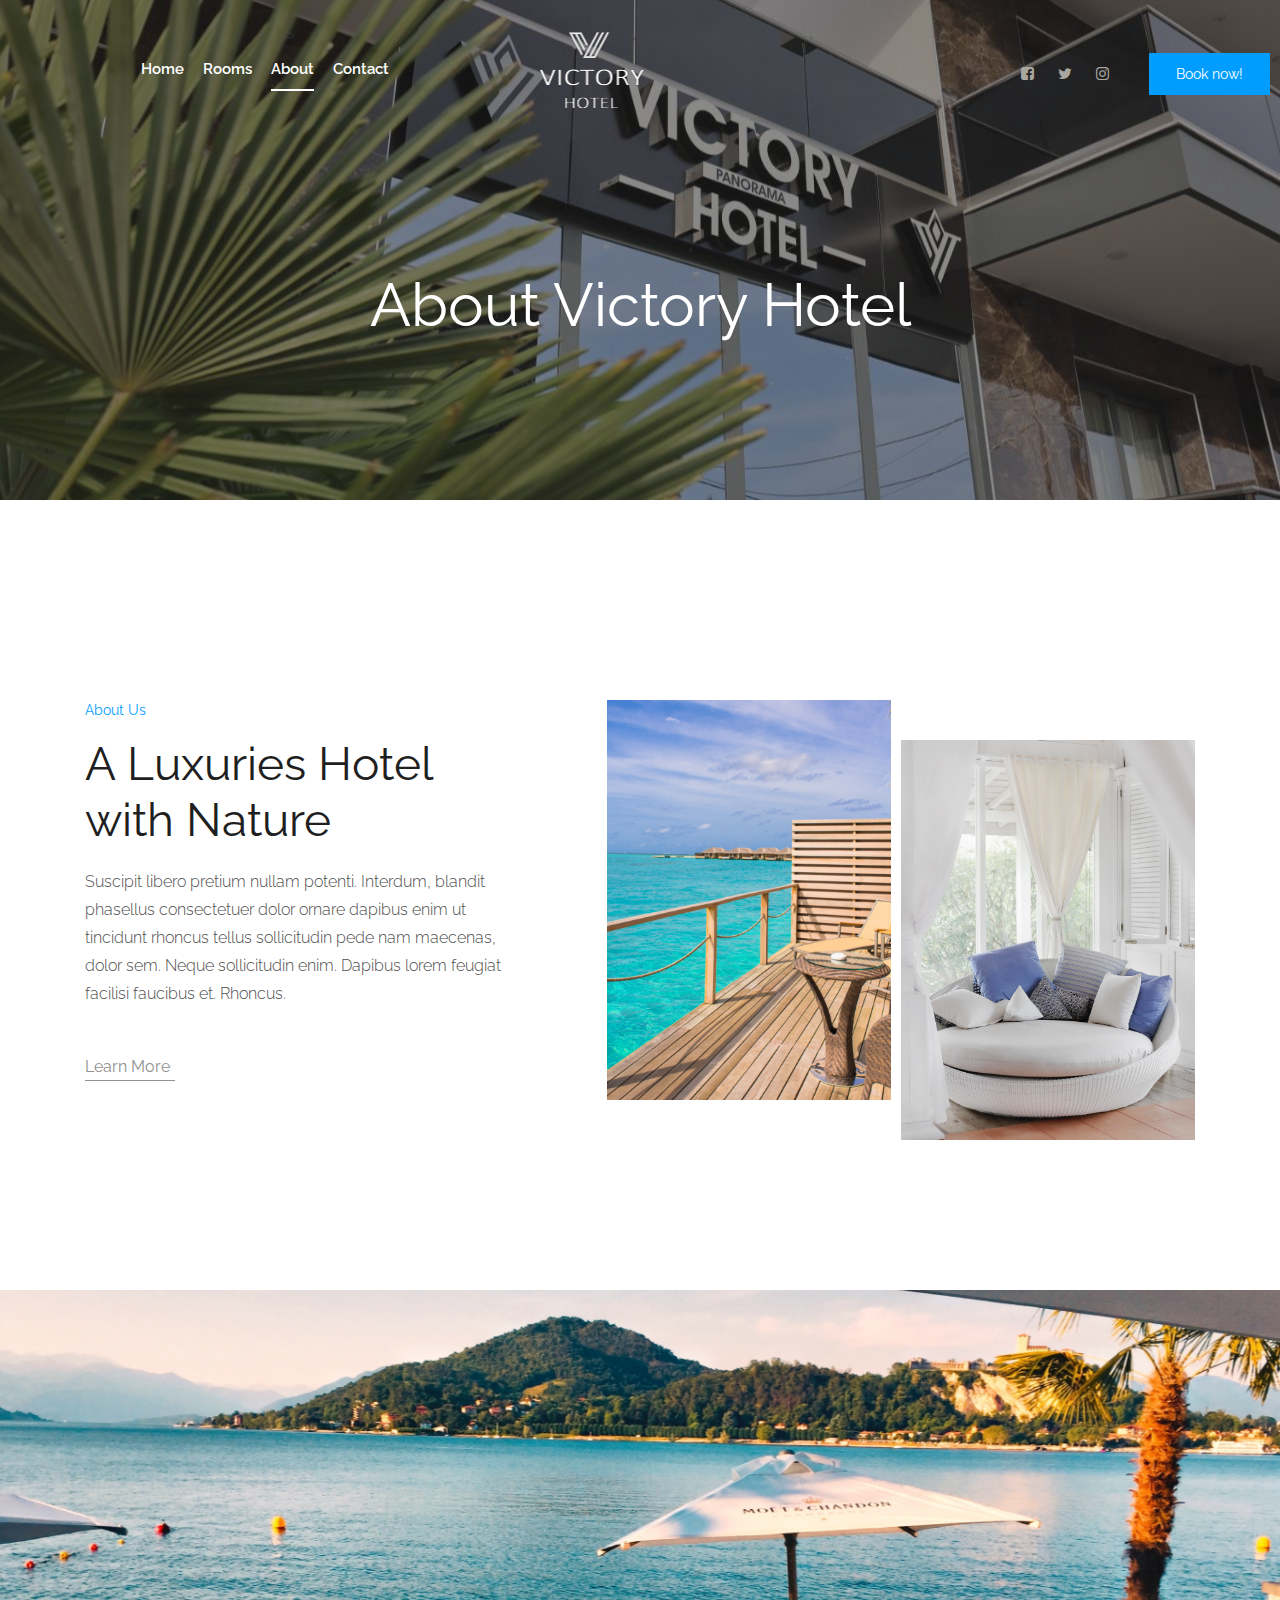
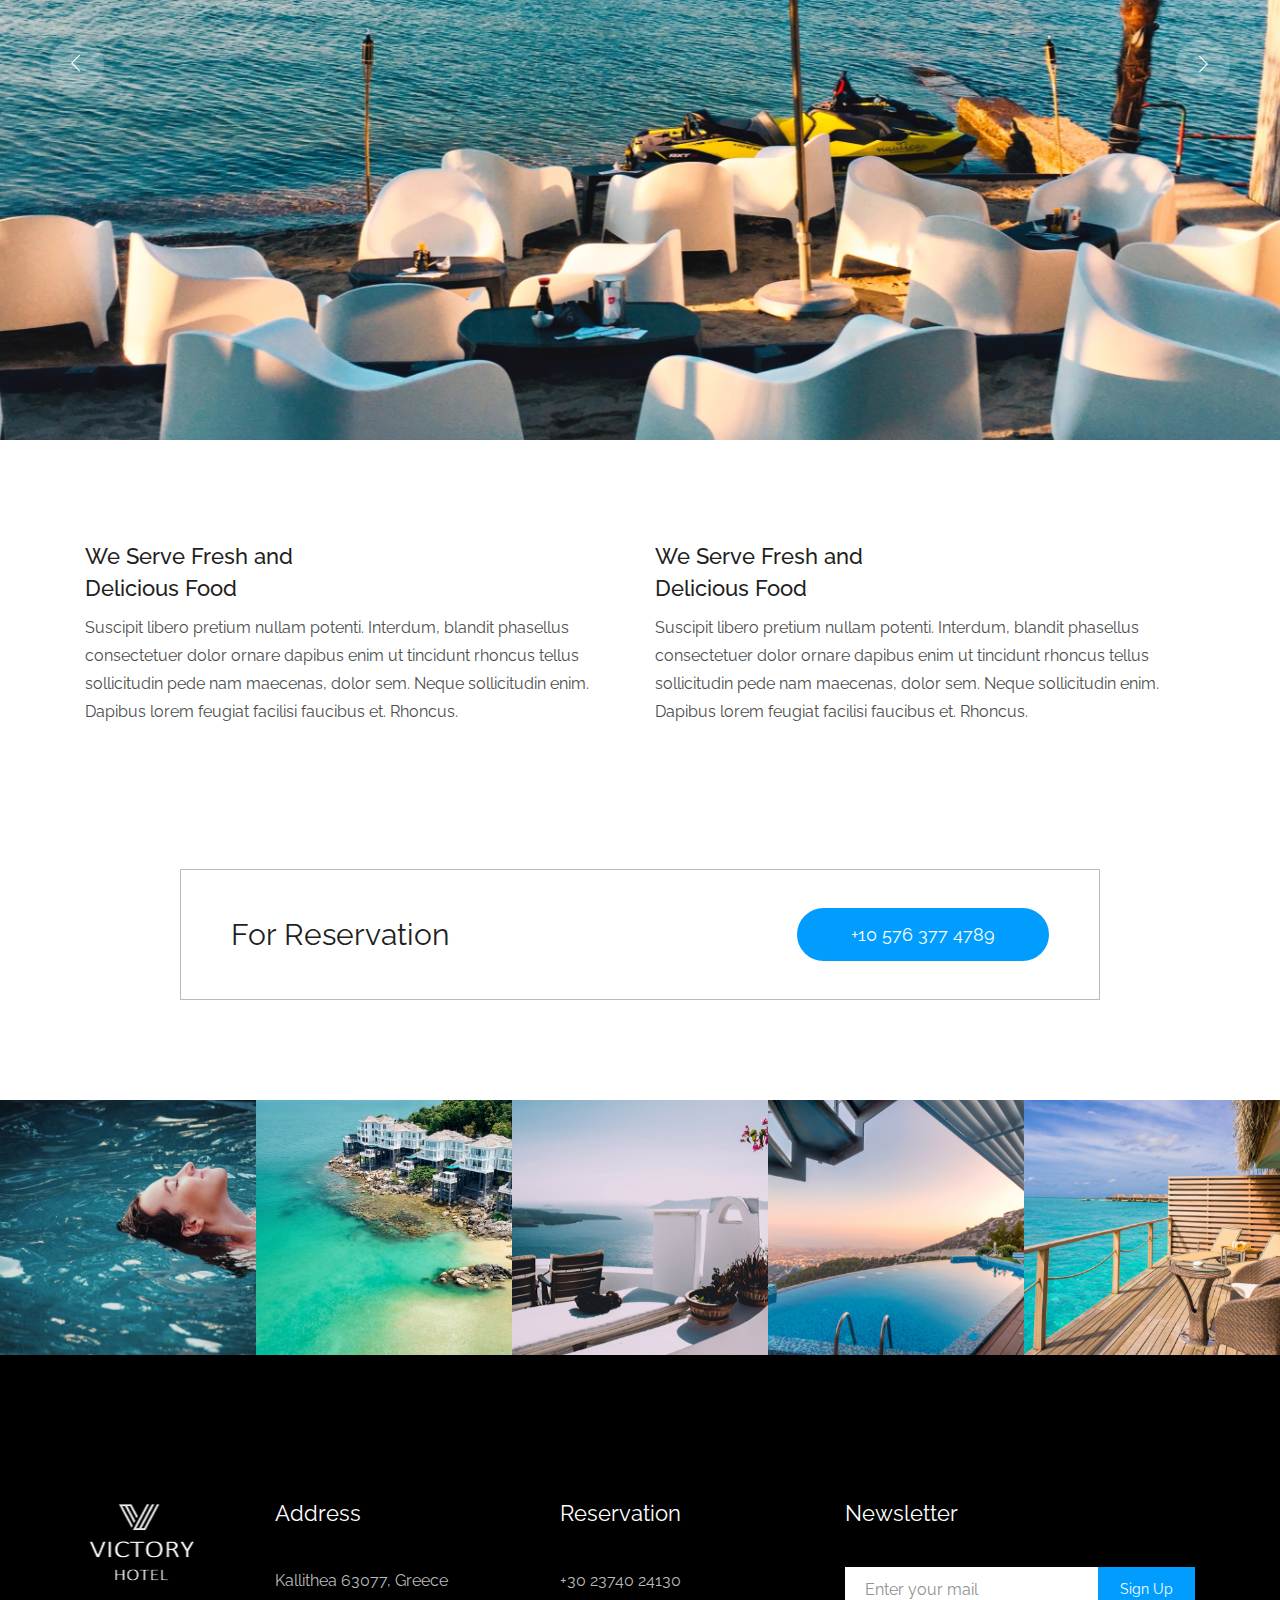
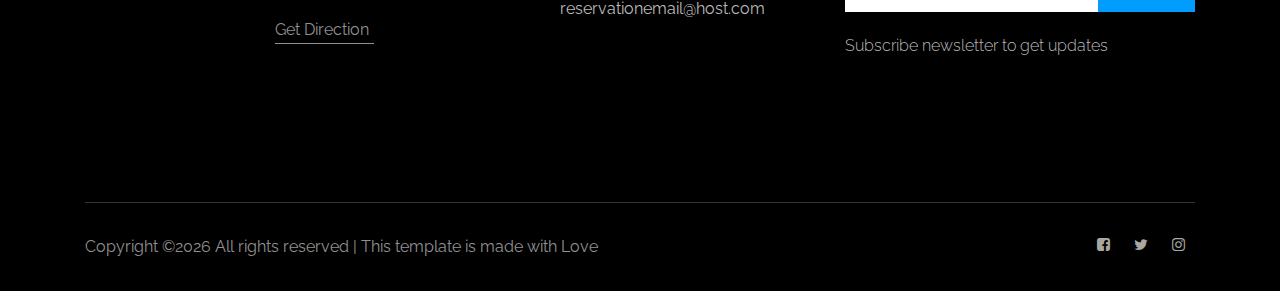
==== about.html @ 9566875b "add icons" ====
<!doctype html>
<html class="no-js" lang="zxx">

<head>
    <meta charset="utf-8">
    <meta http-equiv="x-ua-compatible" content="ie=edge">
    <title>Montana</title>
    <meta name="description" content="">
    <meta name="viewport" content="width=device-width, initial-scale=1">

    <!-- <link rel="manifest" href="site.webmanifest"> -->
    <link rel="shortcut icon" type="image/x-icon" href="img/v_logo.jpg">
    <!-- Place favicon.ico in the root directory -->

    <!-- CSS here -->
    <link rel="stylesheet" href="css/bootstrap.min.css">
    <link rel="stylesheet" href="css/owl.carousel.min.css">
    <link rel="stylesheet" href="css/magnific-popup.css">
    <link rel="stylesheet" href="css/font-awesome.min.css">
    <link rel="stylesheet" href="css/themify-icons.css">
    <link rel="stylesheet" href="css/nice-select.css">
    <link rel="stylesheet" href="css/flaticon.css">
    <link rel="stylesheet" href="css/gijgo.css">
    <link rel="stylesheet" href="css/animate.css">
    <link rel="stylesheet" href="css/slicknav.css">
    <link rel="stylesheet" href="css/style.css">
    <!-- <link rel="stylesheet" href="css/responsive.css"> -->
</head>

<body>
    <!--[if lte IE 9]>
            <p class="browserupgrade">You are using an <strong>outdated</strong> browser. Please <a href="https://browsehappy.com/">upgrade your browser</a> to improve your experience and security.</p>
        <![endif]-->

    <!-- header-start -->
    <header>
        <div class="header-area ">
            <div id="sticky-header" class="main-header-area">
                <div class="container-fluid p-0">
                    <div class="row align-items-center no-gutters">
                        <div class="col-xl-5 col-lg-6">
                            <div class="main-menu  d-none d-lg-block">
                                <nav>
                                    <ul id="navigation">
                                        <li><a href="index.html">home</a></li>
                                        <li><a href="rooms.html">rooms</a></li>
                                        <li><a class="active" href="#">About</a></li>
                                        <li><a href="contact.html">Contact</a></li>
                                    </ul>
                                </nav>
                            </div>
                        </div>
                        <div class="col-xl-2 col-lg-2">
                            <div>
                                <a class="logo-img" href="index.html">
                                    <img src="img/indexlogo.png" alt="">
                                </a>
								<a class="d-lg-none" href="contact.html">
                                   <img src="img/pin.png" alt="pin" height="30" width="30">
                                </a>
								<a class="d-lg-none" href="mailto:someone@example.com">
                                   <img src="img/email.png" alt="pin" height="30" width="30">
                                </a>
								<a class="genric-btn info d-lg-none" href="https://www.booking.com/" target="blank">Book now!</a>
                            </div>
                        </div>
                        <div class="col-xl-5 col-lg-4 d-none d-lg-block">
                            <div class="book_room">
                                <div class="socail_links">
                                    <ul>
                                        <li>
                                            <a href="#">
                                                <i class="fa fa-facebook-square"></i>
                                            </a>
                                        </li>
                                        <li>
                                            <a href="#">
                                                <i class="fa fa-twitter"></i>
                                            </a>
                                        </li>
                                        <li>
                                            <a href="#">
                                                <i class="fa fa-instagram"></i>
                                            </a>
                                        </li>
                                    </ul>
                                </div>
                                <div class="book_btn d-none d-lg-block">
                                    <a class="popup-with-form" href="#test-form">Book now!</a>
                                </div>
                            </div>
                        </div>
                        <div class="col-12">
                            <div class="mobile_menu d-block d-lg-none">
								
							</div>
                        </div>
                    </div>
                </div>
            </div>
        </div>
    </header>
    <!-- header-end -->

    <!-- bradcam_area_start -->
    <div class="bradcam_area breadcam_bg overlay">
        <h3>About Victory Hotel</h3>
    </div>
    <!-- bradcam_area_end -->

    <!-- about_area_start -->
    <div class="about_area">
        <div class="container">
            <div class="row">
                <div class="col-xl-5 col-lg-5">
                    <div class="about_info">
                        <div class="section_title mb-20px">
                            <span>About Us</span>
                            <h3>A Luxuries Hotel <br>
                                    with Nature</h3>
                        </div>
                        <p>Suscipit libero pretium nullam potenti. Interdum, blandit phasellus consectetuer dolor ornare dapibus enim ut tincidunt rhoncus tellus sollicitudin pede nam maecenas, dolor sem. Neque sollicitudin enim. Dapibus lorem feugiat facilisi faucibus et. Rhoncus.</p>
                        <a href="#" class="line-button">Learn More</a>
                    </div>
                </div>
                <div class="col-xl-7 col-lg-7">
                    <div class="about_thumb d-flex">
                        <div class="img_1">
                            <img src="img/about/about_1.png" alt="">
                        </div>
                        <div class="img_2">
                            <img src="img/about/about_2.png" alt="">
                        </div>
                    </div>
                </div>
            </div>
        </div>
    </div>
    <!-- about_area_end -->

    <!-- about_info_area_start -->
    <div class="about_info_area">
        <div class="about_active owl-carousel">
            <div class="single_slider about_bg_1"></div>
            <div class="single_slider about_bg_1"></div>
            <div class="single_slider about_bg_1"></div>
            <div class="single_slider about_bg_1"></div>
        </div>
    </div>
    <!-- about_info_area_start -->

    <!-- about_main_info_start -->
    <div class="about_main_info">
        <div class="container">
            <div class="row">
                <div class="col-xl-6 col-md-6">
                    <div class="single_about_info">
                        <h3>We Serve Fresh and <br>
                            Delicious Food</h3>
                            <p>Suscipit libero pretium nullam potenti. Interdum, blandit <br> phasellus consectetuer dolor ornare dapibus enim ut tincidunt <br> rhoncus tellus sollicitudin pede nam maecenas, dolor sem. <br> Neque sollicitudin enim. Dapibus lorem feugiat facilisi <br> faucibus et. Rhoncus.
                            </p>
                    </div>
                </div>
                <div class="col-xl-6 col-md-6">
                    <div class="single_about_info">
                        <h3>We Serve Fresh and <br>
                            Delicious Food</h3>
                            <p>Suscipit libero pretium nullam potenti. Interdum, blandit <br> phasellus consectetuer dolor ornare dapibus enim ut tincidunt <br> rhoncus tellus sollicitudin pede nam maecenas, dolor sem. <br> Neque sollicitudin enim. Dapibus lorem feugiat facilisi <br> faucibus et. Rhoncus.
                            </p>
                    </div>
                </div>
            </div>
        </div>
    </div>
    <!-- about_main_info_end -->

    <!-- forQuery_start -->
    <div class="forQuery">
        <div class="container">
            <div class="row">
                <div class="col-xl-10 offset-xl-1 col-md-12">
                    <div class="Query_border">
                        <div class="row align-items-center justify-content-center">
                            <div class="col-xl-6 col-md-6">
                                <div class="Query_text">
                                        <p>For Reservation</p>
                                </div>
                            </div>
                            <div class="col-xl-6 col-md-6">
                                <div class="phone_num">
                                        <a href="#" class="mobile_no">+10 576 377 4789</a>
                                </div>
                            </div>
                        </div>
                    </div>
                </div>
            </div>
        </div>
    </div>
    <!-- forQuery_end-->

    <!-- instragram_area_start -->
    <div class="instragram_area">
        <div class="single_instagram">
            <img src="img/instragram/1.png" alt="">
            <div class="ovrelay">
                <a href="#">
                    <i class="fa fa-instagram"></i>
                </a>
            </div>
        </div>
        <div class="single_instagram">
            <img src="img/instragram/2.png" alt="">
            <div class="ovrelay">
                <a href="#">
                    <i class="fa fa-instagram"></i>
                </a>
            </div>
        </div>
        <div class="single_instagram">
            <img src="img/instragram/3.png" alt="">
            <div class="ovrelay">
                <a href="#">
                    <i class="fa fa-instagram"></i>
                </a>
            </div>
        </div>
        <div class="single_instagram">
            <img src="img/instragram/4.png" alt="">
            <div class="ovrelay">
                <a href="#">
                    <i class="fa fa-instagram"></i>
                </a>
            </div>
        </div>
        <div class="single_instagram">
            <img src="img/instragram/5.png" alt="">
            <div class="ovrelay">
                <a href="#">
                    <i class="fa fa-instagram"></i>
                </a>
            </div>
        </div>
    </div>
    <!-- instragram_area_end -->
    
    <!-- footer -->
    <footer class="footer">
        <div class="footer_top">
            <div class="container">
                <div class="row">
					<div class="col-xl-2 col-md-6 col-lg-2">
                        <div class="footer_widget">
                            <a href="index.html">
                                <img src="img/indexlogo.png" alt="">
                            </a>
                        </div>
                    </div>
                    <div class="col-xl-3 col-md-6 col-lg-3">
                        <div class="footer_widget">
                            <h3 class="footer_title">
                                address
                            </h3>
                            <p class="footer_text"> Kallithea 63077, Greece</p>
                            <a href="#" class="line-button">Get Direction</a>
                        </div>
                    </div>
                    <div class="col-xl-3 col-md-6 col-lg-3">
                        <div class="footer_widget">
                            <h3 class="footer_title">
                                Reservation
                            </h3>
                            <p class="footer_text">+30 23740 24130<br>
                                reservationemail@host.com</p>
                        </div>
                    </div>
                    <!-- <div class="col-xl-2 col-md-6 col-lg-2"> -->
                        <!-- <div class="footer_widget"> -->
                            <!-- <h3 class="footer_title"> -->
                                <!-- Navigation -->
                            <!-- </h3> -->
                            <!-- <ul> -->
                                <!-- <li><a href="#">Home</a></li> -->
                                <!-- <li><a href="#">Rooms</a></li> -->
                                <!-- <li><a href="#">About</a></li> -->
                            <!-- </ul> -->
                        <!-- </div> -->
                    <!-- </div> -->
                    <div class="col-xl-4 col-md-6 col-lg-4">
                        <div class="footer_widget">
                            <h3 class="footer_title">
                                Newsletter
                            </h3>
                            <form action="#" class="newsletter_form">
                                <input type="text" placeholder="Enter your mail">
                                <button type="submit">Sign Up</button>
                            </form>
                            <p class="newsletter_text">Subscribe newsletter to get updates</p>
                        </div>
                    </div>
                </div>
            </div>
        </div>
        <div class="copy-right_text">
            <div class="container">
                <div class="footer_border"></div>
                <div class="row">
                    <div class="col-xl-8 col-md-7 col-lg-9">
                        <p class="copy_right">
                            <!-- Link back to Colorlib can't be removed. Template is licensed under CC BY 3.0. -->
Copyright &copy;<script>document.write(new Date().getFullYear());</script> All rights reserved | This template is made with Love</a>
<!-- Link back to Colorlib can't be removed. Template is licensed under CC BY 3.0. -->
                    </div>
                    <div class="col-xl-4 col-md-5 col-lg-3">
                        <div class="socail_links">
                            <ul>
                                <li>
                                    <a href="#">
                                        <i class="fa fa-facebook-square"></i>
                                    </a>
                                </li>
                                <li>
                                    <a href="#">
                                        <i class="fa fa-twitter"></i>
                                    </a>
                                </li>
                                <li>
                                    <a href="#">
                                        <i class="fa fa-instagram"></i>
                                    </a>
                                </li>
                            </ul>
                        </div>
                    </div>
                </div>
            </div>
        </div>
    </footer>
    <!-- footer_end -->

    <!-- form itself end-->
    <form id="test-form" class="white-popup-block mfp-hide">
        <div class="popup_box ">
                <div class="popup_inner">
                    <h3>Check Availability</h3>
                    <form action="#">
                        <div class="row">
                            <div class="col-xl-6">
                                <input id="datepicker" placeholder="Check in date">
                            </div>
                            <div class="col-xl-6">
                                <input id="datepicker2" placeholder="Check out date">
                            </div>
                            <div class="col-xl-6">
                                <select class="form-select wide" id="default-select" class="">
                                    <option data-display="Adult">1</option>
                                    <option value="1">2</option>
                                    <option value="2">3</option>
                                    <option value="3">4</option>
                                </select>
                            </div>
                            <div class="col-xl-6">
                                <select class="form-select wide" id="default-select" class="">
                                    <option data-display="Children">1</option>
                                    <option value="1">2</option>
                                    <option value="2">3</option>
                                    <option value="3">4</option>
                                </select>
                            </div>
                            <div class="col-xl-12">
                                <select class="form-select wide" id="default-select" class="">
                                    <option data-display="Room type">Room type</option>
                                    <option value="1">Single Room</option>
                                    <option value="2">Double Room</option>
                                    <option value="3">Triple Room</option>
                                </select>
                            </div>
                            <div class="col-xl-12">
                                <button type="submit" class="boxed-btn3">Check Availability</button>
                            </div>
                        </div>
                    </form>
                </div>
            </div>
    </form>
<!-- form itself end -->


    <!-- JS here -->
    <script src="js/vendor/modernizr-3.5.0.min.js"></script>
    <script src="js/vendor/jquery-1.12.4.min.js"></script>
    <script src="js/popper.min.js"></script>
    <script src="js/bootstrap.min.js"></script>
    <script src="js/owl.carousel.min.js"></script>
    <script src="js/isotope.pkgd.min.js"></script>
    <script src="js/ajax-form.js"></script>
    <script src="js/waypoints.min.js"></script>
    <script src="js/jquery.counterup.min.js"></script>
    <script src="js/imagesloaded.pkgd.min.js"></script>
    <script src="js/scrollIt.js"></script>
    <script src="js/jquery.scrollUp.min.js"></script>
    <script src="js/wow.min.js"></script>
    <script src="js/nice-select.min.js"></script>
    <script src="js/jquery.slicknav.min.js"></script>
    <script src="js/jquery.magnific-popup.min.js"></script>
    <script src="js/plugins.js"></script>
    <script src="js/gijgo.min.js"></script>

    <!--contact js-->
    <script src="js/contact.js"></script>
    <script src="js/jquery.ajaxchimp.min.js"></script>
    <script src="js/jquery.form.js"></script>
    <script src="js/jquery.validate.min.js"></script>
    <script src="js/mail-script.js"></script>

    <script src="js/main.js"></script>
    <script>
        $('#datepicker').datepicker({
            iconsLibrary: 'fontawesome',
            icons: {
             rightIcon: '<span class="fa fa-caret-down"></span>'
         }
        });
        $('#datepicker2').datepicker({
            iconsLibrary: 'fontawesome',
            icons: {
             rightIcon: '<span class="fa fa-caret-down"></span>'
         }

        });
    </script>


</body>

</html>
---- css/themify-icons.css ----
@font-face {
	font-family: 'themify';
	src:url('../fonts/themify.eot?-fvbane');
	src:url('../fonts/themify.eot?#iefix-fvbane') format('embedded-opentype'),
		url('../fonts/themify.woff?-fvbane') format('woff'),
		url('../fonts/themify.ttf?-fvbane') format('truetype'),
		url('../fonts/themify.svg?-fvbane#themify') format('svg');
	font-weight: normal;
	font-style: normal;
}

[class^="ti-"], [class*=" ti-"] {
	font-family: 'themify';
	/* speak: none; */
	font-style: normal;
	font-weight: normal;
	font-variant: normal;
	text-transform: none;
	line-height: 1;

	/* Better Font Rendering =========== */
	-webkit-font-smoothing: antialiased;
	-moz-osx-font-smoothing: grayscale;
}

.ti-wand:before {
	content: "\e600";
}
.ti-volume:before {
	content: "\e601";
}
.ti-user:before {
	content: "\e602";
}
.ti-unlock:before {
	content: "\e603";
}
.ti-unlink:before {
	content: "\e604";
}
.ti-trash:before {
	content: "\e605";
}
.ti-thought:before {
	content: "\e606";
}
.ti-target:before {
	content: "\e607";
}
.ti-tag:before {
	content: "\e608";
}
.ti-tablet:before {
	content: "\e609";
}
.ti-star:before {
	content: "\e60a";
}
.ti-spray:before {
	content: "\e60b";
}
.ti-signal:before {
	content: "\e60c";
}
.ti-shopping-cart:before {
	content: "\e60d";
}
.ti-shopping-cart-full:before {
	content: "\e60e";
}
.ti-settings:before {
	content: "\e60f";
}
.ti-search:before {
	content: "\e610";
}
.ti-zoom-in:before {
	content: "\e611";
}
.ti-zoom-out:before {
	content: "\e612";
}
.ti-cut:before {
	content: "\e613";
}
.ti-ruler:before {
	content: "\e614";
}
.ti-ruler-pencil:before {
	content: "\e615";
}
.ti-ruler-alt:before {
	content: "\e616";
}
.ti-bookmark:before {
	content: "\e617";
}
.ti-bookmark-alt:before {
	content: "\e618";
}
.ti-reload:before {
	content: "\e619";
}
.ti-plus:before {
	content: "\e61a";
}
.ti-pin:before {
	content: "\e61b";
}
.ti-pencil:before {
	content: "\e61c";
}
.ti-pencil-alt:before {
	content: "\e61d";
}
.ti-paint-roller:before {
	content: "\e61e";
}
.ti-paint-bucket:before {
	content: "\e61f";
}
.ti-na:before {
	content: "\e620";
}
.ti-mobile:before {
	content: "\e621";
}
.ti-minus:before {
	content: "\e622";
}
.ti-medall:before {
	content: "\e623";
}
.ti-medall-alt:before {
	content: "\e624";
}
.ti-marker:before {
	content: "\e625";
}
.ti-marker-alt:before {
	content: "\e626";
}
.ti-arrow-up:before {
	content: "\e627";
}
.ti-arrow-right:before {
	content: "\e628";
}
.ti-arrow-left:before {
	content: "\e629";
}
.ti-arrow-down:before {
	content: "\e62a";
}
.ti-lock:before {
	content: "\e62b";
}
.ti-location-arrow:before {
	content: "\e62c";
}
.ti-link:before {
	content: "\e62d";
}
.ti-layout:before {
	content: "\e62e";
}
.ti-layers:before {
	content: "\e62f";
}
.ti-layers-alt:before {
	content: "\e630";
}
.ti-key:before {
	content: "\e631";
}
.ti-import:before {
	content: "\e632";
}
.ti-image:before {
	content: "\e633";
}
.ti-heart:before {
	content: "\e634";
}
.ti-heart-broken:before {
	content: "\e635";
}
.ti-hand-stop:before {
	content: "\e636";
}
.ti-hand-open:before {
	content: "\e637";
}
.ti-hand-drag:before {
	content: "\e638";
}
.ti-folder:before {
	content: "\e639";
}
.ti-flag:before {
	content: "\e63a";
}
.ti-flag-alt:before {
	content: "\e63b";
}
.ti-flag-alt-2:before {
	content: "\e63c";
}
.ti-eye:before {
	content: "\e63d";
}
.ti-export:before {
	content: "\e63e";
}
.ti-exchange-vertical:before {
	content: "\e63f";
}
.ti-desktop:before {
	content: "\e640";
}
.ti-cup:before {
	content: "\e641";
}
.ti-crown:before {
	content: "\e642";
}
.ti-comments:before {
	content: "\e643";
}
.ti-comment:before {
	content: "\e644";
}
.ti-comment-alt:before {
	content: "\e645";
}
.ti-close:before {
	content: "\e646";
}
.ti-clip:before {
	content: "\e647";
}
.ti-angle-up:before {
	content: "\e648";
}
.ti-angle-right:before {
	content: "\e649";
}
.ti-angle-left:before {
	content: "\e64a";
}
.ti-angle-down:before {
	content: "\e64b";
}
.ti-check:before {
	content: "\e64c";
}
.ti-check-box:before {
	content: "\e64d";
}
.ti-camera:before {
	content: "\e64e";
}
.ti-announcement:before {
	content: "\e64f";
}
.ti-brush:before {
	content: "\e650";
}
.ti-briefcase:before {
	content: "\e651";
}
.ti-bolt:before {
	content: "\e652";
}
.ti-bolt-alt:before {
	content: "\e653";
}
.ti-blackboard:before {
	content: "\e654";
}
.ti-bag:before {
	content: "\e655";
}
.ti-move:before {
	content: "\e656";
}
.ti-arrows-vertical:before {
	content: "\e657";
}
.ti-arrows-horizontal:before {
	content: "\e658";
}
.ti-fullscreen:before {
	content: "\e659";
}
.ti-arrow-top-right:before {
	content: "\e65a";
}
.ti-arrow-top-left:before {
	content: "\e65b";
}
.ti-arrow-circle-up:before {
	content: "\e65c";
}
.ti-arrow-circle-right:before {
	content: "\e65d";
}
.ti-arrow-circle-left:before {
	content: "\e65e";
}
.ti-arrow-circle-down:before {
	content: "\e65f";
}
.ti-angle-double-up:before {
	content: "\e660";
}
.ti-angle-double-right:before {
	content: "\e661";
}
.ti-angle-double-left:before {
	content: "\e662";
}
.ti-angle-double-down:before {
	content: "\e663";
}
.ti-zip:before {
	content: "\e664";
}
.ti-world:before {
	content: "\e665";
}
.ti-wheelchair:before {
	content: "\e666";
}
.ti-view-list:before {
	content: "\e667";
}
.ti-view-list-alt:before {
	content: "\e668";
}
.ti-view-grid:before {
	content: "\e669";
}
.ti-uppercase:before {
	content: "\e66a";
}
.ti-upload:before {
	content: "\e66b";
}
.ti-underline:before {
	content: "\e66c";
}
.ti-truck:before {
	content: "\e66d";
}
.ti-timer:before {
	content: "\e66e";
}
.ti-ticket:before {
	content: "\e66f";
}
.ti-thumb-up:before {
	content: "\e670";
}
.ti-thumb-down:before {
	content: "\e671";
}
.ti-text:before {
	content: "\e672";
}
.ti-stats-up:before {
	content: "\e673";
}
.ti-stats-down:before {
	content: "\e674";
}
.ti-split-v:before {
	content: "\e675";
}
.ti-split-h:before {
	content: "\e676";
}
.ti-smallcap:before {
	content: "\e677";
}
.ti-shine:before {
	content: "\e678";
}
.ti-shift-right:before {
	content: "\e679";
}
.ti-shift-left:before {
	content: "\e67a";
}
.ti-shield:before {
	content: "\e67b";
}
.ti-notepad:before {
	content: "\e67c";
}
.ti-server:before {
	content: "\e67d";
}
.ti-quote-right:before {
	content: "\e67e";
}
.ti-quote-left:before {
	content: "\e67f";
}
.ti-pulse:before {
	content: "\e680";
}
.ti-printer:before {
	content: "\e681";
}
.ti-power-off:before {
	content: "\e682";
}
.ti-plug:before {
	content: "\e683";
}
.ti-pie-chart:before {
	content: "\e684";
}
.ti-paragraph:before {
	content: "\e685";
}
.ti-panel:before {
	content: "\e686";
}
.ti-package:before {
	content: "\e687";
}
.ti-music:before {
	content: "\e688";
}
.ti-music-alt:before {
	content: "\e689";
}
.ti-mouse:before {
	content: "\e68a";
}
.ti-mouse-alt:before {
	content: "\e68b";
}
.ti-money:before {
	content: "\e68c";
}
.ti-microphone:before {
	content: "\e68d";
}
.ti-menu:before {
	content: "\e68e";
}
.ti-menu-alt:before {
	content: "\e68f";
}
.ti-map:before {
	content: "\e690";
}
.ti-map-alt:before {
	content: "\e691";
}
.ti-loop:before {
	content: "\e692";
}
.ti-location-pin:before {
	content: "\e693";
}
.ti-list:before {
	content: "\e694";
}
.ti-light-bulb:before {
	content: "\e695";
}
.ti-Italic:before {
	content: "\e696";
}
.ti-info:before {
	content: "\e697";
}
.ti-infinite:before {
	content: "\e698";
}
.ti-id-badge:before {
	content: "\e699";
}
.ti-hummer:before {
	content: "\e69a";
}
.ti-home:before {
	content: "\e69b";
}
.ti-help:before {
	content: "\e69c";
}
.ti-headphone:before {
	content: "\e69d";
}
.ti-harddrives:before {
	content: "\e69e";
}
.ti-harddrive:before {
	content: "\e69f";
}
.ti-gift:before {
	content: "\e6a0";
}
.ti-game:before {
	content: "\e6a1";
}
.ti-filter:before {
	content: "\e6a2";
}
.ti-files:before {
	content: "\e6a3";
}
.ti-file:before {
	content: "\e6a4";
}
.ti-eraser:before {
	content: "\e6a5";
}
.ti-envelope:before {
	content: "\e6a6";
}
.ti-download:before {
	content: "\e6a7";
}
.ti-direction:before {
	content: "\e6a8";
}
.ti-direction-alt:before {
	content: "\e6a9";
}
.ti-dashboard:before {
	content: "\e6aa";
}
.ti-control-stop:before {
	content: "\e6ab";
}
.ti-control-shuffle:before {
	content: "\e6ac";
}
.ti-control-play:before {
	content: "\e6ad";
}
.ti-control-pause:before {
	content: "\e6ae";
}
.ti-control-forward:before {
	content: "\e6af";
}
.ti-control-backward:before {
	content: "\e6b0";
}
.ti-cloud:before {
	content: "\e6b1";
}
.ti-cloud-up:before {
	content: "\e6b2";
}
.ti-cloud-down:before {
	content: "\e6b3";
}
.ti-clipboard:before {
	content: "\e6b4";
}
.ti-car:before {
	content: "\e6b5";
}
.ti-calendar:before {
	content: "\e6b6";
}
.ti-book:before {
	content: "\e6b7";
}
.ti-bell:before {
	content: "\e6b8";
}
.ti-basketball:before {
	content: "\e6b9";
}
.ti-bar-chart:before {
	content: "\e6ba";
}
.ti-bar-chart-alt:before {
	content: "\e6bb";
}
.ti-back-right:before {
	content: "\e6bc";
}
.ti-back-left:before {
	content: "\e6bd";
}
.ti-arrows-corner:before {
	content: "\e6be";
}
.ti-archive:before {
	content: "\e6bf";
}
.ti-anchor:before {
	content: "\e6c0";
}
.ti-align-right:before {
	content: "\e6c1";
}
.ti-align-left:before {
	content: "\e6c2";
}
.ti-align-justify:before {
	content: "\e6c3";
}
.ti-align-center:before {
	content: "\e6c4";
}
.ti-alert:before {
	content: "\e6c5";
}
.ti-alarm-clock:before {
	content: "\e6c6";
}
.ti-agenda:before {
	content: "\e6c7";
}
.ti-write:before {
	content: "\e6c8";
}
.ti-window:before {
	content: "\e6c9";
}
.ti-widgetized:before {
	content: "\e6ca";
}
.ti-widget:before {
	content: "\e6cb";
}
.ti-widget-alt:before {
	content: "\e6cc";
}
.ti-wallet:before {
	content: "\e6cd";
}
.ti-video-clapper:before {
	content: "\e6ce";
}
.ti-video-camera:before {
	content: "\e6cf";
}
.ti-vector:before {
	content: "\e6d0";
}
.ti-themify-logo:before {
	content: "\e6d1";
}
.ti-themify-favicon:before {
	content: "\e6d2";
}
.ti-themify-favicon-alt:before {
	content: "\e6d3";
}
.ti-support:before {
	content: "\e6d4";
}
.ti-stamp:before {
	content: "\e6d5";
}
.ti-split-v-alt:before {
	content: "\e6d6";
}
.ti-slice:before {
	content: "\e6d7";
}
.ti-shortcode:before {
	content: "\e6d8";
}
.ti-shift-right-alt:before {
	content: "\e6d9";
}
.ti-shift-left-alt:before {
	content: "\e6da";
}
.ti-ruler-alt-2:before {
	content: "\e6db";
}
.ti-receipt:before {
	content: "\e6dc";
}
.ti-pin2:before {
	content: "\e6dd";
}
.ti-pin-alt:before {
	content: "\e6de";
}
.ti-pencil-alt2:before {
	content: "\e6df";
}
.ti-palette:before {
	content: "\e6e0";
}
.ti-more:before {
	content: "\e6e1";
}
.ti-more-alt:before {
	content: "\e6e2";
}
.ti-microphone-alt:before {
	content: "\e6e3";
}
.ti-magnet:before {
	content: "\e6e4";
}
.ti-line-double:before {
	content: "\e6e5";
}
.ti-line-dotted:before {
	content: "\e6e6";
}
.ti-line-dashed:before {
	content: "\e6e7";
}
.ti-layout-width-full:before {
	content: "\e6e8";
}
.ti-layout-width-default:before {
	content: "\e6e9";
}
.ti-layout-width-default-alt:before {
	content: "\e6ea";
}
.ti-layout-tab:before {
	content: "\e6eb";
}
.ti-layout-tab-window:before {
	content: "\e6ec";
}
.ti-layout-tab-v:before {
	content: "\e6ed";
}
.ti-layout-tab-min:before {
	content: "\e6ee";
}
.ti-layout-slider:before {
	content: "\e6ef";
}
.ti-layout-slider-alt:before {
	content: "\e6f0";
}
.ti-layout-sidebar-right:before {
	content: "\e6f1";
}
.ti-layout-sidebar-none:before {
	content: "\e6f2";
}
.ti-layout-sidebar-left:before {
	content: "\e6f3";
}
.ti-layout-placeholder:before {
	content: "\e6f4";
}
.ti-layout-menu:before {
	content: "\e6f5";
}
.ti-layout-menu-v:before {
	content: "\e6f6";
}
.ti-layout-menu-separated:before {
	content: "\e6f7";
}
.ti-layout-menu-full:before {
	content: "\e6f8";
}
.ti-layout-media-right-alt:before {
	content: "\e6f9";
}
.ti-layout-media-right:before {
	content: "\e6fa";
}
.ti-layout-media-overlay:before {
	content: "\e6fb";
}
.ti-layout-media-overlay-alt:before {
	content: "\e6fc";
}
.ti-layout-media-overlay-alt-2:before {
	content: "\e6fd";
}
.ti-layout-media-left-alt:before {
	content: "\e6fe";
}
.ti-layout-media-left:before {
	content: "\e6ff";
}
.ti-layout-media-center-alt:before {
	content: "\e700";
}
.ti-layout-media-center:before {
	content: "\e701";
}
.ti-layout-list-thumb:before {
	content: "\e702";
}
.ti-layout-list-thumb-alt:before {
	content: "\e703";
}
.ti-layout-list-post:before {
	content: "\e704";
}
.ti-layout-list-large-image:before {
	content: "\e705";
}
.ti-layout-line-solid:before {
	content: "\e706";
}
.ti-layout-grid4:before {
	content: "\e707";
}
.ti-layout-grid3:before {
	content: "\e708";
}
.ti-layout-grid2:before {
	content: "\e709";
}
.ti-layout-grid2-thumb:before {
	content: "\e70a";
}
.ti-layout-cta-right:before {
	content: "\e70b";
}
.ti-layout-cta-left:before {
	content: "\e70c";
}
.ti-layout-cta-center:before {
	content: "\e70d";
}
.ti-layout-cta-btn-right:before {
	content: "\e70e";
}
.ti-layout-cta-btn-left:before {
	content: "\e70f";
}
.ti-layout-column4:before {
	content: "\e710";
}
.ti-layout-column3:before {
	content: "\e711";
}
.ti-layout-column2:before {
	content: "\e712";
}
.ti-layout-accordion-separated:before {
	content: "\e713";
}
.ti-layout-accordion-merged:before {
	content: "\e714";
}
.ti-layout-accordion-list:before {
	content: "\e715";
}
.ti-ink-pen:before {
	content: "\e716";
}
.ti-info-alt:before {
	content: "\e717";
}
.ti-help-alt:before {
	content: "\e718";
}
.ti-headphone-alt:before {
	content: "\e719";
}
.ti-hand-point-up:before {
	content: "\e71a";
}
.ti-hand-point-right:before {
	content: "\e71b";
}
.ti-hand-point-left:before {
	content: "\e71c";
}
.ti-hand-point-down:before {
	content: "\e71d";
}
.ti-gallery:before {
	content: "\e71e";
}
.ti-face-smile:before {
	content: "\e71f";
}
.ti-face-sad:before {
	content: "\e720";
}
.ti-credit-card:before {
	content: "\e721";
}
.ti-control-skip-forward:before {
	content: "\e722";
}
.ti-control-skip-backward:before {
	content: "\e723";
}
.ti-control-record:before {
	content: "\e724";
}
.ti-control-eject:before {
	content: "\e725";
}
.ti-comments-smiley:before {
	content: "\e726";
}
.ti-brush-alt:before {
	content: "\e727";
}
.ti-youtube:before {
	content: "\e728";
}
.ti-vimeo:before {
	content: "\e729";
}
.ti-twitter:before {
	content: "\e72a";
}
.ti-time:before {
	content: "\e72b";
}
.ti-tumblr:before {
	content: "\e72c";
}
.ti-skype:before {
	content: "\e72d";
}
.ti-share:before {
	content: "\e72e";
}
.ti-share-alt:before {
	content: "\e72f";
}
.ti-rocket:before {
	content: "\e730";
}
.ti-pinterest:before {
	content: "\e731";
}
.ti-new-window:before {
	content: "\e732";
}
.ti-microsoft:before {
	content: "\e733";
}
.ti-list-ol:before {
	content: "\e734";
}
.ti-linkedin:before {
	content: "\e735";
}
.ti-layout-sidebar-2:before {
	content: "\e736";
}
.ti-layout-grid4-alt:before {
	content: "\e737";
}
.ti-layout-grid3-alt:before {
	content: "\e738";
}
.ti-layout-grid2-alt:before {
	content: "\e739";
}
.ti-layout-column4-alt:before {
	content: "\e73a";
}
.ti-layout-column3-alt:before {
	content: "\e73b";
}
.ti-layout-column2-alt:before {
	content: "\e73c";
}
.ti-instagram:before {
	content: "\e73d";
}
.ti-google:before {
	content: "\e73e";
}
.ti-github:before {
	content: "\e73f";
}
.ti-flickr:before {
	content: "\e740";
}
.ti-facebook:before {
	content: "\e741";
}
.ti-dropbox:before {
	content: "\e742";
}
.ti-dribbble:before {
	content: "\e743";
}
.ti-apple:before {
	content: "\e744";
}
.ti-android:before {
	content: "\e745";
}
.ti-save:before {
	content: "\e746";
}
.ti-save-alt:before {
	content: "\e747";
}
.ti-yahoo:before {
	content: "\e748";
}
.ti-wordpress:before {
	content: "\e749";
}
.ti-vimeo-alt:before {
	content: "\e74a";
}
.ti-twitter-alt:before {
	content: "\e74b";
}
.ti-tumblr-alt:before {
	content: "\e74c";
}
.ti-trello:before {
	content: "\e74d";
}
.ti-stack-overflow:before {
	content: "\e74e";
}
.ti-soundcloud:before {
	content: "\e74f";
}
.ti-sharethis:before {
	content: "\e750";
}
.ti-sharethis-alt:before {
	content: "\e751";
}
.ti-reddit:before {
	content: "\e752";
}
.ti-pinterest-alt:before {
	content: "\e753";
}
.ti-microsoft-alt:before {
	content: "\e754";
}
.ti-linux:before {
	content: "\e755";
}
.ti-jsfiddle:before {
	content: "\e756";
}
.ti-joomla:before {
	content: "\e757";
}
.ti-html5:before {
	content: "\e758";
}
.ti-flickr-alt:before {
	content: "\e759";
}
.ti-email:before {
	content: "\e75a";
}
.ti-drupal:before {
	content: "\e75b";
}
.ti-dropbox-alt:before {
	content: "\e75c";
}
.ti-css3:before {
	content: "\e75d";
}
.ti-rss:before {
	content: "\e75e";
}
.ti-rss-alt:before {
	content: "\e75f";
}
---- css/nice-select.css ----
.nice-select {
  -webkit-tap-highlight-color: transparent;
  background-color: #fff;
  border-radius: 5px;
  border: solid 1px #e8e8e8;
  box-sizing: border-box;
  clear: both;
  cursor: pointer;
  display: block;
  float: left;
  font-family: inherit;
  font-size: 14px;
  font-weight: normal;
  height: 42px;
  line-height: 40px;
  outline: none;
  padding-left: 18px;
  padding-right: 30px;
  position: relative;
  text-align: left !important;
  -webkit-transition: all 0.2s ease-in-out;
  transition: all 0.2s ease-in-out;
  -webkit-user-select: none;
     -moz-user-select: none;
      -ms-user-select: none;
          user-select: none;
  white-space: nowrap;
  width: auto; }
  .nice-select:hover {
    border-color: #dbdbdb; }
  .nice-select:active, .nice-select.open, .nice-select:focus {
    border-color: #999; }


  .nice-select.disabled {
    border-color: #ededed;
    color: #999;
    pointer-events: none; }
    .nice-select.disabled:after {
      border-color: #cccccc; }
  .nice-select.wide {
    width: 100%; }
    .nice-select.wide .list {
      left: 0 !important;
      right: 0 !important; }
  .nice-select.right {
    float: right; }
    .nice-select.right .list {
      left: auto;
      right: 0; }
  .nice-select.small {
    font-size: 12px;
    height: 36px;
    line-height: 34px; }
    .nice-select.small:after {
      height: 4px;
      width: 4px; }
    .nice-select.small .option {
      line-height: 34px;
      min-height: 34px; }
  .nice-select .list {
    background-color: #fff;
    border-radius: 5px;
    box-shadow: 0 0 0 1px rgba(68, 68, 68, 0.11);
    box-sizing: border-box;
    margin-top: 4px;
    opacity: 0;
    overflow: hidden;
    padding: 0;
    pointer-events: none;
    position: absolute;
    top: 100%;
    left: 0;
    -webkit-transform-origin: 50% 0;
        -ms-transform-origin: 50% 0;
            transform-origin: 50% 0;
    -webkit-transform: scale(0.75) translateY(-21px);
        -ms-transform: scale(0.75) translateY(-21px);
            transform: scale(0.75) translateY(-21px);
    -webkit-transition: all 0.2s cubic-bezier(0.5, 0, 0, 1.25), opacity 0.15s ease-out;
    transition: all 0.2s cubic-bezier(0.5, 0, 0, 1.25), opacity 0.15s ease-out;
    z-index: 9; }
    .nice-select .list:hover .option:not(:hover) {
      background-color: transparent !important; }
  .nice-select .option {
    cursor: pointer;
    font-weight: 400;
    line-height: 40px;
    list-style: none;
    min-height: 40px;
    outline: none;
    padding-left: 18px;
    padding-right: 29px;
    text-align: left;
    -webkit-transition: all 0.2s;
    transition: all 0.2s; }
    .nice-select .option:hover, .nice-select .option.focus, .nice-select .option.selected.focus {
      background-color: #f6f6f6; }
    .nice-select .option.selected {
      font-weight: bold; }
    .nice-select .option.disabled {
      background-color: transparent;
      color: #999;
      cursor: default; }

.no-csspointerevents .nice-select .list {
  display: none; }

.no-csspointerevents .nice-select.open .list {
  display: block; }





  /* ,,,,,,,,,,,,,,,, */


  .nice-select:after {
    content: "\e64b";
    display: block;
    height: 5px;
    margin-top: -5px;
    pointer-events: none;
    position: absolute;
    right: 30px;
    top: 8px;
    transition: all 0.15s ease-in-out;
    width: 5px;
    font-family: 'themify';
    color: #ddd; }

    .nice-select.open:after {
 }
    .nice-select.open .list {
      opacity: 1;
      pointer-events: auto;
      -webkit-transform: scale(1) translateY(0);
          -ms-transform: scale(1) translateY(0);
              transform: scale(1) translateY(0); }
---- css/flaticon.css ----
/*
  	Flaticon icon font: Flaticon
  	Creation date: 27/07/2019 08:27
  	*/

@font-face {
  font-family: "Flaticon";
  src: url("../fonts/Flaticon.eot");
  src: url("../fonts/Flaticon.eot?#iefix") format("embedded-opentype"),
       url("../fonts/Flaticon.woff2") format("woff2"),
       url("../fonts/Flaticon.woff") format("woff"),
       url("../fonts/Flaticon.ttf") format("truetype"),
       url("../fonts/Flaticon.svg#Flaticon") format("svg");
  font-weight: normal;
  font-style: normal;
}

@media screen and (-webkit-min-device-pixel-ratio:0) {
  @font-face {
    font-family: "Flaticon";
    src: url("../fonts/Flaticon.svg#Flaticon") format("svg");
  }
}

[class^="flaticon-"]:before, [class*=" flaticon-"]:before,
[class^="flaticon-"]:after, [class*=" flaticon-"]:after {   
  font-family: Flaticon;
font-style: normal;
}

.flaticon-left-arrow:before { content: "\f100"; }
.flaticon-right-arrow:before { content: "\f101"; }
.flaticon-play-button:before { content: "\f102"; }
.flaticon-quote:before { content: "\f103"; }
.flaticon-clock:before { content: "\f104"; }
.flaticon-world:before { content: "\f105"; }
.flaticon-mail:before { content: "\f106"; }
---- css/gijgo.css ----
.gj-button {
    background-color: #f5f5f5;
    border: 1px solid #ddd;
    color: #000;
    border-radius: 3px;
    padding: 6px 10px;
    cursor: pointer;
}

.gj-unselectable {
    -webkit-touch-callout: none;
    -webkit-user-select: none;
    -khtml-user-select: none;
    -moz-user-select: none;
    -ms-user-select: none;
    user-select: none;
}

.gj-row {
    display: -webkit-box;
    display: -ms-flexbox;
    display: flex;
    -ms-flex-wrap: wrap;
    flex-wrap: wrap;
}

.gj-margin-left-5 {
    margin-left: 5px;
}

.gj-margin-left-10 {
    margin-left: 10px;
}

.gj-width-full {
    width: 100%;
}

.gj-cursor-pointer {
    cursor: pointer;
}

.gj-text-align-center {
    text-align: center;
}

.gj-font-size-16 {
    font-size: 16px;
}

.gj-hidden {
    display: none;
}

/** Material Design */
.gj-button-md {
    background: 0 0;
    border: none;
    border-radius: 2px;
    color: rgba(0, 0, 0, 0.87);
    position: relative;
    height: 36px;
    margin: 0;
    min-width: 64px;
    padding: 0 16px;
    display: inline-block;
    font-family: "Roboto","Helvetica","Arial",sans-serif;
    font-size: 1rem;
    font-weight: 500;
    text-transform: uppercase;
    letter-spacing: 0;
    overflow: hidden;
    will-change: box-shadow;
    transition: box-shadow .2s cubic-bezier(.4,0,1,1),background-color .2s cubic-bezier(.4,0,.2,1),color .2s cubic-bezier(.4,0,.2,1);
    outline: none;
    cursor: pointer;
    text-decoration: none;
    text-align: center;
    line-height: 36px;
    vertical-align: middle;
    overflow: hidden;
    -webkit-user-select: none;
    -moz-user-select: none;
    -ms-user-select: none;
    user-select: none;
}

.gj-button-md:hover {
    background-color: rgba(158,158,158,.2);
}

.gj-button-md:disabled {
    color: rgba(0,0,0,.26);
    background: 0 0;
}

.gj-button-md .material-icons,
.gj-button-md .gj-icon {
    vertical-align: middle;
    /*font-size: 1.3rem;
    margin-right: 4px;*/
}

.gj-button-md.gj-button-md-icon {
    width: 24px;
    height: 31px;
    min-width: 24px;
    padding: 0px;
    display: table;
}

.gj-button-md.gj-button-md-icon .material-icons,
.gj-button-md.gj-button-md-icon .gj-icon {
    display: table-cell;
    margin-right: 0px;
    width: 24px;
    height: 24px;
}

.gj-button-md.active {
    background-color: rgba(158,158,158,.4);
}

.gj-button-md-group {
    position: relative;
    display: inline-block;
    vertical-align: middle;
}

.gj-textbox-md {
    border: none;
    border-bottom: 1px solid rgba(0,0,0,.42);
    display: block;
    font-family: "Helvetica","Arial",sans-serif;
    font-size: 16px;
    line-height: 16px;
    padding: 4px 0px;
    margin: 0;
    width: 100%;
    background: 0 0;
    text-align: left;
    color: rgba(0,0,0,.87);
}

.gj-textbox-md:focus,
.gj-textbox-md:active {
    border-bottom: 2px solid rgba(0,0,0,.42);
    outline: none;
}

.gj-textbox-md::placeholder {
    color: #8e8e8e;
}

.gj-textbox-md:-ms-input-placeholder {
    color: #8e8e8e;
}

.gj-textbox-md::-ms-input-placeholder {
    color: #8e8e8e;
}

.gj-md-spacer-24 {
    min-width: 24px;
    width: 24px;
    display: inline-block;
}

.gj-md-spacer-32 {
    min-width: 32px;
    width: 32px;
    display: inline-block;
}

.gj-modal {
    position: fixed;
    top: 0;
    right: 0;
    bottom: 0;
    left: 0;
    z-index: 1203;
    display: none;
    overflow: hidden;
    -webkit-overflow-scrolling: touch;
    outline: 0;
    background-color: rgba(0, 0, 0, 0.54118);
    transition: 200ms ease opacity;
    will-change: opacity;
}

/* List */
ul.gj-list li [data-role="wrapper"] {
    display: table;
    width: 100%;
}

ul.gj-list li [data-role="checkbox"] {
    display: table-cell;
    vertical-align:middle;
    text-align:center;
}

ul.gj-list li [data-role="image"] {
    display: table-cell;
    vertical-align:middle;
    text-align:center;
}

ul.gj-list li [data-role="display"] {
    display: table-cell;
    vertical-align:middle;
    cursor: pointer;
}

ul.gj-list li [data-role="display"]:empty:before {
  content: "\200b"; /* unicode zero width space character */
}

/* List - Bootstrap */
ul.gj-list-bootstrap {
    padding-left: 0px;
    margin-bottom: 0px;
}

ul.gj-list-bootstrap li {
    padding: 0px;
}

ul.gj-list-bootstrap li [data-role="wrapper"] {
    padding: 0px 10px;
}

ul.gj-list-bootstrap li [data-role="checkbox"] {
    width: 24px;
    padding: 3px;
}

ul.gj-list-bootstrap li [data-role="image"] {
    width: 24px;
    height: 24px;
}

ul.gj-list-bootstrap li [data-role="display"] {
    padding: 8px 0px 8px 4px;
}

.list-group-item.active ul li, .list-group-item.active:focus ul li, .list-group-item.active:hover ul li {
    text-shadow: none;
    color:initial;
}

/* List - Material Design */
ul.gj-list-md {
    padding: 0px;
    list-style: none;
    list-style-type: none;
    line-height: 24px;
    letter-spacing: 0;
    color: #616161; /* Gray 700 */
}

ul.gj-list-md li {
    display: list-item;
    list-style-type: none;
    padding: 0px;
    min-height: unset;
    box-sizing: border-box;
    align-items: center;
    cursor: default;
    overflow: hidden;

    font-family: "Roboto","Helvetica","Arial",sans-serif;
    font-size: 16px;
    font-weight: 400;
    letter-spacing: .04em;
    line-height: 1;
    
    -webkit-flex-direction: row;
    -ms-flex-direction: row;
    flex-direction: row;
    -webkit-flex-wrap: nowrap;
    -ms-flex-wrap: nowrap;
    flex-wrap: nowrap;
}

ul.gj-list-md li [data-role="checkbox"] {
    height: 24px;
    width: 24px;
}

ul.gj-list-md li [data-role="image"] {
    height: 24px;
    width: 24px;
}

ul.gj-list-md li [data-role="display"] {
    padding: 8px 0px 8px 5px;
    order: 0;
    flex-grow: 2;
    text-decoration: none;
    box-sizing: border-box;
    align-items: center;
    text-align: left;
    color: rgba(0,0,0,.87);
}

ul.gj-list-md li.disabled>[data-role="wrapper"]>[data-role="display"] {
    color: #9E9E9E; /* Gray 500 */
}

.gj-list-md-active {
    background: #e0e0e0;
    color: #3f51b5;
}


/* Picker */
.gj-picker {
    position: absolute;
    z-index: 1203;
    background-color: #fff;
}

.gj-picker .selected {
    color: #fff;
}

/* Material Design */
.gj-picker-md {
    font-family: "Roboto","Helvetica","Arial",sans-serif;
    font-size: 16px;
    font-weight: 400;
    letter-spacing: .04em;
    line-height: 1;
    color: rgba(0,0,0,.87);
    border: 1px solid #E0E0E0;
}

.gj-modal .gj-picker-md {
    border: 0px;
}

.gj-picker-md [role="header"] {
    color: rgba(255, 255, 255, 0.54);
    display: flex;
    background: #2196f3;
    align-items: baseline;
    user-select: none;
    justify-content: center;
}

.gj-picker-md [role="footer"] {
    float: right;
    padding: 10px;
}

.gj-picker-md [role="footer"] button.gj-button-md {
    color: #2196f3;
    font-weight: bold;
    font-size: 13px;
}

/* Bootstrap */
.gj-picker-bootstrap {
    border-radius: 4px;
    border: 1px solid #E0E0E0;
}

.gj-picker-bootstrap .selected {
    color: #888;
}

.gj-picker-bootstrap [role="header"] {
    background: #eee;
    color: #AAA;
}
@font-face {
    font-family: 'gijgo-material';
    src: url('../fonts/gijgo-material.eot?235541');
    src: url('../fonts/gijgo-material.eot?235541#iefix') format('embedded-opentype'), url('../fonts/gijgo-material.ttf?235541') format('truetype'), url('../fonts/gijgo-material.woff?235541') format('woff'), url('../fonts/gijgo-material.svg?235541#gijgo-material') format('svg');
    font-weight: normal;
    font-style: normal;
}

.gj-icon {
    /* use !important to prevent issues with browser extensions that change fonts */
    font-family: 'gijgo-material' !important;
    font-size: 24px;
    speak: none;
    font-style: normal;
    font-weight: normal;
    font-variant: normal;
    text-transform: none;
    line-height: 1;
    /* Enable Ligatures ================ */
    letter-spacing: 0;
    -webkit-font-feature-settings: "liga";
    -moz-font-feature-settings: "liga=1";
    -moz-font-feature-settings: "liga";
    -ms-font-feature-settings: "liga" 1;
    font-feature-settings: "liga";
    -webkit-font-variant-ligatures: discretionary-ligatures;
    font-variant-ligatures: discretionary-ligatures;
    /* Better Font Rendering =========== */
    -webkit-font-smoothing: antialiased;
    -moz-osx-font-smoothing: grayscale;
}

.gj-icon.undo:before {
    content: "\e900";
}

.gj-icon.vertical-align-top:before {
    content: "\e901";
}

.gj-icon.vertical-align-center:before {
    content: "\e902";
}

.gj-icon.vertical-align-bottom:before {
    content: "\e903";
}

.gj-icon.arrow-dropup:before {
    content: "\e904";
}

.gj-icon.clock:before {
    content: "\e905";
}

.gj-icon.refresh:before {
    content: "\e906";
}

.gj-icon.last-page:before {
    content: "\e907";
}

.gj-icon.first-page:before {
    content: "\e908";
}

.gj-icon.cancel:before {
    content: "\e909";
}

.gj-icon.clear:before {
    content: "\e90a";
}

.gj-icon.check-circle:before {
    content: "\e90b";
}

.gj-icon.delete:before {
    content: "\e90c";
}

.gj-icon.arrow-upward:before {
    content: "\e90d";
}

.gj-icon.arrow-forward:before {
    content: "\e90e";
}

.gj-icon.arrow-downward:before {
    content: "\e90f";
}

.gj-icon.arrow-back:before {
    content: "\e910";
}

.gj-icon.list-numbered:before {
    content: "\e911";
}

.gj-icon.list-bulleted:before {
    content: "\e912";
}

.gj-icon.indent-increase:before {
    content: "\e913";
}

.gj-icon.indent-decrease:before {
    content: "\e914";
}

.gj-icon.redo:before {
    content: "\e915";
}

.gj-icon.align-right:before {
    content: "\e916";
}

.gj-icon.align-left:before {
    content: "\e917";
}

.gj-icon.align-justify:before {
    content: "\e918";
}

.gj-icon.align-center:before {
    content: "\e919";
}

.gj-icon.strikethrough:before {
    content: "\e91a";
}

.gj-icon.italic:before {
    content: "\e91b";
}

.gj-icon.underlined:before {
    content: "\e91c";
}

.gj-icon.bold:before {
    content: "\e91d";
}

.gj-icon.arrow-dropdown:before {
    content: "\e91e";
}

.gj-icon.done:before {
    content: "\e91f";
}

.gj-icon.pencil:before {
    content: "\e920";
}

.gj-icon.minus:before {
    content: "\e921";
}

.gj-icon.plus:before {
    content: "\e922";
}

.gj-icon.chevron-up:before {
    content: "\e923";
}

.gj-icon.chevron-right:before {
    content: "\e924";
}

.gj-icon.chevron-down:before {
    content: "\e925";
}

.gj-icon.chevron-left:before {
    content: "\e926";
}

.gj-icon.event:before {
    content: "\e927";
}
.gj-draggable {
    cursor: move;
}
.gj-resizable-handle {
    position: absolute;
    font-size: 0.1px;
    display: block;
    -ms-touch-action: none;
    touch-action: none;
    z-index: 1203;
}

.gj-resizable-n {
    cursor: n-resize;
    height: 7px;
    width: 100%;
    top: -5px;
    left: 0;
}
.gj-resizable-e {
    cursor: e-resize;
    width: 7px;
    right: -5px;
    top: 0;
    height: 100%;
}
.gj-resizable-s {
    cursor: s-resize;
    height: 7px;
    width: 100%;
    bottom: -5px;
    left: 0;
}
.gj-resizable-w {
	cursor: w-resize;
	width: 7px;
	left: -5px;
	top: 0;
	height: 100%;
}
.gj-resizable-se {
	cursor: se-resize;
	width: 12px;
	height: 12px;
	right: 1px;
	bottom: 1px;
}
.gj-resizable-sw {
	cursor: sw-resize;
	width: 9px;
	height: 9px;
	left: -5px;
	bottom: -5px;
}
.gj-resizable-nw {
	cursor: nw-resize;
	width: 9px;
	height: 9px;
	left: -5px;
	top: -5px;
}
.gj-resizable-ne {
	cursor: ne-resize;
	width: 9px;
	height: 9px;
	right: -5px;
	top: -5px;
}

.gj-dialog-footer {
    position: absolute;
    bottom: 0px;
    width: 100%;
    margin-top: 0px;
}

.gj-dialog-scrollable [data-role="body"] {
    overflow-x: hidden;
    overflow-y: scroll;
}

/** Bootstrap 3 **/
.gj-dialog-bootstrap {
    overflow: hidden;
    z-index: 1202;
}

.gj-dialog-bootstrap [data-role="title"] {
    display: inline;
}
.gj-dialog-bootstrap [data-role="close"] {
    line-height: 1.42857143;
}

/** Bootstrap 4 **/
.gj-dialog-bootstrap4 {
    overflow: hidden;
    z-index: 1202;
}

.gj-dialog-bootstrap4 [data-role="title"] {
    display: inline;
}
.gj-dialog-bootstrap4 [data-role="close"] {
    line-height: 1.5;
}

/** Material Design **/
.gj-dialog-md {
    background-color: #FFF;
    overflow: hidden;
    border: none;
    box-shadow: 0 11px 15px -7px rgba(0,0,0,.2), 0 24px 38px 3px rgba(0,0,0,.14), 0 9px 46px 8px rgba(0,0,0,.12);
    box-sizing: border-box;
    position: relative;
    display: -webkit-box;
    display: -webkit-flex;
    display: -ms-flexbox;
    display: flex;
    -webkit-box-orient: vertical;
    -webkit-box-direction: normal;
    -webkit-flex-direction: column;
    -ms-flex-direction: column;
    flex-direction: column;
    -webkit-background-clip: padding-box;
    background-clip: padding-box;
    outline: 0;
    z-index: 1202;
}

.gj-dialog-md-header {
    padding: 24px 24px 0px 24px;
    font-family: "Roboto","Helvetica","Arial",sans-serif;
}

.gj-dialog-md-title {
    margin: 0;
    font-weight: 400;
    display: inline;
    line-height: 28px;
    font-size: 20px;
}

.gj-dialog-md-close {
    -webkit-appearance: none;
    padding: 0;
    cursor: pointer;
    background: 0 0;
    border: 0;
    float: right;
    line-height: 28px;
    font-size: 28px;
}

.gj-dialog-md-body {
    padding: 20px 24px 24px 24px;
    color: rgba(0,0,0,.54);
    font-family: "Helvetica","Arial",sans-serif;
    font-size: 14px;
    font-weight: 400;
    line-height: 20px;
}

.gj-dialog-md-footer {
    padding: 8px 8px 8px 24px;
    display: -webkit-flex;
    display: -ms-flexbox;
    display: flex;
    -webkit-flex-direction: row-reverse;
    -ms-flex-direction: row-reverse;
    flex-direction: row-reverse;
    -webkit-flex-wrap: wrap;
    -ms-flex-wrap: wrap;
    flex-wrap: wrap;

    box-sizing: border-box;
}

.gj-dialog-md-footer>*:first-child {
    margin-right: 0;
}

.gj-dialog-md-footer>* {
    margin-right: 8px;
    height: 36px;
}
DIV.gj-grid-wrapper {
    margin: auto;
    position: relative;
    clear:both;
    z-index: 1;
}

TABLE.gj-grid {
    margin: auto;    
    border-collapse: collapse;
    width: 100%;
    table-layout: fixed;
}

TABLE.gj-grid THEAD TH [data-role="selectAll"] {
    margin: auto;
}

TABLE.gj-grid THEAD TH [data-role="title"] {
    display: inline-block;
}

TABLE.gj-grid THEAD TH [data-role="sorticon"] {
    display: inline-block;
}

TABLE.gj-grid THEAD TH {
    overflow: hidden;
    text-overflow: ellipsis;
}

TABLE.gj-grid.autogrow-header-row THEAD TH {
    overflow: auto;
    text-overflow: initial;
    white-space: pre-wrap;
    -ms-word-break: break-word;
    word-break: break-word;
}

TABLE.gj-grid > tbody > tr > td {
    overflow: hidden;
    position: relative;
}

table.gj-grid tbody div[data-role="display"] {
    vertical-align: middle;
    text-indent: 0;
    white-space: pre-wrap;
    -ms-word-break: break-word;
    word-break: break-word;
}

table.gj-grid.fixed-body-rows tbody div[data-role="display"] {
    overflow: hidden;
    text-overflow: ellipsis;
    white-space: nowrap;
    -ms-word-break: initial;
    word-break: initial;
}

table.gj-grid tfoot DIV[data-role="display"] {
    vertical-align: middle;
    text-indent: 0;
    display: flex;
}

TABLE.gj-grid .fa {
    padding: 2px;
}

TABLE.gj-grid > tbody > tr > td > div {
    padding: 2px;
    overflow: hidden;
}

DIV.gj-grid-wrapper DIV.gj-grid-loading-cover
{
    background: #BBBBBB;
    opacity: 0.5;
    position: absolute;
    vertical-align: middle;
}

DIV.gj-grid-wrapper DIV.gj-grid-loading-text
{
    position: absolute;
    font-weight: bold;
}

/* Bootstrap Theme */
table.gj-grid-bootstrap thead th {
    background-color: #f5f5f5;
    vertical-align:middle;
}

table.gj-grid-bootstrap thead th [data-role="sorticon"] {
    margin-left: 5px;
}

table.gj-grid-bootstrap thead th [data-role="sorticon"] i.gj-icon,
table.gj-grid-bootstrap thead th [data-role="sorticon"] i.material-icons {
    position: absolute;
    font-size: 20px;
    top: 15px;
}

table.gj-grid-bootstrap tbody tr td div[data-role="display"] {
    padding: 0px;
}

.gj-grid-bootstrap-4 .gj-checkbox-bootstrap {
    display: inline-block;
    padding-top: 2px;
}

.gj-grid-bootstrap-4 tbody tr.active {
    background-color: rgba(0,0,0,.075);
}

/* Material Design Theme */
.gj-grid-md {
    position: relative;
    border: 1px solid #e0e0e0;
    border-collapse: collapse;
    white-space: nowrap;
    font-size: 13px;
    font-family: "Roboto","Helvetica","Arial",sans-serif;
    background-color: #fff;
}

.gj-grid-md td:first-of-type, .gj-grid-md th:first-of-type {
    padding-left: 24px;
}

.gj-grid-md th {
    position: relative;
    vertical-align: bottom;
    font-weight: 700;
    line-height: 31px;
    letter-spacing: 0;
    height: 56px;
    font-size: 12px;
    color: rgba(0,0,0,.54);
    padding-bottom: 8px;
    box-sizing: border-box;
    padding: 12px 18px;
    text-align: right;
}

.gj-grid-md td {
    position: relative;
    height: 48px;
    border-top: 1px solid #e0e0e0;
    border-bottom: 1px solid #e0e0e0;
    padding: 12px 18px;
    box-sizing: border-box;
    text-align: left;
    color: rgba(0,0,0,.87);
}

.gj-grid-md tbody tr {
    position: relative;
    height: 48px;
    transition-duration: .28s;
    transition-timing-function: cubic-bezier(.4,0,.2,1);
    transition-property: background-color;
}

.gj-grid-md tbody tr:hover {
    background-color: #EEEEEE; /* Gray 200 */
}

.gj-grid-md tbody tr.gj-grid-md-select {
    background-color: #F5F5F5; /* Grey 100 */
}


table.gj-grid-md thead th [data-role="sorticon"] {
    margin-left: 5px;
}

table.gj-grid-md thead th [data-role="sorticon"] i.gj-icon,
table.gj-grid-md thead th [data-role="sorticon"] i.material-icons {
    position: absolute;
    font-size: 16px;
    top: 19px;
}

table.gj-grid-md thead th.gj-grid-select-all {
    padding-bottom: 3px;
}
/* Hide all prioritized columns by default */
@media only all {
	th.display-1120,
	td.display-1120,
	th.display-960,
	td.display-960,
	th.display-800,
	td.display-800,
	th.display-640,
	td.display-640,
	th.display-480,
	td.display-480,
	th.display-320,
	td.display-320 {
		display: none;
	}
}

/* Show at 320px (20em x 16px) */
@media screen and (min-width: 20em) {
	TABLE.gj-grid-bootstrap th.display-320,
	TABLE.gj-grid-bootstrap td.display-320 {
		display: table-cell;
	}
}
/* Show at 480px (30em x 16px) */
@media screen and (min-width: 30em) {
	TABLE.gj-grid-bootstrap th.display-480,
	TABLE.gj-grid-bootstrap td.display-480 {
		display: table-cell;
	}
}
/* Show at 640px (40em x 16px) */
@media screen and (min-width: 40em) {
	TABLE.gj-grid-bootstrap th.display-640,
	TABLE.gj-grid-bootstrap td.display-640 {
		display: table-cell;
	}
}
/* Show at 800px (50em x 16px) */
@media screen and (min-width: 50em) {
	TABLE.gj-grid-bootstrap th.display-800,
	TABLE.gj-grid-bootstrap td.display-800 {
		display: table-cell;
	}
}
/* Show at 960px (60em x 16px) */
@media screen and (min-width: 60em) {
	TABLE.gj-grid-bootstrap th.display-960,
	TABLE.gj-grid-bootstrap td.display-960 {
		display: table-cell;
	}
}
/* Show at 1,120px (70em x 16px) */
@media screen and (min-width: 70em) {
	TABLE.gj-grid-bootstrap th.display-1120,
	TABLE.gj-grid-bootstrap td.display-1120 {
		display: table-cell;
	}
}

/* Material Design Theme */
.gj-grid-md tfoot tr th {
    padding-right: 14px;
}

.gj-grid-md tfoot tr[data-role="pager"] .gj-grid-mdl-pager-label {
    padding-left: 5px;
    padding-right: 5px;
}

.gj-grid-md tfoot tr[data-role="pager"] .gj-dropdown-md {
    margin-left: 12px;
}

.gj-grid-md tfoot tr[data-role="pager"] .gj-dropdown-md [role="presenter"] {
    font-size: 12px;
    font-weight: bold;
    color: rgba(0,0,0,.54);
}

.gj-grid-md tfoot tr[data-role="pager"] .gj-dropdown-md [role="presenter"] [role="display"] {
    text-align: right;
}

.gj-grid-md tfoot tr[data-role="pager"] .gj-grid-md-limit-select {
    margin-left: 10px;
    font-size: 12px;
    font-weight: bold;
    color: rgba(0,0,0,.54);
}

/* Bootstrap */
.gj-grid-bootstrap tfoot tr[data-role="pager"] th {
    line-height: 30px;
    background-color: #f5f5f5;
}

.gj-grid-bootstrap tfoot tr[data-role="pager"] th > div > div {
    margin-right: 5px;
}

.gj-grid-bootstrap tfoot tr[data-role="pager"] th > div > button {
    margin-right: 5px;
}

.gj-grid-bootstrap-4 tfoot tr[data-role="pager"] th > div button {
    height: 34px;
}

.gj-grid-bootstrap-4 tfoot tr[data-role="pager"] th div .gj-dropdown-bootstrap-4 .gj-dropdown-expander-mi .gj-icon {
    top: 5px;
}

.gj-grid-bootstrap-3 tfoot tr[data-role="pager"] th > div > input {
    margin-right: 5px;
    width: 40px;
    text-align: right;
    display: inline-block;
    font-weight: bold;
}

.gj-grid-bootstrap-4 tfoot tr[data-role="pager"] th > div > div.input-group {
    width: 40px;
}

.gj-grid-bootstrap-4 tfoot tr[data-role="pager"] th > div > div.input-group input {
    text-align: right;
    font-weight: bold;
    height: 34px;
    padding-top: 2px;
    padding-bottom: 6px;
}

.gj-grid-bootstrap tfoot tr[data-role="pager"] th > div > select {
    display: inline-block;
    margin-right: 5px;
    width: 60px;
}

.gj-grid-bootstrap tfoot tr[data-role="pager"] th .gj-dropdown-bootstrap .gj-list-bootstrap [data-role="display"] {
    line-height: 14px;
}

.gj-grid-bootstrap tfoot tr[data-role="pager"] th .gj-dropdown-bootstrap [role="presenter"] [role="display"] {
    font-weight: bold;
}

.gj-grid-bootstrap tfoot tr[data-role="pager"] th .gj-dropdown-bootstrap-3 [role="presenter"] {
    padding: 2px 8px;
}

.gj-grid-bootstrap tfoot tr[data-role="pager"] th .gj-dropdown-bootstrap-4 [role="presenter"] {
    padding: 1px 8px;
}
.gj-grid thead tr th div.gj-grid-column-resizer-wrapper {
    position: relative;
    width: 100%;
    height: 0px; 
    top: 0px; 
    left: 0px; 
    padding: 0px;
}

span.gj-grid-column-resizer {
    position: absolute;
    right: 0px;
    width: 10px;
    top: -100px;
    height: 300px;
    z-index: 1203;
    cursor: e-resize;
}

.gj-grid-resize-cursor {
    cursor: e-resize;
}
.gj-grid-md tbody tr.gj-grid-top-border td {
  border-top: 2px solid #777;
}
.gj-grid-md tbody tr.gj-grid-bottom-border td {
  border-bottom: 2px solid #777;
}

.gj-grid-bootstrap tbody tr.gj-grid-top-border td {
  border-top: 2px solid #777;
}
.gj-grid-bootstrap tbody tr.gj-grid-bottom-border td {
  border-bottom: 2px solid #777;
}
.gj-grid-md thead tr th.gj-grid-left-border,
.gj-grid-md tbody tr td.gj-grid-left-border
{
    border-left: 3px solid #777;
}
.gj-grid-md thead tr th.gj-grid-right-border,
.gj-grid-md tbody tr td.gj-grid-right-border
{
    border-right: 3px solid #777;
}

.gj-grid-bootstrap thead tr th.gj-grid-left-border,
.gj-grid-bootstrap tbody tr td.gj-grid-left-border
{
    border-left: 5px solid #ddd;
}
.gj-grid-bootstrap thead tr th.gj-grid-right-border,
.gj-grid-bootstrap tbody tr td.gj-grid-right-border
{
    border-right: 5px solid #ddd;
}
.gj-dirty {
    position: absolute;
    top: 0px;
    left: 0px;
    border-style: solid;
    border-width: 3px;
    border-color: #f00 transparent transparent #f00;
    padding: 0;
    overflow: hidden;
    vertical-align: top;
}

/* Material Design */
.gj-grid-md tbody tr td.gj-grid-management-column {
    padding: 3px;
}

.gj-grid-md tbody tr td[data-mode="edit"] {
    padding: 0px 18px;
}

.gj-grid-md tbody .gj-dropdown-md [role="presenter"] [role="display"] {
    padding: 0px;
}

/* Bootstrap */
.gj-grid-bootstrap tbody tr td[data-mode="edit"] {
    padding: 0px;
}

.gj-grid-bootstrap tbody tr td[data-mode="edit"] [data-role="edit"] {
    padding: 0px;
}

/* Bootstrap 3 */
.gj-grid-bootstrap-3 tbody tr td.gj-grid-management-column {
    padding: 3px;
}

.gj-grid-bootstrap-3 tbody tr td[data-mode="edit"] {
    height: 38px;
}

.gj-grid-bootstrap-3 tbody tr td[data-mode="edit"] [data-role="edit"] input[type="text"] {
    height: 37px;
    padding: 8px;
}

.gj-grid-bootstrap-3 tbody tr td[data-mode="edit"] .gj-dropdown-bootstrap [role="presenter"] {
    border: 0px;
    border-radius: 0px;
    height: 37px;
    padding-left: 8px;
}

.gj-grid-bootstrap-3 tbody tr td[data-mode="edit"] .gj-datepicker-bootstrap {
    height: 37px;
}

.gj-grid-bootstrap-3 tbody tr td[data-mode="edit"] .gj-datepicker-bootstrap [role="input"] {
    height: 37px;
    border:0px;
    border-radius: 0px;
}

.gj-grid-bootstrap-3 tbody tr td[data-mode="edit"] .gj-datepicker-bootstrap [role="right-icon"] {
    border:0px;
    border-radius: 0px;
}

.gj-grid-bootstrap-3 tbody tr td[data-mode="edit"] .gj-checkbox-bootstrap {
    display: inline-block;
    padding-top: 10px;
    height: 32px;
}

/* Bootstrap 4 */
.gj-grid-bootstrap-4 tbody tr td.gj-grid-management-column {
    padding: 6px;
}

.gj-grid-bootstrap-4 tbody tr td[data-mode="edit"] [data-role="edit"] input[type="text"] {
    height: 48px;
    padding-left: 12px;
}

.gj-grid-bootstrap-4 tbody tr td[data-mode="edit"] .gj-dropdown-bootstrap [role="presenter"] {
    border: 0px;
    border-radius: 0px;
    height: 48px;
    padding-left: 12px;
    font-family: -apple-system,system-ui,BlinkMacSystemFont,"Segoe UI",Roboto,"Helvetica Neue",Arial,sans-serif;
}

.gj-grid-bootstrap-4 tbody tr td[data-mode="edit"] .gj-dropdown-bootstrap-4 [role="expander"].gj-dropdown-expander-mi .gj-icon,
.gj-grid-bootstrap-4 tbody tr td[data-mode="edit"] .gj-dropdown-bootstrap-4 [role="expander"].gj-dropdown-expander-mi .material-icons {
    top: 13px;
}

.gj-grid-bootstrap-4 tbody tr td[data-mode="edit"] .gj-datepicker-bootstrap {
    height: 48px;
}

.gj-grid-bootstrap-4 tbody tr td[data-mode="edit"] .gj-datepicker-bootstrap [role="input"] {
    height: 48px;
    border:0px;
    border-radius: 0px;
}

.gj-grid-bootstrap-4 tbody tr td[data-mode="edit"] .gj-datepicker-bootstrap [role="right-icon"] {
    background-color: #fff;
}

.gj-grid-bootstrap-4 tbody tr td[data-mode="edit"] .gj-datepicker-bootstrap [role="right-icon"] button {
    border: 0px;
    border-radius: 0px;
    width: 43px;
    position: relative;
}

.gj-grid-bootstrap-4 tbody tr td[data-mode="edit"] .gj-datepicker-bootstrap [role="right-icon"] .gj-icon,
.gj-grid-bootstrap-4 tbody tr td[data-mode="edit"] .gj-datepicker-bootstrap [role="right-icon"] .material-icons {
    top: 13px;
    left: 10px;
    font-size: 24px;
}

.gj-grid-bootstrap-4 tbody tr td[data-mode="edit"] .gj-checkbox-bootstrap {
    display: inline-block;
    padding-top: 15px;
    height: 42px;
}
.gj-grid-md thead tr[data-role="filter"] th {
    border-top: 1px solid #e0e0e0;
}

div.gj-grid-wrapper div.gj-grid-bootstrap-toolbar {
    background-color: #f5f5f5;
    padding: 8px;
    font-weight: bold;
    border: 1px solid #ddd;
}

div.gj-grid-wrapper div.gj-grid-bootstrap-4-toolbar {
    background-color: #f5f5f5;
    padding: 12px;
    font-weight: bold;
    border: 1px solid #ddd;
}

div.gj-grid-wrapper div.gj-grid-md-toolbar {
    font-weight: bold;
    font-size: 24px;
    font-family: "Helvetica","Arial",sans-serif;
    background-color: rgb(255, 255, 255);
    
    border-top: 1px solid #e0e0e0;
    border-left: 1px solid #e0e0e0;
    border-right: 1px solid #e0e0e0;
    border-bottom: 0px;
    border-collapse: collapse;

    padding: 0 18px 0px 18px;
    line-height: 56px;
}
table.gj-grid-scrollable tbody {
    overflow-y: auto;
    overflow-x: hidden;
    display: block;
}

/* Material Design */
table.gj-grid-md.gj-grid-scrollable {
    border-bottom: 0px;
}

table.gj-grid-md.gj-grid-scrollable tbody {
    border-right: 1px solid #e0e0e0;
    border-bottom: 1px solid #e0e0e0;
}

table.gj-grid-md.gj-grid-scrollable tfoot {
    border-bottom: 1px solid #e0e0e0;
}

/* Bootstrap 3 */
table.gj-grid-bootstrap.gj-grid-scrollable {
    border-bottom: 0px;
}

table.gj-grid-bootstrap.gj-grid-scrollable tbody {
    border-right: 1px solid #ddd;
    border-bottom: 1px solid #ddd;
}

table.gj-grid-bootstrap.gj-grid-scrollable tbody tr[data-role="row"]:first-child td {
    border-top: 0px;
}

table.gj-grid-bootstrap.gj-grid-scrollable tbody tr[data-role="row"] td:first-child {
    border-left: 0px;
}

table.gj-grid-bootstrap.gj-grid-scrollable tbody tr[data-role="row"] td:last-child {
    border-right: 0px;
}

table.gj-grid-bootstrap.gj-grid-scrollable tfoot {
    border-bottom: 1px solid #ddd;
}

ul.gj-list li [data-role="spacer"] {
    display: table-cell;
}

ul.gj-list li [data-role="expander"] {
    display: table-cell;
    vertical-align:middle;
    text-align:center;
    cursor: pointer;
}

[data-type="tree"] ul li [data-role="expander"].gj-tree-material-icons-expander {
    width: 24px;
}

[data-type="tree"] ul li [data-role="expander"].gj-tree-font-awesome-expander {
    width: 24px;
}

[data-type="tree"] ul li [data-role="expander"].gj-tree-glyphicons-expander {
    width: 24px;
}

[data-type="tree"] ul li [data-role="expander"].gj-tree-glyphicons-expander .glyphicon {
    top: 4px;
    height: 24px;
}

/* Bootstrap Theme */
.gj-tree-bootstrap-3 ul.gj-list-bootstrap li {
    border: 0px;
    border-radius: 0px;
    color: #333;
}

.gj-tree-bootstrap-3 ul.gj-list-bootstrap li.active {
    color: #fff;
}

.gj-tree-bootstrap-3 ul.gj-list-bootstrap li.disabled {
    color: #777;
    background-color: #eee;
}

.gj-tree-bootstrap-4 ul.gj-list-bootstrap li {
    border: 0px;
    border-radius: 0px;
    color: #212529;
}

.gj-tree-bootstrap-4 ul.gj-list-bootstrap li.active {
    color: #fff;
}

.gj-tree-bootstrap-4 ul.gj-list-bootstrap li.disabled {
    color: #868e96;
}

.gj-tree-bootstrap-4 ul.gj-list-bootstrap li ul.gj-list-bootstrap {
    width: 100%;
}

.gj-tree-bootstrap-border ul.gj-list-bootstrap li {
    border: 1px solid #ddd;
}

.gj-tree-bootstrap-border ul.gj-list-bootstrap li ul.gj-list-bootstrap li {
    border-left: 0px;
    border-right: 0px;
}

.gj-tree-bootstrap-border ul.gj-list-bootstrap li:first-child {
    border-top-left-radius: 4px;
    border-top-right-radius: 4px;
}

.gj-tree-bootstrap-border ul.gj-list-bootstrap li:last-child {
    border-bottom-left-radius: 4px;
    border-bottom-right-radius: 4px;
}

.gj-tree-bootstrap-border ul.gj-list-bootstrap li ul.gj-list-bootstrap li:first-child {
    border-top-left-radius: 0px;
    border-top-right-radius: 0px;
}

.gj-tree-bootstrap-border ul.gj-list-bootstrap li ul.gj-list-bootstrap li:last-child {
    border-bottom: 0px;
    border-bottom-left-radius: 0px;
    border-bottom-right-radius: 0px;
}

ul.gj-list-bootstrap li [data-role="expander"].gj-tree-material-icons-expander {
    padding-top: 8px;
    padding-bottom: 4px;
}

ul.gj-list-bootstrap li [data-role="expander"].gj-tree-material-icons-expander .gj-icon {
    width: 24px;
    height: 24px;
}

/* Material Design Theme */
ul.gj-list-md li.disabled > [data-role="wrapper"] > [data-role="expander"] {
    color: #9E9E9E; /* Gray 500 */
}

.gj-tree-md-border ul.gj-list-md li {
    border: 1px solid #616161; /* Gray 700 */
    margin-bottom: -1px;
}

.gj-tree-md-border ul.gj-list-md li ul.gj-list-md li {
    border-left: 0px;
    border-right: 0px;
}

.gj-tree-md-border ul.gj-list-md li ul.gj-list-md li:last-child {
    border-bottom: 0px;
}
.gj-tree-drop-above {    
    border-top: 1px solid #000;
}

.gj-tree-drop-below {
    border-bottom: 1px solid #000;
}

.gj-tree-bootstrap-3 ul.gj-list-bootstrap li [data-role="wrapper"].drop-above {
    border-top: 2px solid #000;
}

.gj-tree-bootstrap-3 ul.gj-list-bootstrap li [data-role="wrapper"].drop-below {
    border-bottom: 2px solid #000;
}

.gj-tree-bootstrap-4 ul.gj-list-bootstrap li [data-role="wrapper"].drop-above {
    border-top: 2px solid #000;
}

.gj-tree-bootstrap-4 ul.gj-list-bootstrap li [data-role="wrapper"].drop-below {
    border-bottom: 2px solid #000;
}

.gj-tree-drag-el {
    padding: 0px;
    margin: 0px;
    z-index: 1203;
}

.gj-tree-drag-el li {
    padding: 0px;
    margin: 0px;
}

.gj-tree-drag-el [data-role="wrapper"] {
    cursor: move;
    display: table;
}

.gj-tree-drag-el [data-role="indicator"] {
    width: 14px;
    padding: 0px 3px;
    display: table-cell;
    vertical-align: middle;
    text-align: center;
}

.gj-tree-bootstrap-drag-el li.list-group-item {
    border: 0px;
    background: unset;
}

.gj-tree-bootstrap-drag-el [data-role="indicator"] {
    width: 24px;
    height: 24px;
    padding: 0px;
}

.gj-tree-md-drag-el [data-role="indicator"] {
    width: 24px;
    height: 24px;
    padding: 0px;
}
/* Bootstrap */
.gj-checkbox-bootstrap {
    min-width: 0;
    font-size: 0;
    font-weight: normal;
    margin: 0px;
    text-align: center;
    width: 18px;
    height: 18px;
    position: relative;
    display: inline;
}

.gj-checkbox-bootstrap input[type="checkbox"] {
    display: none;
    margin-bottom: -12px;
}

.gj-checkbox-bootstrap span {
    background: #fff;
    display: block;
    content: " ";
    width: 18px;
    height: 18px;
    line-height: 11px;
    font-size: 11px;
    padding: 2px;
    color: #555555;
    border: 1px solid #CCCCCC;
    border-radius: 3px;
    transition: box-shadow 0.2s linear, border-color 0.2s linear;
    cursor: pointer;
    margin: auto;
}

.gj-checkbox-bootstrap input[type="checkbox"]:focus + span:before {
    outline: 0;
    box-shadow: 0 0 0 0 #66afe9, 0 0 6px rgba(102, 175, 233, .6);
    border-color: #66afe9;
}

.gj-checkbox-bootstrap input[type="checkbox"][disabled] + span {
    opacity: 0.6;
    cursor: not-allowed;
}

/* Bootstrap 4 */
.gj-checkbox-bootstrap.gj-checkbox-bootstrap-4 span {
    line-height: 16px;
    padding: 0px;
}

.gj-checkbox-bootstrap-4.gj-checkbox-material-icons input[type="checkbox"]:checked + span:after {
    font-size: 16px;
}

.gj-checkbox-bootstrap-4.gj-checkbox-material-icons input[type="checkbox"]:indeterminate + span:after {
    font-size: 16px;
}

/* Material Design */
.gj-checkbox-md {
    min-width: 0;
    font-size: 0;
    font-weight: normal;
    margin: 0px;
    text-align: center;
    width: 16px;
    height: 16px;
    position: relative;
}

.gj-checkbox-md input[type="checkbox"] {
    display: none;
    margin-bottom: -12px;
}

.gj-checkbox-md span {
    display: inline-block;
    box-sizing: border-box;
    width: 16px;
    height: 16px;
    margin: 0;
    cursor: pointer;
    overflow: hidden;
    border: 2px solid #616161; /* Gray 700 */
    border-radius: 2px;
    z-index: 2;
}

.gj-checkbox-md input[type="checkbox"]:checked + span {
    border: 2px solid #536DFE; /* Indigo A200 */
}

.gj-checkbox-md input[type="checkbox"]:checked + span:after {
    color: #FFF;
    background-color: #536DFE; /* Indigo A200 */
    position: absolute;
    left: 1px;
    top: -15px;
}

.gj-checkbox-md input[type="checkbox"]:indeterminate + span {
    border: 2px solid #616161; /* Gray 700 */
}

.gj-checkbox-md input[type="checkbox"]:indeterminate + span:after {    
    color: #616161;/*color: rgba(0, 0, 0, 1);*/
    position: absolute;
    left: 1px;
    top: -15px;
}

.gj-checkbox-md input[type="checkbox"][disabled] + span {
    border: 2px solid #9E9E9E;
}

.gj-checkbox-md input[type="checkbox"][disabled] + span:after {
    background-color: #9E9E9E;
}

.gj-checkbox-md input[type="checkbox"][disabled]:indeterminate + span:after {
    color: #FFFFFF;
}

/* Material Icons */
.gj-checkbox-material-icons input[type="checkbox"]:checked + span:after {
    content: "\e91f";
    font-size: 14px;
    font-weight: bold;
    white-space: pre;
}

.gj-checkbox-material-icons input[type="checkbox"]:indeterminate + span:after {
    content: "\e921";
    font-size: 14px;
    font-weight: bold;
    white-space: pre;
}

/* Glyphicons */
.gj-checkbox-glyphicons input[type="checkbox"]:checked + span:after {
    display: inline-block;
    font-family: 'Glyphicons Halflings';
    content: "\e013 ";
}

.gj-checkbox-glyphicons input[type="checkbox"]:indeterminate + span:after {
    display: inline-block;
    font-family: 'Glyphicons Halflings';
    content: "\2212 ";
    padding-right: 1px;
}

/* fontawesome */
.gj-checkbox-fontawesome .fa {
    font-size: 14px;
}
.gj-checkbox-bootstrap.gj-checkbox-fontawesome .fa {
    line-height: 18px;
}

.gj-checkbox-fontawesome input[type="checkbox"]:checked + span:before {
    content: "\f00c ";
}

.gj-checkbox-fontawesome input[type="checkbox"]:indeterminate + span:before {
    content: "\f068 ";
}
.gj-editor [role="body"] {
    overflow: auto;
    outline: 0px solid transparent;
    box-sizing: border-box;
}

/* Material Design */
.gj-editor-md {
    padding: 7px;
    font-family: "Roboto","Helvetica","Arial",sans-serif;
    font-size: 14px;
    font-weight: 500;
    letter-spacing: 0;
    border: 1px solid rgba(158,158,158,.2);
}

.gj-editor-md [role="toolbar"] {
    margin-bottom: 7px;
}

.gj-editor-md [role="toolbar"] .gj-button-md {
    min-width: 54px;
    margin-right: 5px;
}

.gj-editor-md [role="toolbar"] .gj-button-md .gj-icon {
    width: 24px;
    height: 24px;
}

.gj-editor-md [role="body"] {
    border: 1px solid rgba(158,158,158,.2);
}

.gj-editor-md p {
    margin: 0;
    padding: 0;
}

.gj-editor-md blockquote {
    font-size: 14px;
}

/* Bootstrap */
.gj-editor-bootstrap {
    padding: 7px;
    border: 1px solid #eceeef;
}

.gj-editor-bootstrap [role="toolbar"] {
    margin-bottom: 7px;
}

.gj-editor-bootstrap [role="toolbar"] .btn-group {
    margin-right: 10px;
}

.gj-editor-bootstrap [role="toolbar"] button {
    height: 36px;
}

.gj-editor-bootstrap [role="body"] {
    border: 1px solid #eceeef;
}

.gj-editor-bootstrap p {
    margin: 0;
    padding: 0;
}

.gj-editor-bootstrap blockquote {
    font-size: 14px;
}
.gj-dropdown {
    position: relative;
    border-collapse: separate;
}

.gj-dropdown [role="presenter"] {
    display: table;
    cursor: pointer;
    outline: none;
    position: relative;
}

.gj-dropdown [role="presenter"] [role="display"] {
    display: table-cell;
    text-align: left;
    width: 100%;
}

.gj-dropdown [role="presenter"] [role="expander"] {
    display: table-cell;
    vertical-align:middle;
    text-align:center;
    width: 24px;
    height: 24px;
}

/* Material Design */
.gj-dropdown-md [role="presenter"] {
    font-family: "Roboto","Helvetica","Arial",sans-serif;
    font-size: 16px;
    font-weight: 400;
    letter-spacing: .04em;
    line-height: 1;
    color: rgba(0,0,0,.87);
    padding: 0px;
    border: 0px;
    border-bottom: 1px solid rgba(0,0,0,.42);
    background: transparent;
}

.gj-dropdown-md [role="presenter"]:focus,
.gj-dropdown-md [role="presenter"]:active {
    border-bottom: 2px solid rgba(0,0,0,.42);
}

.gj-dropdown-md [role="presenter"] [role="display"] {
    padding: 4px 0px;
    line-height: 18px;
}

.gj-dropdown-md [role="presenter"] [role="display"] .placeholder {
    color: #8e8e8e;
}

.gj-dropdown-list-md {
    position: absolute;
    top: 0px;
    left: 0px;
    background-color: #f5f5f5;
    color: #000;
    margin: 0px;
    z-index: 1203;
}

.gj-dropdown-list-md li:hover, .gj-dropdown-list-md li.active {
    background-color: #eee;
}

/* Bootstrap */
.gj-dropdown-bootstrap [role="presenter"] [role="display"] {
    padding-right: 5px;
}

.gj-dropdown-bootstrap [role="presenter"] [role="expander"] {
    padding-left: 5px;
}

.gj-dropdown-bootstrap [role="presenter"] [role="expander"].gj-dropdown-expander-mi {
    width: 24px;
}

.gj-dropdown-bootstrap-3 [role="presenter"] [role="display"] {
    line-height: 20px;
}

.gj-dropdown-bootstrap-3 [role="presenter"] [role="display"] .placeholder {
    color: #9999b3;
}

.gj-dropdown-bootstrap-3 [role="presenter"] [role="expander"] {
    width: 20px;
    height: 20px;
}

.gj-dropdown-bootstrap-3 [role="presenter"] [role="expander"].gj-dropdown-expander-mi .gj-icon,
.gj-dropdown-bootstrap-3 [role="presenter"] [role="expander"].gj-dropdown-expander-mi .material-icons {
    top: 5px;
    right: 10px;
    position: absolute;
}

.gj-dropdown-bootstrap-4 [role="presenter"] {
    border: 1px solid #ced4da;
}

.gj-dropdown-bootstrap-4 [role="presenter"] [role="display"] {
    line-height: 24px;
}

.gj-dropdown-bootstrap-4 [role="presenter"] [role="expander"].gj-dropdown-expander-mi .gj-icon,
.gj-dropdown-bootstrap-4 [role="presenter"] [role="expander"].gj-dropdown-expander-mi .material-icons {
    top: 7px;
    right: 10px;
    position: absolute;
}

.gj-dropdown-list-bootstrap {
    position: absolute;
    top: 32px;
    left: 0px;
    margin: 0px;
    z-index: 1203;
}
.gj-datepicker [role="input"]::-ms-clear {
    display: none;
}

.gj-datepicker [role="right-icon"] {
    cursor: pointer;
}

.gj-picker div[role="navigator"] {
    display: -webkit-box;
    display: -ms-flexbox;
    display: flex;
    -ms-flex-wrap: wrap;
    flex-wrap: wrap;
}

.gj-picker div[role="navigator"] div {
    cursor: pointer;
    position: relative;
    flex-basis: 0;
    -webkit-box-flex: 1;
    -ms-flex-positive: 1;
    flex-grow: 1;
    max-width: 100%;
}

.gj-picker div[role="navigator"] div[role="period"] {
    width: 100%;
    text-align: center;
}

/* Material Design */
.gj-datepicker-md {
    font-family: "Roboto","Helvetica","Arial",sans-serif;
    font-size: 16px;
    font-weight: 400;
    letter-spacing: .04em;
    line-height: 1;
    color: rgba(0,0,0,.87);
    position: relative;
}

.gj-datepicker-md [role="right-icon"] {
    position: absolute;
    right: 0px;
    top: 0px;
    font-size: 24px;
}

.gj-datepicker-md.small .gj-textbox-md {
    font-size: 14px;
}

.gj-datepicker-md.small .gj-icon {
    font-size: 22px;
}

.gj-datepicker-md.large .gj-textbox-md {
    font-size: 18px;
}

.gj-datepicker-md.large .gj-icon {
    font-size: 28px;
}

.gj-picker-md.datepicker [role="header"] {
    padding: 20px 20px;
    display: block;
}

.gj-picker-md.datepicker [role="header"] [role="year"] {
    font-size: 17px;
    padding-bottom: 5px;
    cursor: pointer;
}

.gj-picker-md.datepicker [role="header"] [role="date"] {
    font-size: 36px;
    cursor: pointer;
}

.gj-picker-md div[role="navigator"] {
    height: 42px;
    line-height: 42px;
}

.gj-picker div[role="navigator"] div[role="period"] {
    font-weight: bold;
    font-size: 15px;
}

.gj-picker-md div[role="navigator"] div:first-child {
    max-width: 42px;
}

.gj-picker-md div[role="navigator"] div:last-child {
    max-width: 42px;
}

.gj-picker-md div[role="navigator"] div i.gj-icon,
.gj-picker-md div[role="navigator"] div i.material-icons {
    position: absolute;
    top: 8px;
}

.gj-picker-md div[role="navigator"] div:first-child i.gj-icon,
.gj-picker-md div[role="navigator"] div:first-child i.material-icons {
    left: 10px;
}

.gj-picker-md div[role="navigator"] div:last-child i.gj-icon,
.gj-picker-md div[role="navigator"] div:last-child i.material-icons {
    right: 11px;
}

.gj-picker-md table thead {
    color: #9E9E9E; /* Gray 500 */
}

.gj-picker-md table tr th div,
.gj-picker-md table tr td div {
    display: block;
    width: 40px;
    height: 40px;
    line-height: 40px;
    font-size: 13px;
    text-align: center;
    vertical-align: middle;
}

[type="year"].gj-picker-md table tr td div,
[type="decade"].gj-picker-md table tr td div,
[type="century"].gj-picker-md table tr td div {
    width: 73px;
    height: 73px;
    line-height: 73px;
    cursor: pointer;
}

.gj-picker-md table tr td.gj-cursor-pointer div:hover {
    background: #EEEEEE;
    border-radius: 50%;
    color: rgba(0,0,0,.87);
}

.gj-picker-md table tr td.other-month div,
.gj-picker-md table tr td.disabled div {
    color: #BDBDBD; /* Gray 400 */
}

.gj-picker-md table tr td.focused div {
    background: #E0E0E0; /* Gray 300 */
    border-radius: 50%;
}

.gj-picker-md table tr td.today div {
    color: #1976D2;
}

.gj-picker-md table tr td.selected.gj-cursor-pointer div {
    color: #FFFFFF;
    background: #1976D2; /* Blue 700 */
    border-radius: 50%;
}

.gj-picker-md table tr td.calendar-week div {
    font-weight: bold;
}

/* Bootstrap */
.gj-datepicker-bootstrap :focus,
.gj-datepicker-bootstrap :active {
    box-shadow: none;
}

.gj-picker-bootstrap {
    border: 1px solid rgba(0,0,0,0.15);
    border-radius: 4px;
    padding: 4px;
}

.gj-modal .gj-picker-bootstrap {
    padding: 0px;
}

.gj-picker-bootstrap.datepicker [role="header"] {
    padding: 10px 20px;
    display: block;
}

.gj-picker-bootstrap.datepicker [role="header"] [role="year"] {
    font-size: 15px;
    cursor: pointer;
}

.gj-picker-bootstrap [role="header"] [role="date"] {
    font-size: 24px;
    cursor: pointer;
}

.gj-modal .gj-picker-bootstrap.datepicker [role="body"] {
    padding: 15px;
}

.gj-picker-bootstrap div[role="navigator"] {
    height: 30px;
    line-height: 30px;
    text-align: center;
}

.gj-picker-bootstrap div[role="navigator"] div:first-child {
    max-width: 30px;
}

.gj-picker-bootstrap div[role="navigator"] div:last-child {
    max-width: 30px;
}

.gj-picker-bootstrap table tr td div,
.gj-picker-bootstrap table tr th div {
    display: block;
    width: 30px;
    height: 30px;
    line-height: 30px;
    text-align: center;
    vertical-align: middle;
}

[type="year"].gj-picker-bootstrap table tr td div,
[type="decade"].gj-picker-bootstrap table tr td div,
[type="century"].gj-picker-bootstrap table tr td div {
    width: 53px;
    height: 53px;
    line-height: 53px;
    cursor: pointer;
}

.gj-picker-bootstrap table tr th div i,
.gj-picker-bootstrap table tr th div span {
    line-height: 30px;
}

.gj-picker-bootstrap div[role="navigator"] .gj-icon,
.gj-picker-bootstrap div[role="navigator"] .material-icons {
    margin: 3px;
}

.gj-picker-bootstrap table tr td.focused div,
.gj-picker-bootstrap table tr td.gj-cursor-pointer div:hover {
    background: #EEEEEE;
    border-radius: 4px;
    color: #212529;
}

.gj-picker-bootstrap table tr td.today div {
    color: #204d74;
    font-weight: bold;
}

.gj-picker-bootstrap table tr td.selected.gj-cursor-pointer div {
    color: #fff;
    background-color: #204d74;
    border-color: #122b40;
    border-radius: 4px;
}

.gj-picker-bootstrap table tr td.other-month div,
.gj-picker-bootstrap table tr td.disabled div {
    color: #777;
}

/* Bootstrap 3 */
.gj-datepicker-bootstrap span[role="right-icon"].input-group-addon {
    border-top-left-radius: 0px;
    border-bottom-left-radius: 0px;
    border-top-right-radius: 4px;
    border-bottom-right-radius: 4px;
    border-left: 0px;
    position: relative;
    /*width: 38px;*/
}

.gj-datepicker-bootstrap span[role="right-icon"].input-group-addon .gj-icon,
.gj-datepicker-bootstrap span[role="right-icon"].input-group-addon .material-icons {
    position: absolute;
    top: 7px;
    left: 7px;
}

/* Bootstrap 4 */
.gj-datepicker-bootstrap [role="right-icon"] button {
    width: 38px;
    position: relative;
    border: 1px solid #ced4da;
}

.gj-datepicker-bootstrap [role="right-icon"] button:hover {
    color: #6c757d;
    background-color: transparent;
}

.gj-datepicker-bootstrap.input-group-sm [role="right-icon"] button {
    width: 30px;
}

.gj-datepicker-bootstrap.input-group-lg [role="right-icon"] button {
    width: 48px;
}

.gj-datepicker-bootstrap [role="right-icon"] button .gj-icon,
.gj-datepicker-bootstrap [role="right-icon"] button .material-icons {
    position: absolute;
    font-size: 21px;
    top: 9px;
    left: 9px;
}

.gj-datepicker-bootstrap.input-group-sm [role="right-icon"] button .gj-icon,
.gj-datepicker-bootstrap.input-group-sm [role="right-icon"] button .material-icons {
    top: 6px;
    left: 6px;
    font-size: 19px;
}

.gj-datepicker-bootstrap.input-group-lg [role="right-icon"] button .gj-icon,
.gj-datepicker-bootstrap.input-group-lg [role="right-icon"] button .material-icons {
    font-size: 27px;
    top: 10px;
    left: 10px;
}
.gj-timepicker [role="input"]::-ms-clear {
    display: none;
}

.gj-timepicker [role="right-icon"] {
    cursor: pointer;
}

.gj-picker.timepicker [role="header"] {
    font-size: 58px;
    padding: 20px 0;
    line-height: 58px;

    display: flex;
    align-items: baseline;
    user-select: none;
    justify-content: center;
}

.gj-picker.timepicker [role="header"] div {
    cursor: pointer;
    width: 66px;
    text-align: right;
}

.gj-picker [role="header"] [role="mode"] {
    position: relative;
    width: 0px;
}

.gj-picker [role="header"] [role="mode"] span {
    position: absolute;
    left: 7px;
    line-height: 18px;
    font-size: 18px;
}

.gj-picker [role="header"] [role="mode"] span[role="am"] {
    top: 7px;
}

.gj-picker [role="header"] [role="mode"] span[role="pm"] {
    bottom: 7px;
}

.gj-picker [role="body"] [role="dial"] {
    width: 256px;
    color: rgba(0, 0, 0, 0.87);
    height: 256px;
    position: relative;
    background: #eeeeee;
    border-radius: 50%;
    margin: 10px;
}

.gj-picker [role="body"] [role="hour"] {
    top: calc(50% - 16px);
    left: calc(50% - 16px);
    width: 32px;
    height: 32px;
    cursor: pointer;
    position: absolute;
    font-size: 14px;
    text-align: center;
    line-height: 32px;
    user-select: none;
    pointer-events: none;
}

.gj-picker [role="body"] [role="hour"].selected {
    color: rgba(255, 255, 255, 1);
}

.gj-picker [role="body"] [role="arrow"] {
    top: calc(50% - 1px);
    left: 50%;
    width: calc(50% - 20px);
    height: 2px;
    position: absolute;
    pointer-events: none;
    transform-origin: left center;
    transition: all 250ms cubic-bezier(0.4, 0, 0.2, 1);
    width: calc(50% - 52px);
}

.gj-picker .arrow-begin {
    top: -3px;
    left: -4px;
    width: 8px;
    height: 8px;
    position: absolute;
    border-radius: 50%;
}

.gj-picker .arrow-end {
    top: -15px;
    right: -16px;
    width: 0;
    height: 0;
    position: absolute;
    box-sizing: content-box;
    border-width: 16px;
    border-radius: 50%;
}

/* Material Design */
.gj-timepicker-md {
    font-family: "Roboto","Helvetica","Arial",sans-serif;
    font-size: 16px;
    font-weight: 400;
    letter-spacing: .04em;
    line-height: 1;
    color: rgba(0,0,0,.87);
    position: relative;
}

.gj-timepicker-md.small .gj-textbox-md {
    font-size: 14px;
}

.gj-timepicker-md.small .gj-icon {
    font-size: 22px;
}

.gj-timepicker-md.large .gj-textbox-md {
    font-size: 18px;
}

.gj-timepicker-md.large .gj-icon {
    font-size: 28px;
}

.gj-timepicker-md [role="right-icon"] {
    cursor: pointer;
    position: absolute;
    right: 0px;
    top: 0px;
    font-size: 24px;
}

.gj-picker-md .arrow-begin {
    background-color: #2196f3;
}
.gj-picker-md .arrow-end {
    border: 16px solid #2196f3;
}

.gj-picker-md [role="body"] [role="arrow"] {
    background-color: #2196f3;
}

/* Bootstrap */
.gj-timepicker-bootstrap :focus,
.gj-timepicker-bootstrap :active {
    box-shadow: none;
}

.gj-picker-bootstrap [role="body"] [role="arrow"] {
    background-color: #888;
}

.gj-picker-bootstrap .arrow-begin {
    background-color: #888;
}

.gj-picker-bootstrap .arrow-end {
    border: 16px solid #888;
}

/* Bootstrap 3 */
.gj-timepicker-bootstrap .input-group-addon {
    border-top-left-radius: 0px;
    border-bottom-left-radius: 0px;
    border-top-right-radius: 4px;
    border-bottom-right-radius: 4px;
    border-left: 0px;
    position: relative;
    width: 38px;
}

.gj-timepicker-bootstrap.input-group-sm .input-group-addon {
    width: 30px;
}

.gj-timepicker-bootstrap.input-group-lg .input-group-addon {
    width: 46px;
}

.gj-timepicker-bootstrap .input-group-addon .gj-icon,
.gj-timepicker-bootstrap .input-group-addon .material-icons {
    position: absolute;
    font-size: 21px;
    top: 6px;
    left: 8px;
}

.gj-timepicker-bootstrap.input-group-sm .input-group-addon .gj-icon,
.gj-timepicker-bootstrap.input-group-sm .input-group-addon .material-icons {
    font-size: 19px;
    top: 5px;
    left: 5px;
}

.gj-timepicker-bootstrap.input-group-lg .input-group-addon .gj-icon,
.gj-timepicker-bootstrap.input-group-lg .input-group-addon .material-icons {
    font-size: 27px;
    top: 10px;
    left: 10px;
}

/* Bootstrap 4 */
.gj-timepicker-bootstrap [role="right-icon"] button {
    width: 38px;
    position: relative;
}

.gj-timepicker-bootstrap.input-group-sm [role="right-icon"] button {
    width: 30px;
}

.gj-timepicker-bootstrap.input-group-lg [role="right-icon"] button {
    width: 48px;
}

.gj-timepicker-bootstrap [role="right-icon"] button .gj-icon,
.gj-timepicker-bootstrap [role="right-icon"] button .material-icons {
    position: absolute;
    font-size: 21px;
    top: 7px;
    left: 9px;
}

.gj-timepicker-bootstrap.input-group-sm [role="right-icon"] button .gj-icon,
.gj-timepicker-bootstrap.input-group-sm [role="right-icon"] button .material-icons {
    top: 4px;
    left: 6px;
    font-size: 19px;
}

.gj-timepicker-bootstrap.input-group-lg [role="right-icon"] button .gj-icon,
.gj-timepicker-bootstrap.input-group-lg [role="right-icon"] button .material-icons {
    font-size: 27px;
    top: 8px;
    left: 10px;
}
.gj-picker.datetimepicker [role="header"] [role="date"] {
    padding-bottom: 5px;
    text-align: center;
    cursor: pointer;
}

.gj-picker [role="switch"] {
    align-items: baseline;
    user-select: none;
    position: relative;
}

.gj-picker [role="switch"] [role="calendarMode"] {
    cursor: pointer;
    position: absolute;
    bottom: 2px;
    left: 0px;
}

.gj-picker [role="switch"] [role="time"] {
    width: 100%;
    text-align: center;
}

.gj-picker [role="switch"] [role="time"] div {
    display: inline;
    cursor: pointer;
}

.gj-picker [role="switch"] [role="calendarMode"] {
    cursor: pointer;
}

.gj-picker [role="switch"] [role="clockMode"] {
    position: absolute;
    right: 0px;
    bottom: 3px;
    cursor: pointer;
}

/* Material Design */
.gj-picker-md.datetimepicker [role="header"] {
    font-size: 36px;
    padding: 10px 20px;
    display: block;
}

.gj-picker-md [role="switch"] {
    color: rgba(255, 255, 255, 0.54);
    background: #2196f3;
    font-size: 32px;
}

/* Bootstrap */
.gj-picker-bootstrap.datetimepicker [role="header"] {
    font-size: 36px;
    padding: 10px 20px;
    display: block;
}

.gj-picker-bootstrap.datetimepicker [role="header"] [role="time"] {
    font-size: 22px;
}

.gj-slider {
    position: relative;
    padding: 8px 6px;
}

.gj-slider [role="track"] {
    width: 100%;
}

.gj-slider [role="progress"] {
    position: absolute;
    z-index: 1203;
}

.gj-slider [role="handle"] {
    position: absolute;
}

.gj-slider-md [role="track"] {
    display: -webkit-box;
    display: -ms-flexbox;
    display: flex;
    -webkit-box-orient: vertical;
    -webkit-box-direction: normal;
    -ms-flex-direction: column;
    flex-direction: column;
    -webkit-box-pack: center;
    -ms-flex-pack: center;
    justify-content: center;
    color: #fff;
    text-align: center;
    background-color: #e9ecef;
    height: 2px;
    background-color: rgba(0,0,0,.26);
}

.gj-slider-md [role="progress"] {
    display: -webkit-box;
    display: -ms-flexbox;
    display: flex;
    -webkit-box-orient: vertical;
    -webkit-box-direction: normal;
    -ms-flex-direction: column;
    flex-direction: column;
    -webkit-box-pack: center;
    -ms-flex-pack: center;
    justify-content: center;
    color: #fff;
    text-align: center;
    height: 2px;
    background-color: #536DFE; /* Indigo A200 */
    top: 8px;
    left: 6px;
}

.gj-slider-md [role="handle"] {
    top: 3px;
    left: 0px;
    width: 12px;
    height: 12px;
    background-color: #536DFE; /* Indigo A200 */
    filter: progid:DXImageTransform.Microsoft.gradient(startColorstr='#ff337ab7', endColorstr='#ff2e6da4', GradientType=0);
    filter: none;
    -webkit-box-shadow: inset 0 1px 0 rgba(255,255,255,.2), 0 1px 2px rgba(0,0,0,.05);
    box-shadow: inset 0 1px 0 rgba(255,255,255,.2), 0 1px 2px rgba(0,0,0,.05);
    border: 0px solid transparent;
    border-radius: 50%;
    cursor: pointer;
    z-index: 1204;
}

/* Bootstrap */
.gj-slider-bootstrap [role="track"] {
    border-radius: 4px;
    height: 10px;
}

.gj-slider-bootstrap [role="progress"] {
    height: 10px;
    border-radius: 4px;
    top: 8px;
    left: 6px;
    transition: none;
}

.gj-slider-bootstrap [role="handle"] {
    top: 2px;
    left: 0px;
    width: 20px;
    height: 20px;
    filter: progid:DXImageTransform.Microsoft.gradient(startColorstr='#ff337ab7', endColorstr='#ff2e6da4', GradientType=0);
    filter: none;
    -webkit-box-shadow: inset 0 1px 0 rgba(255,255,255,.2), 0 1px 2px rgba(0,0,0,.05);
    box-shadow: inset 0 1px 0 rgba(255,255,255,.2), 0 1px 2px rgba(0,0,0,.05);
    border: 0px solid transparent;
    border-radius: 50%;
    cursor: pointer;
    z-index: 1204;
}

.gj-slider-bootstrap-3 [role="handle"] {
    background-color: #337ab7;
    background-image: -webkit-linear-gradient(top, #337ab7 0%, #2e6da4 100%);
    background-image: -o-linear-gradient(top, #337ab7 0%, #2e6da4 100%);
    background-image: linear-gradient(to bottom, #337ab7 0%, #2e6da4 100%);
    background-repeat: repeat-x;
}

.gj-slider-bootstrap-4 [role="handle"] {
    background-color: #007bff;
    background-image: -webkit-linear-gradient(top, #007bff 0%, #2e6da4 100%);
    background-image: -o-linear-gradient(top, #007bff 0%, #2e6da4 100%);
    background-image: linear-gradient(to bottom, #007bff 0%, #2e6da4 100%);
    background-repeat: repeat-x;
}


.gj-colorpicker [role="right-icon"] {
    cursor: pointer;
}


/* Material Design */
.gj-colorpicker-md {
    font-family: "Roboto","Helvetica","Arial",sans-serif;
    font-size: 16px;
    font-weight: 400;
    letter-spacing: .04em;
    line-height: 1;
    color: rgba(0,0,0,.87);
    position: relative;
}

.gj-colorpicker-md [role="right-icon"] {
    position: absolute;
    right: 0px;
    top: 0px;
    font-size: 24px;
}

/* ...........
 */
 .gj-datepicker-md [role="right-icon"] {
    position: absolute;
    right: 0px;
    top: 0px;
    font-size: 16px;
    color: #919191;
    margin-right: 15px;
}
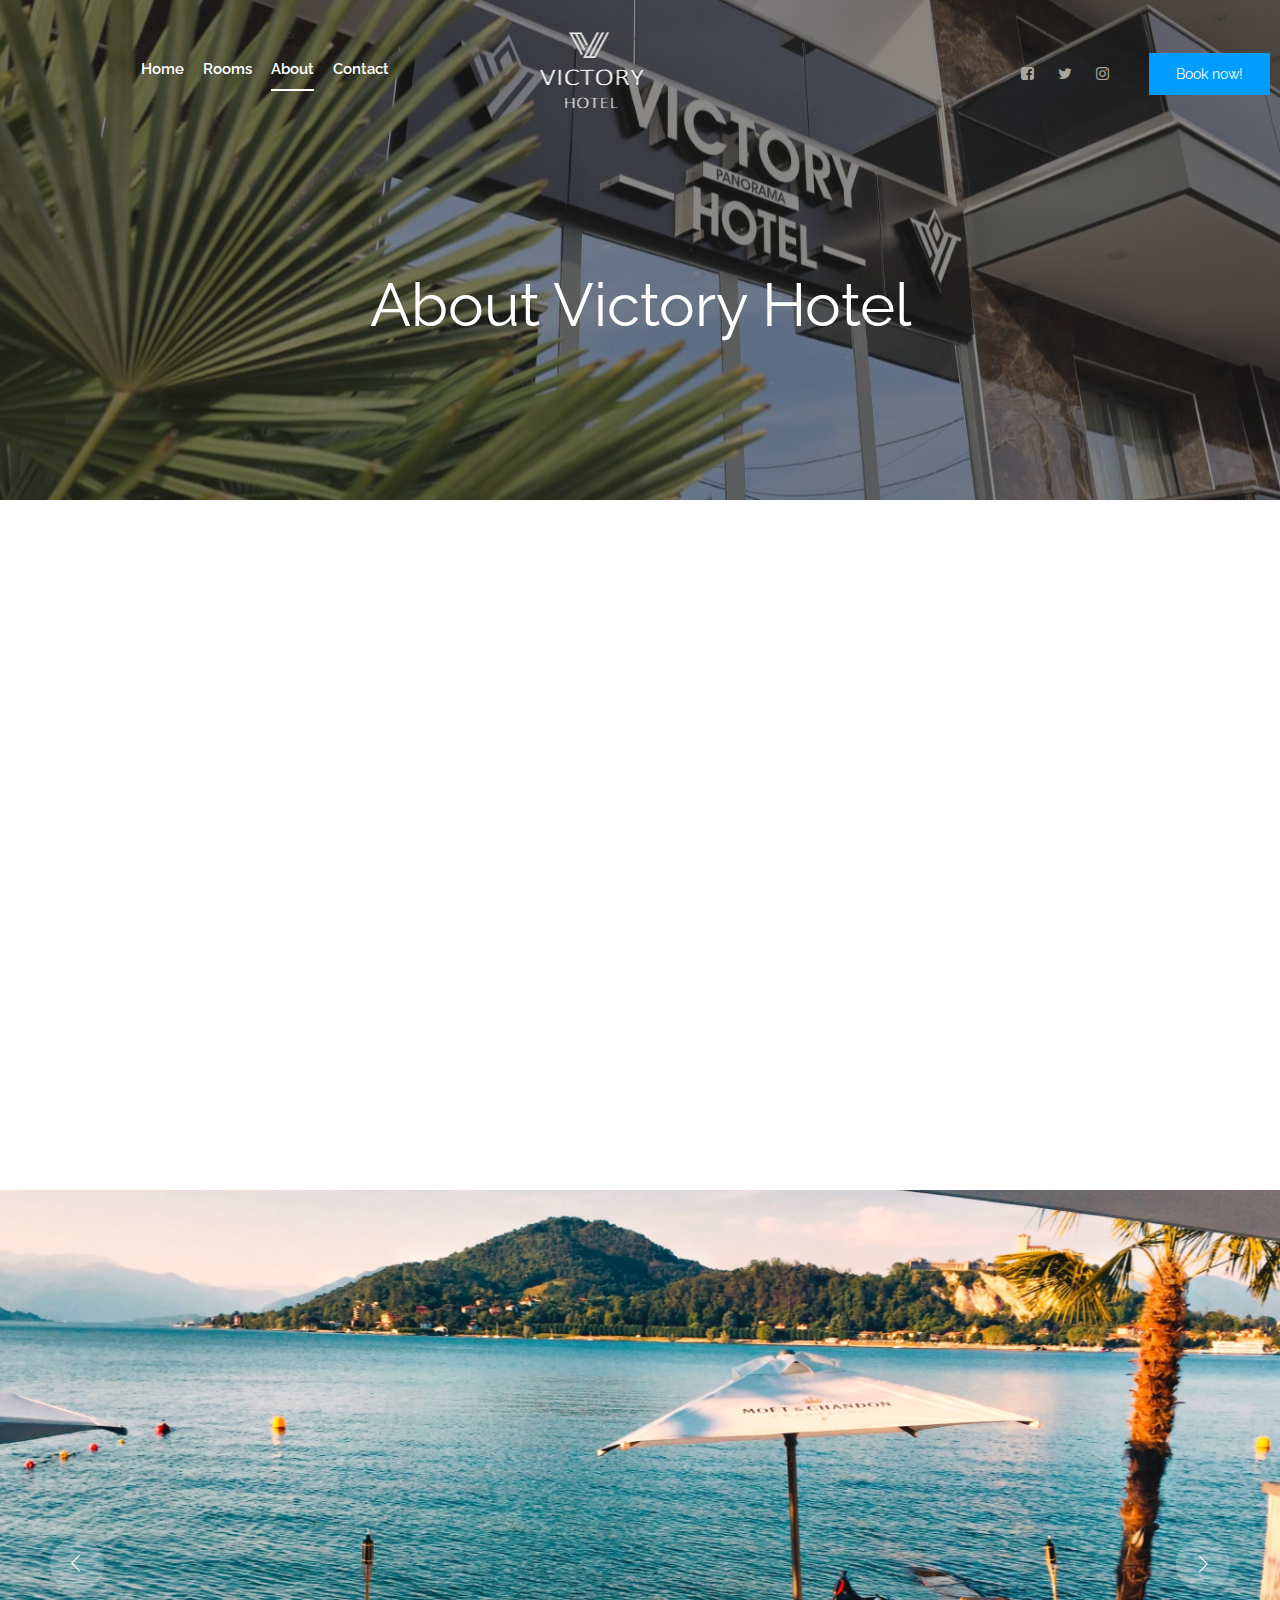
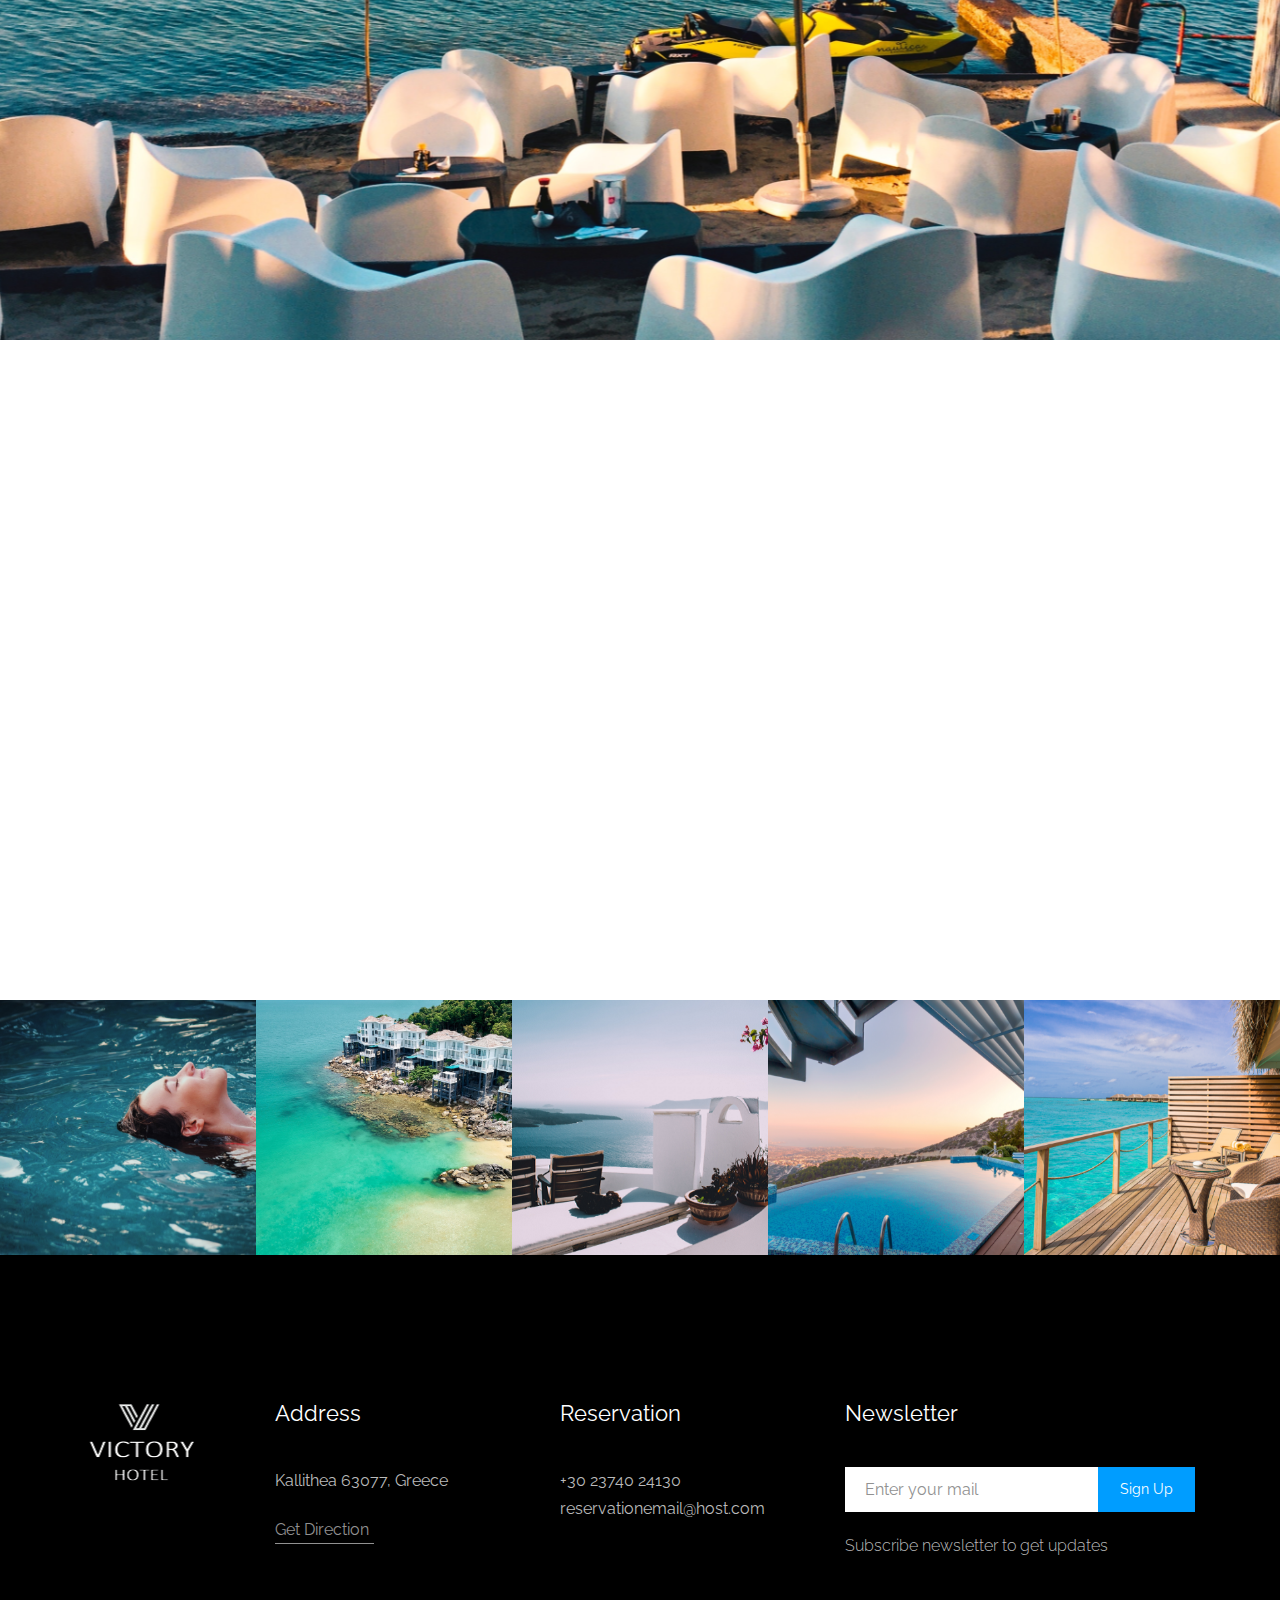
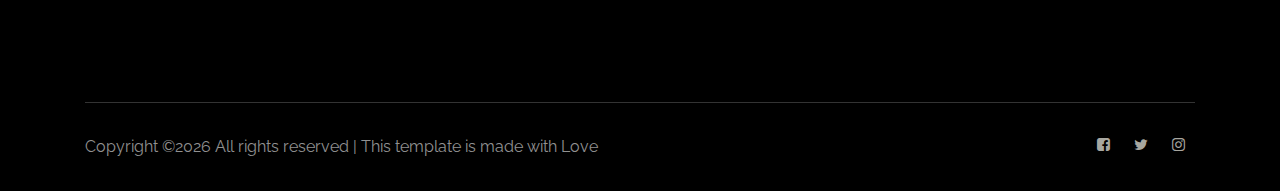
==== commit eb906c84: "add fade in on other pages" ====
--- a/about.html
+++ b/about.html
@@ -111,7 +111,7 @@
     <!-- about_area_start -->
     <div class="about_area">
         <div class="container">
-            <div class="row">
+            <div class="row fadeinleft">
                 <div class="col-xl-5 col-lg-5">
                     <div class="about_info">
                         <div class="section_title mb-20px">
@@ -152,7 +152,7 @@
     <!-- about_main_info_start -->
     <div class="about_main_info">
         <div class="container">
-            <div class="row">
+            <div class="row fadeinleft">
                 <div class="col-xl-6 col-md-6">
                     <div class="single_about_info">
                         <h3>We Serve Fresh and <br>
@@ -179,7 +179,7 @@
         <div class="container">
             <div class="row">
                 <div class="col-xl-10 offset-xl-1 col-md-12">
-                    <div class="Query_border">
+                    <div class="Query_border fadeinleft">
                         <div class="row align-items-center justify-content-center">
                             <div class="col-xl-6 col-md-6">
                                 <div class="Query_text">
--- a/css/style.css
+++ b/css/style.css
@@ -1,4 +1,19 @@
-@import url("https://fonts.googleapis.com/css?family=Raleway:300,400,500,600,700,800,900&display=swap");@import url("https://fonts.googleapis.com/css?family=Raleway:300,400,500,600,700,800,900&display=swap");.flex-center-start{display:-webkit-box;display:-ms-flexbox;display:flex;-webkit-box-align:center;-ms-flex-align:center;align-items:center;-webkit-box-pack:start;-ms-flex-pack:start;justify-content:start}body{font-family:'Raleway', sans-serif;font-weight:normal;font-style:normal}.img{max-width:100%;-webkit-transition:.3s;-moz-transition:.3s;-o-transition:.3s;transition:.3s}a,.button{-webkit-transition:.3s;-moz-transition:.3s;-o-transition:.3s;transition:.3s}a:focus,.button:focus,button:focus{text-decoration:none;outline:none}a:focus{color:#fff;text-decoration:none}a:focus,a:hover,.portfolio-cat a:hover,.footer -menu li a:hover{text-decoration:none;color:#1F1F1F}a,button{color:#1F1F1F;outline:medium none}h1,h2,h3,h4,h5{font-family:'Raleway', sans-serif;color:#1F1F1F}h1 a,h2 a,h3 a,h4 a,h5 a,h6 a{color:inherit}ul{margin:0px;padding:0px}li{list-style:none}p{font-size:16px;font-weight:300;line-height:28px;color:#4D4D4D;margin-bottom:13px;font-family:'Raleway', sans-serif}label{color:#7e7e7e;cursor:pointer;font-size:14px;font-weight:400}*::-moz-selection{background:#444;color:#fff;text-shadow:none}::-moz-selection{background:#444;color:#fff;text-shadow:none}::selection{background:#444;color:#fff;text-shadow:none}*::-webkit-input-placeholder{color:#cccccc;font-size:14px;opacity:1}*:-ms-input-placeholder{color:#cccccc;font-size:14px;opacity:1}*::-ms-input-placeholder{color:#cccccc;font-size:14px;opacity:1}*::placeholder{color:#cccccc;font-size:14px;opacity:1}h3{font-size:24px}.mb-65{margin-bottom:67px}.black-bg{background:#020c26 !important}.white-bg{background:#ffffff}.gray-bg{background:#f5f5f5}.bg-img-1{background-image:url(../img/slider/slider-img-1.jpg)}.bg-img-2{background-image:url(../img/background-img/bg-img-2.jpg)}.cta-bg-1{background-image:url(../img/background-img/bg-img-3.jpg)}.overlay{position:relative;z-index:0}.overlay::before{position:absolute;content:"";background-color:#1f1f1f;top:0;left:0;width:100%;height:100%;z-index:-1;opacity:.5}.overlay2{position:relative;z-index:0}.overlay2::before{position:absolute;content:"";background-color:#131313;top:0;left:0;width:100%;height:100%;z-index:-1;opacity:0.2}.section-padding{padding-top:120px;padding-bottom:120px}.pt-120{padding-top:120px}.owl-carousel .owl-nav div{background:transparent;height:54px;left:0px;line-height:54px;position:absolute;text-align:center;top:50%;-webkit-transform:translateY(-50%);-ms-transform:translateY(-50%);transform:translateY(-50%);-webkit-transition:all 0.3s ease 0s;-o-transition:all 0.3s ease 0s;transition:all 0.3s ease 0s;width:54px;font-size:25px;color:#fff;background-color:rgba(255,255,255,0.2);border-radius:50%;left:50px;font-size:18px;line-height:54px}.owl-carousel .owl-nav div.owl-next{left:auto;right:50px}.owl-carousel .owl-nav div.owl-next i{position:relative;right:0;top:1px}.owl-carousel .owl-nav div.owl-prev i{position:relative;right:1px;top:0px}.owl-carousel:hover .owl-nav div{opacity:1;visibility:visible}.owl-carousel:hover .owl-nav div:hover{color:#fff;background:#009DFF}.mb-20px{margin-bottom:20px}.boxed-btn{background:#fff;color:#131313;display:inline-block;padding:18px 44px;font-family:"Raleway",sans-serif;font-size:14px;font-weight:400;border:0;border:1px solid #009DFF;letter-spacing:3px;text-align:center;color:#009DFF !important;text-transform:uppercase;cursor:pointer}.boxed-btn:hover{background:#009DFF;color:#fff !important;border:1px solid #009DFF}.boxed-btn:focus{outline:none}.boxed-btn.large-width{width:220px}.boxed-btn3{background:#009DFF;color:#fff;display:inline-block;padding:18px 44px;font-family:"Raleway",sans-serif;font-size:14px;font-weight:400;border:0;border:1px solid #009DFF;letter-spacing:3px;text-align:center;color:#fff !important;text-transform:uppercase;-webkit-transition:.5s;-moz-transition:.5s;-o-transition:.5s;transition:.5s;cursor:pointer}.boxed-btn3:hover{background:#fff;color:#009DFF !important;border:1px solid #009DFF}.boxed-btn3:focus{outline:none}.boxed-btn3.large-width{width:220px}.boxed-btn2{background:transparent;color:#fff;display:inline-block;padding:18px 24px;font-family:"Raleway",sans-serif;font-size:14px;font-weight:400;border:0;border:1px solid #fff;letter-spacing:2px;text-transform:uppercase}.boxed-btn2:hover{background:#fff;color:#131313 !important}.boxed-btn2:focus{outline:none}.line-button{color:#919191;font-size:16px;font-weight:400;display:inline-block;position:relative;padding-right:5px;padding-bottom:2px}.line-button::before{position:absolute;content:"";background:#919191;width:100%;height:1px;bottom:0;left:0}.line-button:hover{color:#009DFF}.line-button:hover::before{background:#009DFF}.book_now{display:inline-block;font-size:14px;color:#009DFF;border:1px solid #009DFF;text-transform:capitalize;padding:10px 25px}.book_now:hover{background:#009DFF;color:#fff}.section_title span{color:#009DFF;font-size:14px;font-weight:400;margin-bottom:15px;display:block}.section_title h3{font-size:46px;font-weight:400;line-height:56px;color:#1F1F1F}@media (max-width: 767px){.section_title h3{font-size:30px;line-height:36px}}@media (min-width: 768px) and (max-width: 991px){.section_title h3{font-size:36px;line-height:42px}}@media (max-width: 767px){.section_title h3 br{display:none}}.mb-100{margin-bottom:100px}@media (max-width: 767px){.mb-100{margin-bottom:40px}}@media (max-width: 767px){.mobile_menu{position:absolute;right:0px;width:100%;z-index:9}}.slicknav_menu .slicknav_nav{background:#fff;float:right;margin-top:0;padding:0;width:95%;padding:0;border-radius:0px;margin-top:5px;position:absolute;left:0;right:0;margin:auto;top:11px}.slicknav_menu .slicknav_nav a:hover{background:transparent;color:#009DFF}.slicknav_menu .slicknav_nav a.active{color:#009DFF}@media (max-width: 767px){.slicknav_menu .slicknav_nav a i{display:none}}@media (min-width: 768px) and (max-width: 991px){.slicknav_menu .slicknav_nav a i{display:none}}.slicknav_menu .slicknav_nav .slicknav_btn{background-color:transparent;cursor:pointer;margin-bottom:10px;margin-top:-40px;position:relative;z-index:99;border:1px solid #ddd;top:3px;right:5px;top:-32px}.slicknav_menu .slicknav_nav .slicknav_btn .slicknav_icon{margin-right:6px;margin-top:3px;position:relative;padding-bottom:3px;top:-11px;right:-5px}@media (max-width: 767px){.slicknav_menu{margin-right:0px}}.slicknav_nav .slicknav_arrow{float:right;font-size:22px;position:relative;top:-9px}.slicknav_btn{background-color:transparent;cursor:pointer;margin-bottom:10px;position:relative;z-index:99;border:none;border-radius:3px;top:5px;padding:5px;right:5px;margin-top:-5px;top:-31px}.slicknav_btn{background-color:transparent;cursor:pointer;margin-bottom:10px;position:relative;z-index:99;border:none;border-radius:3px;top:5px;padding:5px;right:0;margin-top:-5px;top:-41px}.header-area{position:absolute;left:0;right:0;width:100%;top:0;z-index:9;padding-top:28px}@media (max-width: 767px){.header-area{padding-top:0}}@media (min-width: 768px) and (max-width: 991px){.header-area{padding-top:0}}.header-area .main-header-area{padding:0 150px}@media (max-width: 767px){.header-area .main-header-area{padding:10px 10px}}@media (min-width: 768px) and (max-width: 991px){.header-area .main-header-area{padding:10px 10px}}@media (min-width: 992px) and (max-width: 1200px){.header-area .main-header-area{padding:0 20px}}@media (min-width: 1200px) and (max-width: 1500px){.header-area .main-header-area{padding:0 10px}}.header-area .main-header-area .logo-img{text-align:center}@media (max-width: 767px){.header-area .main-header-area .logo-img{text-align:left}}@media (min-width: 768px) and (max-width: 991px){.header-area .main-header-area .logo-img{text-align:left}}@media (min-width: 992px) and (max-width: 1200px){.header-area .main-header-area .logo-img{text-align:left}}@media (max-width: 767px){.header-area .main-header-area .logo-img img{width:70px}}@media (min-width: 768px) and (max-width: 991px){.header-area .main-header-area .logo-img img{width:70px}}.header-area .main-header-area .book_room{display:-webkit-box;display:-moz-box;display:-ms-flexbox;display:-webkit-flex;display:flex;-webkit-align-items:center;-moz-align-items:center;-ms-align-items:center;align-items:center;-webkit-justify-content:flex-end;-moz-justify-content:flex-end;-ms-justify-content:flex-end;justify-content:flex-end;-ms-flex-pack:flex-end}.header-area .main-header-area .book_room .socail_links ul li{display:inline-block}.header-area .main-header-area .book_room .socail_links ul li a{color:#A8A7A0;margin:0 10px;font-size:15px}.header-area .main-header-area .book_room .socail_links ul li a:hover{color:#fff}.header-area .main-header-area .book_room .book_btn{margin-left:30px}.header-area .main-header-area .book_room .book_btn a{background:#009DFF;padding:12px 26px;font-size:14px;font-weight:400;border:1px solid transparent;color:#fff}.header-area .main-header-area .book_room .book_btn a:hover{background:#fff;color:#009DFF;border:1px solid #009DFF}.header-area .main-header-area .main-menu{text-align:center;padding:12px 0}.header-area .main-header-area .main-menu ul li{display:inline-block;position:relative;margin-right:50px}@media (min-width: 992px) and (max-width: 1200px){.header-area .main-header-area .main-menu ul li{margin-right:20px}}@media (min-width: 1200px) and (max-width: 1500px){.header-area .main-header-area .main-menu ul li{margin-right:15px}}.header-area .main-header-area .main-menu ul li a{color:#fff;font-size:16px;text-transform:capitalize;font-weight:600;display:inline-block;padding:0px 0px 10px 0px;font-family:"Raleway",sans-serif;position:relative;text-transform:capitalize}@media (min-width: 992px) and (max-width: 1200px){.header-area .main-header-area .main-menu ul li a{font-size:15px}}@media (min-width: 1200px) and (max-width: 1500px){.header-area .main-header-area .main-menu ul li a{font-size:15px}}.header-area .main-header-area .main-menu ul li a i{font-size:9px}@media (max-width: 767px){.header-area .main-header-area .main-menu ul li a i{display:none !important}}@media (min-width: 768px) and (max-width: 991px){.header-area .main-header-area .main-menu ul li a i{display:none !important}}.header-area .main-header-area .main-menu ul li a::before{position:absolute;content:"";background:#fff;width:100%;height:2px;bottom:0;left:0;opacity:0;transform:scaleX(0);-webkit-transition:.3s;-moz-transition:.3s;-o-transition:.3s;transition:.3s}.header-area .main-header-area .main-menu ul li a:hover::before{opacity:1;transform:scaleX(1)}.header-area .main-header-area .main-menu ul li a.active::before{opacity:1;transform:scaleX(1)}.header-area .main-header-area .main-menu ul li a:hover{color:#fff}.header-area .main-header-area .main-menu ul li .submenu{position:absolute;left:0;top:140%;background:#fff;width:200px;z-index:2;box-shadow:0 0 10px rgba(0,0,0,0.02);opacity:0;visibility:hidden;text-align:left;-webkit-transition:.6s;-moz-transition:.6s;-o-transition:.6s;transition:.6s}.header-area .main-header-area .main-menu ul li .submenu li{display:block}.header-area .main-header-area .main-menu ul li .submenu li a{padding:10px 15px;position:inherit;-webkit-transition:.3s;-moz-transition:.3s;-o-transition:.3s;transition:.3s;display:block;color:#000}.header-area .main-header-area .main-menu ul li .submenu li a::before{display:none}.header-area .main-header-area .main-menu ul li .submenu li:hover a{color:#000}.header-area .main-header-area .main-menu ul li:hover>.submenu{opacity:1;visibility:visible;top:100%}.header-area .main-header-area .main-menu ul li:hover>a::before{opacity:1;transform:scaleX(1)}.header-area .main-header-area .main-menu ul li:first-child a{padding-left:0}.header-area .main-header-area.sticky{box-shadow:0px 3px 16px 0px rgba(0,0,0,0.1);position:fixed;width:100%;top:-70px;left:0;right:0;z-index:99;transform:translateY(70px);transition:transform 500ms ease, background 500ms ease;-webkit-transition:transform 500ms ease, background 500ms ease;box-shadow:0px 3px 16px 0px rgba(0,0,0,0.1);padding:10px 150px;background:#000}@media (max-width: 767px){.header-area .main-header-area.sticky{padding:10px 10px}}@media (min-width: 768px) and (max-width: 991px){.header-area .main-header-area.sticky{padding:10px 10px}}@media (min-width: 992px) and (max-width: 1200px){.header-area .main-header-area.sticky{padding:10px 20px}}@media (min-width: 1200px) and (max-width: 1500px){.header-area .main-header-area.sticky{padding:10px 20px}}.header-area .main-header-area.sticky .main-menu{padding:0}.slider_bg_1{background-image:url(../img/banner/banner.png)}.slider_bg_2{background-image:url(../img/banner/banner2.png)}.slider_area .single_slider{height:100vh;background-size:cover;background-repeat:no-repeat}.slider_area .single_slider .slider_text h3{color:#ffffff;font-family:"Raleway",sans-serif;font-size:100px;text-transform:capitalize;letter-spacing:2px;font-weight:400;margin-bottom:4px}@media (max-width: 767px){.slider_area .single_slider .slider_text h3{font-size:33px;letter-spacing:3px}}@media (min-width: 768px) and (max-width: 991px){.slider_area .single_slider .slider_text h3{font-size:30px}}@media (min-width: 992px) and (max-width: 1200px){.slider_area .single_slider .slider_text h3{font-size:35px;letter-spacing:3px}}.slider_area .single_slider .slider_text p{font-size:24px;font-weight:400;color:#ffffff;margin-bottom:0;margin-top:0}@media (min-width: 992px) and (max-width: 1200px){.slider_area .single_slider .slider_text p{font-size:16px}}@media (max-width: 767px){.slider_area .single_slider .slider_text p{font-size:16px}}.about_area{padding-top:200px;padding-bottom:100px}@media (max-width: 767px){.about_area{padding-top:40px;padding-bottom:40px}}@media (min-width: 768px) and (max-width: 991px){.about_area{padding-top:80px;padding-bottom:80px}}@media (min-width: 992px) and (max-width: 1200px){.about_area{padding-top:100px;padding-bottom:100px}}.about_area .about_info p{font-size:16px;line-height:28px;font-size:16px;line-height:28px;margin-top:0;margin-bottom:47px}@media (max-width: 767px){.about_area .about_info a{margin-bottom:30px}}.about_area .about_thumb{-webkit-justify-content:flex-end;-moz-justify-content:flex-end;-ms-justify-content:flex-end;justify-content:flex-end;-ms-flex-pack:flex-end}@media (min-width: 768px) and (max-width: 991px){.about_area .about_thumb{-webkit-justify-content:flex-start;-moz-justify-content:flex-start;-ms-justify-content:flex-start;justify-content:flex-start;-ms-flex-pack:flex-start;margin-top:30px}}.about_area .about_thumb img{width:100%}.about_area .about_thumb .img_2{margin-top:40px;margin-left:10px}@media (min-width: 768px) and (max-width: 991px){.about_area .about_thumb2{margin-bottom:30px}}.about_area .about_thumb2 img{width:100%}.about_area .about_thumb2 .img_2{margin-top:40px;margin-left:10px}.about_bg_1{background-image:url(../img/banner/about_banner.png)}.about_info_area{margin-top:50px}@media (min-width: 768px) and (max-width: 991px){.about_info_area{padding-left:0px}}@media (max-width: 767px){.about_info_area{padding-left:0px}}@media (min-width: 992px) and (max-width: 1200px){.about_info_area{padding-left:0px}}@media (min-width: 1200px) and (max-width: 1500px){.about_info_area{padding-left:0px}}.about_info_area .single_slider{height:750px;background-size:cover;background-position:center center;background-repeat:no-repeat}@media (max-width: 767px){.about_info_area .single_slider{height:400px}}@media (min-width: 768px) and (max-width: 991px){.about_info_area .single_slider{height:400px}}@media (min-width: 992px) and (max-width: 1200px){.about_info_area .single_slider{height:500px}}.about_main_info{padding-top:100px}@media (max-width: 767px){.about_main_info{padding-top:50px}}.about_main_info .single_about_info{margin-bottom:43px}@media (max-width: 767px){.about_main_info .single_about_info{margin-bottom:30px}}.about_main_info .single_about_info h3{font-size:22px;color:#1F1F1F;margin-bottom:0;margin-bottom:10px;line-height:32px}.about_main_info .single_about_info p{font-size:16px;line-height:28px;font-weight:400;color:#4D4D4D}@media (max-width: 767px){.about_main_info .single_about_info p br{display:none}}@media (min-width: 768px) and (max-width: 991px){.about_main_info .single_about_info p br{display:none}}@media (min-width: 992px) and (max-width: 1200px){.about_main_info .single_about_info p br{display:none}}@media (min-width: 1200px) and (max-width: 1500px){.about_main_info .single_about_info p br{display:none}}.offers_area{padding-bottom:100px}@media (max-width: 767px){.offers_area{padding-bottom:40px}}.offers_area.padding_top{padding-top:200px}@media (max-width: 767px){.offers_area.padding_top{padding-top:40px}}@media (min-width: 768px) and (max-width: 991px){.offers_area.padding_top{padding-top:80px}}@media (min-width: 992px) and (max-width: 1200px){.offers_area.padding_top{padding-top:80px}}@media (max-width: 767px){.offers_area .single_offers{margin-bottom:30px}}.offers_area .single_offers .about_thumb{overflow:hidden}.offers_area .single_offers .about_thumb img{width:100%;-webkit-transform:scale(1);-moz-transform:scale(1);-ms-transform:scale(1);transform:scale(1);-webkit-transition:.3s;-moz-transition:.3s;-o-transition:.3s;transition:.3s}.offers_area .single_offers h3{font-size:22px;font-weight:400;color:#1F1F1F;margin-top:32px}@media (min-width: 768px) and (max-width: 991px){.offers_area .single_offers h3{font-size:18px}}@media (min-width: 768px) and (max-width: 991px){.offers_area .single_offers h3 br{display:none}}.offers_area .single_offers ul{margin-top:17px;margin-bottom:30px}.offers_area .single_offers ul li{font-size:16px;color:#4D4D4D;line-height:28px;position:relative;z-index:9;padding-left:23px}.offers_area .single_offers ul li::before{position:absolute;content:"";width:8px;height:8px;background:#4D4D4D;left:0;top:50%;-webkit-transform:translateY(-50%);-moz-transform:translateY(-50%);-ms-transform:translateY(-50%);transform:translateY(-50%);border-radius:50%}.offers_area .single_offers a{width:100%;text-align:center}.offers_area .single_offers:hover .about_thumb img{width:100%;-webkit-transform:scale(1.1);-moz-transform:scale(1.1);-ms-transform:scale(1.1);transform:scale(1.1)}.video_bg{background-image:url(../img/video/video.jpg)}.video_area{padding:250px 0;background-size:cover;background-position:center center}@media (max-width: 767px){.video_area{padding:100px 0}}@media (min-width: 768px) and (max-width: 991px){.video_area{padding:100px 0}}.video_area .video_area_inner span{font-size:14px;color:#fff}.video_area .video_area_inner h3{font-size:46px;color:#fff;line-height:56px;font-weight:400;margin-top:12px;margin-bottom:28px}@media (max-width: 767px){.video_area .video_area_inner h3{font-size:30px}}.video_area .video_area_inner a{width:60px;height:60px;background:#fff;line-height:60px;font-size:15px;color:#009DFF;display:inline-block;-webkit-border-radius:50%;-moz-border-radius:50%;border-radius:50%}.video_area .video_area_inner a i{position:relative;left:2px}.features_room{padding-top:93px;display:block;overflow:hidden}@media (max-width: 767px){.features_room{padding-top:40px}}@media (min-width: 768px) and (max-width: 991px){.features_room{padding-top:0}}.features_room .rooms_here .single_rooms{position:relative;width:50%;float:left}@media (max-width: 767px){.features_room .rooms_here .single_rooms{width:100%;margin-bottom:30px}}.features_room .rooms_here .single_rooms::before{position:absolute;left:0;top:0;width:100%;height:100%;content:"";background:#ffffff;background:-moz-linear-gradient(top, #fff 0%, #000 77%);background:-webkit-linear-gradient(top, #fff 0%, #000 77%);background:linear-gradient(to bottom, #fff 0%, #000 77%);filter:progid:DXImageTransform.Microsoft.gradient( startColorstr='#ffffff', endColorstr='#000000',GradientType=0 );z-index:1;opacity:.5}.features_room .rooms_here .single_rooms .room_thumb{position:relative;overflow:hidden}.features_room .rooms_here .single_rooms .room_thumb img{width:100%;-webkit-transform:scale(1);-moz-transform:scale(1);-ms-transform:scale(1);transform:scale(1);-webkit-transition:.5s;-moz-transition:.5s;-o-transition:.5s;transition:.5s}.features_room .rooms_here .single_rooms .room_thumb .room_heading{position:absolute;left:0;right:0;bottom:0px;padding:60px 60px 47px 60px}@media (max-width: 767px){.features_room .rooms_here .single_rooms .room_thumb .room_heading{padding:20px}}@media (min-width: 768px) and (max-width: 991px){.features_room .rooms_here .single_rooms .room_thumb .room_heading{padding:20px}}.features_room .rooms_here .single_rooms .room_thumb .room_heading span{font-size:14px;color:#FFFFFF;margin-bottom:9px;display:block;position:relative;z-index:8}.features_room .rooms_here .single_rooms .room_thumb .room_heading h3{font-size:30px;color:#fff;position:relative;z-index:8}@media (max-width: 767px){.features_room .rooms_here .single_rooms .room_thumb .room_heading h3{font-size:20px}}.features_room .rooms_here .single_rooms .room_thumb .room_heading a{color:#fff;text-transform:capitalize;font-weight:600;position:relative;z-index:8;-webkit-transform:translateY(-40px);-moz-transform:translateY(-40px);-ms-transform:translateY(-40px);transform:translateY(-40px);opacity:0;visibility:hidden}.features_room .rooms_here .single_rooms .room_thumb .room_heading a:hover{color:#009DFF}.features_room .rooms_here .single_rooms:hover img{width:100%;-webkit-transform:scale(1.1);-moz-transform:scale(1.1);-ms-transform:scale(1.1);transform:scale(1.1)}.features_room .rooms_here .single_rooms:hover .room_heading a{-webkit-transform:translateY(0px);-moz-transform:translateY(0px);-ms-transform:translateY(0px);transform:translateY(0px);opacity:1;visibility:visible}.forQuery{padding-top:200px;padding-bottom:200px}@media (max-width: 767px){.forQuery{padding:60px 0}}@media (min-width: 768px) and (max-width: 991px){.forQuery{padding:100px 0}}@media (min-width: 992px) and (max-width: 1200px){.forQuery{padding:100px 0}}@media (min-width: 1200px) and (max-width: 1500px){.forQuery{padding:100px 0}}.forQuery .Query_border{border:1px solid #BABABA;padding:38px 50px}@media (max-width: 767px){.forQuery .Query_border{padding:20px 20px}}.forQuery .Query_border .Query_text{text-align:left}.forQuery .Query_border p{font-size:30px;color:#1F1F1F;font-weight:400;margin-bottom:0}@media (max-width: 767px){.forQuery .Query_border p{margin-bottom:20px;font-size:18px;text-align:center}}@media (min-width: 768px) and (max-width: 991px){.forQuery .Query_border p{font-size:18px}}.forQuery .Query_border .phone_num{text-align:right}@media (max-width: 767px){.forQuery .Query_border .phone_num{text-align:center}}.forQuery .Query_border .phone_num a{background:#009DFF;color:#fff;padding:12px 53px;border-radius:30px;display:inline-block;font-size:18px;border:1px solid transparent}.forQuery .Query_border .phone_num a:hover{color:#009DFF;border:1px solid #009DFF;background:#fff}.instragram_area{display:block;overflow:hidden}.instragram_area .single_instagram{width:20%;float:left;position:relative;overflow:hidden}@media (max-width: 767px){.instragram_area .single_instagram{width:100%}}@media (min-width: 768px) and (max-width: 991px){.instragram_area .single_instagram{width:50%}}.instragram_area .single_instagram img{width:100%;-webkit-transform:scaleX(1);-moz-transform:scaleX(1);-ms-transform:scaleX(1);transform:scaleX(1);-webkit-transition:.5s;-moz-transition:.5s;-o-transition:.5s;transition:.5s}.instragram_area .single_instagram .ovrelay{position:absolute;left:0;top:0;width:100%;height:100%;background:rgba(0,0,0,0.2);-webkit-transform:translateX(-80%);-moz-transform:translateX(-80%);-ms-transform:translateX(-80%);transform:translateX(-80%);-webkit-transition:.5s;-moz-transition:.5s;-o-transition:.5s;transition:.5s;opacity:0;visibility:hidden}.instragram_area .single_instagram .ovrelay a{color:#fff;position:absolute;left:0;top:50%;transform:translateY(-50%);right:0;text-align:center;font-size:34px;-webkit-transform:translateY(-50%);-moz-transform:translateY(-50%);-ms-transform:translateY(-50%);transform:translateY(-50%)}.instragram_area .single_instagram:hover .ovrelay{-webkit-transform:translateX(0%);-moz-transform:translateX(0%);-ms-transform:translateX(0%);transform:translateX(0%);opacity:1;visibility:visible}.instragram_area .single_instagram:hover img{-webkit-transform:scaleX(1.1);-moz-transform:scaleX(1.1);-ms-transform:scaleX(1.1);transform:scaleX(1.1)}#test-form .white-popup-block .popup_inner .gj-datepicker span{color:red}#test-form .white-popup-block input{width:100%;height:50px}.gj-datepicker input{width:100%;height:50px;border:1px solid #ddd;padding:17px;font-size:12px;color:#919191;margin-bottom:20px}.gj-datepicker-md [role="right-icon"]{position:absolute;right:0px;top:0px;font-size:14px;color:#919191;margin-right:15px;top:16px}.gj-picker-md{font-family:"Roboto","Helvetica","Arial",sans-serif;font-size:16px;font-weight:400;letter-spacing:.04em;line-height:1;color:rgba(0,0,0,0.87);padding:10px;padding:20px;border:1px solid #E0E0E0}.footer{background:#000}.footer .footer_top{padding-top:145px;padding-bottom:129px}@media (max-width: 767px){.footer .footer_top{padding-top:60px;padding-bottom:30px}}@media (max-width: 767px){.footer .footer_top .footer_widget{margin-bottom:30px}}@media (min-width: 768px) and (max-width: 991px){.footer .footer_top .footer_widget{margin-bottom:30px}}.footer .footer_top .footer_widget .footer_title{font-size:22px;font-weight:400;color:#fff;text-transform:capitalize;margin-bottom:40px}@media (max-width: 767px){.footer .footer_top .footer_widget .footer_title{margin-bottom:20px}}.footer .footer_top .footer_widget p.footer_text{font-size:16px;color:#BABABA;margin-bottom:23px;font-weight:400;line-height:28px}.footer .footer_top .footer_widget ul li a{font-size:16px;color:#BABABA;line-height:42px}.footer .footer_top .footer_widget ul li a:hover{color:#009DFF}.footer .footer_top .footer_widget .newsletter_form{position:relative;margin-bottom:20px}.footer .footer_top .footer_widget .newsletter_form input{width:100%;height:45px;background:#fff;padding-left:20px;font-size:16px;color:#000;border:none}.footer .footer_top .footer_widget .newsletter_form input::placeholder{font-size:16px;color:#919191}.footer .footer_top .footer_widget .newsletter_form button{position:absolute;top:0;right:0;height:100%;border:none;font-size:14px;color:#fff;background:#009DFF;padding:10px;padding:0 22px;cursor:pointer}.footer .footer_top .footer_widget .newsletter_text{font-size:16px;color:#BABABA}.footer .copy-right_text{padding-bottom:30px}.footer .copy-right_text .footer_border{border-top:1px solid rgba(255,255,255,0.2);padding-bottom:30px}.footer .copy-right_text .copy_right{font-size:16px;color:#919191;margin-bottom:0;font-weight:400}@media (max-width: 767px){.footer .copy-right_text .copy_right{font-size:14px}}.footer .copy-right_text .copy_right a{color:#009DFF}.footer .copy-right_text .socail_links{text-align:right}@media (max-width: 767px){.footer .copy-right_text .socail_links{text-align:center;margin-top:30px}}.footer .copy-right_text .socail_links ul li{display:inline-block}.footer .copy-right_text .socail_links ul li a{color:#A8A7A0;margin:0 10px;font-size:15px}.footer .copy-right_text .socail_links ul li a:hover{color:#fff}.breadcam_bg{background-image:url(../img/banner/banner3.jpg)}.breadcam_bg_1{background-image:url(../img/banner/bradcam2.png)}.doubleroom_bg_1{background-image:url(../img/rooms/room_2.jpg)}.tripleroom_bg_1{background-image:url(../img/rooms/room_4.jpg)}.breadcam_bg_2{background-image:url(../img/banner/bradcam3.png)}.bradcam_area{padding:170px;background-size:cover;background-position:center center;text-align:center;padding:269px 0 159px 0}@media (max-width: 767px){.bradcam_area{padding:150px 0}}.bradcam_area h3{font-size:60px;color:#fff;font-weight:400;margin-bottom:0;text-transform:capitalize}@media (max-width: 767px){.bradcam_area h3{font-size:30px}}.popup_box{background:#fff;display:inline-block;z-index:9;width:681px;padding:60px 40px}.popup_box h3{text-align:center;font-size:22px;color:#1F1F1F;margin-bottom:46px}.popup_box .boxed-btn3{width:100%;text-transform:capitalize}.popup_box .nice-select{-webkit-tap-highlight-color:transparent;background-color:#fff;border:solid 1px #E2E2E2;box-sizing:border-box;clear:both;cursor:pointer;display:block;float:left;font-family:"Raleway",sans-serif;font-weight:normal;width:100% !important;line-height:50px;outline:none;padding-left:18px;padding-right:30px;position:relative;text-align:left !important;-webkit-transition:all 0.2s ease-in-out;transition:all 0.2s ease-in-out;-webkit-user-select:none;-moz-user-select:none;-ms-user-select:none;user-select:none;white-space:nowrap;width:auto;border-radius:0;margin-bottom:30px;height:50px !important;font-size:16px;font-weight:400;color:#919191}.popup_box .nice-select::after{content:"\f0d7";display:block;height:5px;margin-top:-5px;pointer-events:none;position:absolute;right:17px;top:3px;transition:all 0.15s ease-in-out;width:5px;font-family:fontawesome;color:#919191;font-size:15px}.popup_box .nice-select.open .list{opacity:1;pointer-events:auto;-webkit-transform:scale(1) translateY(0);-ms-transform:scale(1) translateY(0);transform:scale(1) translateY(0);height:200px;overflow-y:scroll}.popup_box .nice-select.list{height:200px;overflow-y:scroll}#test-form{display:inline-block;margin:auto;text-align:center;position:absolute;left:50%;top:50%;-webkit-transform:translate(-50%, -50%);-moz-transform:translate(-50%, -50%);-ms-transform:translate(-50%, -50%);transform:translate(-50%, -50%)}#test-form .mfp-close-btn-in .mfp-close{color:#333;display:none !important}#test-form button.mfp-close{display:none !important}.mfp-bg{top:0;left:0;width:100%;height:100%;z-index:1042;overflow:hidden;position:fixed;background:#000000;opacity:.7}.dropdown .dropdown-menu{-webkit-transition:all 0.3s;-moz-transition:all 0.3s;-ms-transition:all 0.3s;-o-transition:all 0.3s;transition:all 0.3s}.contact-info{margin-bottom:25px}.contact-info__icon{margin-right:20px}.contact-info__icon i,.contact-info__icon span{color:#8f9195;font-size:27px}.contact-info .media-body h3{font-size:16px;margin-bottom:0;font-size:16px;color:#2a2a2a}.contact-info .media-body h3 a:hover{color:#ff5e13}.contact-info .media-body p{color:#8a8a8a}.contact-title{font-size:27px;font-weight:600;margin-bottom:20px}.form-contact label{font-size:14px}.form-contact .form-group{margin-bottom:30px}.form-contact .form-control{border:1px solid #e5e6e9;border-radius:0px;height:48px;padding-left:18px;font-size:13px;background:transparent}.form-contact .form-control:focus{outline:0;box-shadow:none}.form-contact .form-control::placeholder{font-weight:300;color:#999999}.form-contact textarea{border-radius:0px;height:100% !important}.modal-message .modal-dialog{position:absolute;top:36%;left:50%;transform:translateX(-50%) translateY(-50%) !important;margin:0px;max-width:500px;width:100%}.modal-message .modal-dialog .modal-content .modal-header{text-align:center;display:block;border-bottom:none;padding-top:50px;padding-bottom:50px}.modal-message .modal-dialog .modal-content .modal-header .close{position:absolute;right:-15px;top:-15px;padding:0px;color:#fff;opacity:1;cursor:pointer}.modal-message .modal-dialog .modal-content .modal-header h2{display:block;text-align:center;padding-bottom:10px}.modal-message .modal-dialog .modal-content .modal-header p{display:block}.contact-section{padding:130px 0 100px}@media (max-width: 991px){.contact-section{padding:70px 0 40px}}@media only screen and (min-width: 992px) and (max-width: 1200px){.contact-section{padding:80px 0 50px}}.contact-section .btn_2{background-color:#191d34;padding:18px 60px;border-radius:50px;margin-top:0}.contact-section .btn_2:hover{background-color:#ff5e13}.sample-text-area{background:#fff;padding:100px 0 70px 0}.text-heading{margin-bottom:30px;font-size:24px}b,sup,sub,u,del{color:#ff5e13}h1{font-size:36px}h2{font-size:30px}h3{font-size:24px}h4{font-size:18px}h5{font-size:16px}h6{font-size:14px}h1,h2,h3,h4,h5,h6{line-height:1.2em}.typography h1,.typography h2,.typography h3,.typography h4,.typography h5,.typography h6{color:#828bb2}.button-area{background:#fff}.button-area .border-top-generic{padding:70px 15px;border-top:1px dotted #eee}.button-group-area .genric-btn{margin-right:10px;margin-top:10px}.button-group-area .genric-btn:last-child{margin-right:0}.genric-btn{display:inline-block;outline:none;line-height:40px;padding:0 30px;font-size:.8em;text-align:center;text-decoration:none;font-weight:500;cursor:pointer;-webkit-transition:all 0.3s ease 0s;-moz-transition:all 0.3s ease 0s;-o-transition:all 0.3s ease 0s;transition:all 0.3s ease 0s}.genric-btn:focus{outline:none}.genric-btn.e-large{padding:0 40px;line-height:50px}.genric-btn.large{line-height:45px}.genric-btn.medium{line-height:30px}.genric-btn.small{line-height:25px}.genric-btn.radius{border-radius:3px}.genric-btn.circle{border-radius:20px}.genric-btn.arrow{display:-webkit-inline-box;display:-ms-inline-flexbox;display:inline-flex;-webkit-box-align:center;-ms-flex-align:center;align-items:center}.genric-btn.arrow span{margin-left:10px}.genric-btn.default{color:#415094;background:#f9f9ff;border:1px solid transparent}.genric-btn.default:hover{border:1px solid #f9f9ff;background:#fff}.genric-btn.default-border{border:1px solid #f9f9ff;background:#fff}.genric-btn.default-border:hover{color:#415094;background:#f9f9ff;border:1px solid transparent}.genric-btn.primary{color:#fff;background:#ff5e13;border:1px solid transparent}.genric-btn.primary:hover{color:#ff5e13;border:1px solid #ff5e13;background:#fff}.genric-btn.primary-border{color:#ff5e13;border:1px solid #ff5e13;background:#fff}.genric-btn.primary-border:hover{color:#fff;background:#ff5e13;border:1px solid transparent}.genric-btn.success{color:#fff;background:#4cd3e3;border:1px solid transparent}.genric-btn.success:hover{color:#4cd3e3;border:1px solid #4cd3e3;background:#fff}.genric-btn.success-border{color:#4cd3e3;border:1px solid #4cd3e3;background:#fff}.genric-btn.success-border:hover{color:#fff;background:#4cd3e3;border:1px solid transparent}.genric-btn.info{color:#fff;background:#38a4ff;border:1px solid transparent}.genric-btn.info:hover{color:#38a4ff;border:1px solid #38a4ff;background:#fff}.genric-btn.info-border{color:#38a4ff;border:1px solid #38a4ff;background:#fff}.genric-btn.info-border:hover{color:#fff;background:#38a4ff;border:1px solid transparent}.genric-btn.warning{color:#fff;background:#f4e700;border:1px solid transparent}.genric-btn.warning:hover{color:#f4e700;border:1px solid #f4e700;background:#fff}.genric-btn.warning-border{color:#f4e700;border:1px solid #f4e700;background:#fff}.genric-btn.warning-border:hover{color:#fff;background:#f4e700;border:1px solid transparent}.genric-btn.danger{color:#fff;background:#f44a40;border:1px solid transparent}.genric-btn.danger:hover{color:#f44a40;border:1px solid #f44a40;background:#fff}.genric-btn.danger-border{color:#f44a40;border:1px solid #f44a40;background:#fff}.genric-btn.danger-border:hover{color:#fff;background:#f44a40;border:1px solid transparent}.genric-btn.link{color:#415094;background:#f9f9ff;text-decoration:underline;border:1px solid transparent}.genric-btn.link:hover{color:#415094;border:1px solid #f9f9ff;background:#fff}.genric-btn.link-border{color:#415094;border:1px solid #f9f9ff;background:#fff;text-decoration:underline}.genric-btn.link-border:hover{color:#415094;background:#f9f9ff;border:1px solid transparent}.genric-btn.disable{color:#222,0.3;background:#f9f9ff;border:1px solid transparent;cursor:not-allowed}.generic-blockquote{padding:30px 50px 30px 30px;background:#f9f9ff;border-left:2px solid #ff5e13}.progress-table-wrap{overflow-x:scroll}.progress-table{background:#f9f9ff;padding:15px 0px 30px 0px;min-width:800px}.progress-table .serial{width:11.83%;padding-left:30px}.progress-table .country{width:28.07%}.progress-table .visit{width:19.74%}.progress-table .percentage{width:40.36%;padding-right:50px}.progress-table .table-head{display:flex}.progress-table .table-head .serial,.progress-table .table-head .country,.progress-table .table-head .visit,.progress-table .table-head .percentage{color:#415094;line-height:40px;text-transform:uppercase;font-weight:500}.progress-table .table-row{padding:15px 0;border-top:1px solid #edf3fd;display:flex}.progress-table .table-row .serial,.progress-table .table-row .country,.progress-table .table-row .visit,.progress-table .table-row .percentage{display:flex;align-items:center}.progress-table .table-row .country img{margin-right:15px}.progress-table .table-row .percentage .progress{width:80%;border-radius:0px;background:transparent}.progress-table .table-row .percentage .progress .progress-bar{height:5px;line-height:5px}.progress-table .table-row .percentage .progress .progress-bar.color-1{background-color:#6382e6}.progress-table .table-row .percentage .progress .progress-bar.color-2{background-color:#e66686}.progress-table .table-row .percentage .progress .progress-bar.color-3{background-color:#f09359}.progress-table .table-row .percentage .progress .progress-bar.color-4{background-color:#73fbaf}.progress-table .table-row .percentage .progress .progress-bar.color-5{background-color:#73fbaf}.progress-table .table-row .percentage .progress .progress-bar.color-6{background-color:#6382e6}.progress-table .table-row .percentage .progress .progress-bar.color-7{background-color:#a367e7}.progress-table .table-row .percentage .progress .progress-bar.color-8{background-color:#e66686}.single-gallery-image{margin-top:30px;background-repeat:no-repeat !important;background-position:center center !important;background-size:cover !important;height:200px}.list-style{width:14px;height:14px}.unordered-list li{position:relative;padding-left:30px;line-height:1.82em !important}.unordered-list li:before{content:"";position:absolute;width:14px;height:14px;border:3px solid #ff5e13;background:#fff;top:4px;left:0;border-radius:50%}.ordered-list{margin-left:30px}.ordered-list li{list-style-type:decimal-leading-zero;color:#ff5e13;font-weight:500;line-height:1.82em !important}.ordered-list li span{font-weight:300;color:#828bb2}.ordered-list-alpha li{margin-left:30px;list-style-type:lower-alpha;color:#ff5e13;font-weight:500;line-height:1.82em !important}.ordered-list-alpha li span{font-weight:300;color:#828bb2}.ordered-list-roman li{margin-left:30px;list-style-type:lower-roman;color:#ff5e13;font-weight:500;line-height:1.82em !important}.ordered-list-roman li span{font-weight:300;color:#828bb2}.single-input{display:block;width:100%;line-height:40px;border:none;outline:none;background:#f9f9ff;padding:0 20px}.single-input:focus{outline:none}.input-group-icon{position:relative}.input-group-icon .icon{position:absolute;left:20px;top:0;line-height:40px;z-index:3}.input-group-icon .icon i{color:#797979}.input-group-icon .single-input{padding-left:45px}.single-textarea{display:block;width:100%;line-height:40px;border:none;outline:none;background:#f9f9ff;padding:0 20px;height:100px;resize:none}.single-textarea:focus{outline:none}.single-input-primary{display:block;width:100%;line-height:40px;border:1px solid transparent;outline:none;background:#f9f9ff;padding:0 20px}.single-input-primary:focus{outline:none;border:1px solid #ff5e13}.single-input-accent{display:block;width:100%;line-height:40px;border:1px solid transparent;outline:none;background:#f9f9ff;padding:0 20px}.single-input-accent:focus{outline:none;border:1px solid #eb6b55}.single-input-secondary{display:block;width:100%;line-height:40px;border:1px solid transparent;outline:none;background:#f9f9ff;padding:0 20px}.single-input-secondary:focus{outline:none;border:1px solid #f09359}.default-switch{width:35px;height:17px;border-radius:8.5px;background:#f9f9ff;position:relative;cursor:pointer}.default-switch input{position:absolute;left:0;top:0;right:0;bottom:0;width:100%;height:100%;opacity:0;cursor:pointer}.default-switch input+label{position:absolute;top:1px;left:1px;width:15px;height:15px;border-radius:50%;background:#ff5e13;-webkit-transition:all 0.2s;-moz-transition:all 0.2s;-o-transition:all 0.2s;transition:all 0.2s;box-shadow:0px 4px 5px 0px rgba(0,0,0,0.2);cursor:pointer}.default-switch input:checked+label{left:19px}.primary-switch{width:35px;height:17px;border-radius:8.5px;background:#f9f9ff;position:relative;cursor:pointer}.primary-switch input{position:absolute;left:0;top:0;right:0;bottom:0;width:100%;height:100%;opacity:0}.primary-switch input+label{position:absolute;left:0;top:0;right:0;bottom:0;width:100%;height:100%}.primary-switch input+label:before{content:"";position:absolute;left:0;top:0;right:0;bottom:0;width:100%;height:100%;background:transparent;border-radius:8.5px;cursor:pointer;-webkit-transition:all 0.2s;-moz-transition:all 0.2s;-o-transition:all 0.2s;transition:all 0.2s}.primary-switch input+label:after{content:"";position:absolute;top:1px;left:1px;width:15px;height:15px;border-radius:50%;background:#fff;-webkit-transition:all 0.2s;-moz-transition:all 0.2s;-o-transition:all 0.2s;transition:all 0.2s;box-shadow:0px 4px 5px 0px rgba(0,0,0,0.2);cursor:pointer}.primary-switch input:checked+label:after{left:19px}.primary-switch input:checked+label:before{background:#ff5e13}.confirm-switch{width:35px;height:17px;border-radius:8.5px;background:#f9f9ff;position:relative;cursor:pointer}.confirm-switch input{position:absolute;left:0;top:0;right:0;bottom:0;width:100%;height:100%;opacity:0}.confirm-switch input+label{position:absolute;left:0;top:0;right:0;bottom:0;width:100%;height:100%}.confirm-switch input+label:before{content:"";position:absolute;left:0;top:0;right:0;bottom:0;width:100%;height:100%;background:transparent;border-radius:8.5px;-webkit-transition:all 0.2s;-moz-transition:all 0.2s;-o-transition:all 0.2s;transition:all 0.2s;cursor:pointer}.confirm-switch input+label:after{content:"";position:absolute;top:1px;left:1px;width:15px;height:15px;border-radius:50%;background:#fff;-webkit-transition:all 0.2s;-moz-transition:all 0.2s;-o-transition:all 0.2s;transition:all 0.2s;box-shadow:0px 4px 5px 0px rgba(0,0,0,0.2);cursor:pointer}.confirm-switch input:checked+label:after{left:19px}.confirm-switch input:checked+label:before{background:#4cd3e3}.primary-checkbox{width:16px;height:16px;border-radius:3px;background:#f9f9ff;position:relative;cursor:pointer}.primary-checkbox input{position:absolute;left:0;top:0;right:0;bottom:0;width:100%;height:100%;opacity:0}.primary-checkbox input+label{position:absolute;left:0;top:0;right:0;bottom:0;width:100%;height:100%;border-radius:3px;cursor:pointer;border:1px solid #f1f1f1}.primary-checkbox input:checked+label{background:url(../img/elements/primary-check.png) no-repeat center center/cover;border:none}.confirm-checkbox{width:16px;height:16px;border-radius:3px;background:#f9f9ff;position:relative;cursor:pointer}.confirm-checkbox input{position:absolute;left:0;top:0;right:0;bottom:0;width:100%;height:100%;opacity:0}.confirm-checkbox input+label{position:absolute;left:0;top:0;right:0;bottom:0;width:100%;height:100%;border-radius:3px;cursor:pointer;border:1px solid #f1f1f1}.confirm-checkbox input:checked+label{background:url(../img/elements/success-check.png) no-repeat center center/cover;border:none}.disabled-checkbox{width:16px;height:16px;border-radius:3px;background:#f9f9ff;position:relative;cursor:pointer}.disabled-checkbox input{position:absolute;left:0;top:0;right:0;bottom:0;width:100%;height:100%;opacity:0}.disabled-checkbox input+label{position:absolute;left:0;top:0;right:0;bottom:0;width:100%;height:100%;border-radius:3px;cursor:pointer;border:1px solid #f1f1f1}.disabled-checkbox input:disabled{cursor:not-allowed;z-index:3}.disabled-checkbox input:checked+label{background:url(../img/elements/disabled-check.png) no-repeat center center/cover;border:none}.primary-radio{width:16px;height:16px;border-radius:8px;background:#f9f9ff;position:relative;cursor:pointer}.primary-radio input{position:absolute;left:0;top:0;right:0;bottom:0;width:100%;height:100%;opacity:0}.primary-radio input+label{position:absolute;left:0;top:0;right:0;bottom:0;width:100%;height:100%;border-radius:8px;cursor:pointer;border:1px solid #f1f1f1}.primary-radio input:checked+label{background:url(../img/elements/primary-radio.png) no-repeat center center/cover;border:none}.confirm-radio{width:16px;height:16px;border-radius:8px;background:#f9f9ff;position:relative;cursor:pointer}.confirm-radio input{position:absolute;left:0;top:0;right:0;bottom:0;width:100%;height:100%;opacity:0}.confirm-radio input+label{position:absolute;left:0;top:0;right:0;bottom:0;width:100%;height:100%;border-radius:8px;cursor:pointer;border:1px solid #f1f1f1}.confirm-radio input:checked+label{background:url(../img/elements/success-radio.png) no-repeat center center/cover;border:none}.disabled-radio{width:16px;height:16px;border-radius:8px;background:#f9f9ff;position:relative;cursor:pointer}.disabled-radio input{position:absolute;left:0;top:0;right:0;bottom:0;width:100%;height:100%;opacity:0}.disabled-radio input+label{position:absolute;left:0;top:0;right:0;bottom:0;width:100%;height:100%;border-radius:8px;cursor:pointer;border:1px solid #f1f1f1}.disabled-radio input:disabled{cursor:not-allowed;z-index:3}.disabled-radio input:checked+label{background:url(../img/elements/disabled-radio.png) no-repeat center center/cover;border:none}.default-select{height:40px}.default-select .nice-select{border:none;border-radius:0px;height:40px;background:#f9f9ff;padding-left:20px;padding-right:40px}.default-select .nice-select .list{margin-top:0;border:none;border-radius:0px;box-shadow:none;width:100%;padding:10px 0 10px 0px}.default-select .nice-select .list .option{font-weight:300;-webkit-transition:all 0.3s ease 0s;-moz-transition:all 0.3s ease 0s;-o-transition:all 0.3s ease 0s;transition:all 0.3s ease 0s;line-height:28px;min-height:28px;font-size:12px;padding-left:20px}.default-select .nice-select .list .option.selected{color:#ff5e13;background:transparent}.default-select .nice-select .list .option:hover{color:#ff5e13;background:transparent}.default-select .current{margin-right:50px;font-weight:300}.default-select .nice-select::after{right:20px}.form-select{height:40px;width:100%}.form-select .nice-select{border:none;border-radius:0px;height:40px;background:#f9f9ff;padding-left:45px;padding-right:40px;width:100%}.form-select .nice-select .list{margin-top:0;border:none;border-radius:0px;box-shadow:none;width:100%;padding:10px 0 10px 0px}.form-select .nice-select .list .option{font-weight:300;-webkit-transition:all 0.3s ease 0s;-moz-transition:all 0.3s ease 0s;-o-transition:all 0.3s ease 0s;transition:all 0.3s ease 0s;line-height:28px;min-height:28px;font-size:12px;padding-left:45px}.form-select .nice-select .list .option.selected{color:#ff5e13;background:transparent}.form-select .nice-select .list .option:hover{color:#ff5e13;background:transparent}.form-select .current{margin-right:50px;font-weight:300}.form-select .nice-select::after{right:20px}.mt-10{margin-top:10px}.section-top-border{padding:50px 0;border-top:1px dotted #eee}.mb-30{margin-bottom:30px}.mt-30{margin-top:30px}.switch-wrap{margin-bottom:10px}.latest-blog-area .area-heading{margin-bottom:70px}.blog_area a{color:#666 !important;text-decoration:none;-webkit-transition:.5s;transition:.5s}.blog_area a:hover,.blog_area a :hover{background:-webkit-linear-gradient(131deg, #009DFF 0%, #009DFF 99%);-webkit-background-clip:text;-webkit-text-fill-color:transparent;text-decoration:none;-webkit-transition:.5s;transition:.5s}.single-blog{overflow:hidden;margin-bottom:30px}.single-blog:hover{box-shadow:0px 10px 20px 0px rgba(42,34,123,0.1)}.single-blog .thumb{overflow:hidden;position:relative}.single-blog .thumb:after{content:'';position:absolute;left:0;top:0;width:100%;height:100%;background:#000;opacity:0;-webkit-transition:.5s;transition:.5s}.single-blog h4{border-bottom:1px solid #dfdfdf;padding-bottom:34px;margin-bottom:25px}.single-blog a{font-size:20px;font-weight:600}.single-blog .date{color:#666666;text-align:left;display:inline-block;font-size:13px;font-weight:300}.single-blog .tag{text-align:left;display:inline-block;float:left;font-size:13px;font-weight:300;margin-right:22px;position:relative}.single-blog .tag:after{content:'';position:absolute;width:1px;height:10px;background:#acacac;right:-12px;top:7px}@media (max-width: 1199px){.single-blog .tag{margin-right:8px}.single-blog .tag:after{display:none}}.single-blog .likes{margin-right:16px}@media (max-width: 800px){.single-blog{margin-bottom:30px}}.single-blog .single-blog-content{padding:30px}.single-blog .single-blog-content .meta-bottom p{font-size:13px;font-weight:300}.single-blog .single-blog-content .meta-bottom i{color:#fdcb9e;font-size:13px;margin-right:7px}@media (max-width: 1199px){.single-blog .single-blog-content{padding:15px}}.single-blog:hover .thumb:after{opacity:.7;-webkit-transition:.5s;transition:.5s}@media (max-width: 1199px){.single-blog h4{transition:all 300ms linear 0s;border-bottom:1px solid #dfdfdf;padding-bottom:14px;margin-bottom:12px}.single-blog h4 a{font-size:18px}}.full_image.single-blog{position:relative}.full_image.single-blog .single-blog-content{position:absolute;left:35px;bottom:0;opacity:0;visibility:hidden;-webkit-transition:.5s;transition:.5s}@media (min-width: 992px){.full_image.single-blog .single-blog-content{bottom:100px}}.full_image.single-blog h4{-webkit-transition:.5s;transition:.5s;border-bottom:none;padding-bottom:5px}.full_image.single-blog a{font-size:20px;font-weight:600}.full_image.single-blog .date{color:#fff}.full_image.single-blog:hover .single-blog-content{opacity:1;visibility:visible;-webkit-transition:.5s;transition:.5s}.l_blog_item .l_blog_text .date{margin-top:24px;margin-bottom:15px}.l_blog_item .l_blog_text .date a{font-size:12px}.l_blog_item .l_blog_text h4{font-size:18px;border-bottom:1px solid #eeeeee;margin-bottom:0px;padding-bottom:20px;-webkit-transition:.5s;transition:.5s}.l_blog_item .l_blog_text p{margin-bottom:0px;padding-top:20px}.causes_slider .owl-dots{text-align:center;margin-top:80px}.causes_slider .owl-dots .owl-dot{height:14px;width:14px;background:#eeeeee;display:inline-block;margin-right:7px}.causes_slider .owl-dots .owl-dot:last-child{margin-right:0px}.causes_item{background:#fff}.causes_item .causes_img{position:relative}.causes_item .causes_img .c_parcent{position:absolute;bottom:0px;width:100%;left:0px;height:3px;background:rgba(255,255,255,0.5)}.causes_item .causes_img .c_parcent span{width:70%;height:3px;position:absolute;left:0px;bottom:0px}.causes_item .causes_img .c_parcent span:before{content:"75%";position:absolute;right:-10px;bottom:0px;color:#fff;padding:0px 5px}.causes_item .causes_text{padding:30px 35px 40px 30px}.causes_item .causes_text h4{font-size:18px;font-weight:600;margin-bottom:15px;cursor:pointer}.causes_item .causes_text p{font-size:14px;line-height:24px;font-weight:300;margin-bottom:0px}.causes_item .causes_bottom a{width:50%;border:1px solid;text-align:center;float:left;line-height:50px;color:#fff;font-size:14px;font-weight:500}.causes_item .causes_bottom a+a{border-color:#eeeeee;background:#fff;font-size:14px}.latest_blog_area{background:#f9f9ff}.single-recent-blog-post{margin-bottom:30px}.single-recent-blog-post .thumb{overflow:hidden}.single-recent-blog-post .thumb img{transition:all 0.7s linear}.single-recent-blog-post .details{padding-top:30px}.single-recent-blog-post .details .sec_h4{line-height:24px;padding:10px 0px 13px;transition:all 0.3s linear}.single-recent-blog-post .date{font-size:14px;line-height:24px;font-weight:400}.single-recent-blog-post:hover img{transform:scale(1.23) rotate(10deg)}.tags .tag_btn{font-size:12px;font-weight:500;line-height:20px;border:1px solid #eeeeee;display:inline-block;padding:1px 18px;text-align:center}.tags .tag_btn+.tag_btn{margin-left:2px}.blog_categorie_area{padding-top:30px;padding-bottom:30px}@media (min-width: 900px){.blog_categorie_area{padding-top:80px;padding-bottom:80px}}@media (min-width: 1100px){.blog_categorie_area{padding-top:120px;padding-bottom:120px}}.categories_post{position:relative;text-align:center;cursor:pointer}.categories_post img{max-width:100%}.categories_post .categories_details{position:absolute;top:20px;left:20px;right:20px;bottom:20px;background:rgba(34,34,34,0.75);color:#fff;transition:all 0.3s linear;display:flex;align-items:center;justify-content:center}.categories_post .categories_details h5{margin-bottom:0px;font-size:18px;line-height:26px;text-transform:uppercase;color:#fff;position:relative}.categories_post .categories_details p{font-weight:300;font-size:14px;line-height:26px;margin-bottom:0px}.categories_post .categories_details .border_line{margin:10px 0px;background:#fff;width:100%;height:1px}.categories_post:hover .categories_details{background:rgba(222,99,32,0.85)}.blog_item{margin-bottom:50px}.blog_details{padding:30px 0 20px 10px;box-shadow:0px 10px 20px 0px rgba(221,221,221,0.3)}@media (min-width: 768px){.blog_details{padding:60px 30px 35px 35px}}.blog_details p{margin-bottom:30px}.blog_details a{color:#ff8b23}.blog_details a:hover{color:#009DFF}.blog_details h2{font-size:18px;font-weight:600;margin-bottom:8px}@media (min-width: 768px){.blog_details h2{font-size:24px;margin-bottom:15px}}.blog-info-link li{float:left;font-size:14px}.blog-info-link li a{color:#999999}.blog-info-link li i,.blog-info-link li span{font-size:13px;margin-right:5px}.blog-info-link li::after{content:"|";padding-left:10px;padding-right:10px}.blog-info-link li:last-child::after{display:none}.blog-info-link::after{content:"";display:block;clear:both;display:table}.blog_item_img{position:relative}.blog_item_img .blog_item_date{position:absolute;bottom:-10px;left:10px;display:block;color:#fff;background-color:#009DFF;padding:8px 15px;border-radius:5px}@media (min-width: 768px){.blog_item_img .blog_item_date{bottom:-20px;left:40px;padding:13px 30px}}.blog_item_img .blog_item_date h3{font-size:22px;font-weight:600;color:#fff;margin-bottom:0;line-height:1.2}@media (min-width: 768px){.blog_item_img .blog_item_date h3{font-size:30px}}.blog_item_img .blog_item_date p{font-size:18px;margin-bottom:0;color:#fff}@media (min-width: 768px){.blog_item_img .blog_item_date p{font-size:18px}}.blog_right_sidebar .widget_title{font-size:20px;margin-bottom:40px}.blog_right_sidebar .widget_title::after{content:"";display:block;padding-top:15px;border-bottom:1px solid #f0e9ff}.blog_right_sidebar .single_sidebar_widget{background:#fbf9ff;padding:30px;margin-bottom:30px}.blog_right_sidebar .single_sidebar_widget .btn_1{margin-top:0px}.blog_right_sidebar .search_widget .form-control{height:50px;border-color:#f0e9ff;font-size:13px;color:#999999;padding-left:20px;border-radius:0;border-right:0}.blog_right_sidebar .search_widget .form-control::placeholder{color:#999999}.blog_right_sidebar .search_widget .form-control:focus{border-color:#f0e9ff;outline:0;box-shadow:none}.blog_right_sidebar .search_widget .input-group button{background:#fff;border-left:0;border:1px solid #f0e9ff;padding:4px 15px;border-left:0}.blog_right_sidebar .search_widget .input-group button i,.blog_right_sidebar .search_widget .input-group button span{font-size:14px;color:#999999}.blog_right_sidebar .newsletter_widget .form-control{height:50px;border-color:#f0e9ff;font-size:13px;color:#999999;padding-left:20px;border-radius:0}.blog_right_sidebar .newsletter_widget .form-control::placeholder{color:#999999}.blog_right_sidebar .newsletter_widget .form-control:focus{border-color:#f0e9ff;outline:0;box-shadow:none}.blog_right_sidebar .newsletter_widget .input-group button{background:#fff;border-left:0;border:1px solid #f0e9ff;padding:4px 15px;border-left:0}.blog_right_sidebar .newsletter_widget .input-group button i,.blog_right_sidebar .newsletter_widget .input-group button span{font-size:14px;color:#999999}.blog_right_sidebar .post_category_widget .cat-list li{border-bottom:1px solid #f0e9ff;transition:all 0.3s ease 0s;padding-bottom:12px}.blog_right_sidebar .post_category_widget .cat-list li:last-child{border-bottom:0}.blog_right_sidebar .post_category_widget .cat-list li a{font-size:14px;line-height:20px;color:#888888}.blog_right_sidebar .post_category_widget .cat-list li a p{margin-bottom:0px}.blog_right_sidebar .post_category_widget .cat-list li+li{padding-top:15px}.blog_right_sidebar .popular_post_widget .post_item .media-body{justify-content:center;align-self:center;padding-left:20px}.blog_right_sidebar .popular_post_widget .post_item .media-body h3{font-size:16px;line-height:20px;margin-bottom:6px;transition:all 0.3s linear}.blog_right_sidebar .popular_post_widget .post_item .media-body a:hover{color:#fff}.blog_right_sidebar .popular_post_widget .post_item .media-body p{font-size:14px;line-height:21px;margin-bottom:0px}.blog_right_sidebar .popular_post_widget .post_item+.post_item{margin-top:20px}.blog_right_sidebar .tag_cloud_widget ul li{display:inline-block}.blog_right_sidebar .tag_cloud_widget ul li a{display:inline-block;border:1px solid #eeeeee;background:#fff;padding:4px 20px;margin-bottom:8px;margin-right:3px;transition:all 0.3s ease 0s;color:#888888;font-size:13px}.blog_right_sidebar .tag_cloud_widget ul li a:hover{background:#009DFF;color:#fff !important;-webkit-text-fill-color:#fff;text-decoration:none;-webkit-transition:0.5s;transition:0.5s}.blog_right_sidebar .instagram_feeds .instagram_row{display:flex;margin-right:-6px;margin-left:-6px}.blog_right_sidebar .instagram_feeds .instagram_row li{width:33.33%;float:left;padding-right:6px;padding-left:6px;margin-bottom:15px}.blog_right_sidebar .br{width:100%;height:1px;background:#eee;margin:30px 0px}.blog-pagination{margin-top:80px}.blog-pagination .page-link{font-size:14px;position:relative;display:block;padding:0;text-align:center;margin-left:-1px;line-height:45px;width:45px;height:45px;border-radius:0 !important;color:#8a8a8a;border:1px solid #f0e9ff;margin-right:10px}.blog-pagination .page-link i,.blog-pagination .page-link span{font-size:13px}.blog-pagination .page-item.active .page-link{background-color:#fbf9ff;border-color:#f0e9ff;color:#888888}.blog-pagination .page-item:last-child .page-link{margin-right:0}.single-post-area .blog_details{box-shadow:none;padding:0}.single-post-area .social-links{padding-top:10px}.single-post-area .social-links li{display:inline-block;margin-bottom:10px}.single-post-area .social-links li a{color:#cccccc;padding:7px;font-size:14px;transition:all 0.2s linear}.single-post-area .blog_details{padding-top:26px}.single-post-area .blog_details p{margin-bottom:20px;font-size:15px}.single-post-area .quote-wrapper{background:rgba(130,139,178,0.1);padding:15px;line-height:1.733;color:#888888;font-style:italic;margin-top:25px;margin-bottom:25px}@media (min-width: 768px){.single-post-area .quote-wrapper{padding:30px}}.single-post-area .quotes{background:#fff;padding:15px 15px 15px 20px;border-left:2px solid}@media (min-width: 768px){.single-post-area .quotes{padding:25px 25px 25px 30px}}.single-post-area .arrow{position:absolute}.single-post-area .arrow .lnr{font-size:20px;font-weight:600}.single-post-area .thumb .overlay-bg{background:rgba(0,0,0,0.8)}.single-post-area .navigation-top{padding-top:15px;border-top:1px solid #f0e9ff}.single-post-area .navigation-top p{margin-bottom:0}.single-post-area .navigation-top .like-info{font-size:14px}.single-post-area .navigation-top .like-info i,.single-post-area .navigation-top .like-info span{font-size:16px;margin-right:5px}.single-post-area .navigation-top .comment-count{font-size:14px}.single-post-area .navigation-top .comment-count i,.single-post-area .navigation-top .comment-count span{font-size:16px;margin-right:5px}.single-post-area .navigation-top .social-icons li{display:inline-block;margin-right:15px}.single-post-area .navigation-top .social-icons li:last-child{margin:0}.single-post-area .navigation-top .social-icons li i,.single-post-area .navigation-top .social-icons li span{font-size:14px;color:#999999}.single-post-area .blog-author{padding:40px 30px;background:#fbf9ff;margin-top:50px}@media (max-width: 600px){.single-post-area .blog-author{padding:20px 8px}}.single-post-area .blog-author img{width:90px;height:90px;border-radius:50%;margin-right:30px}@media (max-width: 600px){.single-post-area .blog-author img{margin-right:15px;width:45px;height:45px}}.single-post-area .blog-author a{display:inline-block}.single-post-area .blog-author a:hover{color:#009DFF}.single-post-area .blog-author p{margin-bottom:0;font-size:15px}.single-post-area .blog-author h4{font-size:16px}.single-post-area .navigation-area{border-bottom:1px solid #eee;padding-bottom:30px;margin-top:55px}.single-post-area .navigation-area p{margin-bottom:0px}.single-post-area .navigation-area h4{font-size:18px;line-height:25px}.single-post-area .navigation-area .nav-left{text-align:left}.single-post-area .navigation-area .nav-left .thumb{margin-right:20px;background:#000}.single-post-area .navigation-area .nav-left .thumb img{-webkit-transition:.5s;transition:.5s}.single-post-area .navigation-area .nav-left .lnr{margin-left:20px;opacity:0;-webkit-transition:.5s;transition:.5s}.single-post-area .navigation-area .nav-left:hover .lnr{opacity:1}.single-post-area .navigation-area .nav-left:hover .thumb img{opacity:.5}@media (max-width: 767px){.single-post-area .navigation-area .nav-left{margin-bottom:30px}}.single-post-area .navigation-area .nav-right{text-align:right}.single-post-area .navigation-area .nav-right .thumb{margin-left:20px;background:#000}.single-post-area .navigation-area .nav-right .thumb img{-webkit-transition:.5s;transition:.5s}.single-post-area .navigation-area .nav-right .lnr{margin-right:20px;opacity:0;-webkit-transition:.5s;transition:.5s}.single-post-area .navigation-area .nav-right:hover .lnr{opacity:1}.single-post-area .navigation-area .nav-right:hover .thumb img{opacity:.5}@media (max-width: 991px){.single-post-area .sidebar-widgets{padding-bottom:0px}}.comments-area{background:transparent;border-top:1px solid #eee;padding:45px 0;margin-top:50px}@media (max-width: 414px){.comments-area{padding:50px 8px}}.comments-area h4{margin-bottom:35px;font-size:18px}.comments-area h5{font-size:16px;margin-bottom:0px}.comments-area .comment-list{padding-bottom:48px}.comments-area .comment-list:last-child{padding-bottom:0px}.comments-area .comment-list.left-padding{padding-left:25px}@media (max-width: 413px){.comments-area .comment-list .single-comment h5{font-size:12px}.comments-area .comment-list .single-comment .date{font-size:11px}.comments-area .comment-list .single-comment .comment{font-size:10px}}.comments-area .thumb{margin-right:20px}.comments-area .thumb img{width:70px;border-radius:50%}.comments-area .date{font-size:14px;color:#999999;margin-bottom:0;margin-left:20px}.comments-area .comment{margin-bottom:10px;color:#777777;font-size:15px}.comments-area .btn-reply{background-color:transparent;color:#888888;padding:5px 18px;font-size:14px;display:block;font-weight:400}.comment-form{border-top:1px solid #eee;padding-top:45px;margin-top:50px;margin-bottom:20px}.comment-form .form-group{margin-bottom:30px}.comment-form h4{margin-bottom:40px;font-size:18px;line-height:22px}.comment-form .name{padding-left:0px}@media (max-width: 767px){.comment-form .name{padding-right:0px;margin-bottom:1rem}}.comment-form .email{padding-right:0px}@media (max-width: 991px){.comment-form .email{padding-left:0px}}.comment-form .form-control{border:1px solid #f0e9ff;border-radius:5px;height:48px;padding-left:18px;font-size:13px;background:transparent}.comment-form .form-control:focus{outline:0;box-shadow:none}.comment-form .form-control::placeholder{font-weight:300;color:#999999}.comment-form .form-control::placeholder{color:#777777}.comment-form textarea{padding-top:18px;border-radius:12px;height:100% !important}.comment-form ::-webkit-input-placeholder{font-size:13px;color:#777}.comment-form ::-moz-placeholder{font-size:13px;color:#777}.comment-form :-ms-input-placeholder{font-size:13px;color:#777}.comment-form :-moz-placeholder{font-size:13px;color:#777}.blog_part{margin-bottom:140px}@media (max-width: 576px){.blog_part{margin-bottom:0px;padding:0px 0px 70px}}@media only screen and (min-width: 480px) and (max-width: 767px){.blog_part{margin-bottom:0px;padding:0px 0px 70px}}@media only screen and (min-width: 768px) and (max-width: 991px){.blog_part{margin-bottom:0px;padding:0px 0px 70px}}.blog_part .blog_right_sidebar .widget_title{font-size:20px;margin-bottom:40px;font-style:inherit !important}@media (max-width: 576px){.blog_part .single-home-blog{margin-bottom:140px;margin-top:20px}}@media only screen and (min-width: 480px) and (max-width: 767px){.blog_part .single-home-blog{margin-bottom:140px;margin-top:20px}}@media only screen and (min-width: 768px) and (max-width: 991px){.blog_part .single-home-blog{margin-bottom:140px;margin-top:20px}}.blog_part .single-home-blog .card-img-top{border-radius:0px}.blog_part .single-home-blog .card{border:0px solid transparent;border-radius:0px;background-color:transparent;position:relative}.blog_part .single-home-blog .card .card-body{padding:25px 10px 29px 40px;background-color:#fff;position:absolute;left:20px;bottom:-140px;box-shadow:-7.552px 9.326px 20px 0px rgba(1,84,85,0.1);border-radius:10px}@media (max-width: 576px){.blog_part .single-home-blog .card .card-body{padding:15px;left:10px;bottom:-140px}}@media only screen and (min-width: 480px) and (max-width: 767px){.blog_part .single-home-blog .card .card-body{padding:15px;left:10px;bottom:-140px}}@media only screen and (min-width: 992px) and (max-width: 1200px){.blog_part .single-home-blog .card .card-body{padding:20px}}.blog_part .single-home-blog .card .card-body a{color:#009DFF;text-transform:uppercase;-webkit-transition:.8s;transition:.8s}.blog_part .single-home-blog .card .card-body a:hover{background:-webkit-linear-gradient(131deg, #ff7e5f 0%, #feb47b 99%);-webkit-background-clip:text;-webkit-text-fill-color:transparent}.blog_part .single-home-blog .card .dot{position:relative;padding-left:20px}.blog_part .single-home-blog .card .dot:after{position:absolute;content:"";width:10px;height:10px;top:5px;left:0;background-color:#009DFF;border-radius:50%}.blog_part .single-home-blog .card span{color:#8a8a8a;margin-bottom:10px;display:inline-block;margin-top:10px}@media (max-width: 576px){.blog_part .single-home-blog .card span{margin-bottom:5px;margin-top:5px}}@media only screen and (min-width: 480px) and (max-width: 767px){.blog_part .single-home-blog .card span{margin-bottom:5px;margin-top:5px}}@media only screen and (min-width: 768px) and (max-width: 991px){.blog_part .single-home-blog .card span{margin-bottom:5px;margin-top:5px}}@media only screen and (min-width: 992px) and (max-width: 1200px){.blog_part .single-home-blog .card span{margin-bottom:5px;margin-top:5px}}.blog_part .single-home-blog .card h5{font-weight:600;line-height:1.5;font-size:20px;-webkit-transition:.8s;transition:.8s;text-transform:capitalize;margin-bottom:22px}@media (max-width: 576px){.blog_part .single-home-blog .card h5{margin-bottom:10px}}@media only screen and (min-width: 480px) and (max-width: 767px){.blog_part .single-home-blog .card h5{margin-bottom:10px;font-size:16px}}@media only screen and (min-width: 768px) and (max-width: 991px){.blog_part .single-home-blog .card h5{margin-bottom:10px}}@media only screen and (min-width: 992px) and (max-width: 1200px){.blog_part .single-home-blog .card h5{margin-bottom:10px;font-size:18px}}.blog_part .single-home-blog .card h5:hover{-webkit-transition:.8s;transition:.8s;background:-webkit-linear-gradient(131deg, #feb47b 0%, #ff7e5f 99%);-webkit-background-clip:text;-webkit-text-fill-color:transparent;-webkit-animation:1s}.blog_part .single-home-blog .card ul li{display:inline-block;color:#8a8a8a;margin-right:14px}@media (max-width: 576px){.blog_part .single-home-blog .card ul li{margin-right:10px}}@media only screen and (min-width: 480px) and (max-width: 767px){.blog_part .single-home-blog .card ul li{margin-right:10px}}@media only screen and (min-width: 768px) and (max-width: 991px){.blog_part .single-home-blog .card ul li{margin-right:10px}}@media only screen and (min-width: 992px) and (max-width: 1200px){.blog_part .single-home-blog .card ul li{margin-right:10px}}.blog_part .single-home-blog .card ul li span{margin-right:10px;font-size:12px}
+@import url("https://fonts.googleapis.com/css?family=Raleway:300,400,500,600,700,800,900&display=swap");@import url("https://fonts.googleapis.com/css?family=Raleway:300,400,500,600,700,800,900&display=swap");.flex-center-start{display:-webkit-box;display:-ms-flexbox;display:flex;-webkit-box-align:center;-ms-flex-align:center;align-items:center;-webkit-box-pack:start;-ms-flex-pack:start;justify-content:start}body{font-family:'Raleway', sans-serif;font-weight:normal;font-style:normal}.img{max-width:100%;-webkit-transition:.3s;-moz-transition:.3s;-o-transition:.3s;transition:.3s}a,.button{-webkit-transition:.3s;-moz-transition:.3s;-o-transition:.3s;transition:.3s}a:focus,.button:focus,button:focus{text-decoration:none;outline:none}a:focus{color:#fff;text-decoration:none}a:focus,a:hover,.portfolio-cat a:hover,.footer -menu li a:hover{text-decoration:none;color:#1F1F1F}a,button{color:#1F1F1F;outline:medium none}h1,h2,h3,h4,h5{font-family:'Raleway', sans-serif;color:#1F1F1F}h1 a,h2 a,h3 a,h4 a,h5 a,h6 a{color:inherit}ul{margin:0px;padding:0px}li{list-style:none}p{font-size:16px;font-weight:300;line-height:28px;color:#4D4D4D;margin-bottom:13px;font-family:'Raleway', sans-serif}label{color:#7e7e7e;cursor:pointer;font-size:14px;font-weight:400}*::-moz-selection{background:#444;color:#fff;text-shadow:none}::-moz-selection{background:#444;color:#fff;text-shadow:none}::selection{background:#444;color:#fff;text-shadow:none}*::-webkit-input-placeholder{color:#cccccc;font-size:14px;opacity:1}*:-ms-input-placeholder{color:#cccccc;font-size:14px;opacity:1}*::-ms-input-placeholder{color:#cccccc;font-size:14px;opacity:1}*::placeholder{color:#cccccc;font-size:14px;opacity:1}h3{font-size:24px}.mb-65{margin-bottom:67px}.black-bg{background:#020c26 !important}.white-bg{background:#ffffff}.gray-bg{background:#f5f5f5}.bg-img-1{background-image:url(../img/slider/slider-img-1.jpg)}.bg-img-2{background-image:url(../img/background-img/bg-img-2.jpg)}.cta-bg-1{background-image:url(../img/background-img/bg-img-3.jpg)}.overlay{position:relative;z-index:0}.overlay::before{position:absolute;content:"";background-color:#1f1f1f;top:0;left:0;width:100%;height:100%;z-index:-1;opacity:.5}.overlay2{position:relative;z-index:0}.overlay2::before{position:absolute;content:"";background-color:#131313;top:0;left:0;width:100%;height:100%;z-index:-1;opacity:0.2}.section-padding{padding-top:120px;padding-bottom:120px}.pt-120{padding-top:120px}.owl-carousel .owl-nav div{background:transparent;height:54px;left:0px;line-height:54px;position:absolute;text-align:center;top:50%;-webkit-transform:translateY(-50%);-ms-transform:translateY(-50%);transform:translateY(-50%);-webkit-transition:all 0.3s ease 0s;-o-transition:all 0.3s ease 0s;transition:all 0.3s ease 0s;width:54px;font-size:25px;color:#fff;background-color:rgba(255,255,255,0.2);border-radius:50%;left:50px;font-size:18px;line-height:54px}.owl-carousel .owl-nav div.owl-next{left:auto;right:50px}.owl-carousel .owl-nav div.owl-next i{position:relative;right:0;top:1px}.owl-carousel .owl-nav div.owl-prev i{position:relative;right:1px;top:0px}.owl-carousel:hover .owl-nav div{opacity:1;visibility:visible}.owl-carousel:hover .owl-nav div:hover{color:#fff;background:#009DFF}.mb-20px{margin-bottom:20px}.boxed-btn{background:#fff;color:#131313;display:inline-block;padding:18px 44px;font-family:"Raleway",sans-serif;font-size:14px;font-weight:400;border:0;border:1px solid #009DFF;letter-spacing:3px;text-align:center;color:#009DFF !important;text-transform:uppercase;cursor:pointer}.boxed-btn:hover{background:#009DFF;color:#fff !important;border:1px solid #009DFF}.boxed-btn:focus{outline:none}.boxed-btn.large-width{width:220px}.boxed-btn3{background:#009DFF;color:#fff;display:inline-block;padding:18px 44px;font-family:"Raleway",sans-serif;font-size:14px;font-weight:400;border:0;border:1px solid #009DFF;letter-spacing:3px;text-align:center;color:#fff !important;text-transform:uppercase;-webkit-transition:.5s;-moz-transition:.5s;-o-transition:.5s;transition:.5s;cursor:pointer}.boxed-btn3:hover{background:#fff;color:#009DFF !important;border:1px solid #009DFF}.boxed-btn3:focus{outline:none}.boxed-btn3.large-width{width:220px}.boxed-btn2{background:transparent;color:#fff;display:inline-block;padding:18px 24px;font-family:"Raleway",sans-serif;font-size:14px;font-weight:400;border:0;border:1px solid #fff;letter-spacing:2px;text-transform:uppercase}.boxed-btn2:hover{background:#fff;color:#131313 !important}.boxed-btn2:focus{outline:none}.line-button{color:#919191;font-size:16px;font-weight:400;display:inline-block;position:relative;padding-right:5px;padding-bottom:2px}.line-button::before{position:absolute;content:"";background:#919191;width:100%;height:1px;bottom:0;left:0}.line-button:hover{color:#009DFF}.line-button:hover::before{background:#009DFF}.book_now{display:inline-block;font-size:14px;color:#009DFF;border:1px solid #009DFF;text-transform:capitalize;padding:10px 25px}.book_now:hover{background:#009DFF;color:#fff}.section_title span{color:#009DFF;font-size:14px;font-weight:400;margin-bottom:15px;display:block}.section_title h3{font-size:46px;font-weight:400;line-height:56px;color:#1F1F1F}@media (max-width: 767px){.section_title h3{font-size:30px;line-height:36px}}@media (min-width: 768px) and (max-width: 991px){.section_title h3{font-size:36px;line-height:42px}}@media (max-width: 767px){.section_title h3 br{display:none}}.mb-100{margin-bottom:100px}@media (max-width: 767px){.mb-100{margin-bottom:40px}}@media (max-width: 767px){.mobile_menu{position:absolute;right:0px;width:100%;z-index:9}}.slicknav_menu .slicknav_nav{background:#fff;float:right;margin-top:0;padding:0;width:95%;padding:0;border-radius:0px;margin-top:5px;position:absolute;left:0;right:0;margin:auto;top:11px}.slicknav_menu .slicknav_nav a:hover{background:transparent;color:#009DFF}.slicknav_menu .slicknav_nav a.active{color:#009DFF}@media (max-width: 767px){.slicknav_menu .slicknav_nav a i{display:none}}@media (min-width: 768px) and (max-width: 991px){.slicknav_menu .slicknav_nav a i{display:none}}.slicknav_menu .slicknav_nav .slicknav_btn{background-color:transparent;cursor:pointer;margin-bottom:10px;margin-top:-40px;position:relative;z-index:99;border:1px solid #ddd;top:3px;right:5px;top:-32px}.slicknav_menu .slicknav_nav .slicknav_btn .slicknav_icon{margin-right:6px;margin-top:3px;position:relative;padding-bottom:3px;top:-11px;right:-5px}@media (max-width: 767px){.slicknav_menu{margin-right:0px}}.slicknav_nav .slicknav_arrow{float:right;font-size:22px;position:relative;top:-9px}.slicknav_btn{background-color:transparent;cursor:pointer;margin-bottom:10px;position:relative;z-index:99;border:none;border-radius:3px;top:5px;padding:5px;right:5px;margin-top:-5px;top:-31px}.slicknav_btn{background-color:transparent;cursor:pointer;margin-bottom:10px;position:relative;z-index:99;border:none;border-radius:3px;top:5px;padding:5px;right:0;margin-top:-5px;top:-41px}.header-area{position:absolute;left:0;right:0;width:100%;top:0;z-index:9;padding-top:28px}@media (max-width: 767px){.header-area{padding-top:0}}@media (min-width: 768px) and (max-width: 991px){.header-area{padding-top:0}}.header-area .main-header-area{padding:0 150px}@media (max-width: 767px){.header-area .main-header-area{padding:10px 10px}}@media (min-width: 768px) and (max-width: 991px){.header-area .main-header-area{padding:10px 10px}}@media (min-width: 992px) and (max-width: 1200px){.header-area .main-header-area{padding:0 20px}}@media (min-width: 1200px) and (max-width: 1500px){.header-area .main-header-area{padding:0 10px}}.header-area .main-header-area .logo-img{text-align:center}@media (max-width: 767px){.header-area .main-header-area .logo-img{text-align:left}}@media (min-width: 768px) and (max-width: 991px){.header-area .main-header-area .logo-img{text-align:left}}@media (min-width: 992px) and (max-width: 1200px){.header-area .main-header-area .logo-img{text-align:left}}@media (max-width: 767px){.header-area .main-header-area .logo-img img{width:70px}}@media (min-width: 768px) and (max-width: 991px){.header-area .main-header-area .logo-img img{width:70px}}.header-area .main-header-area .book_room{display:-webkit-box;display:-moz-box;display:-ms-flexbox;display:-webkit-flex;display:flex;-webkit-align-items:center;-moz-align-items:center;-ms-align-items:center;align-items:center;-webkit-justify-content:flex-end;-moz-justify-content:flex-end;-ms-justify-content:flex-end;justify-content:flex-end;-ms-flex-pack:flex-end}.header-area .main-header-area .book_room .socail_links ul li{display:inline-block}.header-area .main-header-area .book_room .socail_links ul li a{color:#A8A7A0;margin:0 10px;font-size:15px}.header-area .main-header-area .book_room .socail_links ul li a:hover{color:#fff}.header-area .main-header-area .book_room .book_btn{margin-left:30px}.header-area .main-header-area .book_room .book_btn a{background:#009DFF;padding:12px 26px;font-size:14px;font-weight:400;border:1px solid transparent;color:#fff}.header-area .main-header-area .book_room .book_btn a:hover{background:#fff;color:#009DFF;border:1px solid #009DFF}.header-area .main-header-area .main-menu{text-align:center;padding:12px 0}.header-area .main-header-area .main-menu ul li{display:inline-block;position:relative;margin-right:50px}@media (min-width: 992px) and (max-width: 1200px){.header-area .main-header-area .main-menu ul li{margin-right:20px}}@media (min-width: 1200px) and (max-width: 1500px){.header-area .main-header-area .main-menu ul li{margin-right:15px}}.header-area .main-header-area .main-menu ul li a{color:#fff;font-size:16px;text-transform:capitalize;font-weight:600;display:inline-block;padding:0px 0px 10px 0px;font-family:"Raleway",sans-serif;position:relative;text-transform:capitalize}@media (min-width: 992px) and (max-width: 1200px){.header-area .main-header-area .main-menu ul li a{font-size:15px}}@media (min-width: 1200px) and (max-width: 1500px){.header-area .main-header-area .main-menu ul li a{font-size:15px}}.header-area .main-header-area .main-menu ul li a i{font-size:9px}@media (max-width: 767px){.header-area .main-header-area .main-menu ul li a i{display:none !important}}@media (min-width: 768px) and (max-width: 991px){.header-area .main-header-area .main-menu ul li a i{display:none !important}}.header-area .main-header-area .main-menu ul li a::before{position:absolute;content:"";background:#fff;width:100%;height:2px;bottom:0;left:0;opacity:0;transform:scaleX(0);-webkit-transition:.3s;-moz-transition:.3s;-o-transition:.3s;transition:.3s}.header-area .main-header-area .main-menu ul li a:hover::before{opacity:1;transform:scaleX(1)}.header-area .main-header-area .main-menu ul li a.active::before{opacity:1;transform:scaleX(1)}.header-area .main-header-area .main-menu ul li a:hover{color:#fff}.header-area .main-header-area .main-menu ul li .submenu{position:absolute;left:0;top:140%;background:#fff;width:200px;z-index:2;box-shadow:0 0 10px rgba(0,0,0,0.02);opacity:0;visibility:hidden;text-align:left;-webkit-transition:.6s;-moz-transition:.6s;-o-transition:.6s;transition:.6s}.header-area .main-header-area .main-menu ul li .submenu li{display:block}.header-area .main-header-area .main-menu ul li .submenu li a{padding:10px 15px;position:inherit;-webkit-transition:.3s;-moz-transition:.3s;-o-transition:.3s;transition:.3s;display:block;color:#000}.header-area .main-header-area .main-menu ul li .submenu li a::before{display:none}.header-area .main-header-area .main-menu ul li .submenu li:hover a{color:#000}.header-area .main-header-area .main-menu ul li:hover>.submenu{opacity:1;visibility:visible;top:100%}.header-area .main-header-area .main-menu ul li:hover>a::before{opacity:1;transform:scaleX(1)}.header-area .main-header-area .main-menu ul li:first-child a{padding-left:0}.header-area .main-header-area.sticky{box-shadow:0px 3px 16px 0px rgba(0,0,0,0.1);position:fixed;width:100%;top:-70px;left:0;right:0;z-index:99;transform:translateY(70px);transition:transform 500ms ease, background 500ms ease;-webkit-transition:transform 500ms ease, background 500ms ease;box-shadow:0px 3px 16px 0px rgba(0,0,0,0.1);padding:10px 150px;background:#000}@media (max-width: 767px){.header-area .main-header-area.sticky{padding:10px 10px}}@media (min-width: 768px) and (max-width: 991px){.header-area .main-header-area.sticky{padding:10px 10px}}@media (min-width: 992px) and (max-width: 1200px){.header-area .main-header-area.sticky{padding:10px 20px}}@media (min-width: 1200px) and (max-width: 1500px){.header-area .main-header-area.sticky{padding:10px 20px}}.header-area .main-header-area.sticky .main-menu{padding:0}.slider_bg_1{background-image:url(../img/banner/banner.png)}.slider_bg_2{background-image:url(../img/banner/banner2.png)}.slider_area .single_slider{height:100vh;background-size:cover;background-repeat:no-repeat}.slider_area .single_slider .slider_text h3{color:#ffffff;font-family:"Raleway",sans-serif;font-size:100px;text-transform:capitalize;letter-spacing:2px;font-weight:400;margin-bottom:4px}@media (max-width: 767px){.slider_area .single_slider .slider_text h3{font-size:33px;letter-spacing:3px}}@media (min-width: 768px) and (max-width: 991px){.slider_area .single_slider .slider_text h3{font-size:30px}}@media (min-width: 992px) and (max-width: 1200px){.slider_area .single_slider .slider_text h3{font-size:35px;letter-spacing:3px}}.slider_area .single_slider .slider_text p{font-size:24px;font-weight:400;color:#ffffff;margin-bottom:0;margin-top:0}@media (min-width: 992px) and (max-width: 1200px){.slider_area .single_slider .slider_text p{font-size:16px}}@media (max-width: 767px){.slider_area .single_slider .slider_text p{font-size:16px}}.about_area{padding-top:100px;padding-bottom:100px}@media (max-width: 767px){.about_area{padding-top:40px;padding-bottom:40px}}@media (min-width: 768px) and (max-width: 991px){.about_area{padding-top:80px;padding-bottom:80px}}@media (min-width: 992px) and (max-width: 1200px){.about_area{padding-top:100px;padding-bottom:100px}}.about_area .about_info p{font-size:16px;line-height:28px;font-size:16px;line-height:28px;margin-top:0;margin-bottom:47px}@media (max-width: 767px){.about_area .about_info a{margin-bottom:30px}}.about_area .about_thumb{-webkit-justify-content:flex-end;-moz-justify-content:flex-end;-ms-justify-content:flex-end;justify-content:flex-end;-ms-flex-pack:flex-end}@media (min-width: 768px) and (max-width: 991px){.about_area .about_thumb{-webkit-justify-content:flex-start;-moz-justify-content:flex-start;-ms-justify-content:flex-start;justify-content:flex-start;-ms-flex-pack:flex-start;margin-top:30px}}.about_area .about_thumb img{width:100%}.about_area .about_thumb .img_2{margin-top:40px;margin-left:10px}@media (min-width: 768px) and (max-width: 991px){.about_area .about_thumb2{margin-bottom:30px}}.about_area .about_thumb2 img{width:100%}.about_area .about_thumb2 .img_2{margin-top:40px;margin-left:10px}.about_bg_room1{background-image:url(../img/rooms/room_1.jpg)}.about_bg_1{background-image:url(../img/banner/about_banner.png)}.about_info_area{margin-top:50px}@media (min-width: 768px) and (max-width: 991px){.about_info_area{padding-left:0px}}@media (max-width: 767px){.about_info_area{padding-left:0px}}@media (min-width: 992px) and (max-width: 1200px){.about_info_area{padding-left:0px}}@media (min-width: 1200px) and (max-width: 1500px){.about_info_area{padding-left:0px}}.about_info_area .single_slider{height:750px;background-size:cover;background-position:center center;background-repeat:no-repeat}@media (max-width: 767px){.about_info_area .single_slider{height:400px}}@media (min-width: 768px) and (max-width: 991px){.about_info_area .single_slider{height:400px}}@media (min-width: 992px) and (max-width: 1200px){.about_info_area .single_slider{height:500px}}.about_main_info{padding-top:100px}@media (max-width: 767px){.about_main_info{padding-top:50px}}.about_main_info .single_about_info{margin-bottom:43px}@media (max-width: 767px){.about_main_info .single_about_info{margin-bottom:30px}}.about_main_info .single_about_info h3{font-size:22px;color:#1F1F1F;margin-bottom:0;margin-bottom:10px;line-height:32px}.about_main_info .single_about_info p{font-size:16px;line-height:28px;font-weight:400;color:#4D4D4D}@media (max-width: 767px){.about_main_info .single_about_info p br{display:none}}@media (min-width: 768px) and (max-width: 991px){.about_main_info .single_about_info p br{display:none}}@media (min-width: 992px) and (max-width: 1200px){.about_main_info .single_about_info p br{display:none}}@media (min-width: 1200px) and (max-width: 1500px){.about_main_info .single_about_info p br{display:none}}.offers_area{padding-bottom:100px}@media (max-width: 767px){.offers_area{padding-bottom:40px}}.offers_area.padding_top{padding-top:200px}@media (max-width: 767px){.offers_area.padding_top{padding-top:40px}}@media (min-width: 768px) and (max-width: 991px){.offers_area.padding_top{padding-top:80px}}@media (min-width: 992px) and (max-width: 1200px){.offers_area.padding_top{padding-top:80px}}@media (max-width: 767px){.offers_area .single_offers{margin-bottom:30px}}.offers_area .single_offers .about_thumb{overflow:hidden}.offers_area .single_offers .about_thumb img{width:100%;-webkit-transform:scale(1);-moz-transform:scale(1);-ms-transform:scale(1);transform:scale(1);-webkit-transition:.3s;-moz-transition:.3s;-o-transition:.3s;transition:.3s}.offers_area .single_offers h3{font-size:22px;font-weight:400;color:#1F1F1F;margin-top:32px}@media (min-width: 768px) and (max-width: 991px){.offers_area .single_offers h3{font-size:18px}}@media (min-width: 768px) and (max-width: 991px){.offers_area .single_offers h3 br{display:none}}.offers_area .single_offers ul{margin-top:17px;margin-bottom:30px}.offers_area .single_offers ul li{font-size:16px;color:#4D4D4D;line-height:28px;position:relative;z-index:9;padding-left:23px}.offers_area .single_offers ul li::before{position:absolute;content:"";width:8px;height:8px;background:#4D4D4D;left:0;top:50%;-webkit-transform:translateY(-50%);-moz-transform:translateY(-50%);-ms-transform:translateY(-50%);transform:translateY(-50%);border-radius:50%}.offers_area .single_offers a{width:100%;text-align:center}.offers_area .single_offers:hover .about_thumb img{width:100%;-webkit-transform:scale(1.1);-moz-transform:scale(1.1);-ms-transform:scale(1.1);transform:scale(1.1)}.video_bg{background-image:url(../img/video/video.jpg)}.video_area{padding:250px 0;background-size:cover;background-position:center center}@media (max-width: 767px){.video_area{padding:100px 0}}@media (min-width: 768px) and (max-width: 991px){.video_area{padding:100px 0}}.video_area .video_area_inner span{font-size:14px;color:#fff}.video_area .video_area_inner h3{font-size:46px;color:#fff;line-height:56px;font-weight:400;margin-top:12px;margin-bottom:28px}@media (max-width: 767px){.video_area .video_area_inner h3{font-size:30px}}.video_area .video_area_inner a{width:60px;height:60px;background:#fff;line-height:60px;font-size:15px;color:#009DFF;display:inline-block;-webkit-border-radius:50%;-moz-border-radius:50%;border-radius:50%}.video_area .video_area_inner a i{position:relative;left:2px}.features_room{padding-top:93px;display:block;overflow:hidden}@media (max-width: 767px){.features_room{padding-top:40px}}@media (min-width: 768px) and (max-width: 991px){.features_room{padding-top:0}}.features_room .rooms_here .single_rooms{position:relative;width:50%;float:left}@media (max-width: 767px){.features_room .rooms_here .single_rooms{width:100%;margin-bottom:30px}}.features_room .rooms_here .single_rooms::before{position:absolute;left:0;top:0;width:100%;height:100%;content:"";background:#ffffff;background:-moz-linear-gradient(top, #fff 0%, #000 77%);background:-webkit-linear-gradient(top, #fff 0%, #000 77%);background:linear-gradient(to bottom, #fff 0%, #000 77%);filter:progid:DXImageTransform.Microsoft.gradient( startColorstr='#ffffff', endColorstr='#000000',GradientType=0 );z-index:1;opacity:.5}.features_room .rooms_here .single_rooms .room_thumb{position:relative;overflow:hidden}.features_room .rooms_here .single_rooms .room_thumb img{width:100%;-webkit-transform:scale(1);-moz-transform:scale(1);-ms-transform:scale(1);transform:scale(1);-webkit-transition:.5s;-moz-transition:.5s;-o-transition:.5s;transition:.5s}.features_room .rooms_here .single_rooms .room_thumb .room_heading{position:absolute;left:0;right:0;bottom:0px;padding:60px 60px 47px 60px}@media (max-width: 767px){.features_room .rooms_here .single_rooms .room_thumb .room_heading{padding:20px}}@media (min-width: 768px) and (max-width: 991px){.features_room .rooms_here .single_rooms .room_thumb .room_heading{padding:20px}}.features_room .rooms_here .single_rooms .room_thumb .room_heading span{font-size:14px;color:#FFFFFF;margin-bottom:9px;display:block;position:relative;z-index:8}.features_room .rooms_here .single_rooms .room_thumb .room_heading h3{font-size:30px;color:#fff;position:relative;z-index:8}@media (max-width: 767px){.features_room .rooms_here .single_rooms .room_thumb .room_heading h3{font-size:20px}}.features_room .rooms_here .single_rooms .room_thumb .room_heading a{color:#fff;text-transform:capitalize;font-weight:600;position:relative;z-index:8;-webkit-transform:translateY(-40px);-moz-transform:translateY(-40px);-ms-transform:translateY(-40px);transform:translateY(-40px);opacity:0;visibility:hidden}.features_room .rooms_here .single_rooms .room_thumb .room_heading a:hover{color:#009DFF}.features_room .rooms_here .single_rooms:hover img{width:100%;-webkit-transform:scale(1.1);-moz-transform:scale(1.1);-ms-transform:scale(1.1);transform:scale(1.1)}.features_room .rooms_here .single_rooms:hover .room_heading a{-webkit-transform:translateY(0px);-moz-transform:translateY(0px);-ms-transform:translateY(0px);transform:translateY(0px);opacity:1;visibility:visible}.forQuery{padding-top:200px;padding-bottom:200px}@media (max-width: 767px){.forQuery{padding:60px 0}}@media (min-width: 768px) and (max-width: 991px){.forQuery{padding:100px 0}}@media (min-width: 992px) and (max-width: 1200px){.forQuery{padding:100px 0}}@media (min-width: 1200px) and (max-width: 1500px){.forQuery{padding:100px 0}}.forQuery .Query_border{border:1px solid #BABABA;padding:38px 50px}@media (max-width: 767px){.forQuery .Query_border{padding:20px 20px}}.forQuery .Query_border .Query_text{text-align:left}.forQuery .Query_border p{font-size:30px;color:#1F1F1F;font-weight:400;margin-bottom:0}@media (max-width: 767px){.forQuery .Query_border p{margin-bottom:20px;font-size:18px;text-align:center}}@media (min-width: 768px) and (max-width: 991px){.forQuery .Query_border p{font-size:18px}}.forQuery .Query_border .phone_num{text-align:right}@media (max-width: 767px){.forQuery .Query_border .phone_num{text-align:center}}.forQuery .Query_border .phone_num a{background:#009DFF;color:#fff;padding:12px 53px;border-radius:30px;display:inline-block;font-size:18px;border:1px solid transparent}.forQuery .Query_border .phone_num a:hover{color:#009DFF;border:1px solid #009DFF;background:#fff}.instragram_area{display:block;overflow:hidden}.instragram_area .single_instagram{width:20%;float:left;position:relative;overflow:hidden}@media (max-width: 767px){.instragram_area .single_instagram{width:100%}}@media (min-width: 768px) and (max-width: 991px){.instragram_area .single_instagram{width:50%}}.instragram_area .single_instagram img{width:100%;-webkit-transform:scaleX(1);-moz-transform:scaleX(1);-ms-transform:scaleX(1);transform:scaleX(1);-webkit-transition:.5s;-moz-transition:.5s;-o-transition:.5s;transition:.5s}.instragram_area .single_instagram .ovrelay{position:absolute;left:0;top:0;width:100%;height:100%;background:rgba(0,0,0,0.2);-webkit-transform:translateX(-80%);-moz-transform:translateX(-80%);-ms-transform:translateX(-80%);transform:translateX(-80%);-webkit-transition:.5s;-moz-transition:.5s;-o-transition:.5s;transition:.5s;opacity:0;visibility:hidden}.instragram_area .single_instagram .ovrelay a{color:#fff;position:absolute;left:0;top:50%;transform:translateY(-50%);right:0;text-align:center;font-size:34px;-webkit-transform:translateY(-50%);-moz-transform:translateY(-50%);-ms-transform:translateY(-50%);transform:translateY(-50%)}.instragram_area .single_instagram:hover .ovrelay{-webkit-transform:translateX(0%);-moz-transform:translateX(0%);-ms-transform:translateX(0%);transform:translateX(0%);opacity:1;visibility:visible}.instragram_area .single_instagram:hover img{-webkit-transform:scaleX(1.1);-moz-transform:scaleX(1.1);-ms-transform:scaleX(1.1);transform:scaleX(1.1)}#test-form .white-popup-block .popup_inner .gj-datepicker span{color:red}#test-form .white-popup-block input{width:100%;height:50px}.gj-datepicker input{width:100%;height:50px;border:1px solid #ddd;padding:17px;font-size:12px;color:#919191;margin-bottom:20px}.gj-datepicker-md [role="right-icon"]{position:absolute;right:0px;top:0px;font-size:14px;color:#919191;margin-right:15px;top:16px}.gj-picker-md{font-family:"Roboto","Helvetica","Arial",sans-serif;font-size:16px;font-weight:400;letter-spacing:.04em;line-height:1;color:rgba(0,0,0,0.87);padding:10px;padding:20px;border:1px solid #E0E0E0}.footer{background:#000}.footer .footer_top{padding-top:145px;padding-bottom:129px}@media (max-width: 767px){.footer .footer_top{padding-top:60px;padding-bottom:30px}}@media (max-width: 767px){.footer .footer_top .footer_widget{margin-bottom:30px}}@media (min-width: 768px) and (max-width: 991px){.footer .footer_top .footer_widget{margin-bottom:30px}}.footer .footer_top .footer_widget .footer_title{font-size:22px;font-weight:400;color:#fff;text-transform:capitalize;margin-bottom:40px}@media (max-width: 767px){.footer .footer_top .footer_widget .footer_title{margin-bottom:20px}}.footer .footer_top .footer_widget p.footer_text{font-size:16px;color:#BABABA;margin-bottom:23px;font-weight:400;line-height:28px}.footer .footer_top .footer_widget ul li a{font-size:16px;color:#BABABA;line-height:42px}.footer .footer_top .footer_widget ul li a:hover{color:#009DFF}.footer .footer_top .footer_widget .newsletter_form{position:relative;margin-bottom:20px}.footer .footer_top .footer_widget .newsletter_form input{width:100%;height:45px;background:#fff;padding-left:20px;font-size:16px;color:#000;border:none}.footer .footer_top .footer_widget .newsletter_form input::placeholder{font-size:16px;color:#919191}.footer .footer_top .footer_widget .newsletter_form button{position:absolute;top:0;right:0;height:100%;border:none;font-size:14px;color:#fff;background:#009DFF;padding:10px;padding:0 22px;cursor:pointer}.footer .footer_top .footer_widget .newsletter_text{font-size:16px;color:#BABABA}.footer .copy-right_text{padding-bottom:30px}.footer .copy-right_text .footer_border{border-top:1px solid rgba(255,255,255,0.2);padding-bottom:30px}.footer .copy-right_text .copy_right{font-size:16px;color:#919191;margin-bottom:0;font-weight:400}@media (max-width: 767px){.footer .copy-right_text .copy_right{font-size:14px}}.footer .copy-right_text .copy_right a{color:#009DFF}.footer .copy-right_text .socail_links{text-align:right}@media (max-width: 767px){.footer .copy-right_text .socail_links{text-align:center;margin-top:30px}}.footer .copy-right_text .socail_links ul li{display:inline-block}.footer .copy-right_text .socail_links ul li a{color:#A8A7A0;margin:0 10px;font-size:15px}.footer .copy-right_text .socail_links ul li a:hover{color:#fff}.breadcam_bg{background-image:url(../img/banner/banner3.jpg)}.breadcam_bg_1{background-image:url(../img/banner/bradcam2.png)}.doubleroom_bg_1{background-image:url(../img/rooms/room_2.jpg)}.tripleroom_bg_1{background-image:url(../img/rooms/room_4.jpg)}.breadcam_bg_2{background-image:url(../img/banner/bradcam3.png)}.bradcam_area{padding:170px;background-size:cover;background-position:center center;text-align:center;padding:269px 0 159px 0}@media (max-width: 767px){.bradcam_area{padding:150px 0}}.bradcam_area h3{font-size:60px;color:#fff;font-weight:400;margin-bottom:0;text-transform:capitalize}@media (max-width: 767px){.bradcam_area h3{font-size:30px}}.popup_box{background:#fff;display:inline-block;z-index:9;width:681px;padding:60px 40px}.popup_box h3{text-align:center;font-size:22px;color:#1F1F1F;margin-bottom:46px}.popup_box .boxed-btn3{width:100%;text-transform:capitalize}.popup_box .nice-select{-webkit-tap-highlight-color:transparent;background-color:#fff;border:solid 1px #E2E2E2;box-sizing:border-box;clear:both;cursor:pointer;display:block;float:left;font-family:"Raleway",sans-serif;font-weight:normal;width:100% !important;line-height:50px;outline:none;padding-left:18px;padding-right:30px;position:relative;text-align:left !important;-webkit-transition:all 0.2s ease-in-out;transition:all 0.2s ease-in-out;-webkit-user-select:none;-moz-user-select:none;-ms-user-select:none;user-select:none;white-space:nowrap;width:auto;border-radius:0;margin-bottom:30px;height:50px !important;font-size:16px;font-weight:400;color:#919191}.popup_box .nice-select::after{content:"\f0d7";display:block;height:5px;margin-top:-5px;pointer-events:none;position:absolute;right:17px;top:3px;transition:all 0.15s ease-in-out;width:5px;font-family:fontawesome;color:#919191;font-size:15px}.popup_box .nice-select.open .list{opacity:1;pointer-events:auto;-webkit-transform:scale(1) translateY(0);-ms-transform:scale(1) translateY(0);transform:scale(1) translateY(0);height:200px;overflow-y:scroll}.popup_box .nice-select.list{height:200px;overflow-y:scroll}#test-form{display:inline-block;margin:auto;text-align:center;position:absolute;left:50%;top:50%;-webkit-transform:translate(-50%, -50%);-moz-transform:translate(-50%, -50%);-ms-transform:translate(-50%, -50%);transform:translate(-50%, -50%)}#test-form .mfp-close-btn-in .mfp-close{color:#333;display:none !important}#test-form button.mfp-close{display:none !important}.mfp-bg{top:0;left:0;width:100%;height:100%;z-index:1042;overflow:hidden;position:fixed;background:#000000;opacity:.7}.dropdown .dropdown-menu{-webkit-transition:all 0.3s;-moz-transition:all 0.3s;-ms-transition:all 0.3s;-o-transition:all 0.3s;transition:all 0.3s}.contact-info{margin-bottom:25px}.contact-info__icon{margin-right:20px}.contact-info__icon i,.contact-info__icon span{color:#8f9195;font-size:27px}.contact-info .media-body h3{font-size:16px;margin-bottom:0;font-size:16px;color:#2a2a2a}.contact-info .media-body h3 a:hover{color:#ff5e13}.contact-info .media-body p{color:#8a8a8a}.contact-title{font-size:27px;font-weight:600;margin-bottom:20px}.form-contact label{font-size:14px}.form-contact .form-group{margin-bottom:30px}.form-contact .form-control{border:1px solid #e5e6e9;border-radius:0px;height:48px;padding-left:18px;font-size:13px;background:transparent}.form-contact .form-control:focus{outline:0;box-shadow:none}.form-contact .form-control::placeholder{font-weight:300;color:#999999}.form-contact textarea{border-radius:0px;height:100% !important}.modal-message .modal-dialog{position:absolute;top:36%;left:50%;transform:translateX(-50%) translateY(-50%) !important;margin:0px;max-width:500px;width:100%}.modal-message .modal-dialog .modal-content .modal-header{text-align:center;display:block;border-bottom:none;padding-top:50px;padding-bottom:50px}.modal-message .modal-dialog .modal-content .modal-header .close{position:absolute;right:-15px;top:-15px;padding:0px;color:#fff;opacity:1;cursor:pointer}.modal-message .modal-dialog .modal-content .modal-header h2{display:block;text-align:center;padding-bottom:10px}.modal-message .modal-dialog .modal-content .modal-header p{display:block}.contact-section{padding:130px 0 100px}@media (max-width: 991px){.contact-section{padding:70px 0 40px}}@media only screen and (min-width: 992px) and (max-width: 1200px){.contact-section{padding:80px 0 50px}}.contact-section .btn_2{background-color:#191d34;padding:18px 60px;border-radius:50px;margin-top:0}.contact-section .btn_2:hover{background-color:#ff5e13}.sample-text-area{background:#fff;padding:100px 0 70px 0}.text-heading{margin-bottom:30px;font-size:24px}b,sup,sub,u,del{color:#ff5e13}h1{font-size:36px}h2{font-size:30px}h3{font-size:24px}h4{font-size:18px}h5{font-size:16px}h6{font-size:14px}h1,h2,h3,h4,h5,h6{line-height:1.2em}.typography h1,.typography h2,.typography h3,.typography h4,.typography h5,.typography h6{color:#828bb2}.button-area{background:#fff}.button-area .border-top-generic{padding:70px 15px;border-top:1px dotted #eee}.button-group-area .genric-btn{margin-right:10px;margin-top:10px}.button-group-area .genric-btn:last-child{margin-right:0}.genric-btn{display:inline-block;outline:none;line-height:40px;padding:0 30px;font-size:.8em;text-align:center;text-decoration:none;font-weight:500;cursor:pointer;-webkit-transition:all 0.3s ease 0s;-moz-transition:all 0.3s ease 0s;-o-transition:all 0.3s ease 0s;transition:all 0.3s ease 0s}.genric-btn:focus{outline:none}.genric-btn.e-large{padding:0 40px;line-height:50px}.genric-btn.large{line-height:45px}.genric-btn.medium{line-height:30px}.genric-btn.small{line-height:25px}.genric-btn.radius{border-radius:3px}.genric-btn.circle{border-radius:20px}.genric-btn.arrow{display:-webkit-inline-box;display:-ms-inline-flexbox;display:inline-flex;-webkit-box-align:center;-ms-flex-align:center;align-items:center}.genric-btn.arrow span{margin-left:10px}.genric-btn.default{color:#415094;background:#f9f9ff;border:1px solid transparent}.genric-btn.default:hover{border:1px solid #f9f9ff;background:#fff}.genric-btn.default-border{border:1px solid #f9f9ff;background:#fff}.genric-btn.default-border:hover{color:#415094;background:#f9f9ff;border:1px solid transparent}.genric-btn.primary{color:#fff;background:#ff5e13;border:1px solid transparent}.genric-btn.primary:hover{color:#ff5e13;border:1px solid #ff5e13;background:#fff}.genric-btn.primary-border{color:#ff5e13;border:1px solid #ff5e13;background:#fff}.genric-btn.primary-border:hover{color:#fff;background:#ff5e13;border:1px solid transparent}.genric-btn.success{color:#fff;background:#4cd3e3;border:1px solid transparent}.genric-btn.success:hover{color:#4cd3e3;border:1px solid #4cd3e3;background:#fff}.genric-btn.success-border{color:#4cd3e3;border:1px solid #4cd3e3;background:#fff}.genric-btn.success-border:hover{color:#fff;background:#4cd3e3;border:1px solid transparent}.genric-btn.info{color:#fff;background:#38a4ff;border:1px solid transparent}.genric-btn.info:hover{color:#38a4ff;border:1px solid #38a4ff;background:#fff}.genric-btn.info-border{color:#38a4ff;border:1px solid #38a4ff;background:#fff}.genric-btn.info-border:hover{color:#fff;background:#38a4ff;border:1px solid transparent}.genric-btn.warning{color:#fff;background:#f4e700;border:1px solid transparent}.genric-btn.warning:hover{color:#f4e700;border:1px solid #f4e700;background:#fff}.genric-btn.warning-border{color:#f4e700;border:1px solid #f4e700;background:#fff}.genric-btn.warning-border:hover{color:#fff;background:#f4e700;border:1px solid transparent}.genric-btn.danger{color:#fff;background:#f44a40;border:1px solid transparent}.genric-btn.danger:hover{color:#f44a40;border:1px solid #f44a40;background:#fff}.genric-btn.danger-border{color:#f44a40;border:1px solid #f44a40;background:#fff}.genric-btn.danger-border:hover{color:#fff;background:#f44a40;border:1px solid transparent}.genric-btn.link{color:#415094;background:#f9f9ff;text-decoration:underline;border:1px solid transparent}.genric-btn.link:hover{color:#415094;border:1px solid #f9f9ff;background:#fff}.genric-btn.link-border{color:#415094;border:1px solid #f9f9ff;background:#fff;text-decoration:underline}.genric-btn.link-border:hover{color:#415094;background:#f9f9ff;border:1px solid transparent}.genric-btn.disable{color:#222,0.3;background:#f9f9ff;border:1px solid transparent;cursor:not-allowed}.generic-blockquote{padding:30px 50px 30px 30px;background:#f9f9ff;border-left:2px solid #ff5e13}.progress-table-wrap{overflow-x:scroll}.progress-table{background:#f9f9ff;padding:15px 0px 30px 0px;min-width:800px}.progress-table .serial{width:11.83%;padding-left:30px}.progress-table .country{width:28.07%}.progress-table .visit{width:19.74%}.progress-table .percentage{width:40.36%;padding-right:50px}.progress-table .table-head{display:flex}.progress-table .table-head .serial,.progress-table .table-head .country,.progress-table .table-head .visit,.progress-table .table-head .percentage{color:#415094;line-height:40px;text-transform:uppercase;font-weight:500}.progress-table .table-row{padding:15px 0;border-top:1px solid #edf3fd;display:flex}.progress-table .table-row .serial,.progress-table .table-row .country,.progress-table .table-row .visit,.progress-table .table-row .percentage{display:flex;align-items:center}.progress-table .table-row .country img{margin-right:15px}.progress-table .table-row .percentage .progress{width:80%;border-radius:0px;background:transparent}.progress-table .table-row .percentage .progress .progress-bar{height:5px;line-height:5px}.progress-table .table-row .percentage .progress .progress-bar.color-1{background-color:#6382e6}.progress-table .table-row .percentage .progress .progress-bar.color-2{background-color:#e66686}.progress-table .table-row .percentage .progress .progress-bar.color-3{background-color:#f09359}.progress-table .table-row .percentage .progress .progress-bar.color-4{background-color:#73fbaf}.progress-table .table-row .percentage .progress .progress-bar.color-5{background-color:#73fbaf}.progress-table .table-row .percentage .progress .progress-bar.color-6{background-color:#6382e6}.progress-table .table-row .percentage .progress .progress-bar.color-7{background-color:#a367e7}.progress-table .table-row .percentage .progress .progress-bar.color-8{background-color:#e66686}.single-gallery-image{margin-top:30px;background-repeat:no-repeat !important;background-position:center center !important;background-size:cover !important;height:200px}.list-style{width:14px;height:14px}.unordered-list li{position:relative;padding-left:30px;line-height:1.82em !important}.unordered-list li:before{content:"";position:absolute;width:14px;height:14px;border:3px solid #ff5e13;background:#fff;top:4px;left:0;border-radius:50%}.ordered-list{margin-left:30px}.ordered-list li{list-style-type:decimal-leading-zero;color:#ff5e13;font-weight:500;line-height:1.82em !important}.ordered-list li span{font-weight:300;color:#828bb2}.ordered-list-alpha li{margin-left:30px;list-style-type:lower-alpha;color:#ff5e13;font-weight:500;line-height:1.82em !important}.ordered-list-alpha li span{font-weight:300;color:#828bb2}.ordered-list-roman li{margin-left:30px;list-style-type:lower-roman;color:#ff5e13;font-weight:500;line-height:1.82em !important}.ordered-list-roman li span{font-weight:300;color:#828bb2}.single-input{display:block;width:100%;line-height:40px;border:none;outline:none;background:#f9f9ff;padding:0 20px}.single-input:focus{outline:none}.input-group-icon{position:relative}.input-group-icon .icon{position:absolute;left:20px;top:0;line-height:40px;z-index:3}.input-group-icon .icon i{color:#797979}.input-group-icon .single-input{padding-left:45px}.single-textarea{display:block;width:100%;line-height:40px;border:none;outline:none;background:#f9f9ff;padding:0 20px;height:100px;resize:none}.single-textarea:focus{outline:none}.single-input-primary{display:block;width:100%;line-height:40px;border:1px solid transparent;outline:none;background:#f9f9ff;padding:0 20px}.single-input-primary:focus{outline:none;border:1px solid #ff5e13}.single-input-accent{display:block;width:100%;line-height:40px;border:1px solid transparent;outline:none;background:#f9f9ff;padding:0 20px}.single-input-accent:focus{outline:none;border:1px solid #eb6b55}.single-input-secondary{display:block;width:100%;line-height:40px;border:1px solid transparent;outline:none;background:#f9f9ff;padding:0 20px}.single-input-secondary:focus{outline:none;border:1px solid #f09359}.default-switch{width:35px;height:17px;border-radius:8.5px;background:#f9f9ff;position:relative;cursor:pointer}.default-switch input{position:absolute;left:0;top:0;right:0;bottom:0;width:100%;height:100%;opacity:0;cursor:pointer}.default-switch input+label{position:absolute;top:1px;left:1px;width:15px;height:15px;border-radius:50%;background:#ff5e13;-webkit-transition:all 0.2s;-moz-transition:all 0.2s;-o-transition:all 0.2s;transition:all 0.2s;box-shadow:0px 4px 5px 0px rgba(0,0,0,0.2);cursor:pointer}.default-switch input:checked+label{left:19px}.primary-switch{width:35px;height:17px;border-radius:8.5px;background:#f9f9ff;position:relative;cursor:pointer}.primary-switch input{position:absolute;left:0;top:0;right:0;bottom:0;width:100%;height:100%;opacity:0}.primary-switch input+label{position:absolute;left:0;top:0;right:0;bottom:0;width:100%;height:100%}.primary-switch input+label:before{content:"";position:absolute;left:0;top:0;right:0;bottom:0;width:100%;height:100%;background:transparent;border-radius:8.5px;cursor:pointer;-webkit-transition:all 0.2s;-moz-transition:all 0.2s;-o-transition:all 0.2s;transition:all 0.2s}.primary-switch input+label:after{content:"";position:absolute;top:1px;left:1px;width:15px;height:15px;border-radius:50%;background:#fff;-webkit-transition:all 0.2s;-moz-transition:all 0.2s;-o-transition:all 0.2s;transition:all 0.2s;box-shadow:0px 4px 5px 0px rgba(0,0,0,0.2);cursor:pointer}.primary-switch input:checked+label:after{left:19px}.primary-switch input:checked+label:before{background:#ff5e13}.confirm-switch{width:35px;height:17px;border-radius:8.5px;background:#f9f9ff;position:relative;cursor:pointer}.confirm-switch input{position:absolute;left:0;top:0;right:0;bottom:0;width:100%;height:100%;opacity:0}.confirm-switch input+label{position:absolute;left:0;top:0;right:0;bottom:0;width:100%;height:100%}.confirm-switch input+label:before{content:"";position:absolute;left:0;top:0;right:0;bottom:0;width:100%;height:100%;background:transparent;border-radius:8.5px;-webkit-transition:all 0.2s;-moz-transition:all 0.2s;-o-transition:all 0.2s;transition:all 0.2s;cursor:pointer}.confirm-switch input+label:after{content:"";position:absolute;top:1px;left:1px;width:15px;height:15px;border-radius:50%;background:#fff;-webkit-transition:all 0.2s;-moz-transition:all 0.2s;-o-transition:all 0.2s;transition:all 0.2s;box-shadow:0px 4px 5px 0px rgba(0,0,0,0.2);cursor:pointer}.confirm-switch input:checked+label:after{left:19px}.confirm-switch input:checked+label:before{background:#4cd3e3}.primary-checkbox{width:16px;height:16px;border-radius:3px;background:#f9f9ff;position:relative;cursor:pointer}.primary-checkbox input{position:absolute;left:0;top:0;right:0;bottom:0;width:100%;height:100%;opacity:0}.primary-checkbox input+label{position:absolute;left:0;top:0;right:0;bottom:0;width:100%;height:100%;border-radius:3px;cursor:pointer;border:1px solid #f1f1f1}.primary-checkbox input:checked+label{background:url(../img/elements/primary-check.png) no-repeat center center/cover;border:none}.confirm-checkbox{width:16px;height:16px;border-radius:3px;background:#f9f9ff;position:relative;cursor:pointer}.confirm-checkbox input{position:absolute;left:0;top:0;right:0;bottom:0;width:100%;height:100%;opacity:0}.confirm-checkbox input+label{position:absolute;left:0;top:0;right:0;bottom:0;width:100%;height:100%;border-radius:3px;cursor:pointer;border:1px solid #f1f1f1}.confirm-checkbox input:checked+label{background:url(../img/elements/success-check.png) no-repeat center center/cover;border:none}.disabled-checkbox{width:16px;height:16px;border-radius:3px;background:#f9f9ff;position:relative;cursor:pointer}.disabled-checkbox input{position:absolute;left:0;top:0;right:0;bottom:0;width:100%;height:100%;opacity:0}.disabled-checkbox input+label{position:absolute;left:0;top:0;right:0;bottom:0;width:100%;height:100%;border-radius:3px;cursor:pointer;border:1px solid #f1f1f1}.disabled-checkbox input:disabled{cursor:not-allowed;z-index:3}.disabled-checkbox input:checked+label{background:url(../img/elements/disabled-check.png) no-repeat center center/cover;border:none}.primary-radio{width:16px;height:16px;border-radius:8px;background:#f9f9ff;position:relative;cursor:pointer}.primary-radio input{position:absolute;left:0;top:0;right:0;bottom:0;width:100%;height:100%;opacity:0}.primary-radio input+label{position:absolute;left:0;top:0;right:0;bottom:0;width:100%;height:100%;border-radius:8px;cursor:pointer;border:1px solid #f1f1f1}.primary-radio input:checked+label{background:url(../img/elements/primary-radio.png) no-repeat center center/cover;border:none}.confirm-radio{width:16px;height:16px;border-radius:8px;background:#f9f9ff;position:relative;cursor:pointer}.confirm-radio input{position:absolute;left:0;top:0;right:0;bottom:0;width:100%;height:100%;opacity:0}.confirm-radio input+label{position:absolute;left:0;top:0;right:0;bottom:0;width:100%;height:100%;border-radius:8px;cursor:pointer;border:1px solid #f1f1f1}.confirm-radio input:checked+label{background:url(../img/elements/success-radio.png) no-repeat center center/cover;border:none}.disabled-radio{width:16px;height:16px;border-radius:8px;background:#f9f9ff;position:relative;cursor:pointer}.disabled-radio input{position:absolute;left:0;top:0;right:0;bottom:0;width:100%;height:100%;opacity:0}.disabled-radio input+label{position:absolute;left:0;top:0;right:0;bottom:0;width:100%;height:100%;border-radius:8px;cursor:pointer;border:1px solid #f1f1f1}.disabled-radio input:disabled{cursor:not-allowed;z-index:3}.disabled-radio input:checked+label{background:url(../img/elements/disabled-radio.png) no-repeat center center/cover;border:none}.default-select{height:40px}.default-select .nice-select{border:none;border-radius:0px;height:40px;background:#f9f9ff;padding-left:20px;padding-right:40px}.default-select .nice-select .list{margin-top:0;border:none;border-radius:0px;box-shadow:none;width:100%;padding:10px 0 10px 0px}.default-select .nice-select .list .option{font-weight:300;-webkit-transition:all 0.3s ease 0s;-moz-transition:all 0.3s ease 0s;-o-transition:all 0.3s ease 0s;transition:all 0.3s ease 0s;line-height:28px;min-height:28px;font-size:12px;padding-left:20px}.default-select .nice-select .list .option.selected{color:#ff5e13;background:transparent}.default-select .nice-select .list .option:hover{color:#ff5e13;background:transparent}.default-select .current{margin-right:50px;font-weight:300}.default-select .nice-select::after{right:20px}.form-select{height:40px;width:100%}.form-select .nice-select{border:none;border-radius:0px;height:40px;background:#f9f9ff;padding-left:45px;padding-right:40px;width:100%}.form-select .nice-select .list{margin-top:0;border:none;border-radius:0px;box-shadow:none;width:100%;padding:10px 0 10px 0px}.form-select .nice-select .list .option{font-weight:300;-webkit-transition:all 0.3s ease 0s;-moz-transition:all 0.3s ease 0s;-o-transition:all 0.3s ease 0s;transition:all 0.3s ease 0s;line-height:28px;min-height:28px;font-size:12px;padding-left:45px}.form-select .nice-select .list .option.selected{color:#ff5e13;background:transparent}.form-select .nice-select .list .option:hover{color:#ff5e13;background:transparent}.form-select .current{margin-right:50px;font-weight:300}.form-select .nice-select::after{right:20px}.mt-10{margin-top:10px}.section-top-border{padding:50px 0;border-top:1px dotted #eee}.mb-30{margin-bottom:30px}.mt-30{margin-top:30px}.switch-wrap{margin-bottom:10px}.latest-blog-area .area-heading{margin-bottom:70px}.blog_area a{color:#666 !important;text-decoration:none;-webkit-transition:.5s;transition:.5s}.blog_area a:hover,.blog_area a :hover{background:-webkit-linear-gradient(131deg, #009DFF 0%, #009DFF 99%);-webkit-background-clip:text;-webkit-text-fill-color:transparent;text-decoration:none;-webkit-transition:.5s;transition:.5s}.single-blog{overflow:hidden;margin-bottom:30px}.single-blog:hover{box-shadow:0px 10px 20px 0px rgba(42,34,123,0.1)}.single-blog .thumb{overflow:hidden;position:relative}.single-blog .thumb:after{content:'';position:absolute;left:0;top:0;width:100%;height:100%;background:#000;opacity:0;-webkit-transition:.5s;transition:.5s}.single-blog h4{border-bottom:1px solid #dfdfdf;padding-bottom:34px;margin-bottom:25px}.single-blog a{font-size:20px;font-weight:600}.single-blog .date{color:#666666;text-align:left;display:inline-block;font-size:13px;font-weight:300}.single-blog .tag{text-align:left;display:inline-block;float:left;font-size:13px;font-weight:300;margin-right:22px;position:relative}.single-blog .tag:after{content:'';position:absolute;width:1px;height:10px;background:#acacac;right:-12px;top:7px}@media (max-width: 1199px){.single-blog .tag{margin-right:8px}.single-blog .tag:after{display:none}}.single-blog .likes{margin-right:16px}@media (max-width: 800px){.single-blog{margin-bottom:30px}}.single-blog .single-blog-content{padding:30px}.single-blog .single-blog-content .meta-bottom p{font-size:13px;font-weight:300}.single-blog .single-blog-content .meta-bottom i{color:#fdcb9e;font-size:13px;margin-right:7px}@media (max-width: 1199px){.single-blog .single-blog-content{padding:15px}}.single-blog:hover .thumb:after{opacity:.7;-webkit-transition:.5s;transition:.5s}@media (max-width: 1199px){.single-blog h4{transition:all 300ms linear 0s;border-bottom:1px solid #dfdfdf;padding-bottom:14px;margin-bottom:12px}.single-blog h4 a{font-size:18px}}.full_image.single-blog{position:relative}.full_image.single-blog .single-blog-content{position:absolute;left:35px;bottom:0;opacity:0;visibility:hidden;-webkit-transition:.5s;transition:.5s}@media (min-width: 992px){.full_image.single-blog .single-blog-content{bottom:100px}}.full_image.single-blog h4{-webkit-transition:.5s;transition:.5s;border-bottom:none;padding-bottom:5px}.full_image.single-blog a{font-size:20px;font-weight:600}.full_image.single-blog .date{color:#fff}.full_image.single-blog:hover .single-blog-content{opacity:1;visibility:visible;-webkit-transition:.5s;transition:.5s}.l_blog_item .l_blog_text .date{margin-top:24px;margin-bottom:15px}.l_blog_item .l_blog_text .date a{font-size:12px}.l_blog_item .l_blog_text h4{font-size:18px;border-bottom:1px solid #eeeeee;margin-bottom:0px;padding-bottom:20px;-webkit-transition:.5s;transition:.5s}.l_blog_item .l_blog_text p{margin-bottom:0px;padding-top:20px}.causes_slider .owl-dots{text-align:center;margin-top:80px}.causes_slider .owl-dots .owl-dot{height:14px;width:14px;background:#eeeeee;display:inline-block;margin-right:7px}.causes_slider .owl-dots .owl-dot:last-child{margin-right:0px}.causes_item{background:#fff}.causes_item .causes_img{position:relative}.causes_item .causes_img .c_parcent{position:absolute;bottom:0px;width:100%;left:0px;height:3px;background:rgba(255,255,255,0.5)}.causes_item .causes_img .c_parcent span{width:70%;height:3px;position:absolute;left:0px;bottom:0px}.causes_item .causes_img .c_parcent span:before{content:"75%";position:absolute;right:-10px;bottom:0px;color:#fff;padding:0px 5px}.causes_item .causes_text{padding:30px 35px 40px 30px}.causes_item .causes_text h4{font-size:18px;font-weight:600;margin-bottom:15px;cursor:pointer}.causes_item .causes_text p{font-size:14px;line-height:24px;font-weight:300;margin-bottom:0px}.causes_item .causes_bottom a{width:50%;border:1px solid;text-align:center;float:left;line-height:50px;color:#fff;font-size:14px;font-weight:500}.causes_item .causes_bottom a+a{border-color:#eeeeee;background:#fff;font-size:14px}.latest_blog_area{background:#f9f9ff}.single-recent-blog-post{margin-bottom:30px}.single-recent-blog-post .thumb{overflow:hidden}.single-recent-blog-post .thumb img{transition:all 0.7s linear}.single-recent-blog-post .details{padding-top:30px}.single-recent-blog-post .details .sec_h4{line-height:24px;padding:10px 0px 13px;transition:all 0.3s linear}.single-recent-blog-post .date{font-size:14px;line-height:24px;font-weight:400}.single-recent-blog-post:hover img{transform:scale(1.23) rotate(10deg)}.tags .tag_btn{font-size:12px;font-weight:500;line-height:20px;border:1px solid #eeeeee;display:inline-block;padding:1px 18px;text-align:center}.tags .tag_btn+.tag_btn{margin-left:2px}.blog_categorie_area{padding-top:30px;padding-bottom:30px}@media (min-width: 900px){.blog_categorie_area{padding-top:80px;padding-bottom:80px}}@media (min-width: 1100px){.blog_categorie_area{padding-top:120px;padding-bottom:120px}}.categories_post{position:relative;text-align:center;cursor:pointer}.categories_post img{max-width:100%}.categories_post .categories_details{position:absolute;top:20px;left:20px;right:20px;bottom:20px;background:rgba(34,34,34,0.75);color:#fff;transition:all 0.3s linear;display:flex;align-items:center;justify-content:center}.categories_post .categories_details h5{margin-bottom:0px;font-size:18px;line-height:26px;text-transform:uppercase;color:#fff;position:relative}.categories_post .categories_details p{font-weight:300;font-size:14px;line-height:26px;margin-bottom:0px}.categories_post .categories_details .border_line{margin:10px 0px;background:#fff;width:100%;height:1px}.categories_post:hover .categories_details{background:rgba(222,99,32,0.85)}.blog_item{margin-bottom:50px}.blog_details{padding:30px 0 20px 10px;box-shadow:0px 10px 20px 0px rgba(221,221,221,0.3)}@media (min-width: 768px){.blog_details{padding:60px 30px 35px 35px}}.blog_details p{margin-bottom:30px}.blog_details a{color:#ff8b23}.blog_details a:hover{color:#009DFF}.blog_details h2{font-size:18px;font-weight:600;margin-bottom:8px}@media (min-width: 768px){.blog_details h2{font-size:24px;margin-bottom:15px}}.blog-info-link li{float:left;font-size:14px}.blog-info-link li a{color:#999999}.blog-info-link li i,.blog-info-link li span{font-size:13px;margin-right:5px}.blog-info-link li::after{content:"|";padding-left:10px;padding-right:10px}.blog-info-link li:last-child::after{display:none}.blog-info-link::after{content:"";display:block;clear:both;display:table}.blog_item_img{position:relative}.blog_item_img .blog_item_date{position:absolute;bottom:-10px;left:10px;display:block;color:#fff;background-color:#009DFF;padding:8px 15px;border-radius:5px}@media (min-width: 768px){.blog_item_img .blog_item_date{bottom:-20px;left:40px;padding:13px 30px}}.blog_item_img .blog_item_date h3{font-size:22px;font-weight:600;color:#fff;margin-bottom:0;line-height:1.2}@media (min-width: 768px){.blog_item_img .blog_item_date h3{font-size:30px}}.blog_item_img .blog_item_date p{font-size:18px;margin-bottom:0;color:#fff}@media (min-width: 768px){.blog_item_img .blog_item_date p{font-size:18px}}.blog_right_sidebar .widget_title{font-size:20px;margin-bottom:40px}.blog_right_sidebar .widget_title::after{content:"";display:block;padding-top:15px;border-bottom:1px solid #f0e9ff}.blog_right_sidebar .single_sidebar_widget{background:#fbf9ff;padding:30px;margin-bottom:30px}.blog_right_sidebar .single_sidebar_widget .btn_1{margin-top:0px}.blog_right_sidebar .search_widget .form-control{height:50px;border-color:#f0e9ff;font-size:13px;color:#999999;padding-left:20px;border-radius:0;border-right:0}.blog_right_sidebar .search_widget .form-control::placeholder{color:#999999}.blog_right_sidebar .search_widget .form-control:focus{border-color:#f0e9ff;outline:0;box-shadow:none}.blog_right_sidebar .search_widget .input-group button{background:#fff;border-left:0;border:1px solid #f0e9ff;padding:4px 15px;border-left:0}.blog_right_sidebar .search_widget .input-group button i,.blog_right_sidebar .search_widget .input-group button span{font-size:14px;color:#999999}.blog_right_sidebar .newsletter_widget .form-control{height:50px;border-color:#f0e9ff;font-size:13px;color:#999999;padding-left:20px;border-radius:0}.blog_right_sidebar .newsletter_widget .form-control::placeholder{color:#999999}.blog_right_sidebar .newsletter_widget .form-control:focus{border-color:#f0e9ff;outline:0;box-shadow:none}.blog_right_sidebar .newsletter_widget .input-group button{background:#fff;border-left:0;border:1px solid #f0e9ff;padding:4px 15px;border-left:0}.blog_right_sidebar .newsletter_widget .input-group button i,.blog_right_sidebar .newsletter_widget .input-group button span{font-size:14px;color:#999999}.blog_right_sidebar .post_category_widget .cat-list li{border-bottom:1px solid #f0e9ff;transition:all 0.3s ease 0s;padding-bottom:12px}.blog_right_sidebar .post_category_widget .cat-list li:last-child{border-bottom:0}.blog_right_sidebar .post_category_widget .cat-list li a{font-size:14px;line-height:20px;color:#888888}.blog_right_sidebar .post_category_widget .cat-list li a p{margin-bottom:0px}.blog_right_sidebar .post_category_widget .cat-list li+li{padding-top:15px}.blog_right_sidebar .popular_post_widget .post_item .media-body{justify-content:center;align-self:center;padding-left:20px}.blog_right_sidebar .popular_post_widget .post_item .media-body h3{font-size:16px;line-height:20px;margin-bottom:6px;transition:all 0.3s linear}.blog_right_sidebar .popular_post_widget .post_item .media-body a:hover{color:#fff}.blog_right_sidebar .popular_post_widget .post_item .media-body p{font-size:14px;line-height:21px;margin-bottom:0px}.blog_right_sidebar .popular_post_widget .post_item+.post_item{margin-top:20px}.blog_right_sidebar .tag_cloud_widget ul li{display:inline-block}.blog_right_sidebar .tag_cloud_widget ul li a{display:inline-block;border:1px solid #eeeeee;background:#fff;padding:4px 20px;margin-bottom:8px;margin-right:3px;transition:all 0.3s ease 0s;color:#888888;font-size:13px}.blog_right_sidebar .tag_cloud_widget ul li a:hover{background:#009DFF;color:#fff !important;-webkit-text-fill-color:#fff;text-decoration:none;-webkit-transition:0.5s;transition:0.5s}.blog_right_sidebar .instagram_feeds .instagram_row{display:flex;margin-right:-6px;margin-left:-6px}.blog_right_sidebar .instagram_feeds .instagram_row li{width:33.33%;float:left;padding-right:6px;padding-left:6px;margin-bottom:15px}.blog_right_sidebar .br{width:100%;height:1px;background:#eee;margin:30px 0px}.blog-pagination{margin-top:80px}.blog-pagination .page-link{font-size:14px;position:relative;display:block;padding:0;text-align:center;margin-left:-1px;line-height:45px;width:45px;height:45px;border-radius:0 !important;color:#8a8a8a;border:1px solid #f0e9ff;margin-right:10px}.blog-pagination .page-link i,.blog-pagination .page-link span{font-size:13px}.blog-pagination .page-item.active .page-link{background-color:#fbf9ff;border-color:#f0e9ff;color:#888888}.blog-pagination .page-item:last-child .page-link{margin-right:0}.single-post-area .blog_details{box-shadow:none;padding:0}.single-post-area .social-links{padding-top:10px}.single-post-area .social-links li{display:inline-block;margin-bottom:10px}.single-post-area .social-links li a{color:#cccccc;padding:7px;font-size:14px;transition:all 0.2s linear}.single-post-area .blog_details{padding-top:26px}.single-post-area .blog_details p{margin-bottom:20px;font-size:15px}.single-post-area .quote-wrapper{background:rgba(130,139,178,0.1);padding:15px;line-height:1.733;color:#888888;font-style:italic;margin-top:25px;margin-bottom:25px}@media (min-width: 768px){.single-post-area .quote-wrapper{padding:30px}}.single-post-area .quotes{background:#fff;padding:15px 15px 15px 20px;border-left:2px solid}@media (min-width: 768px){.single-post-area .quotes{padding:25px 25px 25px 30px}}.single-post-area .arrow{position:absolute}.single-post-area .arrow .lnr{font-size:20px;font-weight:600}.single-post-area .thumb .overlay-bg{background:rgba(0,0,0,0.8)}.single-post-area .navigation-top{padding-top:15px;border-top:1px solid #f0e9ff}.single-post-area .navigation-top p{margin-bottom:0}.single-post-area .navigation-top .like-info{font-size:14px}.single-post-area .navigation-top .like-info i,.single-post-area .navigation-top .like-info span{font-size:16px;margin-right:5px}.single-post-area .navigation-top .comment-count{font-size:14px}.single-post-area .navigation-top .comment-count i,.single-post-area .navigation-top .comment-count span{font-size:16px;margin-right:5px}.single-post-area .navigation-top .social-icons li{display:inline-block;margin-right:15px}.single-post-area .navigation-top .social-icons li:last-child{margin:0}.single-post-area .navigation-top .social-icons li i,.single-post-area .navigation-top .social-icons li span{font-size:14px;color:#999999}.single-post-area .blog-author{padding:40px 30px;background:#fbf9ff;margin-top:50px}@media (max-width: 600px){.single-post-area .blog-author{padding:20px 8px}}.single-post-area .blog-author img{width:90px;height:90px;border-radius:50%;margin-right:30px}@media (max-width: 600px){.single-post-area .blog-author img{margin-right:15px;width:45px;height:45px}}.single-post-area .blog-author a{display:inline-block}.single-post-area .blog-author a:hover{color:#009DFF}.single-post-area .blog-author p{margin-bottom:0;font-size:15px}.single-post-area .blog-author h4{font-size:16px}.single-post-area .navigation-area{border-bottom:1px solid #eee;padding-bottom:30px;margin-top:55px}.single-post-area .navigation-area p{margin-bottom:0px}.single-post-area .navigation-area h4{font-size:18px;line-height:25px}.single-post-area .navigation-area .nav-left{text-align:left}.single-post-area .navigation-area .nav-left .thumb{margin-right:20px;background:#000}.single-post-area .navigation-area .nav-left .thumb img{-webkit-transition:.5s;transition:.5s}.single-post-area .navigation-area .nav-left .lnr{margin-left:20px;opacity:0;-webkit-transition:.5s;transition:.5s}.single-post-area .navigation-area .nav-left:hover .lnr{opacity:1}.single-post-area .navigation-area .nav-left:hover .thumb img{opacity:.5}@media (max-width: 767px){.single-post-area .navigation-area .nav-left{margin-bottom:30px}}.single-post-area .navigation-area .nav-right{text-align:right}.single-post-area .navigation-area .nav-right .thumb{margin-left:20px;background:#000}.single-post-area .navigation-area .nav-right .thumb img{-webkit-transition:.5s;transition:.5s}.single-post-area .navigation-area .nav-right .lnr{margin-right:20px;opacity:0;-webkit-transition:.5s;transition:.5s}.single-post-area .navigation-area .nav-right:hover .lnr{opacity:1}.single-post-area .navigation-area .nav-right:hover .thumb img{opacity:.5}@media (max-width: 991px){.single-post-area .sidebar-widgets{padding-bottom:0px}}.comments-area{background:transparent;border-top:1px solid #eee;padding:45px 0;margin-top:50px}@media (max-width: 414px){.comments-area{padding:50px 8px}}.comments-area h4{margin-bottom:35px;font-size:18px}.comments-area h5{font-size:16px;margin-bottom:0px}.comments-area .comment-list{padding-bottom:48px}.comments-area .comment-list:last-child{padding-bottom:0px}.comments-area .comment-list.left-padding{padding-left:25px}@media (max-width: 413px){.comments-area .comment-list .single-comment h5{font-size:12px}.comments-area .comment-list .single-comment .date{font-size:11px}.comments-area .comment-list .single-comment .comment{font-size:10px}}.comments-area .thumb{margin-right:20px}.comments-area .thumb img{width:70px;border-radius:50%}.comments-area .date{font-size:14px;color:#999999;margin-bottom:0;margin-left:20px}.comments-area .comment{margin-bottom:10px;color:#777777;font-size:15px}.comments-area .btn-reply{background-color:transparent;color:#888888;padding:5px 18px;font-size:14px;display:block;font-weight:400}.comment-form{border-top:1px solid #eee;padding-top:45px;margin-top:50px;margin-bottom:20px}.comment-form .form-group{margin-bottom:30px}.comment-form h4{margin-bottom:40px;font-size:18px;line-height:22px}.comment-form .name{padding-left:0px}@media (max-width: 767px){.comment-form .name{padding-right:0px;margin-bottom:1rem}}.comment-form .email{padding-right:0px}@media (max-width: 991px){.comment-form .email{padding-left:0px}}.comment-form .form-control{border:1px solid #f0e9ff;border-radius:5px;height:48px;padding-left:18px;font-size:13px;background:transparent}.comment-form .form-control:focus{outline:0;box-shadow:none}.comment-form .form-control::placeholder{font-weight:300;color:#999999}.comment-form .form-control::placeholder{color:#777777}.comment-form textarea{padding-top:18px;border-radius:12px;height:100% !important}.comment-form ::-webkit-input-placeholder{font-size:13px;color:#777}.comment-form ::-moz-placeholder{font-size:13px;color:#777}.comment-form :-ms-input-placeholder{font-size:13px;color:#777}.comment-form :-moz-placeholder{font-size:13px;color:#777}.blog_part{margin-bottom:140px}@media (max-width: 576px){.blog_part{margin-bottom:0px;padding:0px 0px 70px}}@media only screen and (min-width: 480px) and (max-width: 767px){.blog_part{margin-bottom:0px;padding:0px 0px 70px}}@media only screen and (min-width: 768px) and (max-width: 991px){.blog_part{margin-bottom:0px;padding:0px 0px 70px}}.blog_part .blog_right_sidebar .widget_title{font-size:20px;margin-bottom:40px;font-style:inherit !important}@media (max-width: 576px){.blog_part .single-home-blog{margin-bottom:140px;margin-top:20px}}@media only screen and (min-width: 480px) and (max-width: 767px){.blog_part .single-home-blog{margin-bottom:140px;margin-top:20px}}@media only screen and (min-width: 768px) and (max-width: 991px){.blog_part .single-home-blog{margin-bottom:140px;margin-top:20px}}.blog_part .single-home-blog .card-img-top{border-radius:0px}.blog_part .single-home-blog .card{border:0px solid transparent;border-radius:0px;background-color:transparent;position:relative}.blog_part .single-home-blog .card .card-body{padding:25px 10px 29px 40px;background-color:#fff;position:absolute;left:20px;bottom:-140px;box-shadow:-7.552px 9.326px 20px 0px rgba(1,84,85,0.1);border-radius:10px}@media (max-width: 576px){.blog_part .single-home-blog .card .card-body{padding:15px;left:10px;bottom:-140px}}@media only screen and (min-width: 480px) and (max-width: 767px){.blog_part .single-home-blog .card .card-body{padding:15px;left:10px;bottom:-140px}}@media only screen and (min-width: 992px) and (max-width: 1200px){.blog_part .single-home-blog .card .card-body{padding:20px}}.blog_part .single-home-blog .card .card-body a{color:#009DFF;text-transform:uppercase;-webkit-transition:.8s;transition:.8s}.blog_part .single-home-blog .card .card-body a:hover{background:-webkit-linear-gradient(131deg, #ff7e5f 0%, #feb47b 99%);-webkit-background-clip:text;-webkit-text-fill-color:transparent}.blog_part .single-home-blog .card .dot{position:relative;padding-left:20px}.blog_part .single-home-blog .card .dot:after{position:absolute;content:"";width:10px;height:10px;top:5px;left:0;background-color:#009DFF;border-radius:50%}.blog_part .single-home-blog .card span{color:#8a8a8a;margin-bottom:10px;display:inline-block;margin-top:10px}@media (max-width: 576px){.blog_part .single-home-blog .card span{margin-bottom:5px;margin-top:5px}}@media only screen and (min-width: 480px) and (max-width: 767px){.blog_part .single-home-blog .card span{margin-bottom:5px;margin-top:5px}}@media only screen and (min-width: 768px) and (max-width: 991px){.blog_part .single-home-blog .card span{margin-bottom:5px;margin-top:5px}}@media only screen and (min-width: 992px) and (max-width: 1200px){.blog_part .single-home-blog .card span{margin-bottom:5px;margin-top:5px}}.blog_part .single-home-blog .card h5{font-weight:600;line-height:1.5;font-size:20px;-webkit-transition:.8s;transition:.8s;text-transform:capitalize;margin-bottom:22px}@media (max-width: 576px){.blog_part .single-home-blog .card h5{margin-bottom:10px}}@media only screen and (min-width: 480px) and (max-width: 767px){.blog_part .single-home-blog .card h5{margin-bottom:10px;font-size:16px}}@media only screen and (min-width: 768px) and (max-width: 991px){.blog_part .single-home-blog .card h5{margin-bottom:10px}}@media only screen and (min-width: 992px) and (max-width: 1200px){.blog_part .single-home-blog .card h5{margin-bottom:10px;font-size:18px}}.blog_part .single-home-blog .card h5:hover{-webkit-transition:.8s;transition:.8s;background:-webkit-linear-gradient(131deg, #feb47b 0%, #ff7e5f 99%);-webkit-background-clip:text;-webkit-text-fill-color:transparent;-webkit-animation:1s}.blog_part .single-home-blog .card ul li{display:inline-block;color:#8a8a8a;margin-right:14px}@media (max-width: 576px){.blog_part .single-home-blog .card ul li{margin-right:10px}}@media only screen and (min-width: 480px) and (max-width: 767px){.blog_part .single-home-blog .card ul li{margin-right:10px}}@media only screen and (min-width: 768px) and (max-width: 991px){.blog_part .single-home-blog .card ul li{margin-right:10px}}@media only screen and (min-width: 992px) and (max-width: 1200px){.blog_part .single-home-blog .card ul li{margin-right:10px}}.blog_part .single-home-blog .card ul li span{margin-right:10px;font-size:12px}
+
+.about_bg_room2{
+	background-image:url(../img/rooms/room_2.jpg)
+}
+.about_bg_room3{
+	background-image:url(../img/rooms/room_3.jpg)
+}
+.fadein {
+    opacity:0;
+}
+.fadeinleft {
+	opacity:0;
+	margin-left:-300px;	
+	max-width:100%;
+}
 
 .carousel .carousel-item {
 	color: #999;
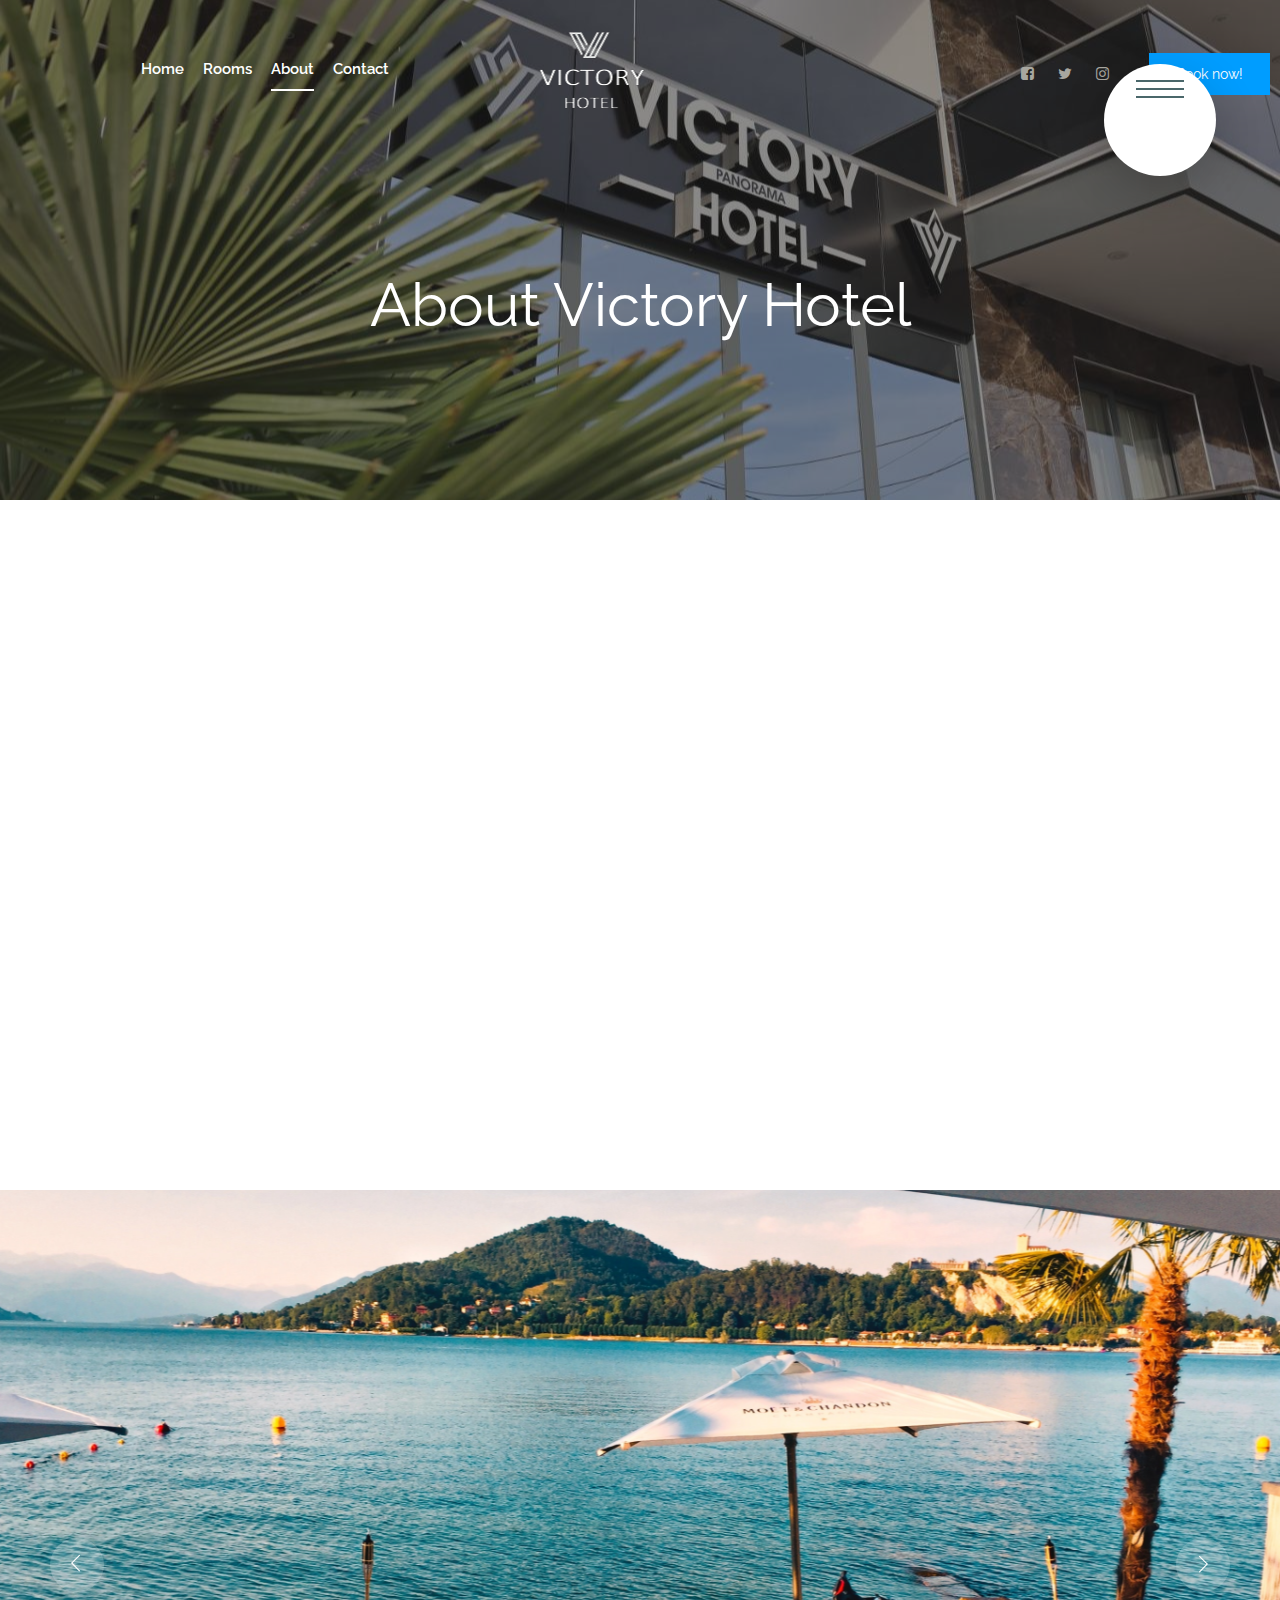
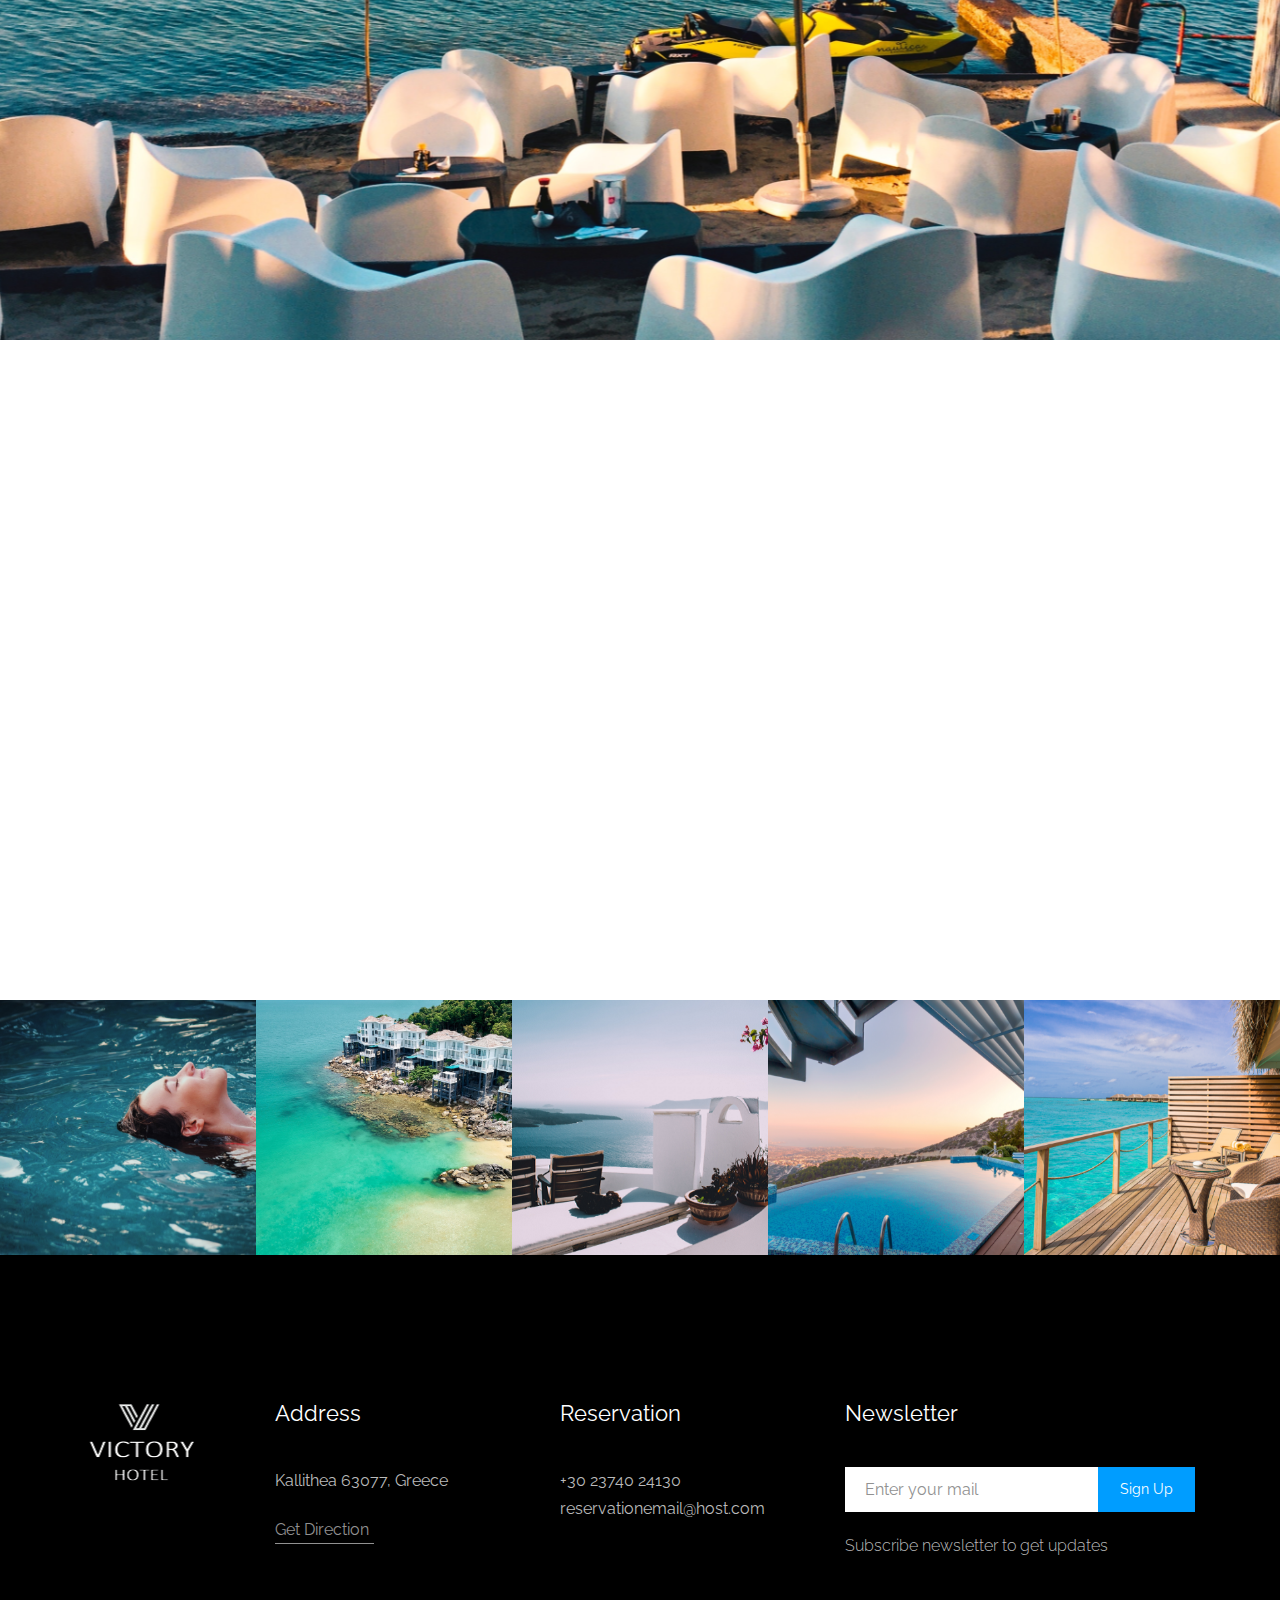
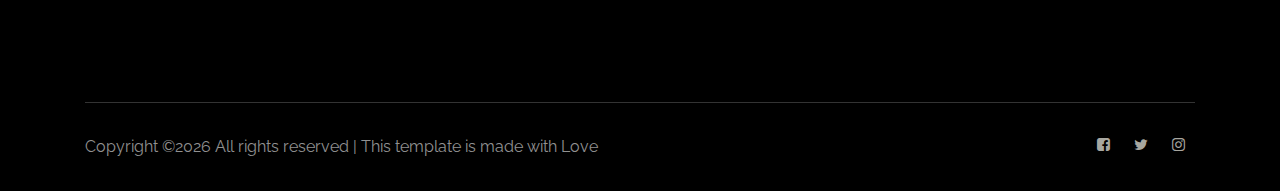
==== commit 485a5770: "add toggler menu" ====
--- a/about.html
+++ b/about.html
@@ -91,10 +91,34 @@
                             </div>
                         </div>
                         <div class="col-12">
-                            <div class="mobile_menu d-block d-lg-none">
+                            <!-- <div class="mobile_menu d-lg-none"> -->
 								
-							</div>
-                        </div>
+							<!-- </div> -->
+                        </div>
+						<div class="navigation">
+							<input type="checkbox" class="navigation__checkbox" id="nav-toggle">
+							<label for="nav-toggle" class="navigation__button">
+								<span class="navigation__icon" aria-label="toggle navigation menu"></span>
+							</label>
+							<div class="navigation__background"></div>
+
+							<nav class="navigation__nav" role="navigation">
+								<ul class="navigation__list">
+								<li class="navigation__item">
+									<a href="index.html" class="navigation__link">Home</a>
+								</li>
+								<li class="navigation__item">
+									<a href="rooms.html" class="navigation__link">Rooms</a>
+								</li>
+								<li class="navigation__item">
+									<a href="contact.html" class="navigation__link">Contact</a>
+								</li>
+								<li class="navigation__item">
+									<a href="about.html" class="navigation__link">About</a>
+								</li>
+								</ul>
+							</nav>
+						</div>
                     </div>
                 </div>
             </div>
--- a/css/style.css
+++ b/css/style.css
@@ -1,5 +1,3946 @@
-@import url("https://fonts.googleapis.com/css?family=Raleway:300,400,500,600,700,800,900&display=swap");@import url("https://fonts.googleapis.com/css?family=Raleway:300,400,500,600,700,800,900&display=swap");.flex-center-start{display:-webkit-box;display:-ms-flexbox;display:flex;-webkit-box-align:center;-ms-flex-align:center;align-items:center;-webkit-box-pack:start;-ms-flex-pack:start;justify-content:start}body{font-family:'Raleway', sans-serif;font-weight:normal;font-style:normal}.img{max-width:100%;-webkit-transition:.3s;-moz-transition:.3s;-o-transition:.3s;transition:.3s}a,.button{-webkit-transition:.3s;-moz-transition:.3s;-o-transition:.3s;transition:.3s}a:focus,.button:focus,button:focus{text-decoration:none;outline:none}a:focus{color:#fff;text-decoration:none}a:focus,a:hover,.portfolio-cat a:hover,.footer -menu li a:hover{text-decoration:none;color:#1F1F1F}a,button{color:#1F1F1F;outline:medium none}h1,h2,h3,h4,h5{font-family:'Raleway', sans-serif;color:#1F1F1F}h1 a,h2 a,h3 a,h4 a,h5 a,h6 a{color:inherit}ul{margin:0px;padding:0px}li{list-style:none}p{font-size:16px;font-weight:300;line-height:28px;color:#4D4D4D;margin-bottom:13px;font-family:'Raleway', sans-serif}label{color:#7e7e7e;cursor:pointer;font-size:14px;font-weight:400}*::-moz-selection{background:#444;color:#fff;text-shadow:none}::-moz-selection{background:#444;color:#fff;text-shadow:none}::selection{background:#444;color:#fff;text-shadow:none}*::-webkit-input-placeholder{color:#cccccc;font-size:14px;opacity:1}*:-ms-input-placeholder{color:#cccccc;font-size:14px;opacity:1}*::-ms-input-placeholder{color:#cccccc;font-size:14px;opacity:1}*::placeholder{color:#cccccc;font-size:14px;opacity:1}h3{font-size:24px}.mb-65{margin-bottom:67px}.black-bg{background:#020c26 !important}.white-bg{background:#ffffff}.gray-bg{background:#f5f5f5}.bg-img-1{background-image:url(../img/slider/slider-img-1.jpg)}.bg-img-2{background-image:url(../img/background-img/bg-img-2.jpg)}.cta-bg-1{background-image:url(../img/background-img/bg-img-3.jpg)}.overlay{position:relative;z-index:0}.overlay::before{position:absolute;content:"";background-color:#1f1f1f;top:0;left:0;width:100%;height:100%;z-index:-1;opacity:.5}.overlay2{position:relative;z-index:0}.overlay2::before{position:absolute;content:"";background-color:#131313;top:0;left:0;width:100%;height:100%;z-index:-1;opacity:0.2}.section-padding{padding-top:120px;padding-bottom:120px}.pt-120{padding-top:120px}.owl-carousel .owl-nav div{background:transparent;height:54px;left:0px;line-height:54px;position:absolute;text-align:center;top:50%;-webkit-transform:translateY(-50%);-ms-transform:translateY(-50%);transform:translateY(-50%);-webkit-transition:all 0.3s ease 0s;-o-transition:all 0.3s ease 0s;transition:all 0.3s ease 0s;width:54px;font-size:25px;color:#fff;background-color:rgba(255,255,255,0.2);border-radius:50%;left:50px;font-size:18px;line-height:54px}.owl-carousel .owl-nav div.owl-next{left:auto;right:50px}.owl-carousel .owl-nav div.owl-next i{position:relative;right:0;top:1px}.owl-carousel .owl-nav div.owl-prev i{position:relative;right:1px;top:0px}.owl-carousel:hover .owl-nav div{opacity:1;visibility:visible}.owl-carousel:hover .owl-nav div:hover{color:#fff;background:#009DFF}.mb-20px{margin-bottom:20px}.boxed-btn{background:#fff;color:#131313;display:inline-block;padding:18px 44px;font-family:"Raleway",sans-serif;font-size:14px;font-weight:400;border:0;border:1px solid #009DFF;letter-spacing:3px;text-align:center;color:#009DFF !important;text-transform:uppercase;cursor:pointer}.boxed-btn:hover{background:#009DFF;color:#fff !important;border:1px solid #009DFF}.boxed-btn:focus{outline:none}.boxed-btn.large-width{width:220px}.boxed-btn3{background:#009DFF;color:#fff;display:inline-block;padding:18px 44px;font-family:"Raleway",sans-serif;font-size:14px;font-weight:400;border:0;border:1px solid #009DFF;letter-spacing:3px;text-align:center;color:#fff !important;text-transform:uppercase;-webkit-transition:.5s;-moz-transition:.5s;-o-transition:.5s;transition:.5s;cursor:pointer}.boxed-btn3:hover{background:#fff;color:#009DFF !important;border:1px solid #009DFF}.boxed-btn3:focus{outline:none}.boxed-btn3.large-width{width:220px}.boxed-btn2{background:transparent;color:#fff;display:inline-block;padding:18px 24px;font-family:"Raleway",sans-serif;font-size:14px;font-weight:400;border:0;border:1px solid #fff;letter-spacing:2px;text-transform:uppercase}.boxed-btn2:hover{background:#fff;color:#131313 !important}.boxed-btn2:focus{outline:none}.line-button{color:#919191;font-size:16px;font-weight:400;display:inline-block;position:relative;padding-right:5px;padding-bottom:2px}.line-button::before{position:absolute;content:"";background:#919191;width:100%;height:1px;bottom:0;left:0}.line-button:hover{color:#009DFF}.line-button:hover::before{background:#009DFF}.book_now{display:inline-block;font-size:14px;color:#009DFF;border:1px solid #009DFF;text-transform:capitalize;padding:10px 25px}.book_now:hover{background:#009DFF;color:#fff}.section_title span{color:#009DFF;font-size:14px;font-weight:400;margin-bottom:15px;display:block}.section_title h3{font-size:46px;font-weight:400;line-height:56px;color:#1F1F1F}@media (max-width: 767px){.section_title h3{font-size:30px;line-height:36px}}@media (min-width: 768px) and (max-width: 991px){.section_title h3{font-size:36px;line-height:42px}}@media (max-width: 767px){.section_title h3 br{display:none}}.mb-100{margin-bottom:100px}@media (max-width: 767px){.mb-100{margin-bottom:40px}}@media (max-width: 767px){.mobile_menu{position:absolute;right:0px;width:100%;z-index:9}}.slicknav_menu .slicknav_nav{background:#fff;float:right;margin-top:0;padding:0;width:95%;padding:0;border-radius:0px;margin-top:5px;position:absolute;left:0;right:0;margin:auto;top:11px}.slicknav_menu .slicknav_nav a:hover{background:transparent;color:#009DFF}.slicknav_menu .slicknav_nav a.active{color:#009DFF}@media (max-width: 767px){.slicknav_menu .slicknav_nav a i{display:none}}@media (min-width: 768px) and (max-width: 991px){.slicknav_menu .slicknav_nav a i{display:none}}.slicknav_menu .slicknav_nav .slicknav_btn{background-color:transparent;cursor:pointer;margin-bottom:10px;margin-top:-40px;position:relative;z-index:99;border:1px solid #ddd;top:3px;right:5px;top:-32px}.slicknav_menu .slicknav_nav .slicknav_btn .slicknav_icon{margin-right:6px;margin-top:3px;position:relative;padding-bottom:3px;top:-11px;right:-5px}@media (max-width: 767px){.slicknav_menu{margin-right:0px}}.slicknav_nav .slicknav_arrow{float:right;font-size:22px;position:relative;top:-9px}.slicknav_btn{background-color:transparent;cursor:pointer;margin-bottom:10px;position:relative;z-index:99;border:none;border-radius:3px;top:5px;padding:5px;right:5px;margin-top:-5px;top:-31px}.slicknav_btn{background-color:transparent;cursor:pointer;margin-bottom:10px;position:relative;z-index:99;border:none;border-radius:3px;top:5px;padding:5px;right:0;margin-top:-5px;top:-41px}.header-area{position:absolute;left:0;right:0;width:100%;top:0;z-index:9;padding-top:28px}@media (max-width: 767px){.header-area{padding-top:0}}@media (min-width: 768px) and (max-width: 991px){.header-area{padding-top:0}}.header-area .main-header-area{padding:0 150px}@media (max-width: 767px){.header-area .main-header-area{padding:10px 10px}}@media (min-width: 768px) and (max-width: 991px){.header-area .main-header-area{padding:10px 10px}}@media (min-width: 992px) and (max-width: 1200px){.header-area .main-header-area{padding:0 20px}}@media (min-width: 1200px) and (max-width: 1500px){.header-area .main-header-area{padding:0 10px}}.header-area .main-header-area .logo-img{text-align:center}@media (max-width: 767px){.header-area .main-header-area .logo-img{text-align:left}}@media (min-width: 768px) and (max-width: 991px){.header-area .main-header-area .logo-img{text-align:left}}@media (min-width: 992px) and (max-width: 1200px){.header-area .main-header-area .logo-img{text-align:left}}@media (max-width: 767px){.header-area .main-header-area .logo-img img{width:70px}}@media (min-width: 768px) and (max-width: 991px){.header-area .main-header-area .logo-img img{width:70px}}.header-area .main-header-area .book_room{display:-webkit-box;display:-moz-box;display:-ms-flexbox;display:-webkit-flex;display:flex;-webkit-align-items:center;-moz-align-items:center;-ms-align-items:center;align-items:center;-webkit-justify-content:flex-end;-moz-justify-content:flex-end;-ms-justify-content:flex-end;justify-content:flex-end;-ms-flex-pack:flex-end}.header-area .main-header-area .book_room .socail_links ul li{display:inline-block}.header-area .main-header-area .book_room .socail_links ul li a{color:#A8A7A0;margin:0 10px;font-size:15px}.header-area .main-header-area .book_room .socail_links ul li a:hover{color:#fff}.header-area .main-header-area .book_room .book_btn{margin-left:30px}.header-area .main-header-area .book_room .book_btn a{background:#009DFF;padding:12px 26px;font-size:14px;font-weight:400;border:1px solid transparent;color:#fff}.header-area .main-header-area .book_room .book_btn a:hover{background:#fff;color:#009DFF;border:1px solid #009DFF}.header-area .main-header-area .main-menu{text-align:center;padding:12px 0}.header-area .main-header-area .main-menu ul li{display:inline-block;position:relative;margin-right:50px}@media (min-width: 992px) and (max-width: 1200px){.header-area .main-header-area .main-menu ul li{margin-right:20px}}@media (min-width: 1200px) and (max-width: 1500px){.header-area .main-header-area .main-menu ul li{margin-right:15px}}.header-area .main-header-area .main-menu ul li a{color:#fff;font-size:16px;text-transform:capitalize;font-weight:600;display:inline-block;padding:0px 0px 10px 0px;font-family:"Raleway",sans-serif;position:relative;text-transform:capitalize}@media (min-width: 992px) and (max-width: 1200px){.header-area .main-header-area .main-menu ul li a{font-size:15px}}@media (min-width: 1200px) and (max-width: 1500px){.header-area .main-header-area .main-menu ul li a{font-size:15px}}.header-area .main-header-area .main-menu ul li a i{font-size:9px}@media (max-width: 767px){.header-area .main-header-area .main-menu ul li a i{display:none !important}}@media (min-width: 768px) and (max-width: 991px){.header-area .main-header-area .main-menu ul li a i{display:none !important}}.header-area .main-header-area .main-menu ul li a::before{position:absolute;content:"";background:#fff;width:100%;height:2px;bottom:0;left:0;opacity:0;transform:scaleX(0);-webkit-transition:.3s;-moz-transition:.3s;-o-transition:.3s;transition:.3s}.header-area .main-header-area .main-menu ul li a:hover::before{opacity:1;transform:scaleX(1)}.header-area .main-header-area .main-menu ul li a.active::before{opacity:1;transform:scaleX(1)}.header-area .main-header-area .main-menu ul li a:hover{color:#fff}.header-area .main-header-area .main-menu ul li .submenu{position:absolute;left:0;top:140%;background:#fff;width:200px;z-index:2;box-shadow:0 0 10px rgba(0,0,0,0.02);opacity:0;visibility:hidden;text-align:left;-webkit-transition:.6s;-moz-transition:.6s;-o-transition:.6s;transition:.6s}.header-area .main-header-area .main-menu ul li .submenu li{display:block}.header-area .main-header-area .main-menu ul li .submenu li a{padding:10px 15px;position:inherit;-webkit-transition:.3s;-moz-transition:.3s;-o-transition:.3s;transition:.3s;display:block;color:#000}.header-area .main-header-area .main-menu ul li .submenu li a::before{display:none}.header-area .main-header-area .main-menu ul li .submenu li:hover a{color:#000}.header-area .main-header-area .main-menu ul li:hover>.submenu{opacity:1;visibility:visible;top:100%}.header-area .main-header-area .main-menu ul li:hover>a::before{opacity:1;transform:scaleX(1)}.header-area .main-header-area .main-menu ul li:first-child a{padding-left:0}.header-area .main-header-area.sticky{box-shadow:0px 3px 16px 0px rgba(0,0,0,0.1);position:fixed;width:100%;top:-70px;left:0;right:0;z-index:99;transform:translateY(70px);transition:transform 500ms ease, background 500ms ease;-webkit-transition:transform 500ms ease, background 500ms ease;box-shadow:0px 3px 16px 0px rgba(0,0,0,0.1);padding:10px 150px;background:#000}@media (max-width: 767px){.header-area .main-header-area.sticky{padding:10px 10px}}@media (min-width: 768px) and (max-width: 991px){.header-area .main-header-area.sticky{padding:10px 10px}}@media (min-width: 992px) and (max-width: 1200px){.header-area .main-header-area.sticky{padding:10px 20px}}@media (min-width: 1200px) and (max-width: 1500px){.header-area .main-header-area.sticky{padding:10px 20px}}.header-area .main-header-area.sticky .main-menu{padding:0}.slider_bg_1{background-image:url(../img/banner/banner.png)}.slider_bg_2{background-image:url(../img/banner/banner2.png)}.slider_area .single_slider{height:100vh;background-size:cover;background-repeat:no-repeat}.slider_area .single_slider .slider_text h3{color:#ffffff;font-family:"Raleway",sans-serif;font-size:100px;text-transform:capitalize;letter-spacing:2px;font-weight:400;margin-bottom:4px}@media (max-width: 767px){.slider_area .single_slider .slider_text h3{font-size:33px;letter-spacing:3px}}@media (min-width: 768px) and (max-width: 991px){.slider_area .single_slider .slider_text h3{font-size:30px}}@media (min-width: 992px) and (max-width: 1200px){.slider_area .single_slider .slider_text h3{font-size:35px;letter-spacing:3px}}.slider_area .single_slider .slider_text p{font-size:24px;font-weight:400;color:#ffffff;margin-bottom:0;margin-top:0}@media (min-width: 992px) and (max-width: 1200px){.slider_area .single_slider .slider_text p{font-size:16px}}@media (max-width: 767px){.slider_area .single_slider .slider_text p{font-size:16px}}.about_area{padding-top:100px;padding-bottom:100px}@media (max-width: 767px){.about_area{padding-top:40px;padding-bottom:40px}}@media (min-width: 768px) and (max-width: 991px){.about_area{padding-top:80px;padding-bottom:80px}}@media (min-width: 992px) and (max-width: 1200px){.about_area{padding-top:100px;padding-bottom:100px}}.about_area .about_info p{font-size:16px;line-height:28px;font-size:16px;line-height:28px;margin-top:0;margin-bottom:47px}@media (max-width: 767px){.about_area .about_info a{margin-bottom:30px}}.about_area .about_thumb{-webkit-justify-content:flex-end;-moz-justify-content:flex-end;-ms-justify-content:flex-end;justify-content:flex-end;-ms-flex-pack:flex-end}@media (min-width: 768px) and (max-width: 991px){.about_area .about_thumb{-webkit-justify-content:flex-start;-moz-justify-content:flex-start;-ms-justify-content:flex-start;justify-content:flex-start;-ms-flex-pack:flex-start;margin-top:30px}}.about_area .about_thumb img{width:100%}.about_area .about_thumb .img_2{margin-top:40px;margin-left:10px}@media (min-width: 768px) and (max-width: 991px){.about_area .about_thumb2{margin-bottom:30px}}.about_area .about_thumb2 img{width:100%}.about_area .about_thumb2 .img_2{margin-top:40px;margin-left:10px}.about_bg_room1{background-image:url(../img/rooms/room_1.jpg)}.about_bg_1{background-image:url(../img/banner/about_banner.png)}.about_info_area{margin-top:50px}@media (min-width: 768px) and (max-width: 991px){.about_info_area{padding-left:0px}}@media (max-width: 767px){.about_info_area{padding-left:0px}}@media (min-width: 992px) and (max-width: 1200px){.about_info_area{padding-left:0px}}@media (min-width: 1200px) and (max-width: 1500px){.about_info_area{padding-left:0px}}.about_info_area .single_slider{height:750px;background-size:cover;background-position:center center;background-repeat:no-repeat}@media (max-width: 767px){.about_info_area .single_slider{height:400px}}@media (min-width: 768px) and (max-width: 991px){.about_info_area .single_slider{height:400px}}@media (min-width: 992px) and (max-width: 1200px){.about_info_area .single_slider{height:500px}}.about_main_info{padding-top:100px}@media (max-width: 767px){.about_main_info{padding-top:50px}}.about_main_info .single_about_info{margin-bottom:43px}@media (max-width: 767px){.about_main_info .single_about_info{margin-bottom:30px}}.about_main_info .single_about_info h3{font-size:22px;color:#1F1F1F;margin-bottom:0;margin-bottom:10px;line-height:32px}.about_main_info .single_about_info p{font-size:16px;line-height:28px;font-weight:400;color:#4D4D4D}@media (max-width: 767px){.about_main_info .single_about_info p br{display:none}}@media (min-width: 768px) and (max-width: 991px){.about_main_info .single_about_info p br{display:none}}@media (min-width: 992px) and (max-width: 1200px){.about_main_info .single_about_info p br{display:none}}@media (min-width: 1200px) and (max-width: 1500px){.about_main_info .single_about_info p br{display:none}}.offers_area{padding-bottom:100px}@media (max-width: 767px){.offers_area{padding-bottom:40px}}.offers_area.padding_top{padding-top:200px}@media (max-width: 767px){.offers_area.padding_top{padding-top:40px}}@media (min-width: 768px) and (max-width: 991px){.offers_area.padding_top{padding-top:80px}}@media (min-width: 992px) and (max-width: 1200px){.offers_area.padding_top{padding-top:80px}}@media (max-width: 767px){.offers_area .single_offers{margin-bottom:30px}}.offers_area .single_offers .about_thumb{overflow:hidden}.offers_area .single_offers .about_thumb img{width:100%;-webkit-transform:scale(1);-moz-transform:scale(1);-ms-transform:scale(1);transform:scale(1);-webkit-transition:.3s;-moz-transition:.3s;-o-transition:.3s;transition:.3s}.offers_area .single_offers h3{font-size:22px;font-weight:400;color:#1F1F1F;margin-top:32px}@media (min-width: 768px) and (max-width: 991px){.offers_area .single_offers h3{font-size:18px}}@media (min-width: 768px) and (max-width: 991px){.offers_area .single_offers h3 br{display:none}}.offers_area .single_offers ul{margin-top:17px;margin-bottom:30px}.offers_area .single_offers ul li{font-size:16px;color:#4D4D4D;line-height:28px;position:relative;z-index:9;padding-left:23px}.offers_area .single_offers ul li::before{position:absolute;content:"";width:8px;height:8px;background:#4D4D4D;left:0;top:50%;-webkit-transform:translateY(-50%);-moz-transform:translateY(-50%);-ms-transform:translateY(-50%);transform:translateY(-50%);border-radius:50%}.offers_area .single_offers a{width:100%;text-align:center}.offers_area .single_offers:hover .about_thumb img{width:100%;-webkit-transform:scale(1.1);-moz-transform:scale(1.1);-ms-transform:scale(1.1);transform:scale(1.1)}.video_bg{background-image:url(../img/video/video.jpg)}.video_area{padding:250px 0;background-size:cover;background-position:center center}@media (max-width: 767px){.video_area{padding:100px 0}}@media (min-width: 768px) and (max-width: 991px){.video_area{padding:100px 0}}.video_area .video_area_inner span{font-size:14px;color:#fff}.video_area .video_area_inner h3{font-size:46px;color:#fff;line-height:56px;font-weight:400;margin-top:12px;margin-bottom:28px}@media (max-width: 767px){.video_area .video_area_inner h3{font-size:30px}}.video_area .video_area_inner a{width:60px;height:60px;background:#fff;line-height:60px;font-size:15px;color:#009DFF;display:inline-block;-webkit-border-radius:50%;-moz-border-radius:50%;border-radius:50%}.video_area .video_area_inner a i{position:relative;left:2px}.features_room{padding-top:93px;display:block;overflow:hidden}@media (max-width: 767px){.features_room{padding-top:40px}}@media (min-width: 768px) and (max-width: 991px){.features_room{padding-top:0}}.features_room .rooms_here .single_rooms{position:relative;width:50%;float:left}@media (max-width: 767px){.features_room .rooms_here .single_rooms{width:100%;margin-bottom:30px}}.features_room .rooms_here .single_rooms::before{position:absolute;left:0;top:0;width:100%;height:100%;content:"";background:#ffffff;background:-moz-linear-gradient(top, #fff 0%, #000 77%);background:-webkit-linear-gradient(top, #fff 0%, #000 77%);background:linear-gradient(to bottom, #fff 0%, #000 77%);filter:progid:DXImageTransform.Microsoft.gradient( startColorstr='#ffffff', endColorstr='#000000',GradientType=0 );z-index:1;opacity:.5}.features_room .rooms_here .single_rooms .room_thumb{position:relative;overflow:hidden}.features_room .rooms_here .single_rooms .room_thumb img{width:100%;-webkit-transform:scale(1);-moz-transform:scale(1);-ms-transform:scale(1);transform:scale(1);-webkit-transition:.5s;-moz-transition:.5s;-o-transition:.5s;transition:.5s}.features_room .rooms_here .single_rooms .room_thumb .room_heading{position:absolute;left:0;right:0;bottom:0px;padding:60px 60px 47px 60px}@media (max-width: 767px){.features_room .rooms_here .single_rooms .room_thumb .room_heading{padding:20px}}@media (min-width: 768px) and (max-width: 991px){.features_room .rooms_here .single_rooms .room_thumb .room_heading{padding:20px}}.features_room .rooms_here .single_rooms .room_thumb .room_heading span{font-size:14px;color:#FFFFFF;margin-bottom:9px;display:block;position:relative;z-index:8}.features_room .rooms_here .single_rooms .room_thumb .room_heading h3{font-size:30px;color:#fff;position:relative;z-index:8}@media (max-width: 767px){.features_room .rooms_here .single_rooms .room_thumb .room_heading h3{font-size:20px}}.features_room .rooms_here .single_rooms .room_thumb .room_heading a{color:#fff;text-transform:capitalize;font-weight:600;position:relative;z-index:8;-webkit-transform:translateY(-40px);-moz-transform:translateY(-40px);-ms-transform:translateY(-40px);transform:translateY(-40px);opacity:0;visibility:hidden}.features_room .rooms_here .single_rooms .room_thumb .room_heading a:hover{color:#009DFF}.features_room .rooms_here .single_rooms:hover img{width:100%;-webkit-transform:scale(1.1);-moz-transform:scale(1.1);-ms-transform:scale(1.1);transform:scale(1.1)}.features_room .rooms_here .single_rooms:hover .room_heading a{-webkit-transform:translateY(0px);-moz-transform:translateY(0px);-ms-transform:translateY(0px);transform:translateY(0px);opacity:1;visibility:visible}.forQuery{padding-top:200px;padding-bottom:200px}@media (max-width: 767px){.forQuery{padding:60px 0}}@media (min-width: 768px) and (max-width: 991px){.forQuery{padding:100px 0}}@media (min-width: 992px) and (max-width: 1200px){.forQuery{padding:100px 0}}@media (min-width: 1200px) and (max-width: 1500px){.forQuery{padding:100px 0}}.forQuery .Query_border{border:1px solid #BABABA;padding:38px 50px}@media (max-width: 767px){.forQuery .Query_border{padding:20px 20px}}.forQuery .Query_border .Query_text{text-align:left}.forQuery .Query_border p{font-size:30px;color:#1F1F1F;font-weight:400;margin-bottom:0}@media (max-width: 767px){.forQuery .Query_border p{margin-bottom:20px;font-size:18px;text-align:center}}@media (min-width: 768px) and (max-width: 991px){.forQuery .Query_border p{font-size:18px}}.forQuery .Query_border .phone_num{text-align:right}@media (max-width: 767px){.forQuery .Query_border .phone_num{text-align:center}}.forQuery .Query_border .phone_num a{background:#009DFF;color:#fff;padding:12px 53px;border-radius:30px;display:inline-block;font-size:18px;border:1px solid transparent}.forQuery .Query_border .phone_num a:hover{color:#009DFF;border:1px solid #009DFF;background:#fff}.instragram_area{display:block;overflow:hidden}.instragram_area .single_instagram{width:20%;float:left;position:relative;overflow:hidden}@media (max-width: 767px){.instragram_area .single_instagram{width:100%}}@media (min-width: 768px) and (max-width: 991px){.instragram_area .single_instagram{width:50%}}.instragram_area .single_instagram img{width:100%;-webkit-transform:scaleX(1);-moz-transform:scaleX(1);-ms-transform:scaleX(1);transform:scaleX(1);-webkit-transition:.5s;-moz-transition:.5s;-o-transition:.5s;transition:.5s}.instragram_area .single_instagram .ovrelay{position:absolute;left:0;top:0;width:100%;height:100%;background:rgba(0,0,0,0.2);-webkit-transform:translateX(-80%);-moz-transform:translateX(-80%);-ms-transform:translateX(-80%);transform:translateX(-80%);-webkit-transition:.5s;-moz-transition:.5s;-o-transition:.5s;transition:.5s;opacity:0;visibility:hidden}.instragram_area .single_instagram .ovrelay a{color:#fff;position:absolute;left:0;top:50%;transform:translateY(-50%);right:0;text-align:center;font-size:34px;-webkit-transform:translateY(-50%);-moz-transform:translateY(-50%);-ms-transform:translateY(-50%);transform:translateY(-50%)}.instragram_area .single_instagram:hover .ovrelay{-webkit-transform:translateX(0%);-moz-transform:translateX(0%);-ms-transform:translateX(0%);transform:translateX(0%);opacity:1;visibility:visible}.instragram_area .single_instagram:hover img{-webkit-transform:scaleX(1.1);-moz-transform:scaleX(1.1);-ms-transform:scaleX(1.1);transform:scaleX(1.1)}#test-form .white-popup-block .popup_inner .gj-datepicker span{color:red}#test-form .white-popup-block input{width:100%;height:50px}.gj-datepicker input{width:100%;height:50px;border:1px solid #ddd;padding:17px;font-size:12px;color:#919191;margin-bottom:20px}.gj-datepicker-md [role="right-icon"]{position:absolute;right:0px;top:0px;font-size:14px;color:#919191;margin-right:15px;top:16px}.gj-picker-md{font-family:"Roboto","Helvetica","Arial",sans-serif;font-size:16px;font-weight:400;letter-spacing:.04em;line-height:1;color:rgba(0,0,0,0.87);padding:10px;padding:20px;border:1px solid #E0E0E0}.footer{background:#000}.footer .footer_top{padding-top:145px;padding-bottom:129px}@media (max-width: 767px){.footer .footer_top{padding-top:60px;padding-bottom:30px}}@media (max-width: 767px){.footer .footer_top .footer_widget{margin-bottom:30px}}@media (min-width: 768px) and (max-width: 991px){.footer .footer_top .footer_widget{margin-bottom:30px}}.footer .footer_top .footer_widget .footer_title{font-size:22px;font-weight:400;color:#fff;text-transform:capitalize;margin-bottom:40px}@media (max-width: 767px){.footer .footer_top .footer_widget .footer_title{margin-bottom:20px}}.footer .footer_top .footer_widget p.footer_text{font-size:16px;color:#BABABA;margin-bottom:23px;font-weight:400;line-height:28px}.footer .footer_top .footer_widget ul li a{font-size:16px;color:#BABABA;line-height:42px}.footer .footer_top .footer_widget ul li a:hover{color:#009DFF}.footer .footer_top .footer_widget .newsletter_form{position:relative;margin-bottom:20px}.footer .footer_top .footer_widget .newsletter_form input{width:100%;height:45px;background:#fff;padding-left:20px;font-size:16px;color:#000;border:none}.footer .footer_top .footer_widget .newsletter_form input::placeholder{font-size:16px;color:#919191}.footer .footer_top .footer_widget .newsletter_form button{position:absolute;top:0;right:0;height:100%;border:none;font-size:14px;color:#fff;background:#009DFF;padding:10px;padding:0 22px;cursor:pointer}.footer .footer_top .footer_widget .newsletter_text{font-size:16px;color:#BABABA}.footer .copy-right_text{padding-bottom:30px}.footer .copy-right_text .footer_border{border-top:1px solid rgba(255,255,255,0.2);padding-bottom:30px}.footer .copy-right_text .copy_right{font-size:16px;color:#919191;margin-bottom:0;font-weight:400}@media (max-width: 767px){.footer .copy-right_text .copy_right{font-size:14px}}.footer .copy-right_text .copy_right a{color:#009DFF}.footer .copy-right_text .socail_links{text-align:right}@media (max-width: 767px){.footer .copy-right_text .socail_links{text-align:center;margin-top:30px}}.footer .copy-right_text .socail_links ul li{display:inline-block}.footer .copy-right_text .socail_links ul li a{color:#A8A7A0;margin:0 10px;font-size:15px}.footer .copy-right_text .socail_links ul li a:hover{color:#fff}.breadcam_bg{background-image:url(../img/banner/banner3.jpg)}.breadcam_bg_1{background-image:url(../img/banner/bradcam2.png)}.doubleroom_bg_1{background-image:url(../img/rooms/room_2.jpg)}.tripleroom_bg_1{background-image:url(../img/rooms/room_4.jpg)}.breadcam_bg_2{background-image:url(../img/banner/bradcam3.png)}.bradcam_area{padding:170px;background-size:cover;background-position:center center;text-align:center;padding:269px 0 159px 0}@media (max-width: 767px){.bradcam_area{padding:150px 0}}.bradcam_area h3{font-size:60px;color:#fff;font-weight:400;margin-bottom:0;text-transform:capitalize}@media (max-width: 767px){.bradcam_area h3{font-size:30px}}.popup_box{background:#fff;display:inline-block;z-index:9;width:681px;padding:60px 40px}.popup_box h3{text-align:center;font-size:22px;color:#1F1F1F;margin-bottom:46px}.popup_box .boxed-btn3{width:100%;text-transform:capitalize}.popup_box .nice-select{-webkit-tap-highlight-color:transparent;background-color:#fff;border:solid 1px #E2E2E2;box-sizing:border-box;clear:both;cursor:pointer;display:block;float:left;font-family:"Raleway",sans-serif;font-weight:normal;width:100% !important;line-height:50px;outline:none;padding-left:18px;padding-right:30px;position:relative;text-align:left !important;-webkit-transition:all 0.2s ease-in-out;transition:all 0.2s ease-in-out;-webkit-user-select:none;-moz-user-select:none;-ms-user-select:none;user-select:none;white-space:nowrap;width:auto;border-radius:0;margin-bottom:30px;height:50px !important;font-size:16px;font-weight:400;color:#919191}.popup_box .nice-select::after{content:"\f0d7";display:block;height:5px;margin-top:-5px;pointer-events:none;position:absolute;right:17px;top:3px;transition:all 0.15s ease-in-out;width:5px;font-family:fontawesome;color:#919191;font-size:15px}.popup_box .nice-select.open .list{opacity:1;pointer-events:auto;-webkit-transform:scale(1) translateY(0);-ms-transform:scale(1) translateY(0);transform:scale(1) translateY(0);height:200px;overflow-y:scroll}.popup_box .nice-select.list{height:200px;overflow-y:scroll}#test-form{display:inline-block;margin:auto;text-align:center;position:absolute;left:50%;top:50%;-webkit-transform:translate(-50%, -50%);-moz-transform:translate(-50%, -50%);-ms-transform:translate(-50%, -50%);transform:translate(-50%, -50%)}#test-form .mfp-close-btn-in .mfp-close{color:#333;display:none !important}#test-form button.mfp-close{display:none !important}.mfp-bg{top:0;left:0;width:100%;height:100%;z-index:1042;overflow:hidden;position:fixed;background:#000000;opacity:.7}.dropdown .dropdown-menu{-webkit-transition:all 0.3s;-moz-transition:all 0.3s;-ms-transition:all 0.3s;-o-transition:all 0.3s;transition:all 0.3s}.contact-info{margin-bottom:25px}.contact-info__icon{margin-right:20px}.contact-info__icon i,.contact-info__icon span{color:#8f9195;font-size:27px}.contact-info .media-body h3{font-size:16px;margin-bottom:0;font-size:16px;color:#2a2a2a}.contact-info .media-body h3 a:hover{color:#ff5e13}.contact-info .media-body p{color:#8a8a8a}.contact-title{font-size:27px;font-weight:600;margin-bottom:20px}.form-contact label{font-size:14px}.form-contact .form-group{margin-bottom:30px}.form-contact .form-control{border:1px solid #e5e6e9;border-radius:0px;height:48px;padding-left:18px;font-size:13px;background:transparent}.form-contact .form-control:focus{outline:0;box-shadow:none}.form-contact .form-control::placeholder{font-weight:300;color:#999999}.form-contact textarea{border-radius:0px;height:100% !important}.modal-message .modal-dialog{position:absolute;top:36%;left:50%;transform:translateX(-50%) translateY(-50%) !important;margin:0px;max-width:500px;width:100%}.modal-message .modal-dialog .modal-content .modal-header{text-align:center;display:block;border-bottom:none;padding-top:50px;padding-bottom:50px}.modal-message .modal-dialog .modal-content .modal-header .close{position:absolute;right:-15px;top:-15px;padding:0px;color:#fff;opacity:1;cursor:pointer}.modal-message .modal-dialog .modal-content .modal-header h2{display:block;text-align:center;padding-bottom:10px}.modal-message .modal-dialog .modal-content .modal-header p{display:block}.contact-section{padding:130px 0 100px}@media (max-width: 991px){.contact-section{padding:70px 0 40px}}@media only screen and (min-width: 992px) and (max-width: 1200px){.contact-section{padding:80px 0 50px}}.contact-section .btn_2{background-color:#191d34;padding:18px 60px;border-radius:50px;margin-top:0}.contact-section .btn_2:hover{background-color:#ff5e13}.sample-text-area{background:#fff;padding:100px 0 70px 0}.text-heading{margin-bottom:30px;font-size:24px}b,sup,sub,u,del{color:#ff5e13}h1{font-size:36px}h2{font-size:30px}h3{font-size:24px}h4{font-size:18px}h5{font-size:16px}h6{font-size:14px}h1,h2,h3,h4,h5,h6{line-height:1.2em}.typography h1,.typography h2,.typography h3,.typography h4,.typography h5,.typography h6{color:#828bb2}.button-area{background:#fff}.button-area .border-top-generic{padding:70px 15px;border-top:1px dotted #eee}.button-group-area .genric-btn{margin-right:10px;margin-top:10px}.button-group-area .genric-btn:last-child{margin-right:0}.genric-btn{display:inline-block;outline:none;line-height:40px;padding:0 30px;font-size:.8em;text-align:center;text-decoration:none;font-weight:500;cursor:pointer;-webkit-transition:all 0.3s ease 0s;-moz-transition:all 0.3s ease 0s;-o-transition:all 0.3s ease 0s;transition:all 0.3s ease 0s}.genric-btn:focus{outline:none}.genric-btn.e-large{padding:0 40px;line-height:50px}.genric-btn.large{line-height:45px}.genric-btn.medium{line-height:30px}.genric-btn.small{line-height:25px}.genric-btn.radius{border-radius:3px}.genric-btn.circle{border-radius:20px}.genric-btn.arrow{display:-webkit-inline-box;display:-ms-inline-flexbox;display:inline-flex;-webkit-box-align:center;-ms-flex-align:center;align-items:center}.genric-btn.arrow span{margin-left:10px}.genric-btn.default{color:#415094;background:#f9f9ff;border:1px solid transparent}.genric-btn.default:hover{border:1px solid #f9f9ff;background:#fff}.genric-btn.default-border{border:1px solid #f9f9ff;background:#fff}.genric-btn.default-border:hover{color:#415094;background:#f9f9ff;border:1px solid transparent}.genric-btn.primary{color:#fff;background:#ff5e13;border:1px solid transparent}.genric-btn.primary:hover{color:#ff5e13;border:1px solid #ff5e13;background:#fff}.genric-btn.primary-border{color:#ff5e13;border:1px solid #ff5e13;background:#fff}.genric-btn.primary-border:hover{color:#fff;background:#ff5e13;border:1px solid transparent}.genric-btn.success{color:#fff;background:#4cd3e3;border:1px solid transparent}.genric-btn.success:hover{color:#4cd3e3;border:1px solid #4cd3e3;background:#fff}.genric-btn.success-border{color:#4cd3e3;border:1px solid #4cd3e3;background:#fff}.genric-btn.success-border:hover{color:#fff;background:#4cd3e3;border:1px solid transparent}.genric-btn.info{color:#fff;background:#38a4ff;border:1px solid transparent}.genric-btn.info:hover{color:#38a4ff;border:1px solid #38a4ff;background:#fff}.genric-btn.info-border{color:#38a4ff;border:1px solid #38a4ff;background:#fff}.genric-btn.info-border:hover{color:#fff;background:#38a4ff;border:1px solid transparent}.genric-btn.warning{color:#fff;background:#f4e700;border:1px solid transparent}.genric-btn.warning:hover{color:#f4e700;border:1px solid #f4e700;background:#fff}.genric-btn.warning-border{color:#f4e700;border:1px solid #f4e700;background:#fff}.genric-btn.warning-border:hover{color:#fff;background:#f4e700;border:1px solid transparent}.genric-btn.danger{color:#fff;background:#f44a40;border:1px solid transparent}.genric-btn.danger:hover{color:#f44a40;border:1px solid #f44a40;background:#fff}.genric-btn.danger-border{color:#f44a40;border:1px solid #f44a40;background:#fff}.genric-btn.danger-border:hover{color:#fff;background:#f44a40;border:1px solid transparent}.genric-btn.link{color:#415094;background:#f9f9ff;text-decoration:underline;border:1px solid transparent}.genric-btn.link:hover{color:#415094;border:1px solid #f9f9ff;background:#fff}.genric-btn.link-border{color:#415094;border:1px solid #f9f9ff;background:#fff;text-decoration:underline}.genric-btn.link-border:hover{color:#415094;background:#f9f9ff;border:1px solid transparent}.genric-btn.disable{color:#222,0.3;background:#f9f9ff;border:1px solid transparent;cursor:not-allowed}.generic-blockquote{padding:30px 50px 30px 30px;background:#f9f9ff;border-left:2px solid #ff5e13}.progress-table-wrap{overflow-x:scroll}.progress-table{background:#f9f9ff;padding:15px 0px 30px 0px;min-width:800px}.progress-table .serial{width:11.83%;padding-left:30px}.progress-table .country{width:28.07%}.progress-table .visit{width:19.74%}.progress-table .percentage{width:40.36%;padding-right:50px}.progress-table .table-head{display:flex}.progress-table .table-head .serial,.progress-table .table-head .country,.progress-table .table-head .visit,.progress-table .table-head .percentage{color:#415094;line-height:40px;text-transform:uppercase;font-weight:500}.progress-table .table-row{padding:15px 0;border-top:1px solid #edf3fd;display:flex}.progress-table .table-row .serial,.progress-table .table-row .country,.progress-table .table-row .visit,.progress-table .table-row .percentage{display:flex;align-items:center}.progress-table .table-row .country img{margin-right:15px}.progress-table .table-row .percentage .progress{width:80%;border-radius:0px;background:transparent}.progress-table .table-row .percentage .progress .progress-bar{height:5px;line-height:5px}.progress-table .table-row .percentage .progress .progress-bar.color-1{background-color:#6382e6}.progress-table .table-row .percentage .progress .progress-bar.color-2{background-color:#e66686}.progress-table .table-row .percentage .progress .progress-bar.color-3{background-color:#f09359}.progress-table .table-row .percentage .progress .progress-bar.color-4{background-color:#73fbaf}.progress-table .table-row .percentage .progress .progress-bar.color-5{background-color:#73fbaf}.progress-table .table-row .percentage .progress .progress-bar.color-6{background-color:#6382e6}.progress-table .table-row .percentage .progress .progress-bar.color-7{background-color:#a367e7}.progress-table .table-row .percentage .progress .progress-bar.color-8{background-color:#e66686}.single-gallery-image{margin-top:30px;background-repeat:no-repeat !important;background-position:center center !important;background-size:cover !important;height:200px}.list-style{width:14px;height:14px}.unordered-list li{position:relative;padding-left:30px;line-height:1.82em !important}.unordered-list li:before{content:"";position:absolute;width:14px;height:14px;border:3px solid #ff5e13;background:#fff;top:4px;left:0;border-radius:50%}.ordered-list{margin-left:30px}.ordered-list li{list-style-type:decimal-leading-zero;color:#ff5e13;font-weight:500;line-height:1.82em !important}.ordered-list li span{font-weight:300;color:#828bb2}.ordered-list-alpha li{margin-left:30px;list-style-type:lower-alpha;color:#ff5e13;font-weight:500;line-height:1.82em !important}.ordered-list-alpha li span{font-weight:300;color:#828bb2}.ordered-list-roman li{margin-left:30px;list-style-type:lower-roman;color:#ff5e13;font-weight:500;line-height:1.82em !important}.ordered-list-roman li span{font-weight:300;color:#828bb2}.single-input{display:block;width:100%;line-height:40px;border:none;outline:none;background:#f9f9ff;padding:0 20px}.single-input:focus{outline:none}.input-group-icon{position:relative}.input-group-icon .icon{position:absolute;left:20px;top:0;line-height:40px;z-index:3}.input-group-icon .icon i{color:#797979}.input-group-icon .single-input{padding-left:45px}.single-textarea{display:block;width:100%;line-height:40px;border:none;outline:none;background:#f9f9ff;padding:0 20px;height:100px;resize:none}.single-textarea:focus{outline:none}.single-input-primary{display:block;width:100%;line-height:40px;border:1px solid transparent;outline:none;background:#f9f9ff;padding:0 20px}.single-input-primary:focus{outline:none;border:1px solid #ff5e13}.single-input-accent{display:block;width:100%;line-height:40px;border:1px solid transparent;outline:none;background:#f9f9ff;padding:0 20px}.single-input-accent:focus{outline:none;border:1px solid #eb6b55}.single-input-secondary{display:block;width:100%;line-height:40px;border:1px solid transparent;outline:none;background:#f9f9ff;padding:0 20px}.single-input-secondary:focus{outline:none;border:1px solid #f09359}.default-switch{width:35px;height:17px;border-radius:8.5px;background:#f9f9ff;position:relative;cursor:pointer}.default-switch input{position:absolute;left:0;top:0;right:0;bottom:0;width:100%;height:100%;opacity:0;cursor:pointer}.default-switch input+label{position:absolute;top:1px;left:1px;width:15px;height:15px;border-radius:50%;background:#ff5e13;-webkit-transition:all 0.2s;-moz-transition:all 0.2s;-o-transition:all 0.2s;transition:all 0.2s;box-shadow:0px 4px 5px 0px rgba(0,0,0,0.2);cursor:pointer}.default-switch input:checked+label{left:19px}.primary-switch{width:35px;height:17px;border-radius:8.5px;background:#f9f9ff;position:relative;cursor:pointer}.primary-switch input{position:absolute;left:0;top:0;right:0;bottom:0;width:100%;height:100%;opacity:0}.primary-switch input+label{position:absolute;left:0;top:0;right:0;bottom:0;width:100%;height:100%}.primary-switch input+label:before{content:"";position:absolute;left:0;top:0;right:0;bottom:0;width:100%;height:100%;background:transparent;border-radius:8.5px;cursor:pointer;-webkit-transition:all 0.2s;-moz-transition:all 0.2s;-o-transition:all 0.2s;transition:all 0.2s}.primary-switch input+label:after{content:"";position:absolute;top:1px;left:1px;width:15px;height:15px;border-radius:50%;background:#fff;-webkit-transition:all 0.2s;-moz-transition:all 0.2s;-o-transition:all 0.2s;transition:all 0.2s;box-shadow:0px 4px 5px 0px rgba(0,0,0,0.2);cursor:pointer}.primary-switch input:checked+label:after{left:19px}.primary-switch input:checked+label:before{background:#ff5e13}.confirm-switch{width:35px;height:17px;border-radius:8.5px;background:#f9f9ff;position:relative;cursor:pointer}.confirm-switch input{position:absolute;left:0;top:0;right:0;bottom:0;width:100%;height:100%;opacity:0}.confirm-switch input+label{position:absolute;left:0;top:0;right:0;bottom:0;width:100%;height:100%}.confirm-switch input+label:before{content:"";position:absolute;left:0;top:0;right:0;bottom:0;width:100%;height:100%;background:transparent;border-radius:8.5px;-webkit-transition:all 0.2s;-moz-transition:all 0.2s;-o-transition:all 0.2s;transition:all 0.2s;cursor:pointer}.confirm-switch input+label:after{content:"";position:absolute;top:1px;left:1px;width:15px;height:15px;border-radius:50%;background:#fff;-webkit-transition:all 0.2s;-moz-transition:all 0.2s;-o-transition:all 0.2s;transition:all 0.2s;box-shadow:0px 4px 5px 0px rgba(0,0,0,0.2);cursor:pointer}.confirm-switch input:checked+label:after{left:19px}.confirm-switch input:checked+label:before{background:#4cd3e3}.primary-checkbox{width:16px;height:16px;border-radius:3px;background:#f9f9ff;position:relative;cursor:pointer}.primary-checkbox input{position:absolute;left:0;top:0;right:0;bottom:0;width:100%;height:100%;opacity:0}.primary-checkbox input+label{position:absolute;left:0;top:0;right:0;bottom:0;width:100%;height:100%;border-radius:3px;cursor:pointer;border:1px solid #f1f1f1}.primary-checkbox input:checked+label{background:url(../img/elements/primary-check.png) no-repeat center center/cover;border:none}.confirm-checkbox{width:16px;height:16px;border-radius:3px;background:#f9f9ff;position:relative;cursor:pointer}.confirm-checkbox input{position:absolute;left:0;top:0;right:0;bottom:0;width:100%;height:100%;opacity:0}.confirm-checkbox input+label{position:absolute;left:0;top:0;right:0;bottom:0;width:100%;height:100%;border-radius:3px;cursor:pointer;border:1px solid #f1f1f1}.confirm-checkbox input:checked+label{background:url(../img/elements/success-check.png) no-repeat center center/cover;border:none}.disabled-checkbox{width:16px;height:16px;border-radius:3px;background:#f9f9ff;position:relative;cursor:pointer}.disabled-checkbox input{position:absolute;left:0;top:0;right:0;bottom:0;width:100%;height:100%;opacity:0}.disabled-checkbox input+label{position:absolute;left:0;top:0;right:0;bottom:0;width:100%;height:100%;border-radius:3px;cursor:pointer;border:1px solid #f1f1f1}.disabled-checkbox input:disabled{cursor:not-allowed;z-index:3}.disabled-checkbox input:checked+label{background:url(../img/elements/disabled-check.png) no-repeat center center/cover;border:none}.primary-radio{width:16px;height:16px;border-radius:8px;background:#f9f9ff;position:relative;cursor:pointer}.primary-radio input{position:absolute;left:0;top:0;right:0;bottom:0;width:100%;height:100%;opacity:0}.primary-radio input+label{position:absolute;left:0;top:0;right:0;bottom:0;width:100%;height:100%;border-radius:8px;cursor:pointer;border:1px solid #f1f1f1}.primary-radio input:checked+label{background:url(../img/elements/primary-radio.png) no-repeat center center/cover;border:none}.confirm-radio{width:16px;height:16px;border-radius:8px;background:#f9f9ff;position:relative;cursor:pointer}.confirm-radio input{position:absolute;left:0;top:0;right:0;bottom:0;width:100%;height:100%;opacity:0}.confirm-radio input+label{position:absolute;left:0;top:0;right:0;bottom:0;width:100%;height:100%;border-radius:8px;cursor:pointer;border:1px solid #f1f1f1}.confirm-radio input:checked+label{background:url(../img/elements/success-radio.png) no-repeat center center/cover;border:none}.disabled-radio{width:16px;height:16px;border-radius:8px;background:#f9f9ff;position:relative;cursor:pointer}.disabled-radio input{position:absolute;left:0;top:0;right:0;bottom:0;width:100%;height:100%;opacity:0}.disabled-radio input+label{position:absolute;left:0;top:0;right:0;bottom:0;width:100%;height:100%;border-radius:8px;cursor:pointer;border:1px solid #f1f1f1}.disabled-radio input:disabled{cursor:not-allowed;z-index:3}.disabled-radio input:checked+label{background:url(../img/elements/disabled-radio.png) no-repeat center center/cover;border:none}.default-select{height:40px}.default-select .nice-select{border:none;border-radius:0px;height:40px;background:#f9f9ff;padding-left:20px;padding-right:40px}.default-select .nice-select .list{margin-top:0;border:none;border-radius:0px;box-shadow:none;width:100%;padding:10px 0 10px 0px}.default-select .nice-select .list .option{font-weight:300;-webkit-transition:all 0.3s ease 0s;-moz-transition:all 0.3s ease 0s;-o-transition:all 0.3s ease 0s;transition:all 0.3s ease 0s;line-height:28px;min-height:28px;font-size:12px;padding-left:20px}.default-select .nice-select .list .option.selected{color:#ff5e13;background:transparent}.default-select .nice-select .list .option:hover{color:#ff5e13;background:transparent}.default-select .current{margin-right:50px;font-weight:300}.default-select .nice-select::after{right:20px}.form-select{height:40px;width:100%}.form-select .nice-select{border:none;border-radius:0px;height:40px;background:#f9f9ff;padding-left:45px;padding-right:40px;width:100%}.form-select .nice-select .list{margin-top:0;border:none;border-radius:0px;box-shadow:none;width:100%;padding:10px 0 10px 0px}.form-select .nice-select .list .option{font-weight:300;-webkit-transition:all 0.3s ease 0s;-moz-transition:all 0.3s ease 0s;-o-transition:all 0.3s ease 0s;transition:all 0.3s ease 0s;line-height:28px;min-height:28px;font-size:12px;padding-left:45px}.form-select .nice-select .list .option.selected{color:#ff5e13;background:transparent}.form-select .nice-select .list .option:hover{color:#ff5e13;background:transparent}.form-select .current{margin-right:50px;font-weight:300}.form-select .nice-select::after{right:20px}.mt-10{margin-top:10px}.section-top-border{padding:50px 0;border-top:1px dotted #eee}.mb-30{margin-bottom:30px}.mt-30{margin-top:30px}.switch-wrap{margin-bottom:10px}.latest-blog-area .area-heading{margin-bottom:70px}.blog_area a{color:#666 !important;text-decoration:none;-webkit-transition:.5s;transition:.5s}.blog_area a:hover,.blog_area a :hover{background:-webkit-linear-gradient(131deg, #009DFF 0%, #009DFF 99%);-webkit-background-clip:text;-webkit-text-fill-color:transparent;text-decoration:none;-webkit-transition:.5s;transition:.5s}.single-blog{overflow:hidden;margin-bottom:30px}.single-blog:hover{box-shadow:0px 10px 20px 0px rgba(42,34,123,0.1)}.single-blog .thumb{overflow:hidden;position:relative}.single-blog .thumb:after{content:'';position:absolute;left:0;top:0;width:100%;height:100%;background:#000;opacity:0;-webkit-transition:.5s;transition:.5s}.single-blog h4{border-bottom:1px solid #dfdfdf;padding-bottom:34px;margin-bottom:25px}.single-blog a{font-size:20px;font-weight:600}.single-blog .date{color:#666666;text-align:left;display:inline-block;font-size:13px;font-weight:300}.single-blog .tag{text-align:left;display:inline-block;float:left;font-size:13px;font-weight:300;margin-right:22px;position:relative}.single-blog .tag:after{content:'';position:absolute;width:1px;height:10px;background:#acacac;right:-12px;top:7px}@media (max-width: 1199px){.single-blog .tag{margin-right:8px}.single-blog .tag:after{display:none}}.single-blog .likes{margin-right:16px}@media (max-width: 800px){.single-blog{margin-bottom:30px}}.single-blog .single-blog-content{padding:30px}.single-blog .single-blog-content .meta-bottom p{font-size:13px;font-weight:300}.single-blog .single-blog-content .meta-bottom i{color:#fdcb9e;font-size:13px;margin-right:7px}@media (max-width: 1199px){.single-blog .single-blog-content{padding:15px}}.single-blog:hover .thumb:after{opacity:.7;-webkit-transition:.5s;transition:.5s}@media (max-width: 1199px){.single-blog h4{transition:all 300ms linear 0s;border-bottom:1px solid #dfdfdf;padding-bottom:14px;margin-bottom:12px}.single-blog h4 a{font-size:18px}}.full_image.single-blog{position:relative}.full_image.single-blog .single-blog-content{position:absolute;left:35px;bottom:0;opacity:0;visibility:hidden;-webkit-transition:.5s;transition:.5s}@media (min-width: 992px){.full_image.single-blog .single-blog-content{bottom:100px}}.full_image.single-blog h4{-webkit-transition:.5s;transition:.5s;border-bottom:none;padding-bottom:5px}.full_image.single-blog a{font-size:20px;font-weight:600}.full_image.single-blog .date{color:#fff}.full_image.single-blog:hover .single-blog-content{opacity:1;visibility:visible;-webkit-transition:.5s;transition:.5s}.l_blog_item .l_blog_text .date{margin-top:24px;margin-bottom:15px}.l_blog_item .l_blog_text .date a{font-size:12px}.l_blog_item .l_blog_text h4{font-size:18px;border-bottom:1px solid #eeeeee;margin-bottom:0px;padding-bottom:20px;-webkit-transition:.5s;transition:.5s}.l_blog_item .l_blog_text p{margin-bottom:0px;padding-top:20px}.causes_slider .owl-dots{text-align:center;margin-top:80px}.causes_slider .owl-dots .owl-dot{height:14px;width:14px;background:#eeeeee;display:inline-block;margin-right:7px}.causes_slider .owl-dots .owl-dot:last-child{margin-right:0px}.causes_item{background:#fff}.causes_item .causes_img{position:relative}.causes_item .causes_img .c_parcent{position:absolute;bottom:0px;width:100%;left:0px;height:3px;background:rgba(255,255,255,0.5)}.causes_item .causes_img .c_parcent span{width:70%;height:3px;position:absolute;left:0px;bottom:0px}.causes_item .causes_img .c_parcent span:before{content:"75%";position:absolute;right:-10px;bottom:0px;color:#fff;padding:0px 5px}.causes_item .causes_text{padding:30px 35px 40px 30px}.causes_item .causes_text h4{font-size:18px;font-weight:600;margin-bottom:15px;cursor:pointer}.causes_item .causes_text p{font-size:14px;line-height:24px;font-weight:300;margin-bottom:0px}.causes_item .causes_bottom a{width:50%;border:1px solid;text-align:center;float:left;line-height:50px;color:#fff;font-size:14px;font-weight:500}.causes_item .causes_bottom a+a{border-color:#eeeeee;background:#fff;font-size:14px}.latest_blog_area{background:#f9f9ff}.single-recent-blog-post{margin-bottom:30px}.single-recent-blog-post .thumb{overflow:hidden}.single-recent-blog-post .thumb img{transition:all 0.7s linear}.single-recent-blog-post .details{padding-top:30px}.single-recent-blog-post .details .sec_h4{line-height:24px;padding:10px 0px 13px;transition:all 0.3s linear}.single-recent-blog-post .date{font-size:14px;line-height:24px;font-weight:400}.single-recent-blog-post:hover img{transform:scale(1.23) rotate(10deg)}.tags .tag_btn{font-size:12px;font-weight:500;line-height:20px;border:1px solid #eeeeee;display:inline-block;padding:1px 18px;text-align:center}.tags .tag_btn+.tag_btn{margin-left:2px}.blog_categorie_area{padding-top:30px;padding-bottom:30px}@media (min-width: 900px){.blog_categorie_area{padding-top:80px;padding-bottom:80px}}@media (min-width: 1100px){.blog_categorie_area{padding-top:120px;padding-bottom:120px}}.categories_post{position:relative;text-align:center;cursor:pointer}.categories_post img{max-width:100%}.categories_post .categories_details{position:absolute;top:20px;left:20px;right:20px;bottom:20px;background:rgba(34,34,34,0.75);color:#fff;transition:all 0.3s linear;display:flex;align-items:center;justify-content:center}.categories_post .categories_details h5{margin-bottom:0px;font-size:18px;line-height:26px;text-transform:uppercase;color:#fff;position:relative}.categories_post .categories_details p{font-weight:300;font-size:14px;line-height:26px;margin-bottom:0px}.categories_post .categories_details .border_line{margin:10px 0px;background:#fff;width:100%;height:1px}.categories_post:hover .categories_details{background:rgba(222,99,32,0.85)}.blog_item{margin-bottom:50px}.blog_details{padding:30px 0 20px 10px;box-shadow:0px 10px 20px 0px rgba(221,221,221,0.3)}@media (min-width: 768px){.blog_details{padding:60px 30px 35px 35px}}.blog_details p{margin-bottom:30px}.blog_details a{color:#ff8b23}.blog_details a:hover{color:#009DFF}.blog_details h2{font-size:18px;font-weight:600;margin-bottom:8px}@media (min-width: 768px){.blog_details h2{font-size:24px;margin-bottom:15px}}.blog-info-link li{float:left;font-size:14px}.blog-info-link li a{color:#999999}.blog-info-link li i,.blog-info-link li span{font-size:13px;margin-right:5px}.blog-info-link li::after{content:"|";padding-left:10px;padding-right:10px}.blog-info-link li:last-child::after{display:none}.blog-info-link::after{content:"";display:block;clear:both;display:table}.blog_item_img{position:relative}.blog_item_img .blog_item_date{position:absolute;bottom:-10px;left:10px;display:block;color:#fff;background-color:#009DFF;padding:8px 15px;border-radius:5px}@media (min-width: 768px){.blog_item_img .blog_item_date{bottom:-20px;left:40px;padding:13px 30px}}.blog_item_img .blog_item_date h3{font-size:22px;font-weight:600;color:#fff;margin-bottom:0;line-height:1.2}@media (min-width: 768px){.blog_item_img .blog_item_date h3{font-size:30px}}.blog_item_img .blog_item_date p{font-size:18px;margin-bottom:0;color:#fff}@media (min-width: 768px){.blog_item_img .blog_item_date p{font-size:18px}}.blog_right_sidebar .widget_title{font-size:20px;margin-bottom:40px}.blog_right_sidebar .widget_title::after{content:"";display:block;padding-top:15px;border-bottom:1px solid #f0e9ff}.blog_right_sidebar .single_sidebar_widget{background:#fbf9ff;padding:30px;margin-bottom:30px}.blog_right_sidebar .single_sidebar_widget .btn_1{margin-top:0px}.blog_right_sidebar .search_widget .form-control{height:50px;border-color:#f0e9ff;font-size:13px;color:#999999;padding-left:20px;border-radius:0;border-right:0}.blog_right_sidebar .search_widget .form-control::placeholder{color:#999999}.blog_right_sidebar .search_widget .form-control:focus{border-color:#f0e9ff;outline:0;box-shadow:none}.blog_right_sidebar .search_widget .input-group button{background:#fff;border-left:0;border:1px solid #f0e9ff;padding:4px 15px;border-left:0}.blog_right_sidebar .search_widget .input-group button i,.blog_right_sidebar .search_widget .input-group button span{font-size:14px;color:#999999}.blog_right_sidebar .newsletter_widget .form-control{height:50px;border-color:#f0e9ff;font-size:13px;color:#999999;padding-left:20px;border-radius:0}.blog_right_sidebar .newsletter_widget .form-control::placeholder{color:#999999}.blog_right_sidebar .newsletter_widget .form-control:focus{border-color:#f0e9ff;outline:0;box-shadow:none}.blog_right_sidebar .newsletter_widget .input-group button{background:#fff;border-left:0;border:1px solid #f0e9ff;padding:4px 15px;border-left:0}.blog_right_sidebar .newsletter_widget .input-group button i,.blog_right_sidebar .newsletter_widget .input-group button span{font-size:14px;color:#999999}.blog_right_sidebar .post_category_widget .cat-list li{border-bottom:1px solid #f0e9ff;transition:all 0.3s ease 0s;padding-bottom:12px}.blog_right_sidebar .post_category_widget .cat-list li:last-child{border-bottom:0}.blog_right_sidebar .post_category_widget .cat-list li a{font-size:14px;line-height:20px;color:#888888}.blog_right_sidebar .post_category_widget .cat-list li a p{margin-bottom:0px}.blog_right_sidebar .post_category_widget .cat-list li+li{padding-top:15px}.blog_right_sidebar .popular_post_widget .post_item .media-body{justify-content:center;align-self:center;padding-left:20px}.blog_right_sidebar .popular_post_widget .post_item .media-body h3{font-size:16px;line-height:20px;margin-bottom:6px;transition:all 0.3s linear}.blog_right_sidebar .popular_post_widget .post_item .media-body a:hover{color:#fff}.blog_right_sidebar .popular_post_widget .post_item .media-body p{font-size:14px;line-height:21px;margin-bottom:0px}.blog_right_sidebar .popular_post_widget .post_item+.post_item{margin-top:20px}.blog_right_sidebar .tag_cloud_widget ul li{display:inline-block}.blog_right_sidebar .tag_cloud_widget ul li a{display:inline-block;border:1px solid #eeeeee;background:#fff;padding:4px 20px;margin-bottom:8px;margin-right:3px;transition:all 0.3s ease 0s;color:#888888;font-size:13px}.blog_right_sidebar .tag_cloud_widget ul li a:hover{background:#009DFF;color:#fff !important;-webkit-text-fill-color:#fff;text-decoration:none;-webkit-transition:0.5s;transition:0.5s}.blog_right_sidebar .instagram_feeds .instagram_row{display:flex;margin-right:-6px;margin-left:-6px}.blog_right_sidebar .instagram_feeds .instagram_row li{width:33.33%;float:left;padding-right:6px;padding-left:6px;margin-bottom:15px}.blog_right_sidebar .br{width:100%;height:1px;background:#eee;margin:30px 0px}.blog-pagination{margin-top:80px}.blog-pagination .page-link{font-size:14px;position:relative;display:block;padding:0;text-align:center;margin-left:-1px;line-height:45px;width:45px;height:45px;border-radius:0 !important;color:#8a8a8a;border:1px solid #f0e9ff;margin-right:10px}.blog-pagination .page-link i,.blog-pagination .page-link span{font-size:13px}.blog-pagination .page-item.active .page-link{background-color:#fbf9ff;border-color:#f0e9ff;color:#888888}.blog-pagination .page-item:last-child .page-link{margin-right:0}.single-post-area .blog_details{box-shadow:none;padding:0}.single-post-area .social-links{padding-top:10px}.single-post-area .social-links li{display:inline-block;margin-bottom:10px}.single-post-area .social-links li a{color:#cccccc;padding:7px;font-size:14px;transition:all 0.2s linear}.single-post-area .blog_details{padding-top:26px}.single-post-area .blog_details p{margin-bottom:20px;font-size:15px}.single-post-area .quote-wrapper{background:rgba(130,139,178,0.1);padding:15px;line-height:1.733;color:#888888;font-style:italic;margin-top:25px;margin-bottom:25px}@media (min-width: 768px){.single-post-area .quote-wrapper{padding:30px}}.single-post-area .quotes{background:#fff;padding:15px 15px 15px 20px;border-left:2px solid}@media (min-width: 768px){.single-post-area .quotes{padding:25px 25px 25px 30px}}.single-post-area .arrow{position:absolute}.single-post-area .arrow .lnr{font-size:20px;font-weight:600}.single-post-area .thumb .overlay-bg{background:rgba(0,0,0,0.8)}.single-post-area .navigation-top{padding-top:15px;border-top:1px solid #f0e9ff}.single-post-area .navigation-top p{margin-bottom:0}.single-post-area .navigation-top .like-info{font-size:14px}.single-post-area .navigation-top .like-info i,.single-post-area .navigation-top .like-info span{font-size:16px;margin-right:5px}.single-post-area .navigation-top .comment-count{font-size:14px}.single-post-area .navigation-top .comment-count i,.single-post-area .navigation-top .comment-count span{font-size:16px;margin-right:5px}.single-post-area .navigation-top .social-icons li{display:inline-block;margin-right:15px}.single-post-area .navigation-top .social-icons li:last-child{margin:0}.single-post-area .navigation-top .social-icons li i,.single-post-area .navigation-top .social-icons li span{font-size:14px;color:#999999}.single-post-area .blog-author{padding:40px 30px;background:#fbf9ff;margin-top:50px}@media (max-width: 600px){.single-post-area .blog-author{padding:20px 8px}}.single-post-area .blog-author img{width:90px;height:90px;border-radius:50%;margin-right:30px}@media (max-width: 600px){.single-post-area .blog-author img{margin-right:15px;width:45px;height:45px}}.single-post-area .blog-author a{display:inline-block}.single-post-area .blog-author a:hover{color:#009DFF}.single-post-area .blog-author p{margin-bottom:0;font-size:15px}.single-post-area .blog-author h4{font-size:16px}.single-post-area .navigation-area{border-bottom:1px solid #eee;padding-bottom:30px;margin-top:55px}.single-post-area .navigation-area p{margin-bottom:0px}.single-post-area .navigation-area h4{font-size:18px;line-height:25px}.single-post-area .navigation-area .nav-left{text-align:left}.single-post-area .navigation-area .nav-left .thumb{margin-right:20px;background:#000}.single-post-area .navigation-area .nav-left .thumb img{-webkit-transition:.5s;transition:.5s}.single-post-area .navigation-area .nav-left .lnr{margin-left:20px;opacity:0;-webkit-transition:.5s;transition:.5s}.single-post-area .navigation-area .nav-left:hover .lnr{opacity:1}.single-post-area .navigation-area .nav-left:hover .thumb img{opacity:.5}@media (max-width: 767px){.single-post-area .navigation-area .nav-left{margin-bottom:30px}}.single-post-area .navigation-area .nav-right{text-align:right}.single-post-area .navigation-area .nav-right .thumb{margin-left:20px;background:#000}.single-post-area .navigation-area .nav-right .thumb img{-webkit-transition:.5s;transition:.5s}.single-post-area .navigation-area .nav-right .lnr{margin-right:20px;opacity:0;-webkit-transition:.5s;transition:.5s}.single-post-area .navigation-area .nav-right:hover .lnr{opacity:1}.single-post-area .navigation-area .nav-right:hover .thumb img{opacity:.5}@media (max-width: 991px){.single-post-area .sidebar-widgets{padding-bottom:0px}}.comments-area{background:transparent;border-top:1px solid #eee;padding:45px 0;margin-top:50px}@media (max-width: 414px){.comments-area{padding:50px 8px}}.comments-area h4{margin-bottom:35px;font-size:18px}.comments-area h5{font-size:16px;margin-bottom:0px}.comments-area .comment-list{padding-bottom:48px}.comments-area .comment-list:last-child{padding-bottom:0px}.comments-area .comment-list.left-padding{padding-left:25px}@media (max-width: 413px){.comments-area .comment-list .single-comment h5{font-size:12px}.comments-area .comment-list .single-comment .date{font-size:11px}.comments-area .comment-list .single-comment .comment{font-size:10px}}.comments-area .thumb{margin-right:20px}.comments-area .thumb img{width:70px;border-radius:50%}.comments-area .date{font-size:14px;color:#999999;margin-bottom:0;margin-left:20px}.comments-area .comment{margin-bottom:10px;color:#777777;font-size:15px}.comments-area .btn-reply{background-color:transparent;color:#888888;padding:5px 18px;font-size:14px;display:block;font-weight:400}.comment-form{border-top:1px solid #eee;padding-top:45px;margin-top:50px;margin-bottom:20px}.comment-form .form-group{margin-bottom:30px}.comment-form h4{margin-bottom:40px;font-size:18px;line-height:22px}.comment-form .name{padding-left:0px}@media (max-width: 767px){.comment-form .name{padding-right:0px;margin-bottom:1rem}}.comment-form .email{padding-right:0px}@media (max-width: 991px){.comment-form .email{padding-left:0px}}.comment-form .form-control{border:1px solid #f0e9ff;border-radius:5px;height:48px;padding-left:18px;font-size:13px;background:transparent}.comment-form .form-control:focus{outline:0;box-shadow:none}.comment-form .form-control::placeholder{font-weight:300;color:#999999}.comment-form .form-control::placeholder{color:#777777}.comment-form textarea{padding-top:18px;border-radius:12px;height:100% !important}.comment-form ::-webkit-input-placeholder{font-size:13px;color:#777}.comment-form ::-moz-placeholder{font-size:13px;color:#777}.comment-form :-ms-input-placeholder{font-size:13px;color:#777}.comment-form :-moz-placeholder{font-size:13px;color:#777}.blog_part{margin-bottom:140px}@media (max-width: 576px){.blog_part{margin-bottom:0px;padding:0px 0px 70px}}@media only screen and (min-width: 480px) and (max-width: 767px){.blog_part{margin-bottom:0px;padding:0px 0px 70px}}@media only screen and (min-width: 768px) and (max-width: 991px){.blog_part{margin-bottom:0px;padding:0px 0px 70px}}.blog_part .blog_right_sidebar .widget_title{font-size:20px;margin-bottom:40px;font-style:inherit !important}@media (max-width: 576px){.blog_part .single-home-blog{margin-bottom:140px;margin-top:20px}}@media only screen and (min-width: 480px) and (max-width: 767px){.blog_part .single-home-blog{margin-bottom:140px;margin-top:20px}}@media only screen and (min-width: 768px) and (max-width: 991px){.blog_part .single-home-blog{margin-bottom:140px;margin-top:20px}}.blog_part .single-home-blog .card-img-top{border-radius:0px}.blog_part .single-home-blog .card{border:0px solid transparent;border-radius:0px;background-color:transparent;position:relative}.blog_part .single-home-blog .card .card-body{padding:25px 10px 29px 40px;background-color:#fff;position:absolute;left:20px;bottom:-140px;box-shadow:-7.552px 9.326px 20px 0px rgba(1,84,85,0.1);border-radius:10px}@media (max-width: 576px){.blog_part .single-home-blog .card .card-body{padding:15px;left:10px;bottom:-140px}}@media only screen and (min-width: 480px) and (max-width: 767px){.blog_part .single-home-blog .card .card-body{padding:15px;left:10px;bottom:-140px}}@media only screen and (min-width: 992px) and (max-width: 1200px){.blog_part .single-home-blog .card .card-body{padding:20px}}.blog_part .single-home-blog .card .card-body a{color:#009DFF;text-transform:uppercase;-webkit-transition:.8s;transition:.8s}.blog_part .single-home-blog .card .card-body a:hover{background:-webkit-linear-gradient(131deg, #ff7e5f 0%, #feb47b 99%);-webkit-background-clip:text;-webkit-text-fill-color:transparent}.blog_part .single-home-blog .card .dot{position:relative;padding-left:20px}.blog_part .single-home-blog .card .dot:after{position:absolute;content:"";width:10px;height:10px;top:5px;left:0;background-color:#009DFF;border-radius:50%}.blog_part .single-home-blog .card span{color:#8a8a8a;margin-bottom:10px;display:inline-block;margin-top:10px}@media (max-width: 576px){.blog_part .single-home-blog .card span{margin-bottom:5px;margin-top:5px}}@media only screen and (min-width: 480px) and (max-width: 767px){.blog_part .single-home-blog .card span{margin-bottom:5px;margin-top:5px}}@media only screen and (min-width: 768px) and (max-width: 991px){.blog_part .single-home-blog .card span{margin-bottom:5px;margin-top:5px}}@media only screen and (min-width: 992px) and (max-width: 1200px){.blog_part .single-home-blog .card span{margin-bottom:5px;margin-top:5px}}.blog_part .single-home-blog .card h5{font-weight:600;line-height:1.5;font-size:20px;-webkit-transition:.8s;transition:.8s;text-transform:capitalize;margin-bottom:22px}@media (max-width: 576px){.blog_part .single-home-blog .card h5{margin-bottom:10px}}@media only screen and (min-width: 480px) and (max-width: 767px){.blog_part .single-home-blog .card h5{margin-bottom:10px;font-size:16px}}@media only screen and (min-width: 768px) and (max-width: 991px){.blog_part .single-home-blog .card h5{margin-bottom:10px}}@media only screen and (min-width: 992px) and (max-width: 1200px){.blog_part .single-home-blog .card h5{margin-bottom:10px;font-size:18px}}.blog_part .single-home-blog .card h5:hover{-webkit-transition:.8s;transition:.8s;background:-webkit-linear-gradient(131deg, #feb47b 0%, #ff7e5f 99%);-webkit-background-clip:text;-webkit-text-fill-color:transparent;-webkit-animation:1s}.blog_part .single-home-blog .card ul li{display:inline-block;color:#8a8a8a;margin-right:14px}@media (max-width: 576px){.blog_part .single-home-blog .card ul li{margin-right:10px}}@media only screen and (min-width: 480px) and (max-width: 767px){.blog_part .single-home-blog .card ul li{margin-right:10px}}@media only screen and (min-width: 768px) and (max-width: 991px){.blog_part .single-home-blog .card ul li{margin-right:10px}}@media only screen and (min-width: 992px) and (max-width: 1200px){.blog_part .single-home-blog .card ul li{margin-right:10px}}.blog_part .single-home-blog .card ul li span{margin-right:10px;font-size:12px}
-
+@import url("https://fonts.googleapis.com/css?family=Raleway:300,400,500,600,700,800,900&display=swap");
+@import url("https://fonts.googleapis.com/css?family=Raleway:300,400,500,600,700,800,900&display=swap");
+.flex-center-start{
+    display:-webkit-box;
+    display:-ms-flexbox;
+    display:flex;
+    -webkit-box-align:center;
+    -ms-flex-align:center;
+    align-items:center;
+    -webkit-box-pack:start;
+    -ms-flex-pack:start;
+    justify-content:start
+}
+body{
+    font-family:'Raleway', sans-serif;
+    font-weight:normal;
+    font-style:normal
+}
+.img{
+    max-width:100%;
+    -webkit-transition:.3s;
+    -moz-transition:.3s;
+    -o-transition:.3s;
+    transition:.3s
+}
+a,.button{
+    -webkit-transition:.3s;
+    -moz-transition:.3s;
+    -o-transition:.3s;
+    transition:.3s
+}
+a:focus,.button:focus,button:focus{
+    text-decoration:none;
+    outline:none
+}
+a:focus{
+    color:#fff;
+    text-decoration:none
+}
+a:focus,a:hover,.portfolio-cat a:hover,.footer -menu li a:hover{
+    text-decoration:none;
+    color:#1F1F1F
+}
+a,button{
+    color:#1F1F1F;
+    outline:medium none
+}
+h1,h2,h3,h4,h5{
+    font-family:'Raleway', sans-serif;
+    color:#1F1F1F
+}
+h1 a,h2 a,h3 a,h4 a,h5 a,h6 a{
+    color:inherit
+}
+ul{
+    margin:0px;
+    padding:0px
+}
+li{
+    list-style:none
+}
+p{
+    font-size:16px;
+    font-weight:300;
+    line-height:28px;
+    color:#4D4D4D;
+    margin-bottom:13px;
+    font-family:'Raleway', sans-serif
+}
+label{
+    color:#7e7e7e;
+    cursor:pointer;
+    font-size:14px;
+    font-weight:400
+}
+*::-moz-selection{
+    background:#444;
+    color:#fff;
+    text-shadow:none
+}
+::-moz-selection{
+    background:#444;
+    color:#fff;
+    text-shadow:none
+}
+::selection{
+    background:#444;
+    color:#fff;
+    text-shadow:none
+}
+*::-webkit-input-placeholder{
+    color:#cccccc;
+    font-size:14px;
+    opacity:1
+}
+*:-ms-input-placeholder{
+    color:#cccccc;
+    font-size:14px;
+    opacity:1
+}
+*::-ms-input-placeholder{
+    color:#cccccc;
+    font-size:14px;
+    opacity:1
+}
+*::placeholder{
+    color:#cccccc;
+    font-size:14px;
+    opacity:1
+}
+h3{
+    font-size:24px
+}
+.mb-65{
+    margin-bottom:67px
+}
+.black-bg{
+    background:#020c26 !important
+}
+.white-bg{
+    background:#ffffff
+}
+.gray-bg{
+    background:#f5f5f5
+}
+.bg-img-1{
+    background-image:url(../img/slider/slider-img-1.jpg)
+}
+.bg-img-2{
+    background-image:url(../img/background-img/bg-img-2.jpg)
+}
+.cta-bg-1{
+    background-image:url(../img/background-img/bg-img-3.jpg)
+}
+.overlay{
+    position:relative;
+    z-index:0
+}
+.overlay::before{
+    position:absolute;
+    content:"";
+    background-color:#1f1f1f;
+    top:0;
+    left:0;
+    width:100%;
+    height:100%;
+    z-index:-1;
+    opacity:.5
+}
+.overlay2{
+    position:relative;
+    z-index:0
+}
+.overlay2::before{
+    position:absolute;
+    content:"";
+    background-color:#131313;
+    top:0;
+    left:0;
+    width:100%;
+    height:100%;
+    z-index:-1;
+    opacity:0.2
+}
+.section-padding{
+    padding-top:120px;
+    padding-bottom:120px
+}
+.pt-120{
+    padding-top:120px
+}
+.owl-carousel .owl-nav div{
+    background:transparent;
+    height:54px;
+    left:0px;
+    line-height:54px;
+    position:absolute;
+    text-align:center;
+    top:50%;
+    -webkit-transform:translateY(-50%);
+    -ms-transform:translateY(-50%);
+    transform:translateY(-50%);
+    -webkit-transition:all 0.3s ease 0s;
+    -o-transition:all 0.3s ease 0s;
+    transition:all 0.3s ease 0s;
+    width:54px;
+    font-size:25px;
+    color:#fff;
+    background-color:rgba(255,255,255,0.2);
+    border-radius:50%;
+    left:50px;
+    font-size:18px;
+    line-height:54px
+}
+.owl-carousel .owl-nav div.owl-next{
+    left:auto;
+    right:50px
+}
+.owl-carousel .owl-nav div.owl-next i{
+    position:relative;
+    right:0;
+    top:1px
+}
+.owl-carousel .owl-nav div.owl-prev i{
+    position:relative;
+    right:1px;
+    top:0px
+}
+.owl-carousel:hover .owl-nav div{
+    opacity:1;
+    visibility:visible
+}
+.owl-carousel:hover .owl-nav div:hover{
+    color:#fff;
+    background:#009DFF
+}
+.mb-20px{
+    margin-bottom:20px
+}
+.boxed-btn{
+    background:#fff;
+    color:#131313;
+    display:inline-block;
+    padding:18px 44px;
+    font-family:"Raleway",sans-serif;
+    font-size:14px;
+    font-weight:400;
+    border:0;
+    border:1px solid #009DFF;
+    letter-spacing:3px;
+    text-align:center;
+    color:#009DFF !important;
+    text-transform:uppercase;
+    cursor:pointer
+}
+.boxed-btn:hover{
+    background:#009DFF;
+    color:#fff !important;
+    border:1px solid #009DFF
+}
+.boxed-btn:focus{
+    outline:none
+}
+.boxed-btn.large-width{
+    width:220px
+}
+.boxed-btn3{
+    background:#009DFF;
+    color:#fff;
+    display:inline-block;
+    padding:18px 44px;
+    font-family:"Raleway",sans-serif;
+    font-size:14px;
+    font-weight:400;
+    border:0;
+    border:1px solid #009DFF;
+    letter-spacing:3px;
+    text-align:center;
+    color:#fff !important;
+    text-transform:uppercase;
+    -webkit-transition:.5s;
+    -moz-transition:.5s;
+    -o-transition:.5s;
+    transition:.5s;
+    cursor:pointer
+}
+.boxed-btn3:hover{
+    background:#fff;
+    color:#009DFF !important;
+    border:1px solid #009DFF
+}
+.boxed-btn3:focus{
+    outline:none
+}
+.boxed-btn3.large-width{
+    width:220px
+}
+.boxed-btn2{
+    background:transparent;
+    color:#fff;
+    display:inline-block;
+    padding:18px 24px;
+    font-family:"Raleway",sans-serif;
+    font-size:14px;
+    font-weight:400;
+    border:0;
+    border:1px solid #fff;
+    letter-spacing:2px;
+    text-transform:uppercase
+}
+.boxed-btn2:hover{
+    background:#fff;
+    color:#131313 !important
+}
+.boxed-btn2:focus{
+    outline:none
+}
+.line-button{
+    color:#919191;
+    font-size:16px;
+    font-weight:400;
+    display:inline-block;
+    position:relative;
+    padding-right:5px;
+    padding-bottom:2px
+}
+.line-button::before{
+    position:absolute;
+    content:"";
+    background:#919191;
+    width:100%;
+    height:1px;
+    bottom:0;
+    left:0
+}
+.line-button:hover{
+    color:#009DFF
+}
+.line-button:hover::before{
+    background:#009DFF
+}
+.book_now{
+    display:inline-block;
+    font-size:14px;
+    color:#009DFF;
+    border:1px solid #009DFF;
+    text-transform:capitalize;
+    padding:10px 25px
+}
+.book_now:hover{
+    background:#009DFF;
+    color:#fff
+}
+.section_title span{
+    color:#009DFF;
+    font-size:14px;
+    font-weight:400;
+    margin-bottom:15px;
+    display:block
+}
+.section_title h3{
+    font-size:46px;
+    font-weight:400;
+    line-height:56px;
+    color:#1F1F1F
+}
+@media (max-width: 767px){
+    .section_title h3{
+        font-size:30px;
+        line-height:36px
+    }
+}
+@media (min-width: 768px) and (max-width: 991px){
+    .section_title h3{
+        font-size:36px;
+        line-height:42px
+    }
+}
+@media (max-width: 767px){
+    .section_title h3 br{
+        display:none
+    }
+}
+.mb-100{
+    margin-bottom:100px
+}
+@media (max-width: 767px){
+    .mb-100{
+        margin-bottom:40px
+    }
+}
+@media (max-width: 767px){
+    .mobile_menu{
+        position:absolute;
+        right:0px;
+        width:100%;
+        z-index:9
+    }
+}
+.slicknav_menu .slicknav_nav{
+    background:#fff;
+    float:right;
+    margin-top:0;
+    padding:0;
+    width:95%;
+    padding:0;
+    border-radius:0px;
+    margin-top:5px;
+    position:absolute;
+    left:0;
+    right:0;
+    margin:auto;
+    top:11px
+}
+.slicknav_menu .slicknav_nav a:hover{
+    background:transparent;
+    color:#009DFF
+}
+.slicknav_menu .slicknav_nav a.active{
+    color:#009DFF
+}
+@media (max-width: 767px){
+    .slicknav_menu .slicknav_nav a i{
+        display:none
+    }
+}
+@media (min-width: 768px) and (max-width: 991px){
+    .slicknav_menu .slicknav_nav a i{
+        display:none
+    }
+}
+.slicknav_menu .slicknav_nav .slicknav_btn{
+    background-color:transparent;
+    cursor:pointer;
+    margin-bottom:10px;
+    margin-top:-40px;
+    position:relative;
+    z-index:99;
+    border:1px solid #ddd;
+    top:3px;
+    right:5px;
+    top:-32px
+}
+.slicknav_menu .slicknav_nav .slicknav_btn .slicknav_icon{
+    margin-right:6px;
+    margin-top:3px;
+    position:relative;
+    padding-bottom:3px;
+    top:-11px;
+    right:-5px
+}
+@media (max-width: 767px){
+    .slicknav_menu{
+        margin-right:0px
+    }
+}
+.slicknav_nav .slicknav_arrow{
+    float:right;
+    font-size:22px;
+    position:relative;
+    top:-9px
+}
+.slicknav_btn{
+    background-color:transparent;
+    cursor:pointer;
+    margin-bottom:10px;
+    position:relative;
+    z-index:99;
+    border:none;
+    border-radius:3px;
+    top:5px;
+    padding:5px;
+    right:5px;
+    margin-top:-5px;
+    top:-31px
+}
+.slicknav_btn{
+    background-color:transparent;
+    cursor:pointer;
+    margin-bottom:10px;
+    position:relative;
+    z-index:99;
+    border:none;
+    border-radius:3px;
+    top:5px;
+    padding:5px;
+    right:0;
+    margin-top:-5px;
+    top:-41px
+}
+.header-area{
+    position:absolute;
+    left:0;
+    right:0;
+    width:100%;
+    top:0;
+    z-index:9;
+    padding-top:28px
+}
+@media (max-width: 767px){
+    .header-area{
+        padding-top:0
+    }
+}
+@media (min-width: 768px) and (max-width: 991px){
+    .header-area{
+        padding-top:0
+    }
+}
+.header-area .main-header-area{
+    padding:0 150px
+}
+@media (max-width: 767px){
+    .header-area .main-header-area{
+        padding:10px 10px
+    }
+}
+@media (min-width: 768px) and (max-width: 991px){
+    .header-area .main-header-area{
+        padding:10px 10px
+    }
+}
+@media (min-width: 992px) and (max-width: 1200px){
+    .header-area .main-header-area{
+        padding:0 20px
+    }
+}
+@media (min-width: 1200px) and (max-width: 1500px){
+    .header-area .main-header-area{
+        padding:0 10px
+    }
+}
+.header-area .main-header-area .logo-img{
+    text-align:center
+}
+@media (max-width: 767px){
+    .header-area .main-header-area .logo-img{
+        text-align:left
+    }
+}
+@media (min-width: 768px) and (max-width: 991px){
+    .header-area .main-header-area .logo-img{
+        text-align:left
+    }
+}
+@media (min-width: 992px) and (max-width: 1200px){
+    .header-area .main-header-area .logo-img{
+        text-align:left
+    }
+}
+@media (max-width: 767px){
+    .header-area .main-header-area .logo-img img{
+        width:70px
+    }
+}
+@media (min-width: 768px) and (max-width: 991px){
+    .header-area .main-header-area .logo-img img{
+        width:70px
+    }
+}
+.header-area .main-header-area .book_room{
+    display:-webkit-box;
+    display:-moz-box;
+    display:-ms-flexbox;
+    display:-webkit-flex;
+    display:flex;
+    -webkit-align-items:center;
+    -moz-align-items:center;
+    -ms-align-items:center;
+    align-items:center;
+    -webkit-justify-content:flex-end;
+    -moz-justify-content:flex-end;
+    -ms-justify-content:flex-end;
+    justify-content:flex-end;
+    -ms-flex-pack:flex-end
+}
+.header-area .main-header-area .book_room .socail_links ul li{
+    display:inline-block
+}
+.header-area .main-header-area .book_room .socail_links ul li a{
+    color:#A8A7A0;
+    margin:0 10px;
+    font-size:15px
+}
+.header-area .main-header-area .book_room .socail_links ul li a:hover{
+    color:#fff
+}
+.header-area .main-header-area .book_room .book_btn{
+    margin-left:30px
+}
+.header-area .main-header-area .book_room .book_btn a{
+    background:#009DFF;
+    padding:12px 26px;
+    font-size:14px;
+    font-weight:400;
+    border:1px solid transparent;
+    color:#fff
+}
+.header-area .main-header-area .book_room .book_btn a:hover{
+    background:#fff;
+    color:#009DFF;
+    border:1px solid #009DFF
+}
+.header-area .main-header-area .main-menu{
+    text-align:center;
+    padding:12px 0
+}
+.header-area .main-header-area .main-menu ul li{
+    display:inline-block;
+    position:relative;
+    margin-right:50px
+}
+@media (min-width: 992px) and (max-width: 1200px){
+    .header-area .main-header-area .main-menu ul li{
+        margin-right:20px
+    }
+}
+@media (min-width: 1200px) and (max-width: 1500px){
+    .header-area .main-header-area .main-menu ul li{
+        margin-right:15px
+    }
+}
+.header-area .main-header-area .main-menu ul li a{
+    color:#fff;
+    font-size:16px;
+    text-transform:capitalize;
+    font-weight:600;
+    display:inline-block;
+    padding:0px 0px 10px 0px;
+    font-family:"Raleway",sans-serif;
+    position:relative;
+    text-transform:capitalize
+}
+@media (min-width: 992px) and (max-width: 1200px){
+    .header-area .main-header-area .main-menu ul li a{
+        font-size:15px
+    }
+}
+@media (min-width: 1200px) and (max-width: 1500px){
+    .header-area .main-header-area .main-menu ul li a{
+        font-size:15px
+    }
+}
+.header-area .main-header-area .main-menu ul li a i{
+    font-size:9px
+}
+@media (max-width: 767px){
+    .header-area .main-header-area .main-menu ul li a i{
+        display:none !important
+    }
+}
+@media (min-width: 768px) and (max-width: 991px){
+    .header-area .main-header-area .main-menu ul li a i{
+        display:none !important
+    }
+}
+.header-area .main-header-area .main-menu ul li a::before{
+    position:absolute;
+    content:"";
+    background:#fff;
+    width:100%;
+    height:2px;
+    bottom:0;
+    left:0;
+    opacity:0;
+    transform:scaleX(0);
+    -webkit-transition:.3s;
+    -moz-transition:.3s;
+    -o-transition:.3s;
+    transition:.3s
+}
+.header-area .main-header-area .main-menu ul li a:hover::before{
+    opacity:1;
+    transform:scaleX(1)
+}
+.header-area .main-header-area .main-menu ul li a.active::before{
+    opacity:1;
+    transform:scaleX(1)
+}
+.header-area .main-header-area .main-menu ul li a:hover{
+    color:#fff
+}
+.header-area .main-header-area .main-menu ul li .submenu{
+    position:absolute;
+    left:0;
+    top:140%;
+    background:#fff;
+    width:200px;
+    z-index:2;
+    box-shadow:0 0 10px rgba(0,0,0,0.02);
+    opacity:0;
+    visibility:hidden;
+    text-align:left;
+    -webkit-transition:.6s;
+    -moz-transition:.6s;
+    -o-transition:.6s;
+    transition:.6s
+}
+.header-area .main-header-area .main-menu ul li .submenu li{
+    display:block
+}
+.header-area .main-header-area .main-menu ul li .submenu li a{
+    padding:10px 15px;
+    position:inherit;
+    -webkit-transition:.3s;
+    -moz-transition:.3s;
+    -o-transition:.3s;
+    transition:.3s;
+    display:block;
+    color:#000
+}
+.header-area .main-header-area .main-menu ul li .submenu li a::before{
+    display:none
+}
+.header-area .main-header-area .main-menu ul li .submenu li:hover a{
+    color:#000
+}
+.header-area .main-header-area .main-menu ul li:hover>.submenu{
+    opacity:1;
+    visibility:visible;
+    top:100%
+}
+.header-area .main-header-area .main-menu ul li:hover>a::before{
+    opacity:1;
+    transform:scaleX(1)
+}
+.header-area .main-header-area .main-menu ul li:first-child a{
+    padding-left:0
+}
+.header-area .main-header-area.sticky{
+    box-shadow:0px 3px 16px 0px rgba(0,0,0,0.1);
+    position:fixed;
+    width:100%;
+    top:-70px;
+    left:0;
+    right:0;
+    z-index:99;
+    transform:translateY(70px);
+    transition:transform 500ms ease, background 500ms ease;
+    -webkit-transition:transform 500ms ease, background 500ms ease;
+    box-shadow:0px 3px 16px 0px rgba(0,0,0,0.1);
+    padding:10px 150px;
+    background:#000
+}
+@media (max-width: 767px){
+    .header-area .main-header-area.sticky{
+        padding:10px 10px
+    }
+}
+@media (min-width: 768px) and (max-width: 991px){
+    .header-area .main-header-area.sticky{
+        padding:10px 10px
+    }
+}
+@media (min-width: 992px) and (max-width: 1200px){
+    .header-area .main-header-area.sticky{
+        padding:10px 20px
+    }
+}
+@media (min-width: 1200px) and (max-width: 1500px){
+    .header-area .main-header-area.sticky{
+        padding:10px 20px
+    }
+}
+.header-area .main-header-area.sticky .main-menu{
+    padding:0
+}
+.slider_bg_1{
+    background-image:url(../img/banner/banner.png)
+}
+.slider_bg_2{
+    background-image:url(../img/banner/banner2.png)
+}
+.slider_area .single_slider{
+    height:100vh;
+    background-size:cover;
+    background-repeat:no-repeat
+}
+.slider_area .single_slider .slider_text h3{
+    color:#ffffff;
+    font-family:"Raleway",sans-serif;
+    font-size:100px;
+    text-transform:capitalize;
+    letter-spacing:2px;
+    font-weight:400;
+    margin-bottom:4px
+}
+@media (max-width: 767px){
+    .slider_area .single_slider .slider_text h3{
+        font-size:33px;
+        letter-spacing:3px
+    }
+}
+@media (min-width: 768px) and (max-width: 991px){
+    .slider_area .single_slider .slider_text h3{
+        font-size:30px
+    }
+}
+@media (min-width: 992px) and (max-width: 1200px){
+    .slider_area .single_slider .slider_text h3{
+        font-size:35px;
+        letter-spacing:3px
+    }
+}
+.slider_area .single_slider .slider_text p{
+    font-size:24px;
+    font-weight:400;
+    color:#ffffff;
+    margin-bottom:0;
+    margin-top:0
+}
+@media (min-width: 992px) and (max-width: 1200px){
+    .slider_area .single_slider .slider_text p{
+        font-size:16px
+    }
+}
+@media (max-width: 767px){
+    .slider_area .single_slider .slider_text p{
+        font-size:16px
+    }
+}
+.about_area{
+    padding-top:100px;
+    padding-bottom:100px
+}
+@media (max-width: 767px){
+    .about_area{
+        padding-top:40px;
+        padding-bottom:40px
+    }
+}
+@media (min-width: 768px) and (max-width: 991px){
+    .about_area{
+        padding-top:80px;
+        padding-bottom:80px
+    }
+}
+@media (min-width: 992px) and (max-width: 1200px){
+    .about_area{
+        padding-top:100px;
+        padding-bottom:100px
+    }
+}
+.about_area .about_info p{
+    font-size:16px;
+    line-height:28px;
+    font-size:16px;
+    line-height:28px;
+    margin-top:0;
+    margin-bottom:47px
+}
+@media (max-width: 767px){
+    .about_area .about_info a{
+        margin-bottom:30px
+    }
+}
+.about_area .about_thumb{
+    -webkit-justify-content:flex-end;
+    -moz-justify-content:flex-end;
+    -ms-justify-content:flex-end;
+    justify-content:flex-end;
+    -ms-flex-pack:flex-end
+}
+@media (min-width: 768px) and (max-width: 991px){
+    .about_area .about_thumb{
+        -webkit-justify-content:flex-start;
+        -moz-justify-content:flex-start;
+        -ms-justify-content:flex-start;
+        justify-content:flex-start;
+        -ms-flex-pack:flex-start;
+        margin-top:30px
+    }
+}
+.about_area .about_thumb img{
+    width:100%
+}
+.about_area .about_thumb .img_2{
+    margin-top:40px;
+    margin-left:10px
+}
+@media (min-width: 768px) and (max-width: 991px){
+    .about_area .about_thumb2{
+        margin-bottom:30px
+    }
+}
+.about_area .about_thumb2 img{
+    width:100%
+}
+.about_area .about_thumb2 .img_2{
+    margin-top:40px;
+    margin-left:10px
+}
+.about_bg_room1{
+    background-image:url(../img/rooms/room_1.jpg)
+}
+.about_bg_1{
+    background-image:url(../img/banner/about_banner.png)
+}
+.about_info_area{
+    margin-top:50px
+}
+@media (min-width: 768px) and (max-width: 991px){
+    .about_info_area{
+        padding-left:0px
+    }
+}
+@media (max-width: 767px){
+    .about_info_area{
+        padding-left:0px
+    }
+}
+@media (min-width: 992px) and (max-width: 1200px){
+    .about_info_area{
+        padding-left:0px
+    }
+}
+@media (min-width: 1200px) and (max-width: 1500px){
+    .about_info_area{
+        padding-left:0px
+    }
+}
+.about_info_area .single_slider{
+    height:750px;
+    background-size:cover;
+    background-position:center center;
+    background-repeat:no-repeat
+}
+@media (max-width: 767px){
+    .about_info_area .single_slider{
+        height:400px
+    }
+}
+@media (min-width: 768px) and (max-width: 991px){
+    .about_info_area .single_slider{
+        height:400px
+    }
+}
+@media (min-width: 992px) and (max-width: 1200px){
+    .about_info_area .single_slider{
+        height:500px
+    }
+}
+.about_main_info{
+    padding-top:100px
+}
+@media (max-width: 767px){
+    .about_main_info{
+        padding-top:50px
+    }
+}
+.about_main_info .single_about_info{
+    margin-bottom:43px
+}
+@media (max-width: 767px){
+    .about_main_info .single_about_info{
+        margin-bottom:30px
+    }
+}
+.about_main_info .single_about_info h3{
+    font-size:22px;
+    color:#1F1F1F;
+    margin-bottom:0;
+    margin-bottom:10px;
+    line-height:32px
+}
+.about_main_info .single_about_info p{
+    font-size:16px;
+    line-height:28px;
+    font-weight:400;
+    color:#4D4D4D
+}
+@media (max-width: 767px){
+    .about_main_info .single_about_info p br{
+        display:none
+    }
+}
+@media (min-width: 768px) and (max-width: 991px){
+    .about_main_info .single_about_info p br{
+        display:none
+    }
+}
+@media (min-width: 992px) and (max-width: 1200px){
+    .about_main_info .single_about_info p br{
+        display:none
+    }
+}
+@media (min-width: 1200px) and (max-width: 1500px){
+    .about_main_info .single_about_info p br{
+        display:none
+    }
+}
+.offers_area{
+    padding-bottom:100px
+}
+@media (max-width: 767px){
+    .offers_area{
+        padding-bottom:40px
+    }
+}
+.offers_area.padding_top{
+    padding-top:200px
+}
+@media (max-width: 767px){
+    .offers_area.padding_top{
+        padding-top:40px
+    }
+}
+@media (min-width: 768px) and (max-width: 991px){
+    .offers_area.padding_top{
+        padding-top:80px
+    }
+}
+@media (min-width: 992px) and (max-width: 1200px){
+    .offers_area.padding_top{
+        padding-top:80px
+    }
+}
+@media (max-width: 767px){
+    .offers_area .single_offers{
+        margin-bottom:30px
+    }
+}
+.offers_area .single_offers .about_thumb{
+    overflow:hidden
+}
+.offers_area .single_offers .about_thumb img{
+    width:100%;
+    -webkit-transform:scale(1);
+    -moz-transform:scale(1);
+    -ms-transform:scale(1);
+    transform:scale(1);
+    -webkit-transition:.3s;
+    -moz-transition:.3s;
+    -o-transition:.3s;
+    transition:.3s
+}
+.offers_area .single_offers h3{
+    font-size:22px;
+    font-weight:400;
+    color:#1F1F1F;
+    margin-top:32px
+}
+@media (min-width: 768px) and (max-width: 991px){
+    .offers_area .single_offers h3{
+        font-size:18px
+    }
+}
+@media (min-width: 768px) and (max-width: 991px){
+    .offers_area .single_offers h3 br{
+        display:none
+    }
+}
+.offers_area .single_offers ul{
+    margin-top:17px;
+    margin-bottom:30px
+}
+.offers_area .single_offers ul li{
+    font-size:16px;
+    color:#4D4D4D;
+    line-height:28px;
+    position:relative;
+    z-index:9;
+    padding-left:23px
+}
+.offers_area .single_offers ul li::before{
+    position:absolute;
+    content:"";
+    width:8px;
+    height:8px;
+    background:#4D4D4D;
+    left:0;
+    top:50%;
+    -webkit-transform:translateY(-50%);
+    -moz-transform:translateY(-50%);
+    -ms-transform:translateY(-50%);
+    transform:translateY(-50%);
+    border-radius:50%
+}
+.offers_area .single_offers a{
+    width:100%;
+    text-align:center
+}
+.offers_area .single_offers:hover .about_thumb img{
+    width:100%;
+    -webkit-transform:scale(1.1);
+    -moz-transform:scale(1.1);
+    -ms-transform:scale(1.1);
+    transform:scale(1.1)
+}
+.video_bg{
+    background-image:url(../img/video/video.jpg)
+}
+.video_area{
+    padding:250px 0;
+    background-size:cover;
+    background-position:center center
+}
+@media (max-width: 767px){
+    .video_area{
+        padding:100px 0
+    }
+}
+@media (min-width: 768px) and (max-width: 991px){
+    .video_area{
+        padding:100px 0
+    }
+}
+.video_area .video_area_inner span{
+    font-size:14px;
+    color:#fff
+}
+.video_area .video_area_inner h3{
+    font-size:46px;
+    color:#fff;
+    line-height:56px;
+    font-weight:400;
+    margin-top:12px;
+    margin-bottom:28px
+}
+@media (max-width: 767px){
+    .video_area .video_area_inner h3{
+        font-size:30px
+    }
+}
+.video_area .video_area_inner a{
+    width:60px;
+    height:60px;
+    background:#fff;
+    line-height:60px;
+    font-size:15px;
+    color:#009DFF;
+    display:inline-block;
+    -webkit-border-radius:50%;
+    -moz-border-radius:50%;
+    border-radius:50%
+}
+.video_area .video_area_inner a i{
+    position:relative;
+    left:2px
+}
+.features_room{
+    padding-top:93px;
+    display:block;
+    overflow:hidden
+}
+@media (max-width: 767px){
+    .features_room{
+        padding-top:40px
+    }
+}
+@media (min-width: 768px) and (max-width: 991px){
+    .features_room{
+        padding-top:0
+    }
+}
+.features_room .rooms_here .single_rooms{
+    position:relative;
+    width:50%;
+    float:left
+}
+@media (max-width: 767px){
+    .features_room .rooms_here .single_rooms{
+        width:100%;
+        margin-bottom:30px
+    }
+}
+.features_room .rooms_here .single_rooms::before{
+    position:absolute;
+    left:0;
+    top:0;
+    width:100%;
+    height:100%;
+    content:"";
+    background:#ffffff;
+    background:-moz-linear-gradient(top, #fff 0%, #000 77%);
+    background:-webkit-linear-gradient(top, #fff 0%, #000 77%);
+    background:linear-gradient(to bottom, #fff 0%, #000 77%);
+    filter:progid:DXImageTransform.Microsoft.gradient( startColorstr='#ffffff', endColorstr='#000000',GradientType=0 );
+    z-index:1;
+    opacity:.5
+}
+.features_room .rooms_here .single_rooms .room_thumb{
+    position:relative;
+    overflow:hidden
+}
+.features_room .rooms_here .single_rooms .room_thumb img{
+    width:100%;
+    -webkit-transform:scale(1);
+    -moz-transform:scale(1);
+    -ms-transform:scale(1);
+    transform:scale(1);
+    -webkit-transition:.5s;
+    -moz-transition:.5s;
+    -o-transition:.5s;
+    transition:.5s
+}
+.features_room .rooms_here .single_rooms .room_thumb .room_heading{
+    position:absolute;
+    left:0;
+    right:0;
+    bottom:0px;
+    padding:60px 60px 47px 60px
+}
+@media (max-width: 767px){
+    .features_room .rooms_here .single_rooms .room_thumb .room_heading{
+        padding:20px
+    }
+}
+@media (min-width: 768px) and (max-width: 991px){
+    .features_room .rooms_here .single_rooms .room_thumb .room_heading{
+        padding:20px
+    }
+}
+.features_room .rooms_here .single_rooms .room_thumb .room_heading span{
+    font-size:14px;
+    color:#FFFFFF;
+    margin-bottom:9px;
+    display:block;
+    position:relative;
+    z-index:8
+}
+.features_room .rooms_here .single_rooms .room_thumb .room_heading h3{
+    font-size:30px;
+    color:#fff;
+    position:relative;
+    z-index:8
+}
+@media (max-width: 767px){
+    .features_room .rooms_here .single_rooms .room_thumb .room_heading h3{
+        font-size:20px
+    }
+}
+.features_room .rooms_here .single_rooms .room_thumb .room_heading a{
+    color:#fff;
+    text-transform:capitalize;
+    font-weight:600;
+    position:relative;
+    z-index:8;
+    -webkit-transform:translateY(-40px);
+    -moz-transform:translateY(-40px);
+    -ms-transform:translateY(-40px);
+    transform:translateY(-40px);
+    opacity:0;
+    visibility:hidden
+}
+.features_room .rooms_here .single_rooms .room_thumb .room_heading a:hover{
+    color:#009DFF
+}
+.features_room .rooms_here .single_rooms:hover img{
+    width:100%;
+    -webkit-transform:scale(1.1);
+    -moz-transform:scale(1.1);
+    -ms-transform:scale(1.1);
+    transform:scale(1.1)
+}
+.features_room .rooms_here .single_rooms:hover .room_heading a{
+    -webkit-transform:translateY(0px);
+    -moz-transform:translateY(0px);
+    -ms-transform:translateY(0px);
+    transform:translateY(0px);
+    opacity:1;
+    visibility:visible
+}
+.forQuery{
+    padding-top:200px;
+    padding-bottom:200px
+}
+@media (max-width: 767px){
+    .forQuery{
+        padding:60px 0
+    }
+}
+@media (min-width: 768px) and (max-width: 991px){
+    .forQuery{
+        padding:100px 0
+    }
+}
+@media (min-width: 992px) and (max-width: 1200px){
+    .forQuery{
+        padding:100px 0
+    }
+}
+@media (min-width: 1200px) and (max-width: 1500px){
+    .forQuery{
+        padding:100px 0
+    }
+}
+.forQuery .Query_border{
+    border:1px solid #BABABA;
+    padding:38px 50px
+}
+@media (max-width: 767px){
+    .forQuery .Query_border{
+        padding:20px 20px
+    }
+}
+.forQuery .Query_border .Query_text{
+    text-align:left
+}
+.forQuery .Query_border p{
+    font-size:30px;
+    color:#1F1F1F;
+    font-weight:400;
+    margin-bottom:0
+}
+@media (max-width: 767px){
+    .forQuery .Query_border p{
+        margin-bottom:20px;
+        font-size:18px;
+        text-align:center
+    }
+}
+@media (min-width: 768px) and (max-width: 991px){
+    .forQuery .Query_border p{
+        font-size:18px
+    }
+}
+.forQuery .Query_border .phone_num{
+    text-align:right
+}
+@media (max-width: 767px){
+    .forQuery .Query_border .phone_num{
+        text-align:center
+    }
+}
+.forQuery .Query_border .phone_num a{
+    background:#009DFF;
+    color:#fff;
+    padding:12px 53px;
+    border-radius:30px;
+    display:inline-block;
+    font-size:18px;
+    border:1px solid transparent
+}
+.forQuery .Query_border .phone_num a:hover{
+    color:#009DFF;
+    border:1px solid #009DFF;
+    background:#fff
+}
+.instragram_area{
+    display:block;
+    overflow:hidden
+}
+.instragram_area .single_instagram{
+    width:20%;
+    float:left;
+    position:relative;
+    overflow:hidden
+}
+@media (max-width: 767px){
+    .instragram_area .single_instagram{
+        width:100%
+    }
+}
+@media (min-width: 768px) and (max-width: 991px){
+    .instragram_area .single_instagram{
+        width:50%
+    }
+}
+.instragram_area .single_instagram img{
+    width:100%;
+    -webkit-transform:scaleX(1);
+    -moz-transform:scaleX(1);
+    -ms-transform:scaleX(1);
+    transform:scaleX(1);
+    -webkit-transition:.5s;
+    -moz-transition:.5s;
+    -o-transition:.5s;
+    transition:.5s
+}
+.instragram_area .single_instagram .ovrelay{
+    position:absolute;
+    left:0;
+    top:0;
+    width:100%;
+    height:100%;
+    background:rgba(0,0,0,0.2);
+    -webkit-transform:translateX(-80%);
+    -moz-transform:translateX(-80%);
+    -ms-transform:translateX(-80%);
+    transform:translateX(-80%);
+    -webkit-transition:.5s;
+    -moz-transition:.5s;
+    -o-transition:.5s;
+    transition:.5s;
+    opacity:0;
+    visibility:hidden
+}
+.instragram_area .single_instagram .ovrelay a{
+    color:#fff;
+    position:absolute;
+    left:0;
+    top:50%;
+    transform:translateY(-50%);
+    right:0;
+    text-align:center;
+    font-size:34px;
+    -webkit-transform:translateY(-50%);
+    -moz-transform:translateY(-50%);
+    -ms-transform:translateY(-50%);
+    transform:translateY(-50%)
+}
+.instragram_area .single_instagram:hover .ovrelay{
+    -webkit-transform:translateX(0%);
+    -moz-transform:translateX(0%);
+    -ms-transform:translateX(0%);
+    transform:translateX(0%);
+    opacity:1;
+    visibility:visible
+}
+.instragram_area .single_instagram:hover img{
+    -webkit-transform:scaleX(1.1);
+    -moz-transform:scaleX(1.1);
+    -ms-transform:scaleX(1.1);
+    transform:scaleX(1.1)
+}
+#test-form .white-popup-block .popup_inner .gj-datepicker span{
+    color:red
+}
+#test-form .white-popup-block input{
+    width:100%;
+    height:50px
+}
+.gj-datepicker input{
+    width:100%;
+    height:50px;
+    border:1px solid #ddd;
+    padding:17px;
+    font-size:12px;
+    color:#919191;
+    margin-bottom:20px
+}
+.gj-datepicker-md [role="right-icon"]{
+    position:absolute;
+    right:0px;
+    top:0px;
+    font-size:14px;
+    color:#919191;
+    margin-right:15px;
+    top:16px
+}
+.gj-picker-md{
+    font-family:"Roboto","Helvetica","Arial",sans-serif;
+    font-size:16px;
+    font-weight:400;
+    letter-spacing:.04em;
+    line-height:1;
+    color:rgba(0,0,0,0.87);
+    padding:10px;
+    padding:20px;
+    border:1px solid #E0E0E0
+}
+.footer{
+    background:#000
+}
+.footer .footer_top{
+    padding-top:145px;
+    padding-bottom:129px
+}
+@media (max-width: 767px){
+    .footer .footer_top{
+        padding-top:60px;
+        padding-bottom:30px
+    }
+}
+@media (max-width: 767px){
+    .footer .footer_top .footer_widget{
+        margin-bottom:30px
+    }
+}
+@media (min-width: 768px) and (max-width: 991px){
+    .footer .footer_top .footer_widget{
+        margin-bottom:30px
+    }
+}
+.footer .footer_top .footer_widget .footer_title{
+    font-size:22px;
+    font-weight:400;
+    color:#fff;
+    text-transform:capitalize;
+    margin-bottom:40px
+}
+@media (max-width: 767px){
+    .footer .footer_top .footer_widget .footer_title{
+        margin-bottom:20px
+    }
+}
+.footer .footer_top .footer_widget p.footer_text{
+    font-size:16px;
+    color:#BABABA;
+    margin-bottom:23px;
+    font-weight:400;
+    line-height:28px
+}
+.footer .footer_top .footer_widget ul li a{
+    font-size:16px;
+    color:#BABABA;
+    line-height:42px
+}
+.footer .footer_top .footer_widget ul li a:hover{
+    color:#009DFF
+}
+.footer .footer_top .footer_widget .newsletter_form{
+    position:relative;
+    margin-bottom:20px
+}
+.footer .footer_top .footer_widget .newsletter_form input{
+    width:100%;
+    height:45px;
+    background:#fff;
+    padding-left:20px;
+    font-size:16px;
+    color:#000;
+    border:none
+}
+.footer .footer_top .footer_widget .newsletter_form input::placeholder{
+    font-size:16px;
+    color:#919191
+}
+.footer .footer_top .footer_widget .newsletter_form button{
+    position:absolute;
+    top:0;
+    right:0;
+    height:100%;
+    border:none;
+    font-size:14px;
+    color:#fff;
+    background:#009DFF;
+    padding:10px;
+    padding:0 22px;
+    cursor:pointer
+}
+.footer .footer_top .footer_widget .newsletter_text{
+    font-size:16px;
+    color:#BABABA
+}
+.footer .copy-right_text{
+    padding-bottom:30px
+}
+.footer .copy-right_text .footer_border{
+    border-top:1px solid rgba(255,255,255,0.2);
+    padding-bottom:30px
+}
+.footer .copy-right_text .copy_right{
+    font-size:16px;
+    color:#919191;
+    margin-bottom:0;
+    font-weight:400
+}
+@media (max-width: 767px){
+    .footer .copy-right_text .copy_right{
+        font-size:14px
+    }
+}
+.footer .copy-right_text .copy_right a{
+    color:#009DFF
+}
+.footer .copy-right_text .socail_links{
+    text-align:right
+}
+@media (max-width: 767px){
+    .footer .copy-right_text .socail_links{
+        text-align:center;
+        margin-top:30px
+    }
+}
+.footer .copy-right_text .socail_links ul li{
+    display:inline-block
+}
+.footer .copy-right_text .socail_links ul li a{
+    color:#A8A7A0;
+    margin:0 10px;
+    font-size:15px
+}
+.footer .copy-right_text .socail_links ul li a:hover{
+    color:#fff
+}
+.breadcam_bg{
+    background-image:url(../img/banner/banner3.jpg)
+}
+.breadcam_bg_1{
+    background-image:url(../img/banner/bradcam2.png)
+}
+.doubleroom_bg_1{
+    background-image:url(../img/rooms/room_2.jpg)
+}
+.tripleroom_bg_1{
+    background-image:url(../img/rooms/room_4.jpg)
+}
+.breadcam_bg_2{
+    background-image:url(../img/banner/bradcam3.png)
+}
+.bradcam_area{
+    padding:170px;
+    background-size:cover;
+    background-position:center center;
+    text-align:center;
+    padding:269px 0 159px 0
+}
+@media (max-width: 767px){
+    .bradcam_area{
+        padding:150px 0
+    }
+}
+.bradcam_area h3{
+    font-size:60px;
+    color:#fff;
+    font-weight:400;
+    margin-bottom:0;
+    text-transform:capitalize
+}
+@media (max-width: 767px){
+    .bradcam_area h3{
+        font-size:30px
+    }
+}
+.popup_box{
+    background:#fff;
+    display:inline-block;
+    z-index:9;
+    width:681px;
+    padding:60px 40px
+}
+.popup_box h3{
+    text-align:center;
+    font-size:22px;
+    color:#1F1F1F;
+    margin-bottom:46px
+}
+.popup_box .boxed-btn3{
+    width:100%;
+    text-transform:capitalize
+}
+.popup_box .nice-select{
+    -webkit-tap-highlight-color:transparent;
+    background-color:#fff;
+    border:solid 1px #E2E2E2;
+    box-sizing:border-box;
+    clear:both;
+    cursor:pointer;
+    display:block;
+    float:left;
+    font-family:"Raleway",sans-serif;
+    font-weight:normal;
+    width:100% !important;
+    line-height:50px;
+    outline:none;
+    padding-left:18px;
+    padding-right:30px;
+    position:relative;
+    text-align:left !important;
+    -webkit-transition:all 0.2s ease-in-out;
+    transition:all 0.2s ease-in-out;
+    -webkit-user-select:none;
+    -moz-user-select:none;
+    -ms-user-select:none;
+    user-select:none;
+    white-space:nowrap;
+    width:auto;
+    border-radius:0;
+    margin-bottom:30px;
+    height:50px !important;
+    font-size:16px;
+    font-weight:400;
+    color:#919191
+}
+.popup_box .nice-select::after{
+    content:"\f0d7";
+    display:block;
+    height:5px;
+    margin-top:-5px;
+    pointer-events:none;
+    position:absolute;
+    right:17px;
+    top:3px;
+    transition:all 0.15s ease-in-out;
+    width:5px;
+    font-family:fontawesome;
+    color:#919191;
+    font-size:15px
+}
+.popup_box .nice-select.open .list{
+    opacity:1;
+    pointer-events:auto;
+    -webkit-transform:scale(1) translateY(0);
+    -ms-transform:scale(1) translateY(0);
+    transform:scale(1) translateY(0);
+    height:200px;
+    overflow-y:scroll
+}
+.popup_box .nice-select.list{
+    height:200px;
+    overflow-y:scroll
+}
+#test-form{
+    display:inline-block;
+    margin:auto;
+    text-align:center;
+    position:absolute;
+    left:50%;
+    top:50%;
+    -webkit-transform:translate(-50%, -50%);
+    -moz-transform:translate(-50%, -50%);
+    -ms-transform:translate(-50%, -50%);
+    transform:translate(-50%, -50%)
+}
+#test-form .mfp-close-btn-in .mfp-close{
+    color:#333;
+    display:none !important
+}
+#test-form button.mfp-close{
+    display:none !important
+}
+.mfp-bg{
+    top:0;
+    left:0;
+    width:100%;
+    height:100%;
+    z-index:1042;
+    overflow:hidden;
+    position:fixed;
+    background:#000000;
+    opacity:.7
+}
+.dropdown .dropdown-menu{
+    -webkit-transition:all 0.3s;
+    -moz-transition:all 0.3s;
+    -ms-transition:all 0.3s;
+    -o-transition:all 0.3s;
+    transition:all 0.3s
+}
+.contact-info{
+    margin-bottom:25px
+}
+.contact-info__icon{
+    margin-right:20px
+}
+.contact-info__icon i,.contact-info__icon span{
+    color:#8f9195;
+    font-size:27px
+}
+.contact-info .media-body h3{
+    font-size:16px;
+    margin-bottom:0;
+    font-size:16px;
+    color:#2a2a2a
+}
+.contact-info .media-body h3 a:hover{
+    color:#ff5e13
+}
+.contact-info .media-body p{
+    color:#8a8a8a
+}
+.contact-title{
+    font-size:27px;
+    font-weight:600;
+    margin-bottom:20px
+}
+.form-contact label{
+    font-size:14px
+}
+.form-contact .form-group{
+    margin-bottom:30px
+}
+.form-contact .form-control{
+    border:1px solid #e5e6e9;
+    border-radius:0px;
+    height:48px;
+    padding-left:18px;
+    font-size:13px;
+    background:transparent
+}
+.form-contact .form-control:focus{
+    outline:0;
+    box-shadow:none
+}
+.form-contact .form-control::placeholder{
+    font-weight:300;
+    color:#999999
+}
+.form-contact textarea{
+    border-radius:0px;
+    height:100% !important
+}
+.modal-message .modal-dialog{
+    position:absolute;
+    top:36%;
+    left:50%;
+    transform:translateX(-50%) translateY(-50%) !important;
+    margin:0px;
+    max-width:500px;
+    width:100%
+}
+.modal-message .modal-dialog .modal-content .modal-header{
+    text-align:center;
+    display:block;
+    border-bottom:none;
+    padding-top:50px;
+    padding-bottom:50px
+}
+.modal-message .modal-dialog .modal-content .modal-header .close{
+    position:absolute;
+    right:-15px;
+    top:-15px;
+    padding:0px;
+    color:#fff;
+    opacity:1;
+    cursor:pointer
+}
+.modal-message .modal-dialog .modal-content .modal-header h2{
+    display:block;
+    text-align:center;
+    padding-bottom:10px
+}
+.modal-message .modal-dialog .modal-content .modal-header p{
+    display:block
+}
+.contact-section{
+    padding:130px 0 100px
+}
+@media (max-width: 991px){
+    .contact-section{
+        padding:70px 0 40px
+    }
+}
+@media only screen and (min-width: 992px) and (max-width: 1200px){
+    .contact-section{
+        padding:80px 0 50px
+    }
+}
+.contact-section .btn_2{
+    background-color:#191d34;
+    padding:18px 60px;
+    border-radius:50px;
+    margin-top:0
+}
+.contact-section .btn_2:hover{
+    background-color:#ff5e13
+}
+.sample-text-area{
+    background:#fff;
+    padding:100px 0 70px 0
+}
+.text-heading{
+    margin-bottom:30px;
+    font-size:24px
+}
+b,sup,sub,u,del{
+    color:#ff5e13
+}
+h1{
+    font-size:36px
+}
+h2{
+    font-size:30px
+}
+h3{
+    font-size:24px
+}
+h4{
+    font-size:18px
+}
+h5{
+    font-size:16px
+}
+h6{
+    font-size:14px
+}
+h1,h2,h3,h4,h5,h6{
+    line-height:1.2em
+}
+.typography h1,.typography h2,.typography h3,.typography h4,.typography h5,.typography h6{
+    color:#828bb2
+}
+.button-area{
+    background:#fff
+}
+.button-area .border-top-generic{
+    padding:70px 15px;
+    border-top:1px dotted #eee
+}
+.button-group-area .genric-btn{
+    margin-right:10px;
+    margin-top:10px
+}
+.button-group-area .genric-btn:last-child{
+    margin-right:0
+}
+.genric-btn{
+    display:inline-block;
+    outline:none;
+    line-height:40px;
+    padding:0 30px;
+    font-size:.8em;
+    text-align:center;
+    text-decoration:none;
+    font-weight:500;
+    cursor:pointer;
+    -webkit-transition:all 0.3s ease 0s;
+    -moz-transition:all 0.3s ease 0s;
+    -o-transition:all 0.3s ease 0s;
+    transition:all 0.3s ease 0s
+}
+.genric-btn:focus{
+    outline:none
+}
+.genric-btn.e-large{
+    padding:0 40px;
+    line-height:50px
+}
+.genric-btn.large{
+    line-height:45px
+}
+.genric-btn.medium{
+    line-height:30px
+}
+.genric-btn.small{
+    line-height:25px
+}
+.genric-btn.radius{
+    border-radius:3px
+}
+.genric-btn.circle{
+    border-radius:20px
+}
+.genric-btn.arrow{
+    display:-webkit-inline-box;
+    display:-ms-inline-flexbox;
+    display:inline-flex;
+    -webkit-box-align:center;
+    -ms-flex-align:center;
+    align-items:center
+}
+.genric-btn.arrow span{
+    margin-left:10px
+}
+.genric-btn.default{
+    color:#415094;
+    background:#f9f9ff;
+    border:1px solid transparent
+}
+.genric-btn.default:hover{
+    border:1px solid #f9f9ff;
+    background:#fff
+}
+.genric-btn.default-border{
+    border:1px solid #f9f9ff;
+    background:#fff
+}
+.genric-btn.default-border:hover{
+    color:#415094;
+    background:#f9f9ff;
+    border:1px solid transparent
+}
+.genric-btn.primary{
+    color:#fff;
+    background:#ff5e13;
+    border:1px solid transparent
+}
+.genric-btn.primary:hover{
+    color:#ff5e13;
+    border:1px solid #ff5e13;
+    background:#fff
+}
+.genric-btn.primary-border{
+    color:#ff5e13;
+    border:1px solid #ff5e13;
+    background:#fff
+}
+.genric-btn.primary-border:hover{
+    color:#fff;
+    background:#ff5e13;
+    border:1px solid transparent
+}
+.genric-btn.success{
+    color:#fff;
+    background:#4cd3e3;
+    border:1px solid transparent
+}
+.genric-btn.success:hover{
+    color:#4cd3e3;
+    border:1px solid #4cd3e3;
+    background:#fff
+}
+.genric-btn.success-border{
+    color:#4cd3e3;
+    border:1px solid #4cd3e3;
+    background:#fff
+}
+.genric-btn.success-border:hover{
+    color:#fff;
+    background:#4cd3e3;
+    border:1px solid transparent
+}
+.genric-btn.info{
+    color:#fff;
+    background:#38a4ff;
+    border:1px solid transparent
+}
+.genric-btn.info:hover{
+    color:#38a4ff;
+    border:1px solid #38a4ff;
+    background:#fff
+}
+.genric-btn.info-border{
+    color:#38a4ff;
+    border:1px solid #38a4ff;
+    background:#fff
+}
+.genric-btn.info-border:hover{
+    color:#fff;
+    background:#38a4ff;
+    border:1px solid transparent
+}
+.genric-btn.warning{
+    color:#fff;
+    background:#f4e700;
+    border:1px solid transparent
+}
+.genric-btn.warning:hover{
+    color:#f4e700;
+    border:1px solid #f4e700;
+    background:#fff
+}
+.genric-btn.warning-border{
+    color:#f4e700;
+    border:1px solid #f4e700;
+    background:#fff
+}
+.genric-btn.warning-border:hover{
+    color:#fff;
+    background:#f4e700;
+    border:1px solid transparent
+}
+.genric-btn.danger{
+    color:#fff;
+    background:#f44a40;
+    border:1px solid transparent
+}
+.genric-btn.danger:hover{
+    color:#f44a40;
+    border:1px solid #f44a40;
+    background:#fff
+}
+.genric-btn.danger-border{
+    color:#f44a40;
+    border:1px solid #f44a40;
+    background:#fff
+}
+.genric-btn.danger-border:hover{
+    color:#fff;
+    background:#f44a40;
+    border:1px solid transparent
+}
+.genric-btn.link{
+    color:#415094;
+    background:#f9f9ff;
+    text-decoration:underline;
+    border:1px solid transparent
+}
+.genric-btn.link:hover{
+    color:#415094;
+    border:1px solid #f9f9ff;
+    background:#fff
+}
+.genric-btn.link-border{
+    color:#415094;
+    border:1px solid #f9f9ff;
+    background:#fff;
+    text-decoration:underline
+}
+.genric-btn.link-border:hover{
+    color:#415094;
+    background:#f9f9ff;
+    border:1px solid transparent
+}
+.genric-btn.disable{
+    color:#222,0.3;
+    background:#f9f9ff;
+    border:1px solid transparent;
+    cursor:not-allowed
+}
+.generic-blockquote{
+    padding:30px 50px 30px 30px;
+    background:#f9f9ff;
+    border-left:2px solid #ff5e13
+}
+.progress-table-wrap{
+    overflow-x:scroll
+}
+.progress-table{
+    background:#f9f9ff;
+    padding:15px 0px 30px 0px;
+    min-width:800px
+}
+.progress-table .serial{
+    width:11.83%;
+    padding-left:30px
+}
+.progress-table .country{
+    width:28.07%
+}
+.progress-table .visit{
+    width:19.74%
+}
+.progress-table .percentage{
+    width:40.36%;
+    padding-right:50px
+}
+.progress-table .table-head{
+    display:flex
+}
+.progress-table .table-head .serial,.progress-table .table-head .country,.progress-table .table-head .visit,.progress-table .table-head .percentage{
+    color:#415094;
+    line-height:40px;
+    text-transform:uppercase;
+    font-weight:500
+}
+.progress-table .table-row{
+    padding:15px 0;
+    border-top:1px solid #edf3fd;
+    display:flex
+}
+.progress-table .table-row .serial,.progress-table .table-row .country,.progress-table .table-row .visit,.progress-table .table-row .percentage{
+    display:flex;
+    align-items:center
+}
+.progress-table .table-row .country img{
+    margin-right:15px
+}
+.progress-table .table-row .percentage .progress{
+    width:80%;
+    border-radius:0px;
+    background:transparent
+}
+.progress-table .table-row .percentage .progress .progress-bar{
+    height:5px;
+    line-height:5px
+}
+.progress-table .table-row .percentage .progress .progress-bar.color-1{
+    background-color:#6382e6
+}
+.progress-table .table-row .percentage .progress .progress-bar.color-2{
+    background-color:#e66686
+}
+.progress-table .table-row .percentage .progress .progress-bar.color-3{
+    background-color:#f09359
+}
+.progress-table .table-row .percentage .progress .progress-bar.color-4{
+    background-color:#73fbaf
+}
+.progress-table .table-row .percentage .progress .progress-bar.color-5{
+    background-color:#73fbaf
+}
+.progress-table .table-row .percentage .progress .progress-bar.color-6{
+    background-color:#6382e6
+}
+.progress-table .table-row .percentage .progress .progress-bar.color-7{
+    background-color:#a367e7
+}
+.progress-table .table-row .percentage .progress .progress-bar.color-8{
+    background-color:#e66686
+}
+.single-gallery-image{
+    margin-top:30px;
+    background-repeat:no-repeat !important;
+    background-position:center center !important;
+    background-size:cover !important;
+    height:200px
+}
+.list-style{
+    width:14px;
+    height:14px
+}
+.unordered-list li{
+    position:relative;
+    padding-left:30px;
+    line-height:1.82em !important
+}
+.unordered-list li:before{
+    content:"";
+    position:absolute;
+    width:14px;
+    height:14px;
+    border:3px solid #ff5e13;
+    background:#fff;
+    top:4px;
+    left:0;
+    border-radius:50%
+}
+.ordered-list{
+    margin-left:30px
+}
+.ordered-list li{
+    list-style-type:decimal-leading-zero;
+    color:#ff5e13;
+    font-weight:500;
+    line-height:1.82em !important
+}
+.ordered-list li span{
+    font-weight:300;
+    color:#828bb2
+}
+.ordered-list-alpha li{
+    margin-left:30px;
+    list-style-type:lower-alpha;
+    color:#ff5e13;
+    font-weight:500;
+    line-height:1.82em !important
+}
+.ordered-list-alpha li span{
+    font-weight:300;
+    color:#828bb2
+}
+.ordered-list-roman li{
+    margin-left:30px;
+    list-style-type:lower-roman;
+    color:#ff5e13;
+    font-weight:500;
+    line-height:1.82em !important
+}
+.ordered-list-roman li span{
+    font-weight:300;
+    color:#828bb2
+}
+.single-input{
+    display:block;
+    width:100%;
+    line-height:40px;
+    border:none;
+    outline:none;
+    background:#f9f9ff;
+    padding:0 20px
+}
+.single-input:focus{
+    outline:none
+}
+.input-group-icon{
+    position:relative
+}
+.input-group-icon .icon{
+    position:absolute;
+    left:20px;
+    top:0;
+    line-height:40px;
+    z-index:3
+}
+.input-group-icon .icon i{
+    color:#797979
+}
+.input-group-icon .single-input{
+    padding-left:45px
+}
+.single-textarea{
+    display:block;
+    width:100%;
+    line-height:40px;
+    border:none;
+    outline:none;
+    background:#f9f9ff;
+    padding:0 20px;
+    height:100px;
+    resize:none
+}
+.single-textarea:focus{
+    outline:none
+}
+.single-input-primary{
+    display:block;
+    width:100%;
+    line-height:40px;
+    border:1px solid transparent;
+    outline:none;
+    background:#f9f9ff;
+    padding:0 20px
+}
+.single-input-primary:focus{
+    outline:none;
+    border:1px solid #ff5e13
+}
+.single-input-accent{
+    display:block;
+    width:100%;
+    line-height:40px;
+    border:1px solid transparent;
+    outline:none;
+    background:#f9f9ff;
+    padding:0 20px
+}
+.single-input-accent:focus{
+    outline:none;
+    border:1px solid #eb6b55
+}
+.single-input-secondary{
+    display:block;
+    width:100%;
+    line-height:40px;
+    border:1px solid transparent;
+    outline:none;
+    background:#f9f9ff;
+    padding:0 20px
+}
+.single-input-secondary:focus{
+    outline:none;
+    border:1px solid #f09359
+}
+.default-switch{
+    width:35px;
+    height:17px;
+    border-radius:8.5px;
+    background:#f9f9ff;
+    position:relative;
+    cursor:pointer
+}
+.default-switch input{
+    position:absolute;
+    left:0;
+    top:0;
+    right:0;
+    bottom:0;
+    width:100%;
+    height:100%;
+    opacity:0;
+    cursor:pointer
+}
+.default-switch input+label{
+    position:absolute;
+    top:1px;
+    left:1px;
+    width:15px;
+    height:15px;
+    border-radius:50%;
+    background:#ff5e13;
+    -webkit-transition:all 0.2s;
+    -moz-transition:all 0.2s;
+    -o-transition:all 0.2s;
+    transition:all 0.2s;
+    box-shadow:0px 4px 5px 0px rgba(0,0,0,0.2);
+    cursor:pointer
+}
+.default-switch input:checked+label{
+    left:19px
+}
+.primary-switch{
+    width:35px;
+    height:17px;
+    border-radius:8.5px;
+    background:#f9f9ff;
+    position:relative;
+    cursor:pointer
+}
+.primary-switch input{
+    position:absolute;
+    left:0;
+    top:0;
+    right:0;
+    bottom:0;
+    width:100%;
+    height:100%;
+    opacity:0
+}
+.primary-switch input+label{
+    position:absolute;
+    left:0;
+    top:0;
+    right:0;
+    bottom:0;
+    width:100%;
+    height:100%
+}
+.primary-switch input+label:before{
+    content:"";
+    position:absolute;
+    left:0;
+    top:0;
+    right:0;
+    bottom:0;
+    width:100%;
+    height:100%;
+    background:transparent;
+    border-radius:8.5px;
+    cursor:pointer;
+    -webkit-transition:all 0.2s;
+    -moz-transition:all 0.2s;
+    -o-transition:all 0.2s;
+    transition:all 0.2s
+}
+.primary-switch input+label:after{
+    content:"";
+    position:absolute;
+    top:1px;
+    left:1px;
+    width:15px;
+    height:15px;
+    border-radius:50%;
+    background:#fff;
+    -webkit-transition:all 0.2s;
+    -moz-transition:all 0.2s;
+    -o-transition:all 0.2s;
+    transition:all 0.2s;
+    box-shadow:0px 4px 5px 0px rgba(0,0,0,0.2);
+    cursor:pointer
+}
+.primary-switch input:checked+label:after{
+    left:19px
+}
+.primary-switch input:checked+label:before{
+    background:#ff5e13
+}
+.confirm-switch{
+    width:35px;
+    height:17px;
+    border-radius:8.5px;
+    background:#f9f9ff;
+    position:relative;
+    cursor:pointer
+}
+.confirm-switch input{
+    position:absolute;
+    left:0;
+    top:0;
+    right:0;
+    bottom:0;
+    width:100%;
+    height:100%;
+    opacity:0
+}
+.confirm-switch input+label{
+    position:absolute;
+    left:0;
+    top:0;
+    right:0;
+    bottom:0;
+    width:100%;
+    height:100%
+}
+.confirm-switch input+label:before{
+    content:"";
+    position:absolute;
+    left:0;
+    top:0;
+    right:0;
+    bottom:0;
+    width:100%;
+    height:100%;
+    background:transparent;
+    border-radius:8.5px;
+    -webkit-transition:all 0.2s;
+    -moz-transition:all 0.2s;
+    -o-transition:all 0.2s;
+    transition:all 0.2s;
+    cursor:pointer
+}
+.confirm-switch input+label:after{
+    content:"";
+    position:absolute;
+    top:1px;
+    left:1px;
+    width:15px;
+    height:15px;
+    border-radius:50%;
+    background:#fff;
+    -webkit-transition:all 0.2s;
+    -moz-transition:all 0.2s;
+    -o-transition:all 0.2s;
+    transition:all 0.2s;
+    box-shadow:0px 4px 5px 0px rgba(0,0,0,0.2);
+    cursor:pointer
+}
+.confirm-switch input:checked+label:after{
+    left:19px
+}
+.confirm-switch input:checked+label:before{
+    background:#4cd3e3
+}
+.primary-checkbox{
+    width:16px;
+    height:16px;
+    border-radius:3px;
+    background:#f9f9ff;
+    position:relative;
+    cursor:pointer
+}
+.primary-checkbox input{
+    position:absolute;
+    left:0;
+    top:0;
+    right:0;
+    bottom:0;
+    width:100%;
+    height:100%;
+    opacity:0
+}
+.primary-checkbox input+label{
+    position:absolute;
+    left:0;
+    top:0;
+    right:0;
+    bottom:0;
+    width:100%;
+    height:100%;
+    border-radius:3px;
+    cursor:pointer;
+    border:1px solid #f1f1f1
+}
+.primary-checkbox input:checked+label{
+    background:url(../img/elements/primary-check.png) no-repeat center center/cover;
+    border:none
+}
+.confirm-checkbox{
+    width:16px;
+    height:16px;
+    border-radius:3px;
+    background:#f9f9ff;
+    position:relative;
+    cursor:pointer
+}
+.confirm-checkbox input{
+    position:absolute;
+    left:0;
+    top:0;
+    right:0;
+    bottom:0;
+    width:100%;
+    height:100%;
+    opacity:0
+}
+.confirm-checkbox input+label{
+    position:absolute;
+    left:0;
+    top:0;
+    right:0;
+    bottom:0;
+    width:100%;
+    height:100%;
+    border-radius:3px;
+    cursor:pointer;
+    border:1px solid #f1f1f1
+}
+.confirm-checkbox input:checked+label{
+    background:url(../img/elements/success-check.png) no-repeat center center/cover;
+    border:none
+}
+.disabled-checkbox{
+    width:16px;
+    height:16px;
+    border-radius:3px;
+    background:#f9f9ff;
+    position:relative;
+    cursor:pointer
+}
+.disabled-checkbox input{
+    position:absolute;
+    left:0;
+    top:0;
+    right:0;
+    bottom:0;
+    width:100%;
+    height:100%;
+    opacity:0
+}
+.disabled-checkbox input+label{
+    position:absolute;
+    left:0;
+    top:0;
+    right:0;
+    bottom:0;
+    width:100%;
+    height:100%;
+    border-radius:3px;
+    cursor:pointer;
+    border:1px solid #f1f1f1
+}
+.disabled-checkbox input:disabled{
+    cursor:not-allowed;
+    z-index:3
+}
+.disabled-checkbox input:checked+label{
+    background:url(../img/elements/disabled-check.png) no-repeat center center/cover;
+    border:none
+}
+.primary-radio{
+    width:16px;
+    height:16px;
+    border-radius:8px;
+    background:#f9f9ff;
+    position:relative;
+    cursor:pointer
+}
+.primary-radio input{
+    position:absolute;
+    left:0;
+    top:0;
+    right:0;
+    bottom:0;
+    width:100%;
+    height:100%;
+    opacity:0
+}
+.primary-radio input+label{
+    position:absolute;
+    left:0;
+    top:0;
+    right:0;
+    bottom:0;
+    width:100%;
+    height:100%;
+    border-radius:8px;
+    cursor:pointer;
+    border:1px solid #f1f1f1
+}
+.primary-radio input:checked+label{
+    background:url(../img/elements/primary-radio.png) no-repeat center center/cover;
+    border:none
+}
+.confirm-radio{
+    width:16px;
+    height:16px;
+    border-radius:8px;
+    background:#f9f9ff;
+    position:relative;
+    cursor:pointer
+}
+.confirm-radio input{
+    position:absolute;
+    left:0;
+    top:0;
+    right:0;
+    bottom:0;
+    width:100%;
+    height:100%;
+    opacity:0
+}
+.confirm-radio input+label{
+    position:absolute;
+    left:0;
+    top:0;
+    right:0;
+    bottom:0;
+    width:100%;
+    height:100%;
+    border-radius:8px;
+    cursor:pointer;
+    border:1px solid #f1f1f1
+}
+.confirm-radio input:checked+label{
+    background:url(../img/elements/success-radio.png) no-repeat center center/cover;
+    border:none
+}
+.disabled-radio{
+    width:16px;
+    height:16px;
+    border-radius:8px;
+    background:#f9f9ff;
+    position:relative;
+    cursor:pointer
+}
+.disabled-radio input{
+    position:absolute;
+    left:0;
+    top:0;
+    right:0;
+    bottom:0;
+    width:100%;
+    height:100%;
+    opacity:0
+}
+.disabled-radio input+label{
+    position:absolute;
+    left:0;
+    top:0;
+    right:0;
+    bottom:0;
+    width:100%;
+    height:100%;
+    border-radius:8px;
+    cursor:pointer;
+    border:1px solid #f1f1f1
+}
+.disabled-radio input:disabled{
+    cursor:not-allowed;
+    z-index:3
+}
+.disabled-radio input:checked+label{
+    background:url(../img/elements/disabled-radio.png) no-repeat center center/cover;
+    border:none
+}
+.default-select{
+    height:40px
+}
+.default-select .nice-select{
+    border:none;
+    border-radius:0px;
+    height:40px;
+    background:#f9f9ff;
+    padding-left:20px;
+    padding-right:40px
+}
+.default-select .nice-select .list{
+    margin-top:0;
+    border:none;
+    border-radius:0px;
+    box-shadow:none;
+    width:100%;
+    padding:10px 0 10px 0px
+}
+.default-select .nice-select .list .option{
+    font-weight:300;
+    -webkit-transition:all 0.3s ease 0s;
+    -moz-transition:all 0.3s ease 0s;
+    -o-transition:all 0.3s ease 0s;
+    transition:all 0.3s ease 0s;
+    line-height:28px;
+    min-height:28px;
+    font-size:12px;
+    padding-left:20px
+}
+.default-select .nice-select .list .option.selected{
+    color:#ff5e13;
+    background:transparent
+}
+.default-select .nice-select .list .option:hover{
+    color:#ff5e13;
+    background:transparent
+}
+.default-select .current{
+    margin-right:50px;
+    font-weight:300
+}
+.default-select .nice-select::after{
+    right:20px
+}
+.form-select{
+    height:40px;
+    width:100%
+}
+.form-select .nice-select{
+    border:none;
+    border-radius:0px;
+    height:40px;
+    background:#f9f9ff;
+    padding-left:45px;
+    padding-right:40px;
+    width:100%
+}
+.form-select .nice-select .list{
+    margin-top:0;
+    border:none;
+    border-radius:0px;
+    box-shadow:none;
+    width:100%;
+    padding:10px 0 10px 0px
+}
+.form-select .nice-select .list .option{
+    font-weight:300;
+    -webkit-transition:all 0.3s ease 0s;
+    -moz-transition:all 0.3s ease 0s;
+    -o-transition:all 0.3s ease 0s;
+    transition:all 0.3s ease 0s;
+    line-height:28px;
+    min-height:28px;
+    font-size:12px;
+    padding-left:45px
+}
+.form-select .nice-select .list .option.selected{
+    color:#ff5e13;
+    background:transparent
+}
+.form-select .nice-select .list .option:hover{
+    color:#ff5e13;
+    background:transparent
+}
+.form-select .current{
+    margin-right:50px;
+    font-weight:300
+}
+.form-select .nice-select::after{
+    right:20px
+}
+.mt-10{
+    margin-top:10px
+}
+.section-top-border{
+    padding:50px 0;
+    border-top:1px dotted #eee
+}
+.mb-30{
+    margin-bottom:30px
+}
+.mt-30{
+    margin-top:30px
+}
+.switch-wrap{
+    margin-bottom:10px
+}
+.latest-blog-area .area-heading{
+    margin-bottom:70px
+}
+.blog_area a{
+    color:#666 !important;
+    text-decoration:none;
+    -webkit-transition:.5s;
+    transition:.5s
+}
+.blog_area a:hover,.blog_area a :hover{
+    background:-webkit-linear-gradient(131deg, #009DFF 0%, #009DFF 99%);
+    -webkit-background-clip:text;
+    -webkit-text-fill-color:transparent;
+    text-decoration:none;
+    -webkit-transition:.5s;
+    transition:.5s
+}
+.single-blog{
+    overflow:hidden;
+    margin-bottom:30px
+}
+.single-blog:hover{
+    box-shadow:0px 10px 20px 0px rgba(42,34,123,0.1)
+}
+.single-blog .thumb{
+    overflow:hidden;
+    position:relative
+}
+.single-blog .thumb:after{
+    content:'';
+    position:absolute;
+    left:0;
+    top:0;
+    width:100%;
+    height:100%;
+    background:#000;
+    opacity:0;
+    -webkit-transition:.5s;
+    transition:.5s
+}
+.single-blog h4{
+    border-bottom:1px solid #dfdfdf;
+    padding-bottom:34px;
+    margin-bottom:25px
+}
+.single-blog a{
+    font-size:20px;
+    font-weight:600
+}
+.single-blog .date{
+    color:#666666;
+    text-align:left;
+    display:inline-block;
+    font-size:13px;
+    font-weight:300
+}
+.single-blog .tag{
+    text-align:left;
+    display:inline-block;
+    float:left;
+    font-size:13px;
+    font-weight:300;
+    margin-right:22px;
+    position:relative
+}
+.single-blog .tag:after{
+    content:'';
+    position:absolute;
+    width:1px;
+    height:10px;
+    background:#acacac;
+    right:-12px;
+    top:7px
+}
+@media (max-width: 1199px){
+    .single-blog .tag{
+        margin-right:8px
+    }
+    .single-blog .tag:after{
+        display:none
+    }
+}
+.single-blog .likes{
+    margin-right:16px
+}
+@media (max-width: 800px){
+    .single-blog{
+        margin-bottom:30px
+    }
+}
+.single-blog .single-blog-content{
+    padding:30px
+}
+.single-blog .single-blog-content .meta-bottom p{
+    font-size:13px;
+    font-weight:300
+}
+.single-blog .single-blog-content .meta-bottom i{
+    color:#fdcb9e;
+    font-size:13px;
+    margin-right:7px
+}
+@media (max-width: 1199px){
+    .single-blog .single-blog-content{
+        padding:15px
+    }
+}
+.single-blog:hover .thumb:after{
+    opacity:.7;
+    -webkit-transition:.5s;
+    transition:.5s
+}
+@media (max-width: 1199px){
+    .single-blog h4{
+        transition:all 300ms linear 0s;
+        border-bottom:1px solid #dfdfdf;
+        padding-bottom:14px;
+        margin-bottom:12px
+    }
+    .single-blog h4 a{
+        font-size:18px
+    }
+}
+.full_image.single-blog{
+    position:relative
+}
+.full_image.single-blog .single-blog-content{
+    position:absolute;
+    left:35px;
+    bottom:0;
+    opacity:0;
+    visibility:hidden;
+    -webkit-transition:.5s;
+    transition:.5s
+}
+@media (min-width: 992px){
+    .full_image.single-blog .single-blog-content{
+        bottom:100px
+    }
+}
+.full_image.single-blog h4{
+    -webkit-transition:.5s;
+    transition:.5s;
+    border-bottom:none;
+    padding-bottom:5px
+}
+.full_image.single-blog a{
+    font-size:20px;
+    font-weight:600
+}
+.full_image.single-blog .date{
+    color:#fff
+}
+.full_image.single-blog:hover .single-blog-content{
+    opacity:1;
+    visibility:visible;
+    -webkit-transition:.5s;
+    transition:.5s
+}
+.l_blog_item .l_blog_text .date{
+    margin-top:24px;
+    margin-bottom:15px
+}
+.l_blog_item .l_blog_text .date a{
+    font-size:12px
+}
+.l_blog_item .l_blog_text h4{
+    font-size:18px;
+    border-bottom:1px solid #eeeeee;
+    margin-bottom:0px;
+    padding-bottom:20px;
+    -webkit-transition:.5s;
+    transition:.5s
+}
+.l_blog_item .l_blog_text p{
+    margin-bottom:0px;
+    padding-top:20px
+}
+.causes_slider .owl-dots{
+    text-align:center;
+    margin-top:80px
+}
+.causes_slider .owl-dots .owl-dot{
+    height:14px;
+    width:14px;
+    background:#eeeeee;
+    display:inline-block;
+    margin-right:7px
+}
+.causes_slider .owl-dots .owl-dot:last-child{
+    margin-right:0px
+}
+.causes_item{
+    background:#fff
+}
+.causes_item .causes_img{
+    position:relative
+}
+.causes_item .causes_img .c_parcent{
+    position:absolute;
+    bottom:0px;
+    width:100%;
+    left:0px;
+    height:3px;
+    background:rgba(255,255,255,0.5)
+}
+.causes_item .causes_img .c_parcent span{
+    width:70%;
+    height:3px;
+    position:absolute;
+    left:0px;
+    bottom:0px
+}
+.causes_item .causes_img .c_parcent span:before{
+    content:"75%";
+    position:absolute;
+    right:-10px;
+    bottom:0px;
+    color:#fff;
+    padding:0px 5px
+}
+.causes_item .causes_text{
+    padding:30px 35px 40px 30px
+}
+.causes_item .causes_text h4{
+    font-size:18px;
+    font-weight:600;
+    margin-bottom:15px;
+    cursor:pointer
+}
+.causes_item .causes_text p{
+    font-size:14px;
+    line-height:24px;
+    font-weight:300;
+    margin-bottom:0px
+}
+.causes_item .causes_bottom a{
+    width:50%;
+    border:1px solid;
+    text-align:center;
+    float:left;
+    line-height:50px;
+    color:#fff;
+    font-size:14px;
+    font-weight:500
+}
+.causes_item .causes_bottom a+a{
+    border-color:#eeeeee;
+    background:#fff;
+    font-size:14px
+}
+.latest_blog_area{
+    background:#f9f9ff
+}
+.single-recent-blog-post{
+    margin-bottom:30px
+}
+.single-recent-blog-post .thumb{
+    overflow:hidden
+}
+.single-recent-blog-post .thumb img{
+    transition:all 0.7s linear
+}
+.single-recent-blog-post .details{
+    padding-top:30px
+}
+.single-recent-blog-post .details .sec_h4{
+    line-height:24px;
+    padding:10px 0px 13px;
+    transition:all 0.3s linear
+}
+.single-recent-blog-post .date{
+    font-size:14px;
+    line-height:24px;
+    font-weight:400
+}
+.single-recent-blog-post:hover img{
+    transform:scale(1.23) rotate(10deg)
+}
+.tags .tag_btn{
+    font-size:12px;
+    font-weight:500;
+    line-height:20px;
+    border:1px solid #eeeeee;
+    display:inline-block;
+    padding:1px 18px;
+    text-align:center
+}
+.tags .tag_btn+.tag_btn{
+    margin-left:2px
+}
+.blog_categorie_area{
+    padding-top:30px;
+    padding-bottom:30px
+}
+@media (min-width: 900px){
+    .blog_categorie_area{
+        padding-top:80px;
+        padding-bottom:80px
+    }
+}
+@media (min-width: 1100px){
+    .blog_categorie_area{
+        padding-top:120px;
+        padding-bottom:120px
+    }
+}
+.categories_post{
+    position:relative;
+    text-align:center;
+    cursor:pointer
+}
+.categories_post img{
+    max-width:100%
+}
+.categories_post .categories_details{
+    position:absolute;
+    top:20px;
+    left:20px;
+    right:20px;
+    bottom:20px;
+    background:rgba(34,34,34,0.75);
+    color:#fff;
+    transition:all 0.3s linear;
+    display:flex;
+    align-items:center;
+    justify-content:center
+}
+.categories_post .categories_details h5{
+    margin-bottom:0px;
+    font-size:18px;
+    line-height:26px;
+    text-transform:uppercase;
+    color:#fff;
+    position:relative
+}
+.categories_post .categories_details p{
+    font-weight:300;
+    font-size:14px;
+    line-height:26px;
+    margin-bottom:0px
+}
+.categories_post .categories_details .border_line{
+    margin:10px 0px;
+    background:#fff;
+    width:100%;
+    height:1px
+}
+.categories_post:hover .categories_details{
+    background:rgba(222,99,32,0.85)
+}
+.blog_item{
+    margin-bottom:50px
+}
+.blog_details{
+    padding:30px 0 20px 10px;
+    box-shadow:0px 10px 20px 0px rgba(221,221,221,0.3)
+}
+@media (min-width: 768px){
+    .blog_details{
+        padding:60px 30px 35px 35px
+    }
+}
+.blog_details p{
+    margin-bottom:30px
+}
+.blog_details a{
+    color:#ff8b23
+}
+.blog_details a:hover{
+    color:#009DFF
+}
+.blog_details h2{
+    font-size:18px;
+    font-weight:600;
+    margin-bottom:8px
+}
+@media (min-width: 768px){
+    .blog_details h2{
+        font-size:24px;
+        margin-bottom:15px
+    }
+}
+.blog-info-link li{
+    float:left;
+    font-size:14px
+}
+.blog-info-link li a{
+    color:#999999
+}
+.blog-info-link li i,.blog-info-link li span{
+    font-size:13px;
+    margin-right:5px
+}
+.blog-info-link li::after{
+    content:"|";
+    padding-left:10px;
+    padding-right:10px
+}
+.blog-info-link li:last-child::after{
+    display:none
+}
+.blog-info-link::after{
+    content:"";
+    display:block;
+    clear:both;
+    display:table
+}
+.blog_item_img{
+    position:relative
+}
+.blog_item_img .blog_item_date{
+    position:absolute;
+    bottom:-10px;
+    left:10px;
+    display:block;
+    color:#fff;
+    background-color:#009DFF;
+    padding:8px 15px;
+    border-radius:5px
+}
+@media (min-width: 768px){
+    .blog_item_img .blog_item_date{
+        bottom:-20px;
+        left:40px;
+        padding:13px 30px
+    }
+}
+.blog_item_img .blog_item_date h3{
+    font-size:22px;
+    font-weight:600;
+    color:#fff;
+    margin-bottom:0;
+    line-height:1.2
+}
+@media (min-width: 768px){
+    .blog_item_img .blog_item_date h3{
+        font-size:30px
+    }
+}
+.blog_item_img .blog_item_date p{
+    font-size:18px;
+    margin-bottom:0;
+    color:#fff
+}
+@media (min-width: 768px){
+    .blog_item_img .blog_item_date p{
+        font-size:18px
+    }
+}
+.blog_right_sidebar .widget_title{
+    font-size:20px;
+    margin-bottom:40px
+}
+.blog_right_sidebar .widget_title::after{
+    content:"";
+    display:block;
+    padding-top:15px;
+    border-bottom:1px solid #f0e9ff
+}
+.blog_right_sidebar .single_sidebar_widget{
+    background:#fbf9ff;
+    padding:30px;
+    margin-bottom:30px
+}
+.blog_right_sidebar .single_sidebar_widget .btn_1{
+    margin-top:0px
+}
+.blog_right_sidebar .search_widget .form-control{
+    height:50px;
+    border-color:#f0e9ff;
+    font-size:13px;
+    color:#999999;
+    padding-left:20px;
+    border-radius:0;
+    border-right:0
+}
+.blog_right_sidebar .search_widget .form-control::placeholder{
+    color:#999999
+}
+.blog_right_sidebar .search_widget .form-control:focus{
+    border-color:#f0e9ff;
+    outline:0;
+    box-shadow:none
+}
+.blog_right_sidebar .search_widget .input-group button{
+    background:#fff;
+    border-left:0;
+    border:1px solid #f0e9ff;
+    padding:4px 15px;
+    border-left:0
+}
+.blog_right_sidebar .search_widget .input-group button i,.blog_right_sidebar .search_widget .input-group button span{
+    font-size:14px;
+    color:#999999
+}
+.blog_right_sidebar .newsletter_widget .form-control{
+    height:50px;
+    border-color:#f0e9ff;
+    font-size:13px;
+    color:#999999;
+    padding-left:20px;
+    border-radius:0
+}
+.blog_right_sidebar .newsletter_widget .form-control::placeholder{
+    color:#999999
+}
+.blog_right_sidebar .newsletter_widget .form-control:focus{
+    border-color:#f0e9ff;
+    outline:0;
+    box-shadow:none
+}
+.blog_right_sidebar .newsletter_widget .input-group button{
+    background:#fff;
+    border-left:0;
+    border:1px solid #f0e9ff;
+    padding:4px 15px;
+    border-left:0
+}
+.blog_right_sidebar .newsletter_widget .input-group button i,.blog_right_sidebar .newsletter_widget .input-group button span{
+    font-size:14px;
+    color:#999999
+}
+.blog_right_sidebar .post_category_widget .cat-list li{
+    border-bottom:1px solid #f0e9ff;
+    transition:all 0.3s ease 0s;
+    padding-bottom:12px
+}
+.blog_right_sidebar .post_category_widget .cat-list li:last-child{
+    border-bottom:0
+}
+.blog_right_sidebar .post_category_widget .cat-list li a{
+    font-size:14px;
+    line-height:20px;
+    color:#888888
+}
+.blog_right_sidebar .post_category_widget .cat-list li a p{
+    margin-bottom:0px
+}
+.blog_right_sidebar .post_category_widget .cat-list li+li{
+    padding-top:15px
+}
+.blog_right_sidebar .popular_post_widget .post_item .media-body{
+    justify-content:center;
+    align-self:center;
+    padding-left:20px
+}
+.blog_right_sidebar .popular_post_widget .post_item .media-body h3{
+    font-size:16px;
+    line-height:20px;
+    margin-bottom:6px;
+    transition:all 0.3s linear
+}
+.blog_right_sidebar .popular_post_widget .post_item .media-body a:hover{
+    color:#fff
+}
+.blog_right_sidebar .popular_post_widget .post_item .media-body p{
+    font-size:14px;
+    line-height:21px;
+    margin-bottom:0px
+}
+.blog_right_sidebar .popular_post_widget .post_item+.post_item{
+    margin-top:20px
+}
+.blog_right_sidebar .tag_cloud_widget ul li{
+    display:inline-block
+}
+.blog_right_sidebar .tag_cloud_widget ul li a{
+    display:inline-block;
+    border:1px solid #eeeeee;
+    background:#fff;
+    padding:4px 20px;
+    margin-bottom:8px;
+    margin-right:3px;
+    transition:all 0.3s ease 0s;
+    color:#888888;
+    font-size:13px
+}
+.blog_right_sidebar .tag_cloud_widget ul li a:hover{
+    background:#009DFF;
+    color:#fff !important;
+    -webkit-text-fill-color:#fff;
+    text-decoration:none;
+    -webkit-transition:0.5s;
+    transition:0.5s
+}
+.blog_right_sidebar .instagram_feeds .instagram_row{
+    display:flex;
+    margin-right:-6px;
+    margin-left:-6px
+}
+.blog_right_sidebar .instagram_feeds .instagram_row li{
+    width:33.33%;
+    float:left;
+    padding-right:6px;
+    padding-left:6px;
+    margin-bottom:15px
+}
+.blog_right_sidebar .br{
+    width:100%;
+    height:1px;
+    background:#eee;
+    margin:30px 0px
+}
+.blog-pagination{
+    margin-top:80px
+}
+.blog-pagination .page-link{
+    font-size:14px;
+    position:relative;
+    display:block;
+    padding:0;
+    text-align:center;
+    margin-left:-1px;
+    line-height:45px;
+    width:45px;
+    height:45px;
+    border-radius:0 !important;
+    color:#8a8a8a;
+    border:1px solid #f0e9ff;
+    margin-right:10px
+}
+.blog-pagination .page-link i,.blog-pagination .page-link span{
+    font-size:13px
+}
+.blog-pagination .page-item.active .page-link{
+    background-color:#fbf9ff;
+    border-color:#f0e9ff;
+    color:#888888
+}
+.blog-pagination .page-item:last-child .page-link{
+    margin-right:0
+}
+.single-post-area .blog_details{
+    box-shadow:none;
+    padding:0
+}
+.single-post-area .social-links{
+    padding-top:10px
+}
+.single-post-area .social-links li{
+    display:inline-block;
+    margin-bottom:10px
+}
+.single-post-area .social-links li a{
+    color:#cccccc;
+    padding:7px;
+    font-size:14px;
+    transition:all 0.2s linear
+}
+.single-post-area .blog_details{
+    padding-top:26px
+}
+.single-post-area .blog_details p{
+    margin-bottom:20px;
+    font-size:15px
+}
+.single-post-area .quote-wrapper{
+    background:rgba(130,139,178,0.1);
+    padding:15px;
+    line-height:1.733;
+    color:#888888;
+    font-style:italic;
+    margin-top:25px;
+    margin-bottom:25px
+}
+@media (min-width: 768px){
+    .single-post-area .quote-wrapper{
+        padding:30px
+    }
+}
+.single-post-area .quotes{
+    background:#fff;
+    padding:15px 15px 15px 20px;
+    border-left:2px solid
+}
+@media (min-width: 768px){
+    .single-post-area .quotes{
+        padding:25px 25px 25px 30px
+    }
+}
+.single-post-area .arrow{
+    position:absolute
+}
+.single-post-area .arrow .lnr{
+    font-size:20px;
+    font-weight:600
+}
+.single-post-area .thumb .overlay-bg{
+    background:rgba(0,0,0,0.8)
+}
+.single-post-area .navigation-top{
+    padding-top:15px;
+    border-top:1px solid #f0e9ff
+}
+.single-post-area .navigation-top p{
+    margin-bottom:0
+}
+.single-post-area .navigation-top .like-info{
+    font-size:14px
+}
+.single-post-area .navigation-top .like-info i,.single-post-area .navigation-top .like-info span{
+    font-size:16px;
+    margin-right:5px
+}
+.single-post-area .navigation-top .comment-count{
+    font-size:14px
+}
+.single-post-area .navigation-top .comment-count i,.single-post-area .navigation-top .comment-count span{
+    font-size:16px;
+    margin-right:5px
+}
+.single-post-area .navigation-top .social-icons li{
+    display:inline-block;
+    margin-right:15px
+}
+.single-post-area .navigation-top .social-icons li:last-child{
+    margin:0
+}
+.single-post-area .navigation-top .social-icons li i,.single-post-area .navigation-top .social-icons li span{
+    font-size:14px;
+    color:#999999
+}
+.single-post-area .blog-author{
+    padding:40px 30px;
+    background:#fbf9ff;
+    margin-top:50px
+}
+@media (max-width: 600px){
+    .single-post-area .blog-author{
+        padding:20px 8px
+    }
+}
+.single-post-area .blog-author img{
+    width:90px;
+    height:90px;
+    border-radius:50%;
+    margin-right:30px
+}
+@media (max-width: 600px){
+    .single-post-area .blog-author img{
+        margin-right:15px;
+        width:45px;
+        height:45px
+    }
+}
+.single-post-area .blog-author a{
+    display:inline-block
+}
+.single-post-area .blog-author a:hover{
+    color:#009DFF
+}
+.single-post-area .blog-author p{
+    margin-bottom:0;
+    font-size:15px
+}
+.single-post-area .blog-author h4{
+    font-size:16px
+}
+.single-post-area .navigation-area{
+    border-bottom:1px solid #eee;
+    padding-bottom:30px;
+    margin-top:55px
+}
+.single-post-area .navigation-area p{
+    margin-bottom:0px
+}
+.single-post-area .navigation-area h4{
+    font-size:18px;
+    line-height:25px
+}
+.single-post-area .navigation-area .nav-left{
+    text-align:left
+}
+.single-post-area .navigation-area .nav-left .thumb{
+    margin-right:20px;
+    background:#000
+}
+.single-post-area .navigation-area .nav-left .thumb img{
+    -webkit-transition:.5s;
+    transition:.5s
+}
+.single-post-area .navigation-area .nav-left .lnr{
+    margin-left:20px;
+    opacity:0;
+    -webkit-transition:.5s;
+    transition:.5s
+}
+.single-post-area .navigation-area .nav-left:hover .lnr{
+    opacity:1
+}
+.single-post-area .navigation-area .nav-left:hover .thumb img{
+    opacity:.5
+}
+@media (max-width: 767px){
+    .single-post-area .navigation-area .nav-left{
+        margin-bottom:30px
+    }
+}
+.single-post-area .navigation-area .nav-right{
+    text-align:right
+}
+.single-post-area .navigation-area .nav-right .thumb{
+    margin-left:20px;
+    background:#000
+}
+.single-post-area .navigation-area .nav-right .thumb img{
+    -webkit-transition:.5s;
+    transition:.5s
+}
+.single-post-area .navigation-area .nav-right .lnr{
+    margin-right:20px;
+    opacity:0;
+    -webkit-transition:.5s;
+    transition:.5s
+}
+.single-post-area .navigation-area .nav-right:hover .lnr{
+    opacity:1
+}
+.single-post-area .navigation-area .nav-right:hover .thumb img{
+    opacity:.5
+}
+@media (max-width: 991px){
+    .single-post-area .sidebar-widgets{
+        padding-bottom:0px
+    }
+}
+.comments-area{
+    background:transparent;
+    border-top:1px solid #eee;
+    padding:45px 0;
+    margin-top:50px
+}
+@media (max-width: 414px){
+    .comments-area{
+        padding:50px 8px
+    }
+}
+.comments-area h4{
+    margin-bottom:35px;
+    font-size:18px
+}
+.comments-area h5{
+    font-size:16px;
+    margin-bottom:0px
+}
+.comments-area .comment-list{
+    padding-bottom:48px
+}
+.comments-area .comment-list:last-child{
+    padding-bottom:0px
+}
+.comments-area .comment-list.left-padding{
+    padding-left:25px
+}
+@media (max-width: 413px){
+    .comments-area .comment-list .single-comment h5{
+        font-size:12px
+    }
+    .comments-area .comment-list .single-comment .date{
+        font-size:11px
+    }
+    .comments-area .comment-list .single-comment .comment{
+        font-size:10px
+    }
+}
+.comments-area .thumb{
+    margin-right:20px
+}
+.comments-area .thumb img{
+    width:70px;
+    border-radius:50%
+}
+.comments-area .date{
+    font-size:14px;
+    color:#999999;
+    margin-bottom:0;
+    margin-left:20px
+}
+.comments-area .comment{
+    margin-bottom:10px;
+    color:#777777;
+    font-size:15px
+}
+.comments-area .btn-reply{
+    background-color:transparent;
+    color:#888888;
+    padding:5px 18px;
+    font-size:14px;
+    display:block;
+    font-weight:400
+}
+.comment-form{
+    border-top:1px solid #eee;
+    padding-top:45px;
+    margin-top:50px;
+    margin-bottom:20px
+}
+.comment-form .form-group{
+    margin-bottom:30px
+}
+.comment-form h4{
+    margin-bottom:40px;
+    font-size:18px;
+    line-height:22px
+}
+.comment-form .name{
+    padding-left:0px
+}
+@media (max-width: 767px){
+    .comment-form .name{
+        padding-right:0px;
+        margin-bottom:1rem
+    }
+}
+.comment-form .email{
+    padding-right:0px
+}
+@media (max-width: 991px){
+    .comment-form .email{
+        padding-left:0px
+    }
+}
+.comment-form .form-control{
+    border:1px solid #f0e9ff;
+    border-radius:5px;
+    height:48px;
+    padding-left:18px;
+    font-size:13px;
+    background:transparent
+}
+.comment-form .form-control:focus{
+    outline:0;
+    box-shadow:none
+}
+.comment-form .form-control::placeholder{
+    font-weight:300;
+    color:#999999
+}
+.comment-form .form-control::placeholder{
+    color:#777777
+}
+.comment-form textarea{
+    padding-top:18px;
+    border-radius:12px;
+    height:100% !important
+}
+.comment-form ::-webkit-input-placeholder{
+    font-size:13px;
+    color:#777
+}
+.comment-form ::-moz-placeholder{
+    font-size:13px;
+    color:#777
+}
+.comment-form :-ms-input-placeholder{
+    font-size:13px;
+    color:#777
+}
+.comment-form :-moz-placeholder{
+    font-size:13px;
+    color:#777
+}
+.blog_part{
+    margin-bottom:140px
+}
+@media (max-width: 576px){
+    .blog_part{
+        margin-bottom:0px;
+        padding:0px 0px 70px
+    }
+}
+@media only screen and (min-width: 480px) and (max-width: 767px){
+    .blog_part{
+        margin-bottom:0px;
+        padding:0px 0px 70px
+    }
+}
+@media only screen and (min-width: 768px) and (max-width: 991px){
+    .blog_part{
+        margin-bottom:0px;
+        padding:0px 0px 70px
+    }
+}
+.blog_part .blog_right_sidebar .widget_title{
+    font-size:20px;
+    margin-bottom:40px;
+    font-style:inherit !important
+}
+@media (max-width: 576px){
+    .blog_part .single-home-blog{
+        margin-bottom:140px;
+        margin-top:20px
+    }
+}
+@media only screen and (min-width: 480px) and (max-width: 767px){
+    .blog_part .single-home-blog{
+        margin-bottom:140px;
+        margin-top:20px
+    }
+}
+@media only screen and (min-width: 768px) and (max-width: 991px){
+    .blog_part .single-home-blog{
+        margin-bottom:140px;
+        margin-top:20px
+    }
+}
+.blog_part .single-home-blog .card-img-top{
+    border-radius:0px
+}
+.blog_part .single-home-blog .card{
+    border:0px solid transparent;
+    border-radius:0px;
+    background-color:transparent;
+    position:relative
+}
+.blog_part .single-home-blog .card .card-body{
+    padding:25px 10px 29px 40px;
+    background-color:#fff;
+    position:absolute;
+    left:20px;
+    bottom:-140px;
+    box-shadow:-7.552px 9.326px 20px 0px rgba(1,84,85,0.1);
+    border-radius:10px
+}
+@media (max-width: 576px){
+    .blog_part .single-home-blog .card .card-body{
+        padding:15px;
+        left:10px;
+        bottom:-140px
+    }
+}
+@media only screen and (min-width: 480px) and (max-width: 767px){
+    .blog_part .single-home-blog .card .card-body{
+        padding:15px;
+        left:10px;
+        bottom:-140px
+    }
+}
+@media only screen and (min-width: 992px) and (max-width: 1200px){
+    .blog_part .single-home-blog .card .card-body{
+        padding:20px
+    }
+}
+.blog_part .single-home-blog .card .card-body a{
+    color:#009DFF;
+    text-transform:uppercase;
+    -webkit-transition:.8s;
+    transition:.8s
+}
+.blog_part .single-home-blog .card .card-body a:hover{
+    background:-webkit-linear-gradient(131deg, #ff7e5f 0%, #feb47b 99%);
+    -webkit-background-clip:text;
+    -webkit-text-fill-color:transparent
+}
+.blog_part .single-home-blog .card .dot{
+    position:relative;
+    padding-left:20px
+}
+.blog_part .single-home-blog .card .dot:after{
+    position:absolute;
+    content:"";
+    width:10px;
+    height:10px;
+    top:5px;
+    left:0;
+    background-color:#009DFF;
+    border-radius:50%
+}
+.blog_part .single-home-blog .card span{
+    color:#8a8a8a;
+    margin-bottom:10px;
+    display:inline-block;
+    margin-top:10px
+}
+@media (max-width: 576px){
+    .blog_part .single-home-blog .card span{
+        margin-bottom:5px;
+        margin-top:5px
+    }
+}
+@media only screen and (min-width: 480px) and (max-width: 767px){
+    .blog_part .single-home-blog .card span{
+        margin-bottom:5px;
+        margin-top:5px
+    }
+}
+@media only screen and (min-width: 768px) and (max-width: 991px){
+    .blog_part .single-home-blog .card span{
+        margin-bottom:5px;
+        margin-top:5px
+    }
+}
+@media only screen and (min-width: 992px) and (max-width: 1200px){
+    .blog_part .single-home-blog .card span{
+        margin-bottom:5px;
+        margin-top:5px
+    }
+}
+.blog_part .single-home-blog .card h5{
+    font-weight:600;
+    line-height:1.5;
+    font-size:20px;
+    -webkit-transition:.8s;
+    transition:.8s;
+    text-transform:capitalize;
+    margin-bottom:22px
+}
+@media (max-width: 576px){
+    .blog_part .single-home-blog .card h5{
+        margin-bottom:10px
+    }
+}
+@media only screen and (min-width: 480px) and (max-width: 767px){
+    .blog_part .single-home-blog .card h5{
+        margin-bottom:10px;
+        font-size:16px
+    }
+}
+@media only screen and (min-width: 768px) and (max-width: 991px){
+    .blog_part .single-home-blog .card h5{
+        margin-bottom:10px
+    }
+}
+@media only screen and (min-width: 992px) and (max-width: 1200px){
+    .blog_part .single-home-blog .card h5{
+        margin-bottom:10px;
+        font-size:18px
+    }
+}
+.blog_part .single-home-blog .card h5:hover{
+    -webkit-transition:.8s;
+    transition:.8s;
+    background:-webkit-linear-gradient(131deg, #feb47b 0%, #ff7e5f 99%);
+    -webkit-background-clip:text;
+    -webkit-text-fill-color:transparent;
+    -webkit-animation:1s
+}
+.blog_part .single-home-blog .card ul li{
+    display:inline-block;
+    color:#8a8a8a;
+    margin-right:14px
+}
+@media (max-width: 576px){
+    .blog_part .single-home-blog .card ul li{
+        margin-right:10px
+    }
+}
+@media only screen and (min-width: 480px) and (max-width: 767px){
+    .blog_part .single-home-blog .card ul li{
+        margin-right:10px
+    }
+}
+@media only screen and (min-width: 768px) and (max-width: 991px){
+    .blog_part .single-home-blog .card ul li{
+        margin-right:10px
+    }
+}
+@media only screen and (min-width: 992px) and (max-width: 1200px){
+    .blog_part .single-home-blog .card ul li{
+        margin-right:10px
+    }
+}
+.blog_part .single-home-blog .card ul li span{
+    margin-right:10px;
+    font-size:12px
+}
+ 
 .about_bg_room2{
 	background-image:url(../img/rooms/room_2.jpg)
 }
@@ -64,4 +4005,204 @@
 	color: #fff;
 	background: #009DFF;    
 	border: 5px double;    
-}+}
+.navigation__checkbox {
+    display: none;
+}
+
+.navigation__button {
+    position: fixed;
+    top: 1.5rem;
+    right: 1.5rem;
+    height: 3rem;
+    width: 3rem;
+    text-align: center;
+    background-color: #fff;
+    border-radius: 50%;
+    z-index: 300;
+    box-shadow: 0 1rem 3rem rgba(0, 0, 0, 0.2);
+    cursor: pointer;
+}
+
+@media screen  and (min-width: 768px) {
+    .navigation__button {
+        top: 4rem;
+        right: 4rem;
+        height: 7rem;
+        width: 7rem;
+    }
+}
+
+.navigation__background {
+    position: fixed;
+    top: 1.5rem;
+    right: 1.5rem;
+    height: 3rem;
+    width: 3rem;
+    border-radius: 50%;
+    background: black;
+    background-size: cover;
+    background-position: center;
+    z-index: 100;
+    transition: all 800ms cubic-bezier(0.86, 0, 0.07, 1);
+}
+
+@media screen and (min-width: 768px) {
+    .navigation__background {
+        top: 4.5rem;
+        right: 4.5rem;
+        height: 6rem;
+        width: 6rem;
+    }
+}
+
+.navigation__nav {
+    position: fixed;
+    top: 0;
+    left: 0;
+    height: 100vh;
+    opacity: 0;
+    width: 0;
+    visibility: hidden;
+    z-index: 200;
+    transition: all 800ms cubic-bezier(0.68, -0.55, 0.265, 1.55);
+}
+
+.navigation__list {
+    /*@include center;*/
+    position: absolute;
+    top: 50%;
+    left: 50%;
+    transform: translate(-50%, -50%);
+    text-align: center;
+    width: 100%;
+    list-style: none;
+}
+
+.navigation__item {
+    margin: 1rem;
+}
+
+.navigation__link:link,
+.navigation__link:visited {
+    display: inline-block;
+    padding: 1rem 2rem;
+    text-transform: uppercase;
+    color: #f4f4f4;
+    font-size: 2.4rem;
+    text-decoration: none;
+    transition: all .2s;
+}
+
+@media(min-width: 768px) {
+    .navigation__link:link,
+    .navigation__link:visited {
+        font-size: 3.8rem;
+    }
+}
+
+.navigation__link span {
+    margin-right: 1.5rem;
+    display: inline-block;
+}
+
+.navigation__link:hover {
+    color: #C1D0D0;
+    transform: scale(1.1);
+}
+
+.navigation__checkbox:checked~.navigation__background {
+    transform: scale(80)
+}
+
+.navigation__checkbox:checked~.navigation__nav {
+    width: 100%;
+    visibility: visible;
+    opacity: 1;
+}
+
+.navigation__icon {
+
+    position: relative;
+    margin-top: 1.5rem;
+}
+
+@media screen and (min-width: 768px) {
+    .navigation__icon {
+        margin-top: 1.5rem;
+    }
+}
+
+.navigation__icon,
+.navigation__icon::before,
+.navigation__icon::after {
+    display: inline-block;
+    width: 1.2rem;
+    height: 2px;
+    background-color: #4A676A;
+}
+
+@media (min-width: 768px) {
+    .navigation__icon,
+    .navigation__icon::before,
+    .navigation__icon::after {
+        width: 3rem;
+    }
+}
+
+.navigation__icon::before,
+.navigation__icon::after {
+    content: '';
+    position: absolute;
+    left: 0;
+    transition: all 200ms;
+}
+
+.navigation__icon::before {
+    top: -.5rem;
+}
+
+.navigation__icon::after {
+    top: .5rem;
+}
+
+.navigation__button:hover .navigation__icon::before {
+    top: -.5rem;
+}
+
+.navigation__button:hover .navigation__icon::after {
+    top: .5rem;
+}
+
+.navigation__checkbox:checked+.navigation__button .navigation__icon {
+    background-color: transparent;
+}
+
+.navigation__checkbox:checked+.navigation__button .navigation__icon::before {
+    top: 0;
+    transform: rotate(135deg);
+}
+
+.navigation__checkbox:checked+.navigation__button .navigation__icon::after {
+    top: 0;
+    transform: rotate(-135deg);
+}
+
+
+
+/*-----------------------*/
+#by {
+  font-family: 'Arima Madurai', cursive;
+  color: #4A676A;
+  font-size: 10px;
+  position: absolute;
+  top: 22%;
+  right: 2.5%; 
+}
+
+/*
+light-blue: #C1D0D0;
+dark-blue: #4A676A;
+cream: #FFEAA5;
+yellow: #FFB037;
+*/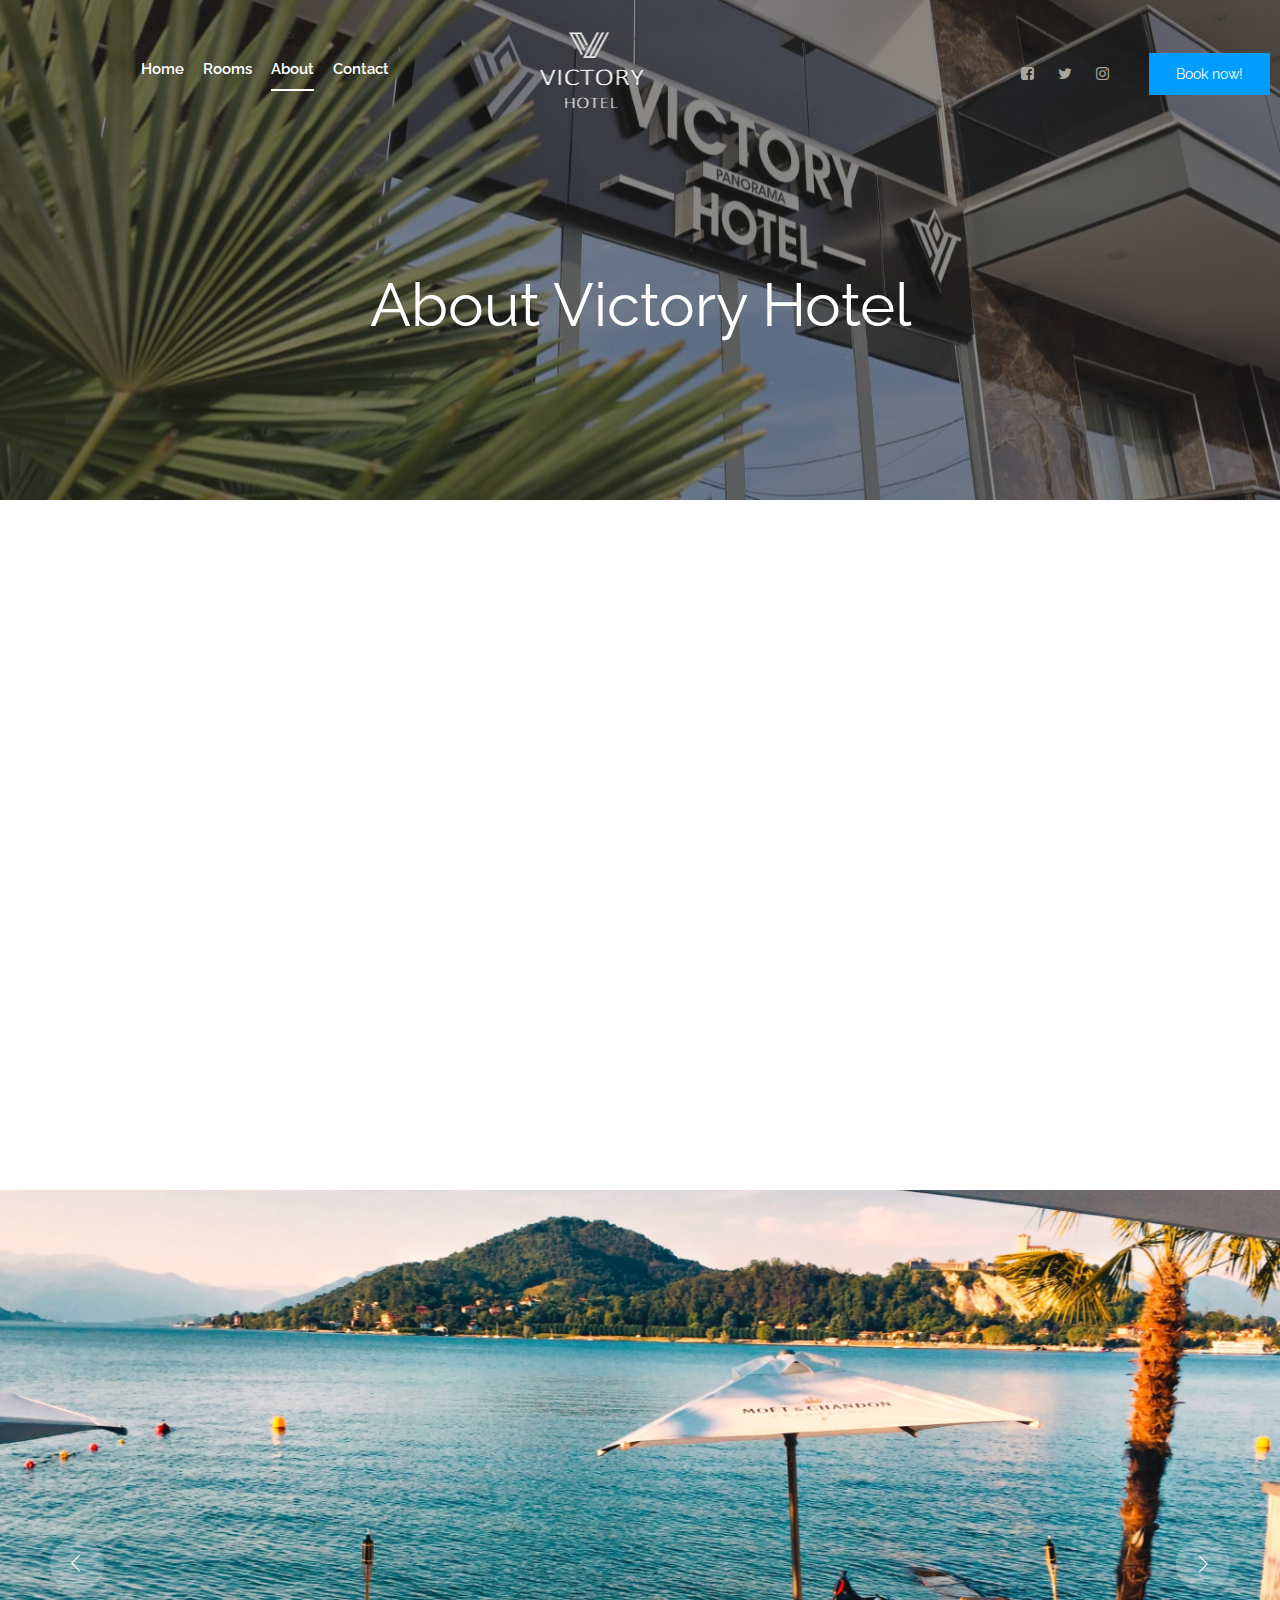
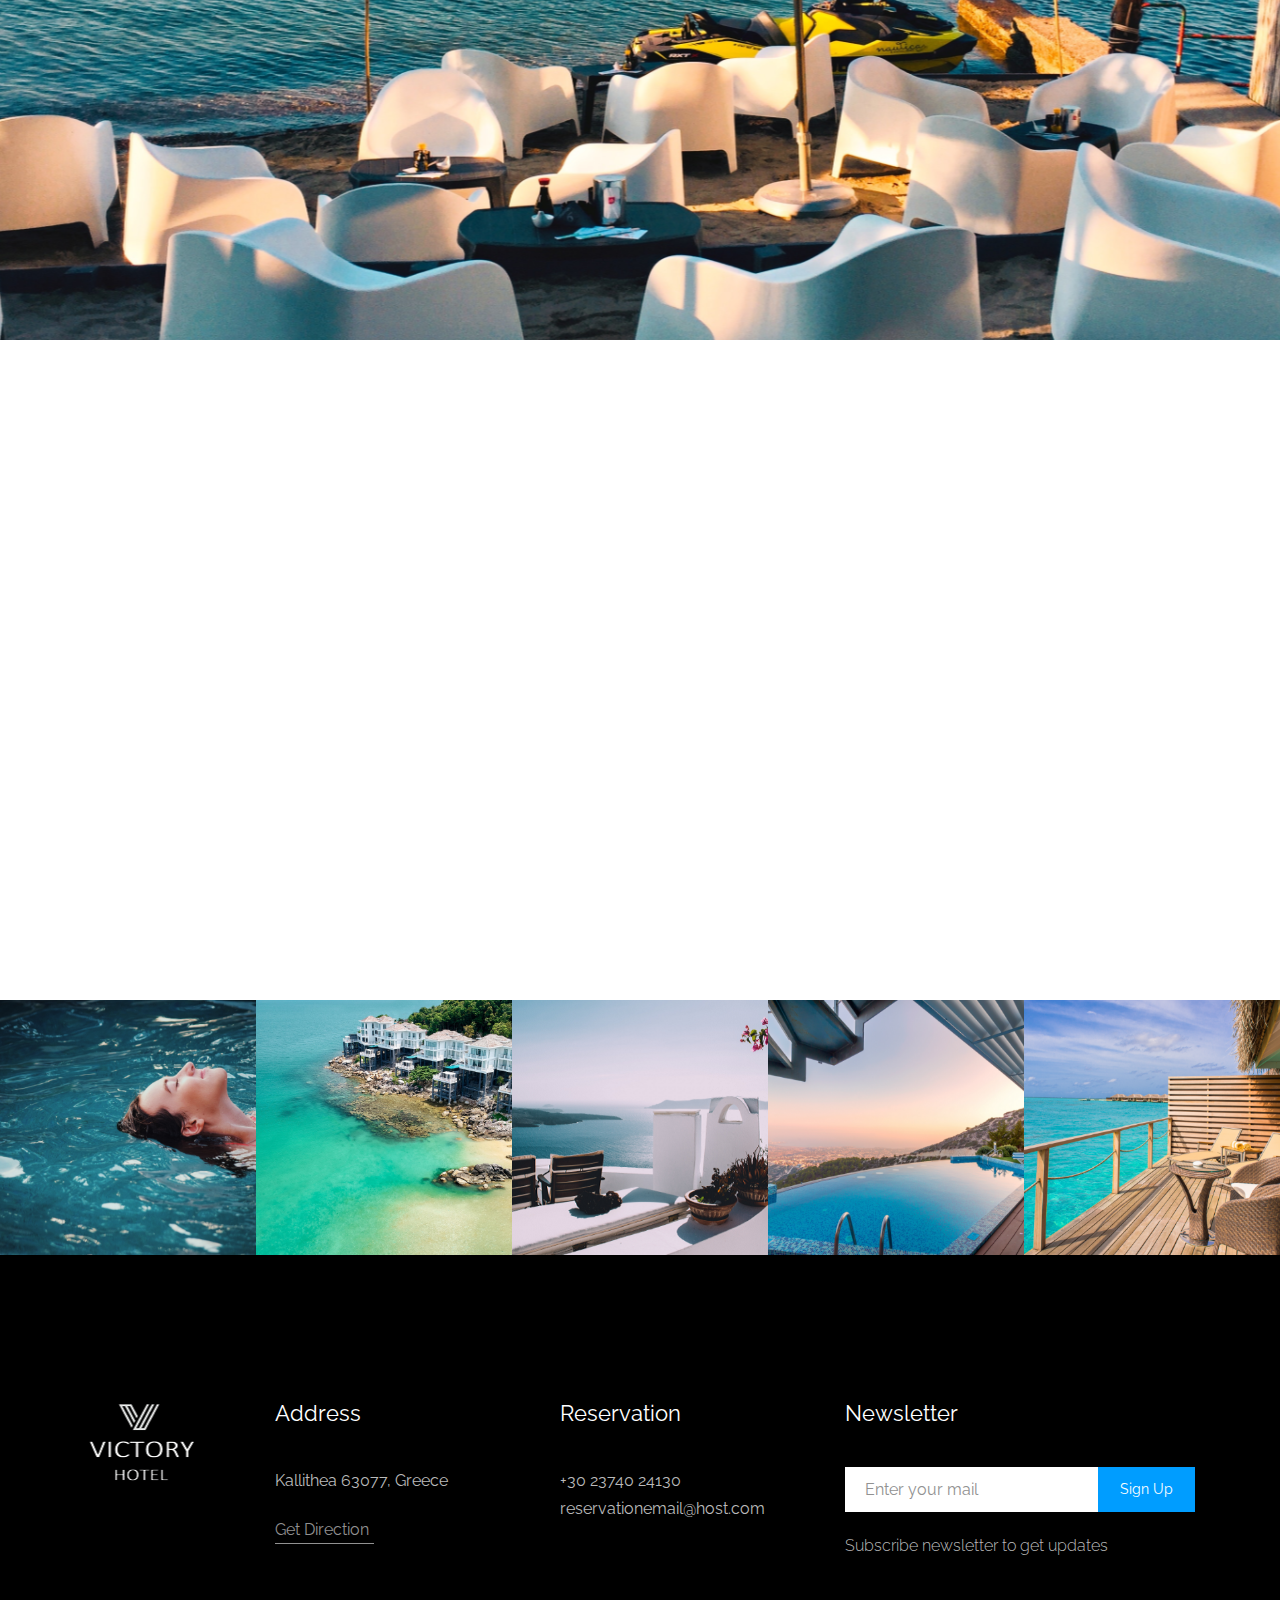
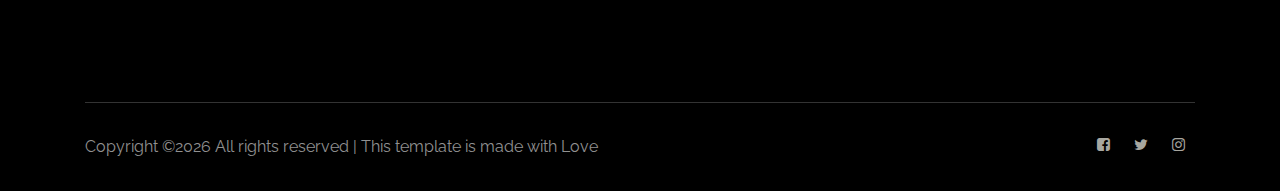
==== commit 4ba1c7ae: "fix toggler" ====
--- a/about.html
+++ b/about.html
@@ -95,7 +95,7 @@
 								
 							<!-- </div> -->
                         </div>
-						<div class="navigation">
+						<div class="navigation d-lg-none">
 							<input type="checkbox" class="navigation__checkbox" id="nav-toggle">
 							<label for="nav-toggle" class="navigation__button">
 								<span class="navigation__icon" aria-label="toggle navigation menu"></span>
--- a/css/style.css
+++ b/css/style.css
@@ -4012,7 +4012,7 @@
 
 .navigation__button {
     position: fixed;
-    top: 1.5rem;
+    top: 1.0rem;
     right: 1.5rem;
     height: 3rem;
     width: 3rem;
@@ -4026,16 +4026,16 @@
 
 @media screen  and (min-width: 768px) {
     .navigation__button {
-        top: 4rem;
-        right: 4rem;
-        height: 7rem;
-        width: 7rem;
+        top: 1.0rem;
+        right: 1rem;
+        height: 3rem;
+        width: 3rem;
     }
 }
 
 .navigation__background {
     position: fixed;
-    top: 1.5rem;
+    top: 1.0rem;
     right: 1.5rem;
     height: 3rem;
     width: 3rem;
@@ -4049,10 +4049,10 @@
 
 @media screen and (min-width: 768px) {
     .navigation__background {
-        top: 4.5rem;
-        right: 4.5rem;
-        height: 6rem;
-        width: 6rem;
+        top: 1.0rem;
+        right: 1rem;
+        height: 3rem;
+        width: 3rem;
     }
 }
 
@@ -4146,7 +4146,7 @@
     .navigation__icon,
     .navigation__icon::before,
     .navigation__icon::after {
-        width: 3rem;
+        width: 1rem;
     }
 }
 
@@ -4167,11 +4167,11 @@
 }
 
 .navigation__button:hover .navigation__icon::before {
-    top: -.5rem;
+    top: -.1rem;
 }
 
 .navigation__button:hover .navigation__icon::after {
-    top: .5rem;
+    top: .1rem;
 }
 
 .navigation__checkbox:checked+.navigation__button .navigation__icon {
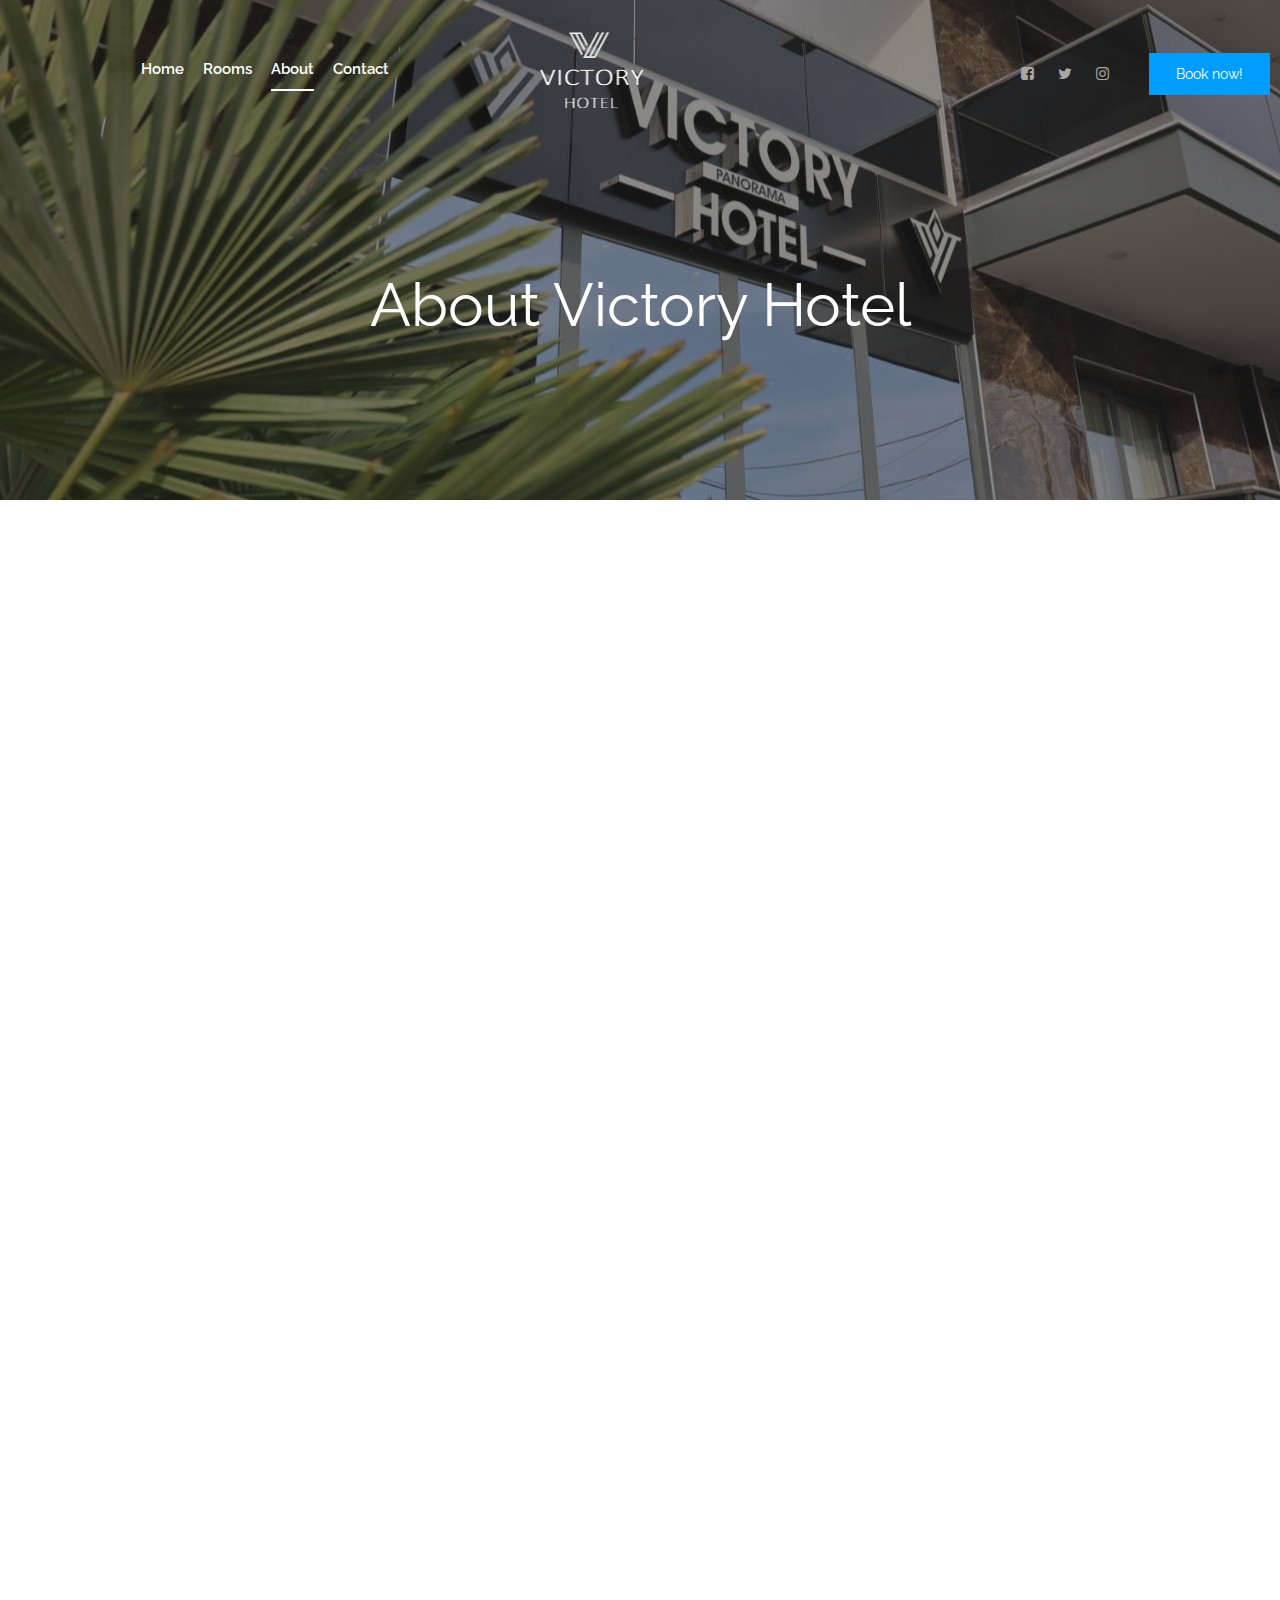
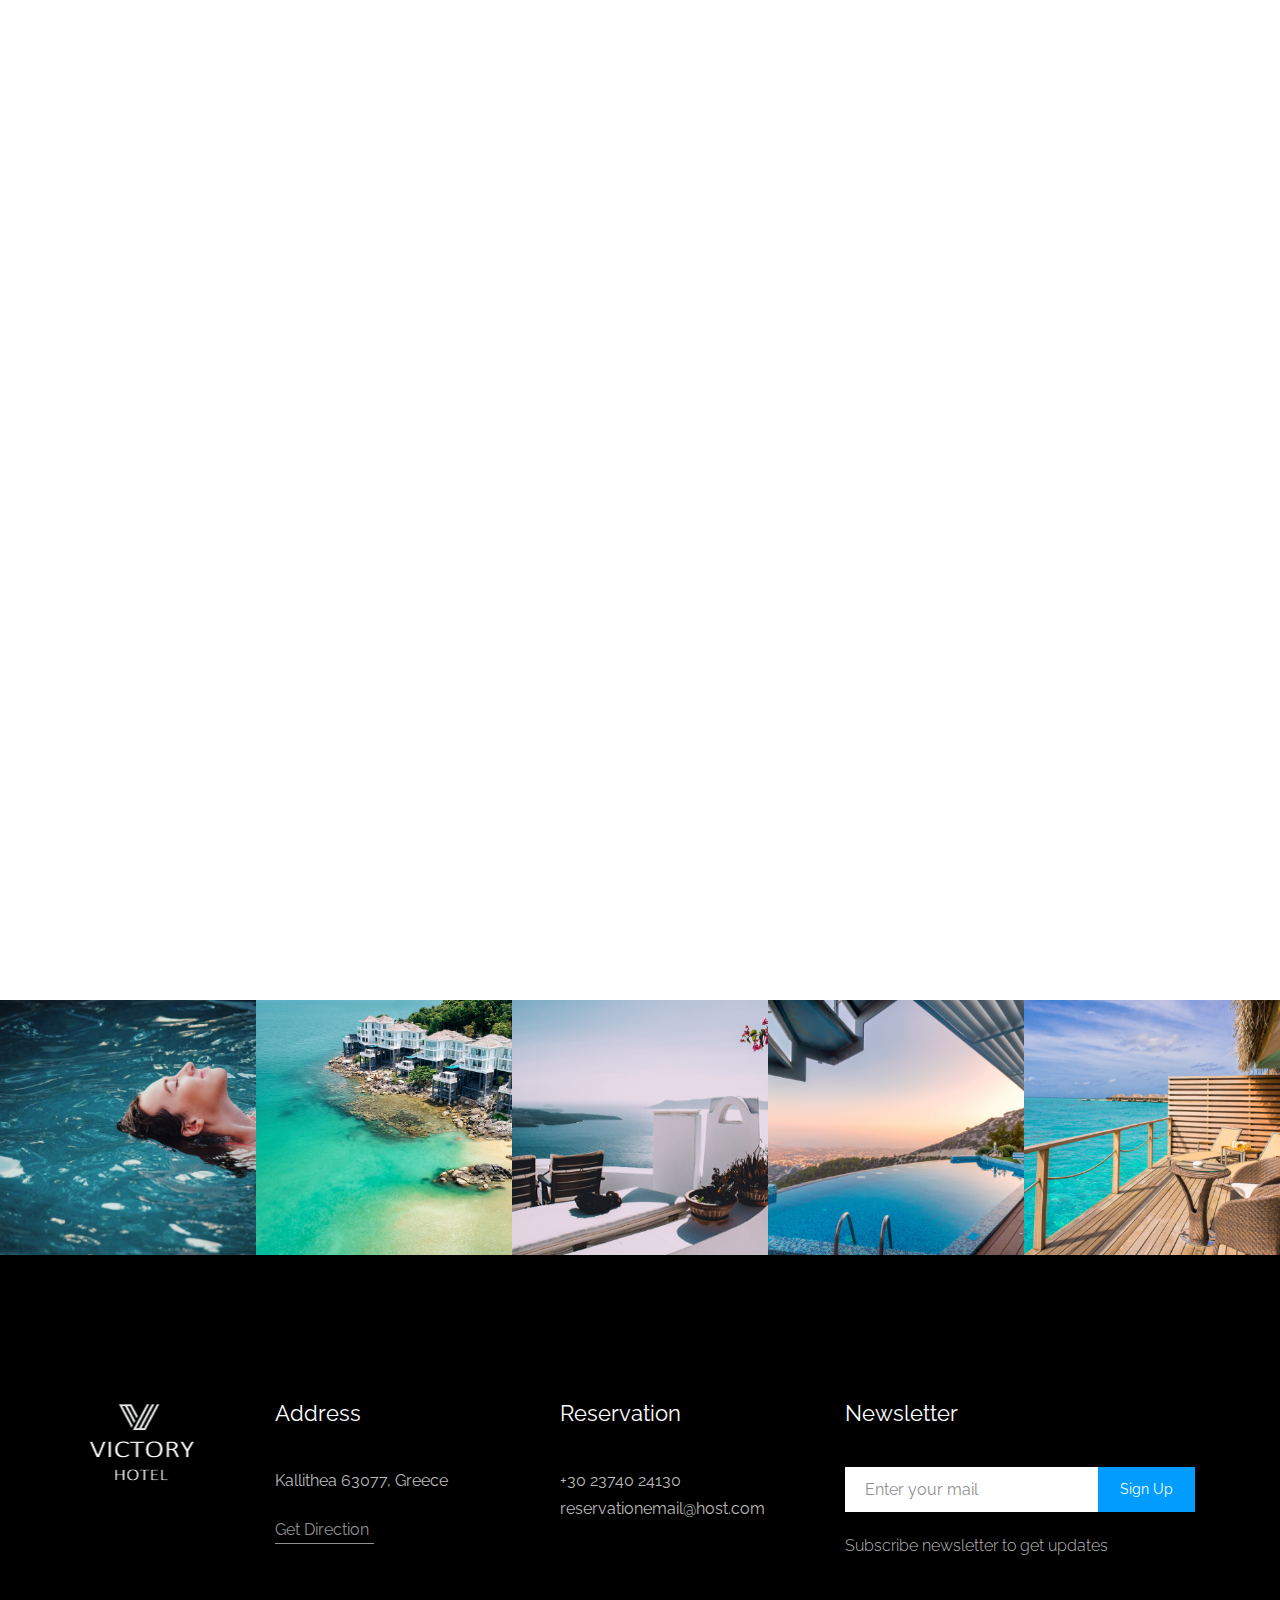
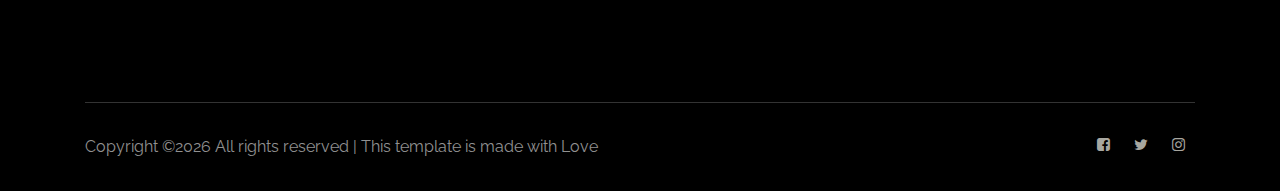
==== commit 3a8a1751: "fix fade in left and toggler button" ====
--- a/about.html
+++ b/about.html
@@ -164,7 +164,7 @@
 
     <!-- about_info_area_start -->
     <div class="about_info_area">
-        <div class="about_active owl-carousel">
+        <div class="about_active owl-carousel fadeinleft">
             <div class="single_slider about_bg_1"></div>
             <div class="single_slider about_bg_1"></div>
             <div class="single_slider about_bg_1"></div>
--- a/css/style.css
+++ b/css/style.css
@@ -4166,11 +4166,11 @@
     top: .5rem;
 }
 
-.navigation__button:hover .navigation__icon::before {
+.navigation__button::before {
     top: -.1rem;
 }
 
-.navigation__button:hover .navigation__icon::after {
+.navigation__button::after {
     top: .1rem;
 }
 
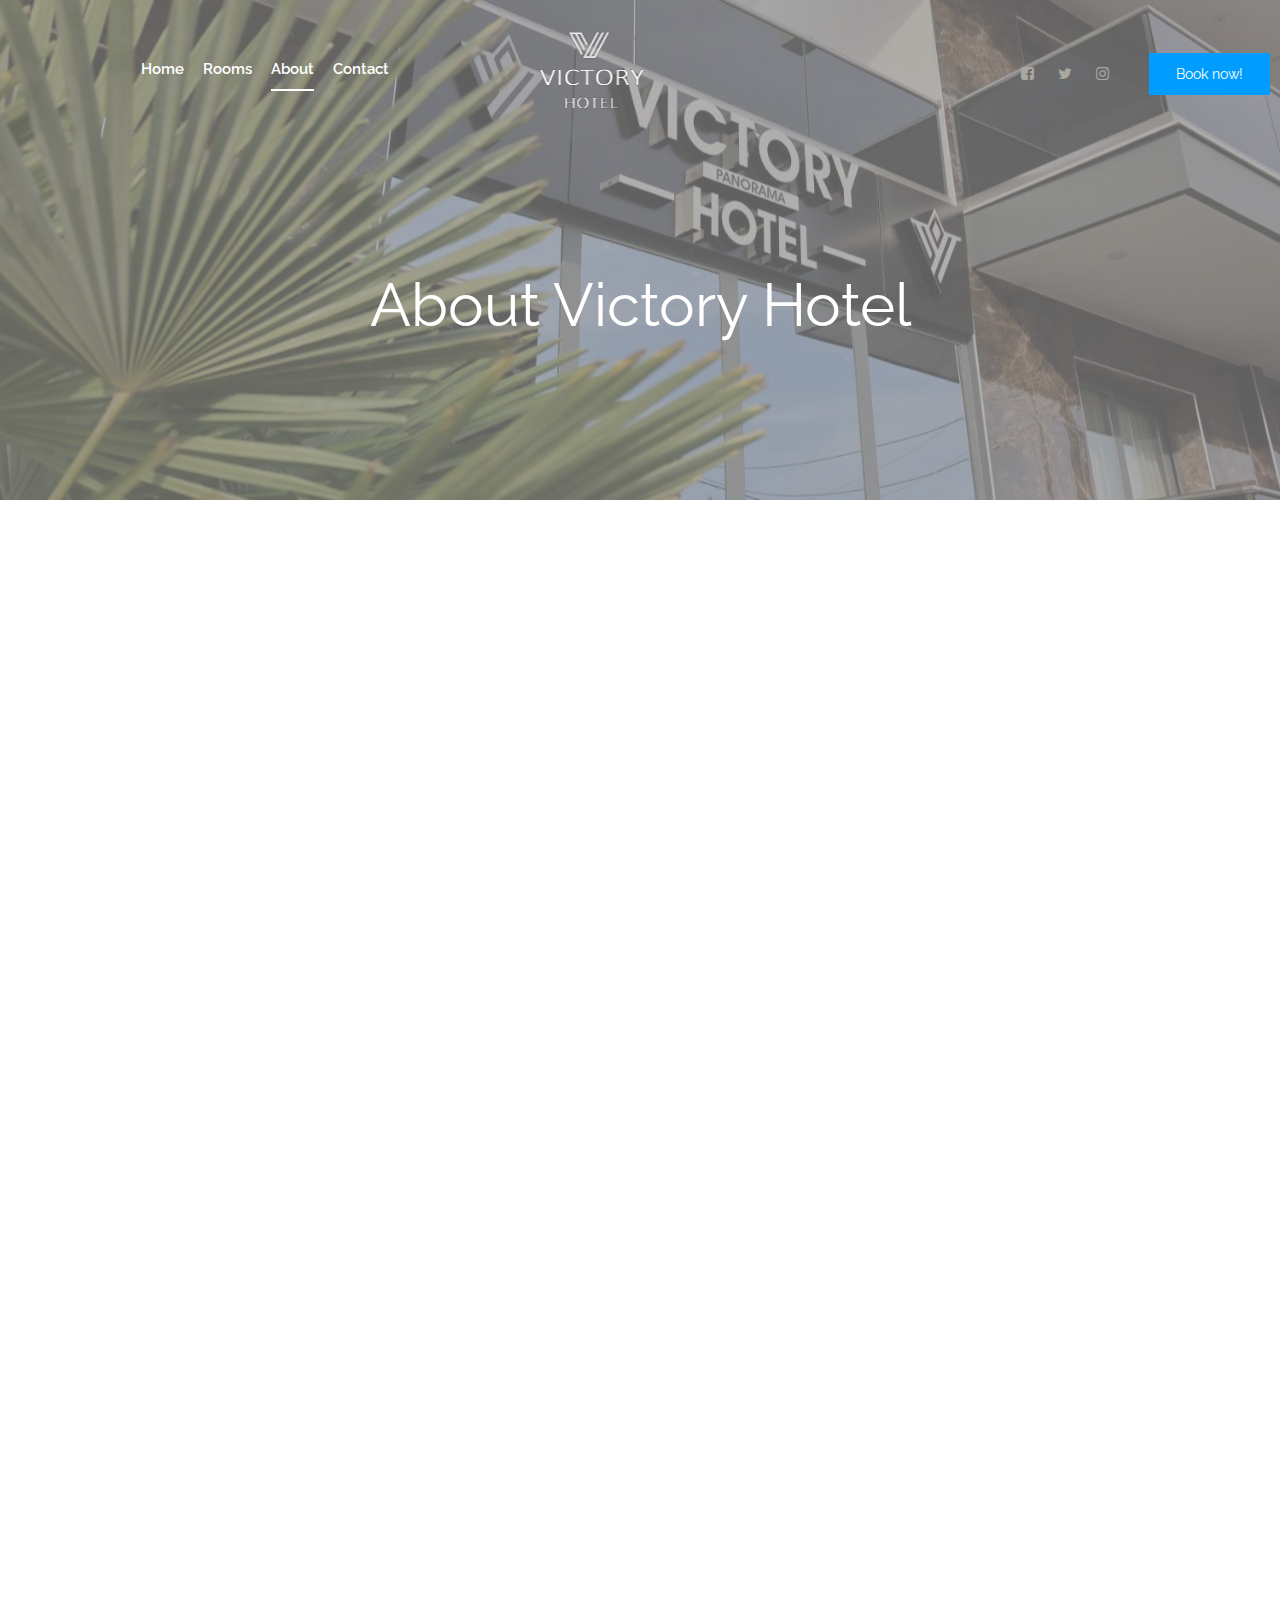
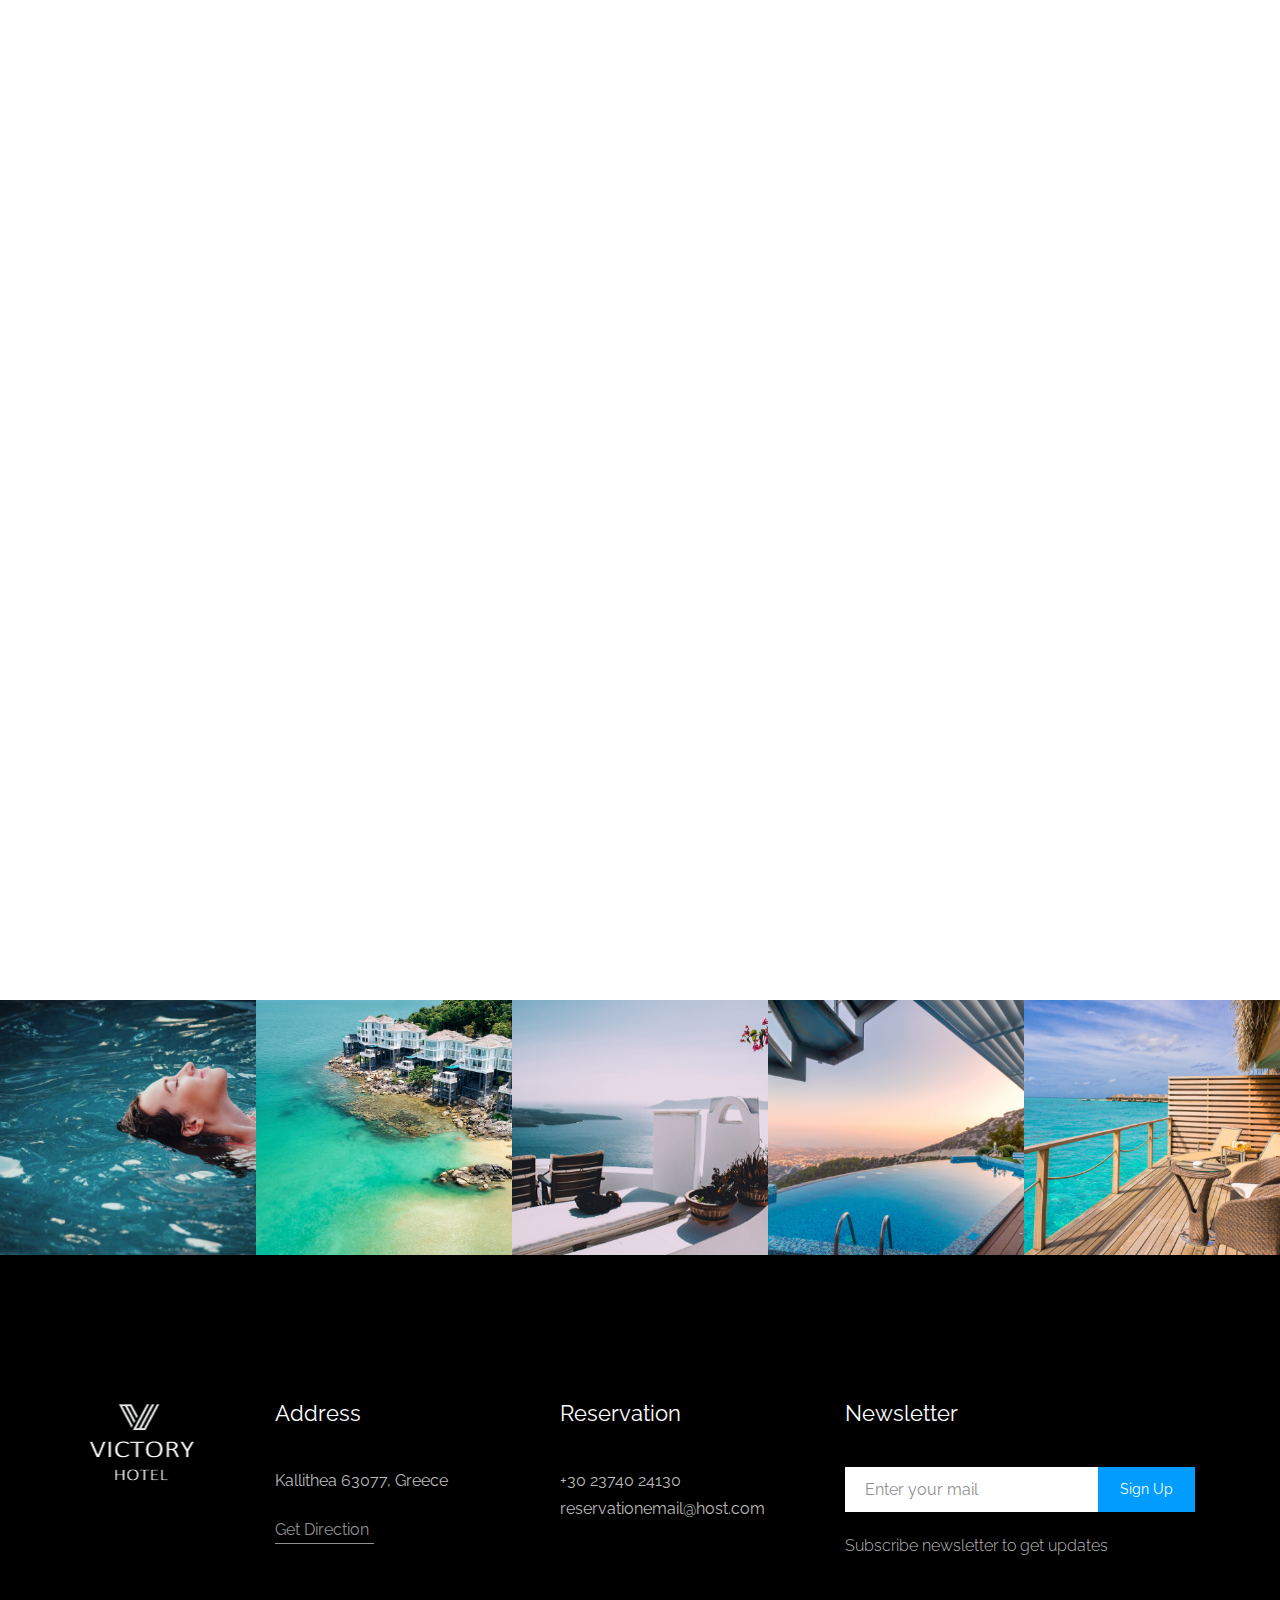
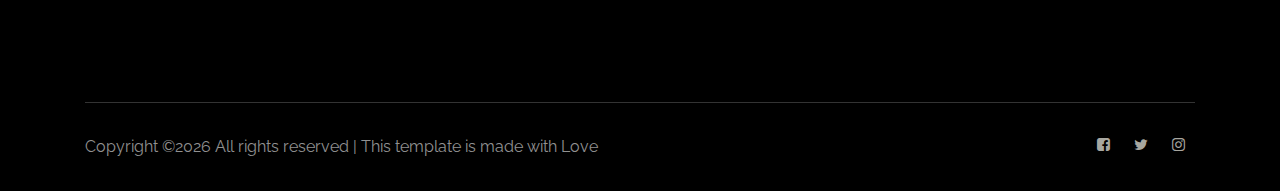
==== commit e965ccd8: "add effects on rooms" ====
--- a/about.html
+++ b/about.html
@@ -127,7 +127,7 @@
     <!-- header-end -->
 
     <!-- bradcam_area_start -->
-    <div class="bradcam_area breadcam_bg overlay">
+    <div class="bradcam_area breadcam_bg overlay fadein">
         <h3>About Victory Hotel</h3>
     </div>
     <!-- bradcam_area_end -->
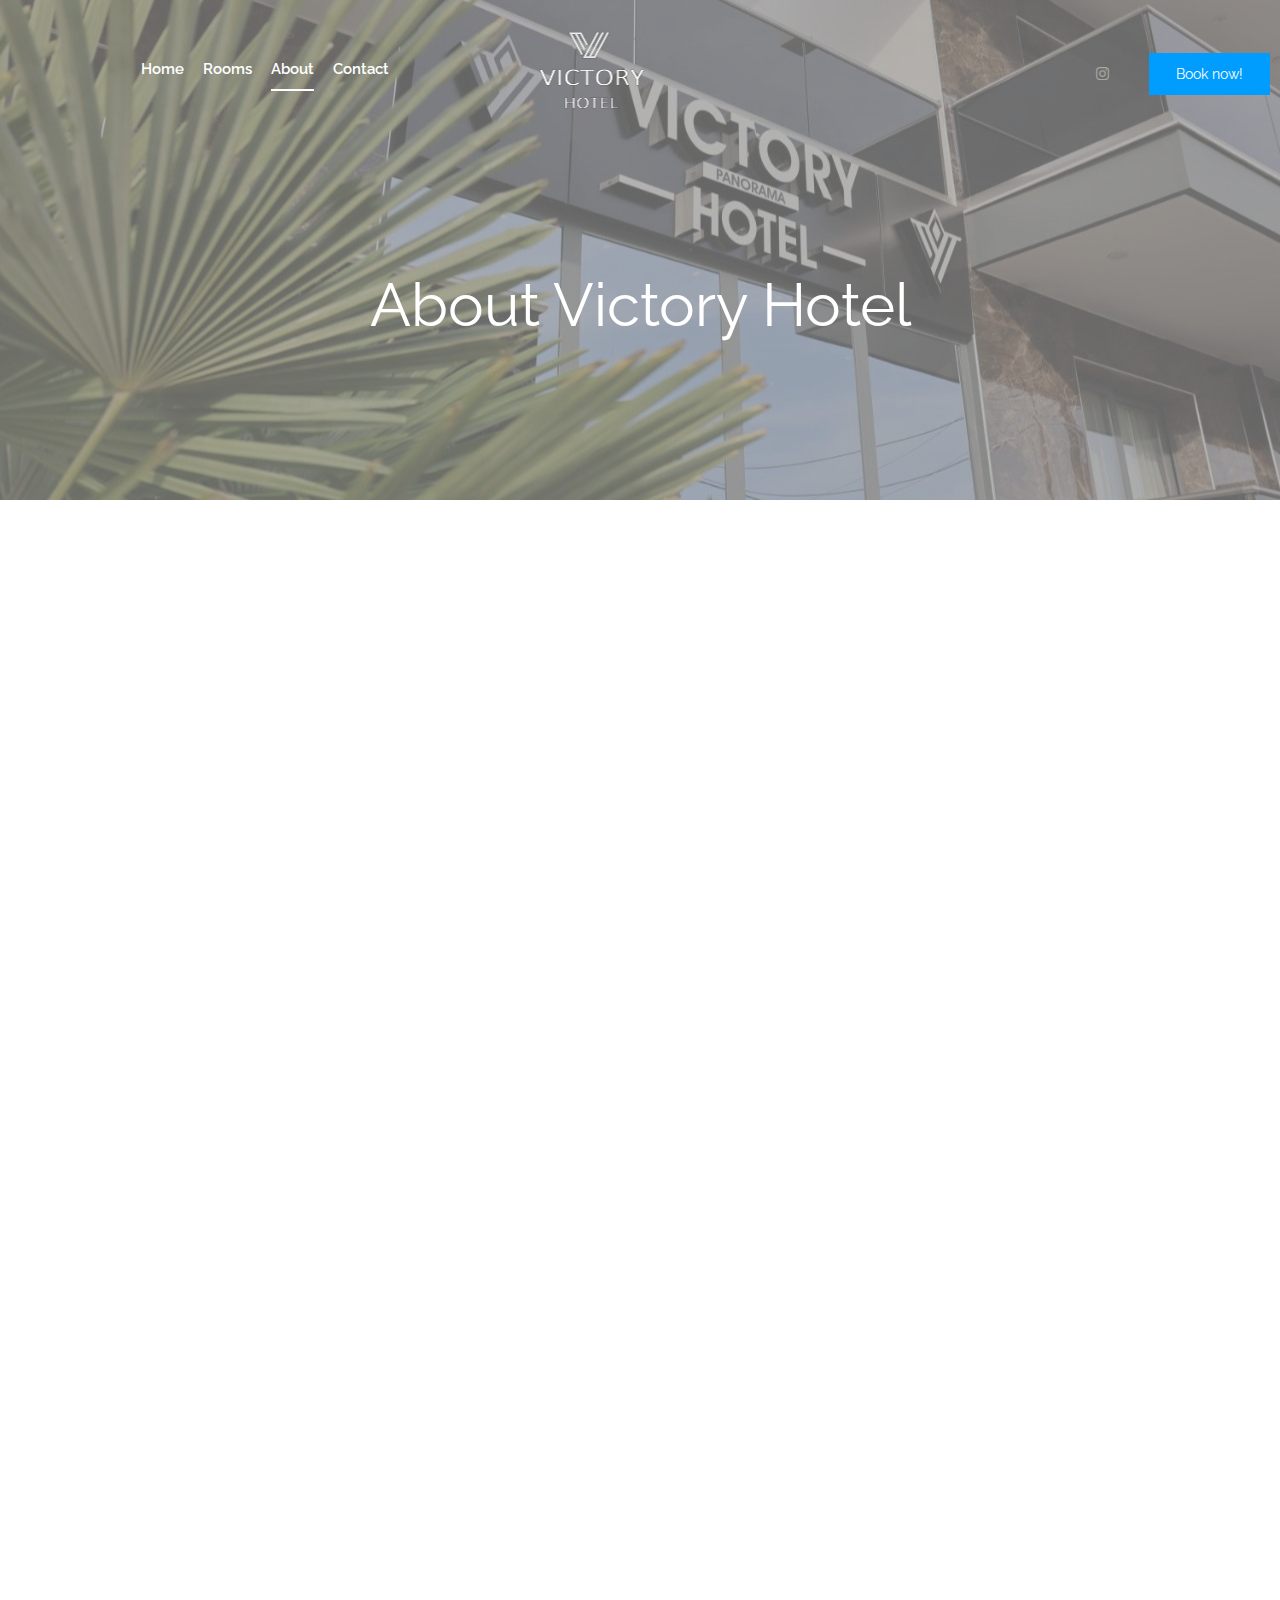
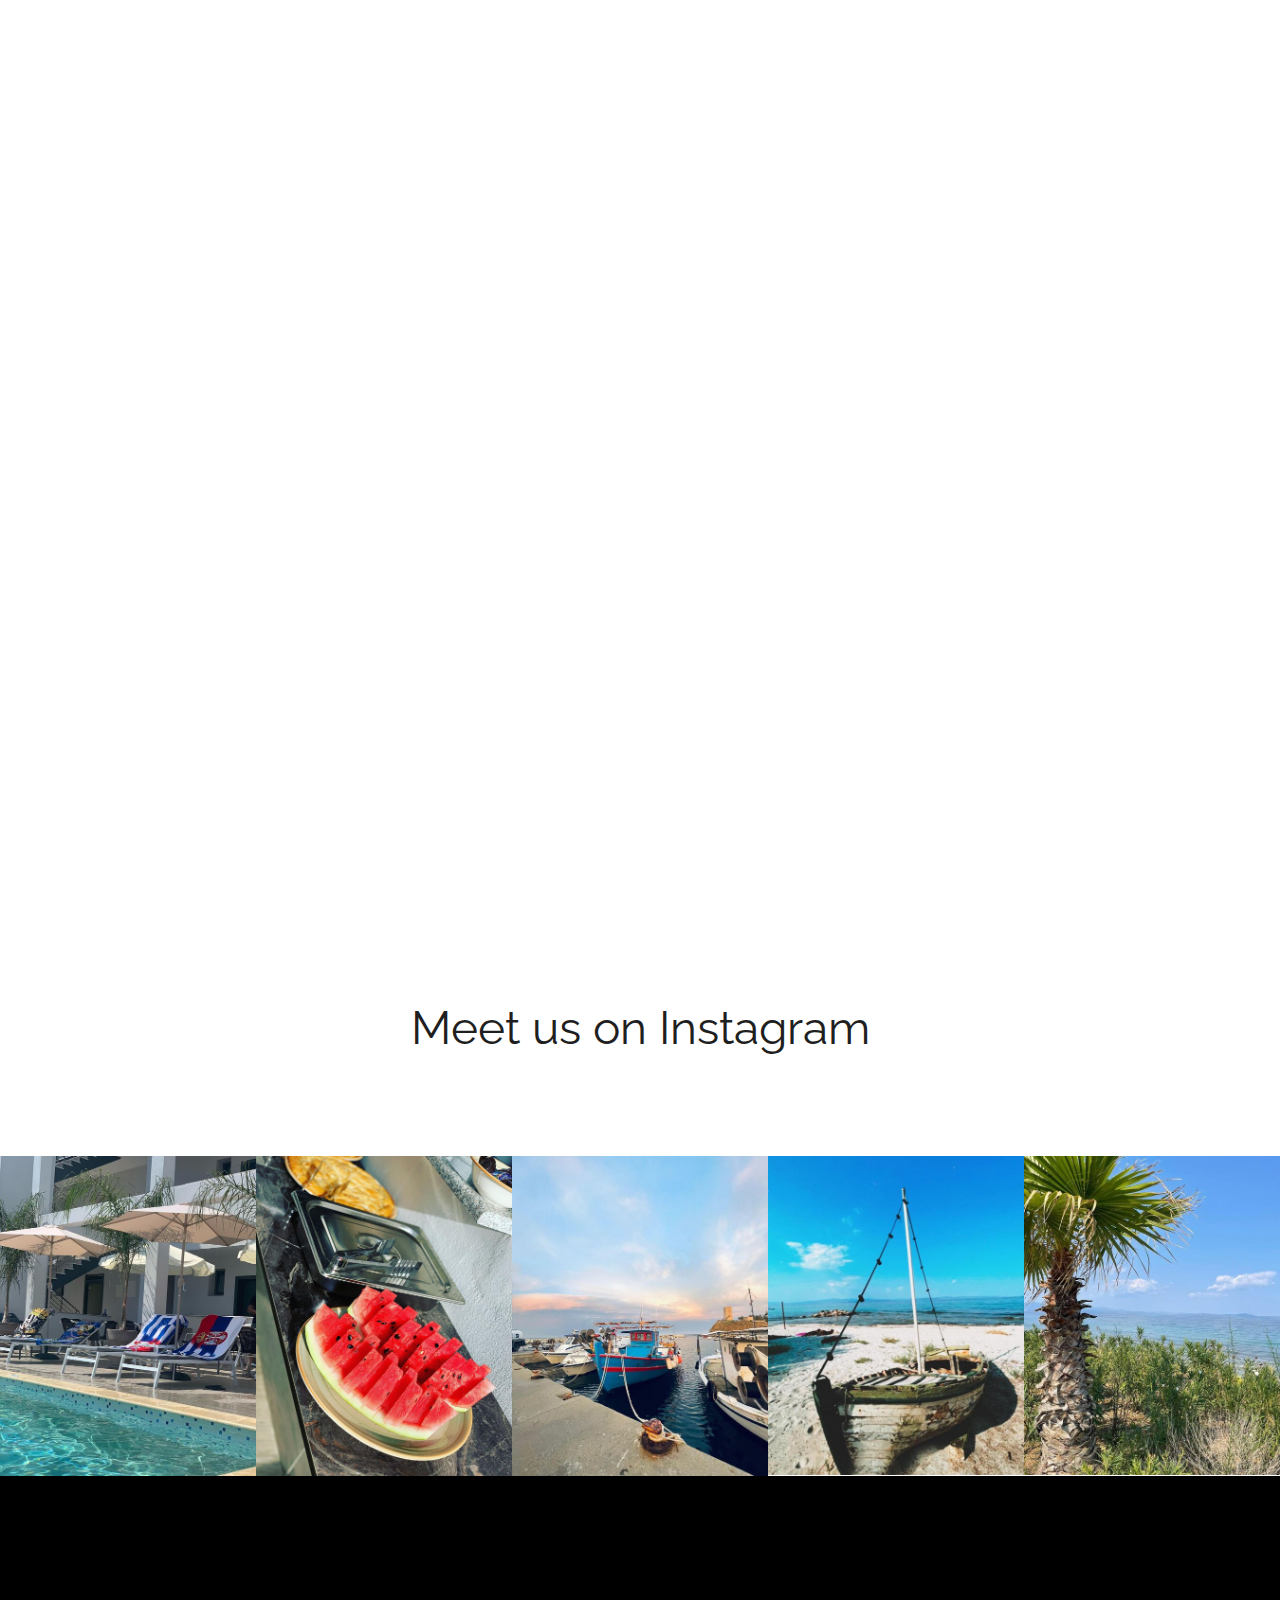
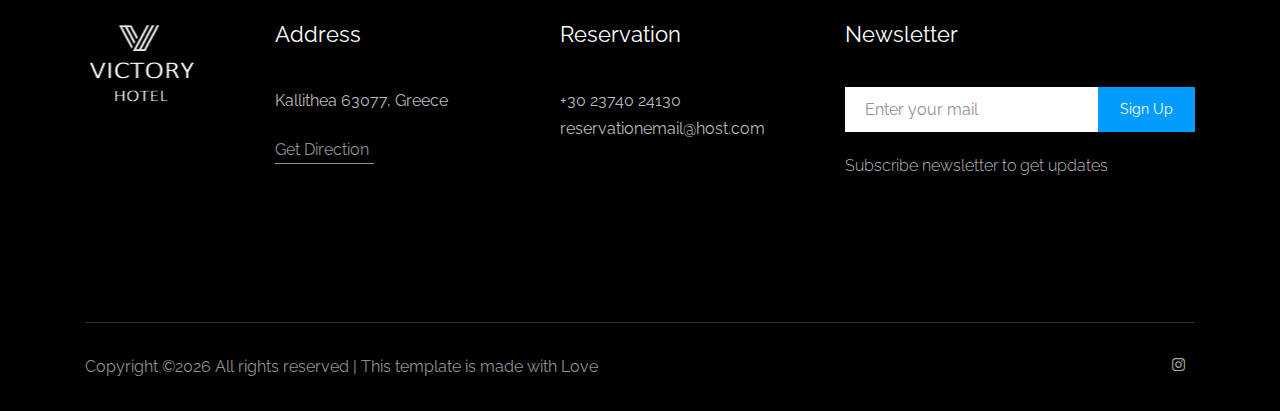
==== commit 1d1d49aa: "add instagram" ====
--- a/about.html
+++ b/about.html
@@ -68,18 +68,18 @@
                             <div class="book_room">
                                 <div class="socail_links">
                                     <ul>
+                                        <!-- <li> -->
+                                            <!-- <a href="#"> -->
+                                                <!-- <i class="fa fa-facebook-square"></i> -->
+                                            <!-- </a> -->
+                                        <!-- </li> -->
+                                        <!-- <li> -->
+                                            <!-- <a href="#"> -->
+                                                <!-- <i class="fa fa-twitter"></i> -->
+                                            <!-- </a> -->
+                                        <!-- </li> -->
                                         <li>
-                                            <a href="#">
-                                                <i class="fa fa-facebook-square"></i>
-                                            </a>
-                                        </li>
-                                        <li>
-                                            <a href="#">
-                                                <i class="fa fa-twitter"></i>
-                                            </a>
-                                        </li>
-                                        <li>
-                                            <a href="#">
+                                            <a href="https://www.instagram.com/victorypanoramahotel" target="blank">
                                                 <i class="fa fa-instagram"></i>
                                             </a>
                                         </li>
@@ -166,8 +166,8 @@
     <div class="about_info_area">
         <div class="about_active owl-carousel fadeinleft">
             <div class="single_slider about_bg_1"></div>
-            <div class="single_slider about_bg_1"></div>
-            <div class="single_slider about_bg_1"></div>
+            <div class="single_slider about_bg_2"></div>
+            <div class="single_slider about_bg_3"></div>
             <div class="single_slider about_bg_1"></div>
         </div>
     </div>
@@ -225,42 +225,45 @@
 
     <!-- instragram_area_start -->
     <div class="instragram_area">
+		<div class="section_title text-center mb-100">
+             <h3>Meet us on Instagram</h3>
+        </div>
         <div class="single_instagram">
-            <img src="img/instragram/1.png" alt="">
+            <img src="img/instragram/insta1.jpg" alt="">
             <div class="ovrelay">
-                <a href="#">
+                <a href="https://www.instagram.com/victorypanoramahotel" target="blank">
                     <i class="fa fa-instagram"></i>
                 </a>
             </div>
         </div>
         <div class="single_instagram">
-            <img src="img/instragram/2.png" alt="">
+            <img src="img/instragram/insta2.jpg" alt="">
             <div class="ovrelay">
-                <a href="#">
+                <a href="https://www.instagram.com/victorypanoramahotel" target="blank">
                     <i class="fa fa-instagram"></i>
                 </a>
             </div>
         </div>
         <div class="single_instagram">
-            <img src="img/instragram/3.png" alt="">
+            <img src="img/instragram/insta3.jpg" alt="">
             <div class="ovrelay">
-                <a href="#">
+                <a href="https://www.instagram.com/victorypanoramahotel" target="blank">
                     <i class="fa fa-instagram"></i>
                 </a>
             </div>
         </div>
         <div class="single_instagram">
-            <img src="img/instragram/4.png" alt="">
+            <img src="img/instragram/insta4.jpg" alt="">
             <div class="ovrelay">
-                <a href="#">
+                <a href="https://www.instagram.com/victorypanoramahotel" target="blank">
                     <i class="fa fa-instagram"></i>
                 </a>
             </div>
         </div>
         <div class="single_instagram">
-            <img src="img/instragram/5.png" alt="">
+            <img src="img/instragram/insta5.jpg" alt="">
             <div class="ovrelay">
-                <a href="#">
+                <a href="https://www.instagram.com/victorypanoramahotel" target="blank">
                     <i class="fa fa-instagram"></i>
                 </a>
             </div>
@@ -338,18 +341,18 @@
                     <div class="col-xl-4 col-md-5 col-lg-3">
                         <div class="socail_links">
                             <ul>
+                                <!-- <li> -->
+                                    <!-- <a href="#"> -->
+                                        <!-- <i class="fa fa-facebook-square"></i> -->
+                                    <!-- </a> -->
+                                <!-- </li> -->
+                                <!-- <li> -->
+                                    <!-- <a href="#"> -->
+                                        <!-- <i class="fa fa-twitter"></i> -->
+                                    <!-- </a> -->
+                                <!-- </li> -->
                                 <li>
-                                    <a href="#">
-                                        <i class="fa fa-facebook-square"></i>
-                                    </a>
-                                </li>
-                                <li>
-                                    <a href="#">
-                                        <i class="fa fa-twitter"></i>
-                                    </a>
-                                </li>
-                                <li>
-                                    <a href="#">
+                                    <a href="https://www.instagram.com/victorypanoramahotel" target="blank">
                                         <i class="fa fa-instagram"></i>
                                     </a>
                                 </li>
--- a/css/style.css
+++ b/css/style.css
@@ -875,6 +875,12 @@
 }
 .about_bg_1{
     background-image:url(../img/banner/about_banner.png)
+}
+.about_bg_2{
+    background-image:url(../img/banner/banner.png)
+}
+.about_bg_3{
+    background-image:url(../img/banner/banner3.jpg)
 }
 .about_info_area{
     margin-top:50px
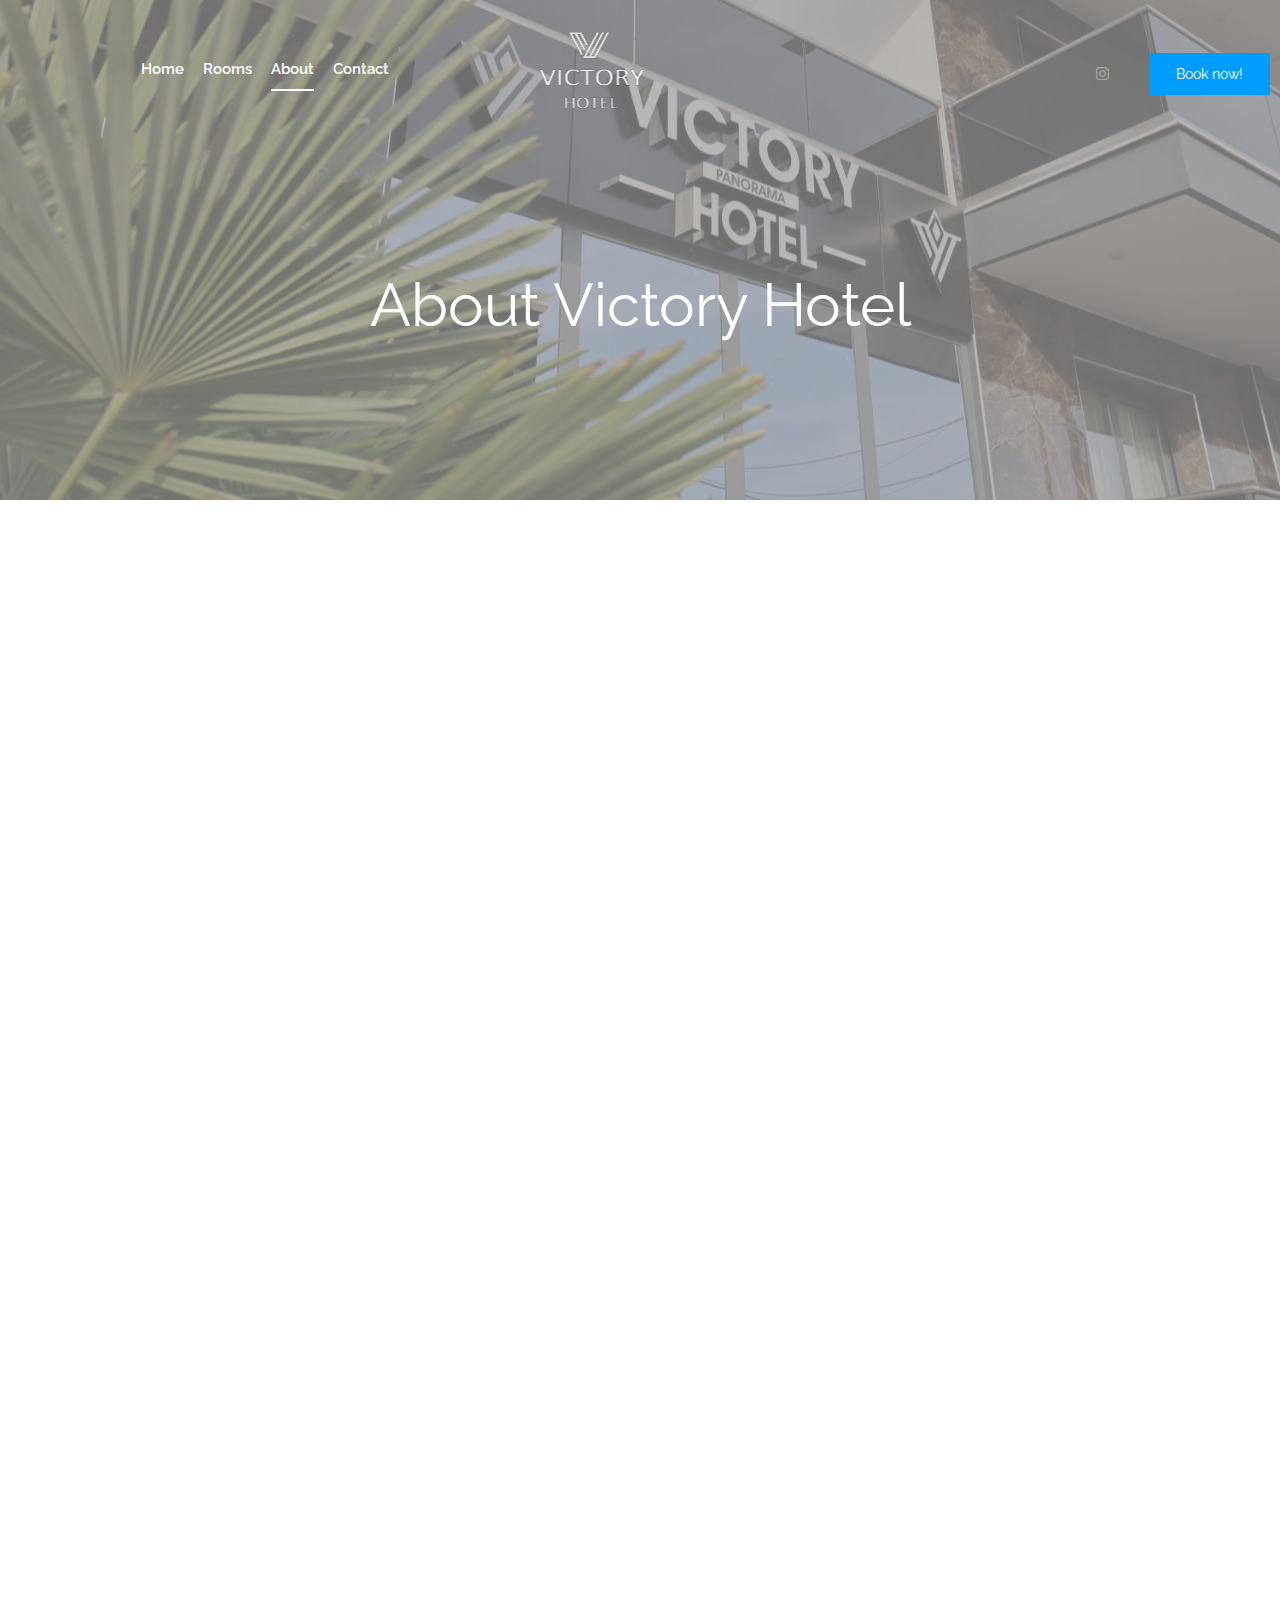
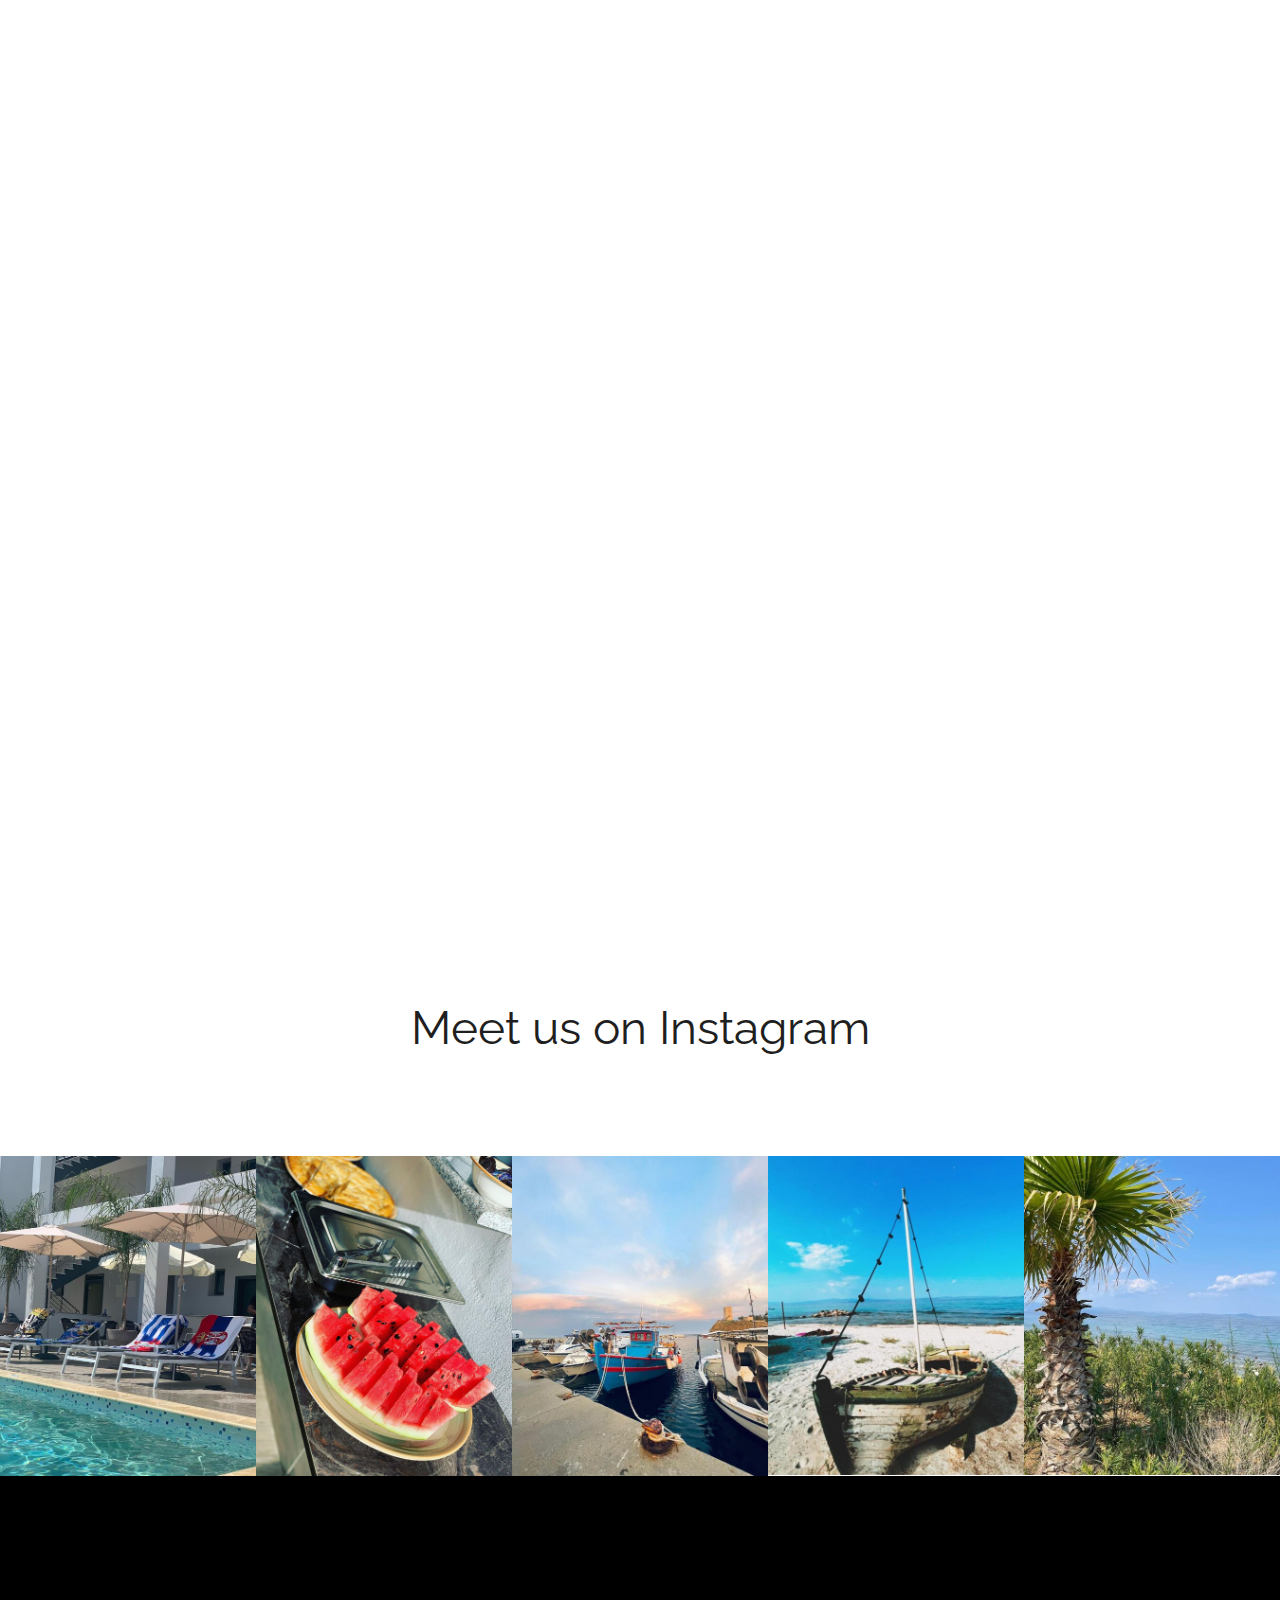
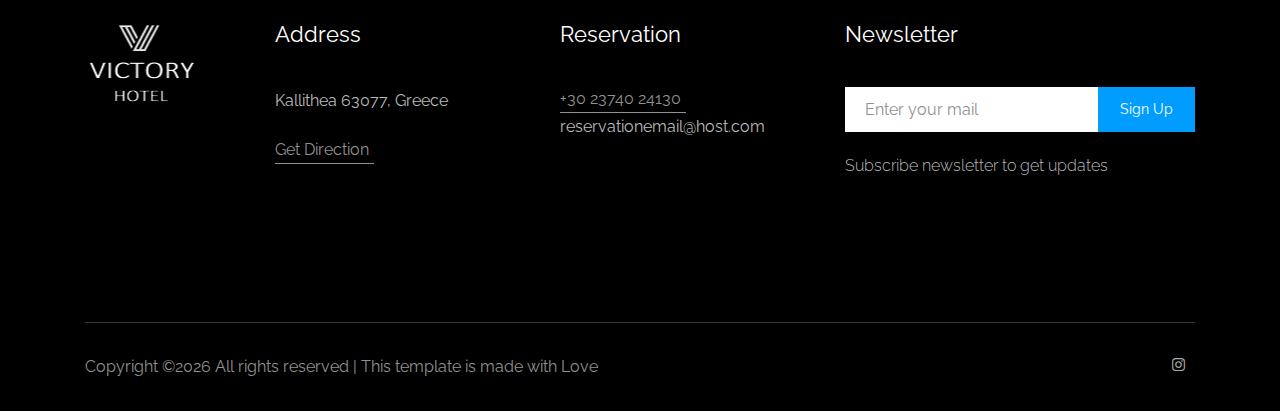
==== commit 5b0e66d4: "phone changes" ====
--- a/about.html
+++ b/about.html
@@ -207,12 +207,12 @@
                         <div class="row align-items-center justify-content-center">
                             <div class="col-xl-6 col-md-6">
                                 <div class="Query_text">
-                                        <p>For Reservation</p>
+                                        <p>For Booking</p>
                                 </div>
                             </div>
                             <div class="col-xl-6 col-md-6">
                                 <div class="phone_num">
-                                        <a href="#" class="mobile_no">+10 576 377 4789</a>
+                                        <a href="#" class="mobile_no">+30 23740 24130</a>
                                 </div>
                             </div>
                         </div>
@@ -297,7 +297,8 @@
                             <h3 class="footer_title">
                                 Reservation
                             </h3>
-                            <p class="footer_text">+30 23740 24130<br>
+							<a href="tel:+30 2374024130" class="line-button">+30 23740 24130</a>
+                            <p class="footer_text">
                                 reservationemail@host.com</p>
                         </div>
                     </div>
